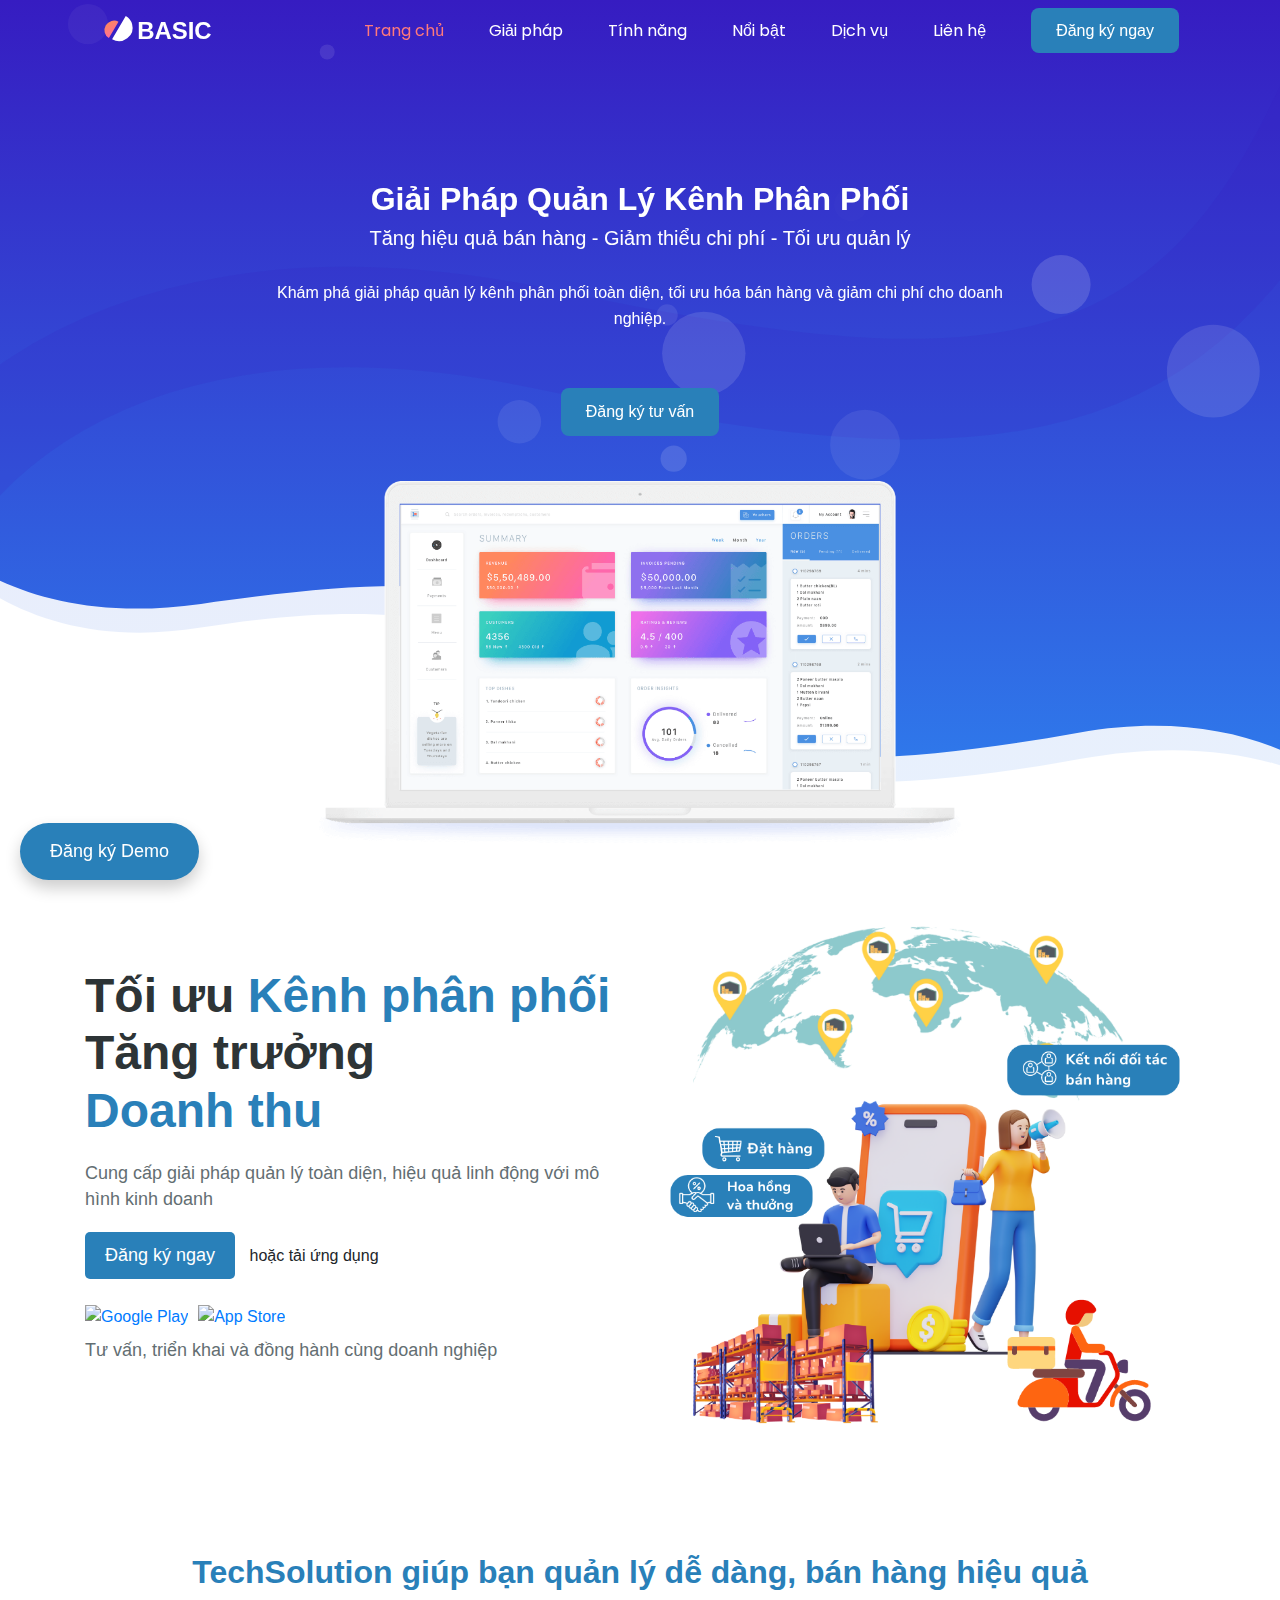
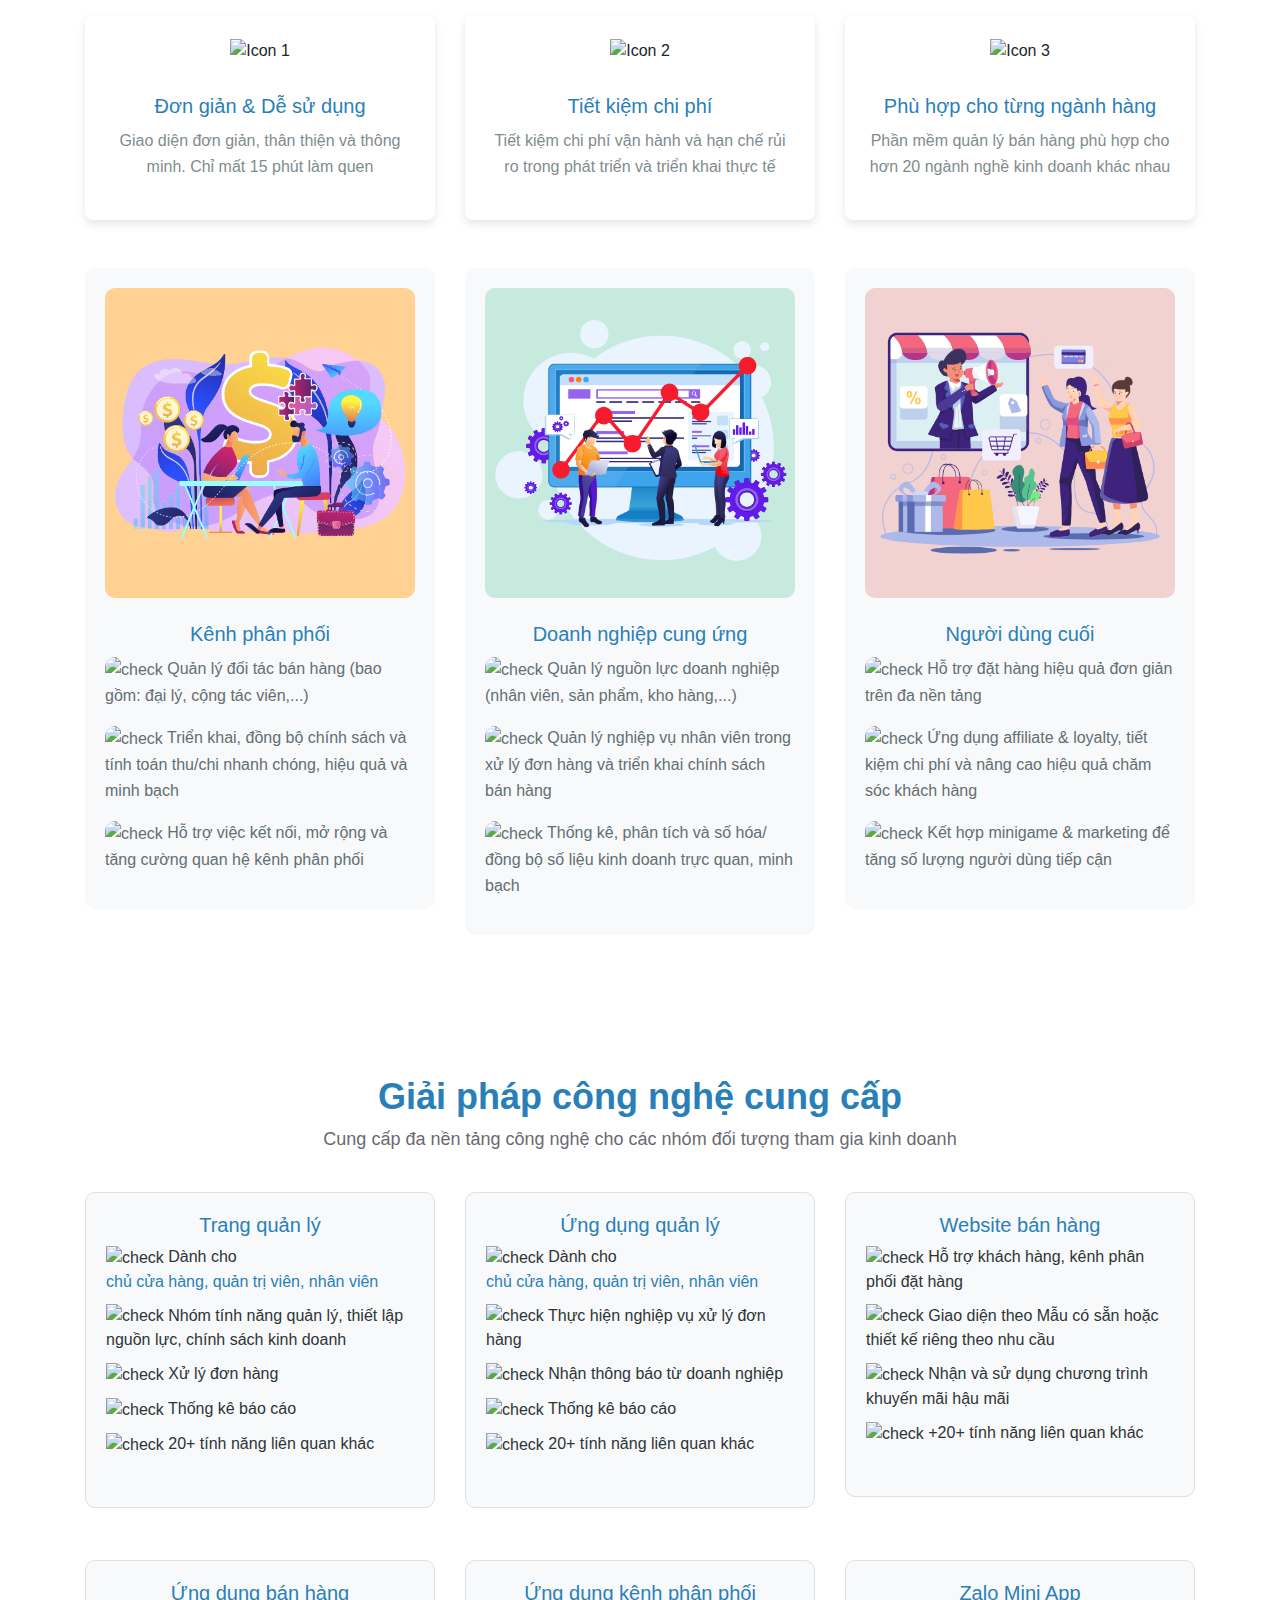
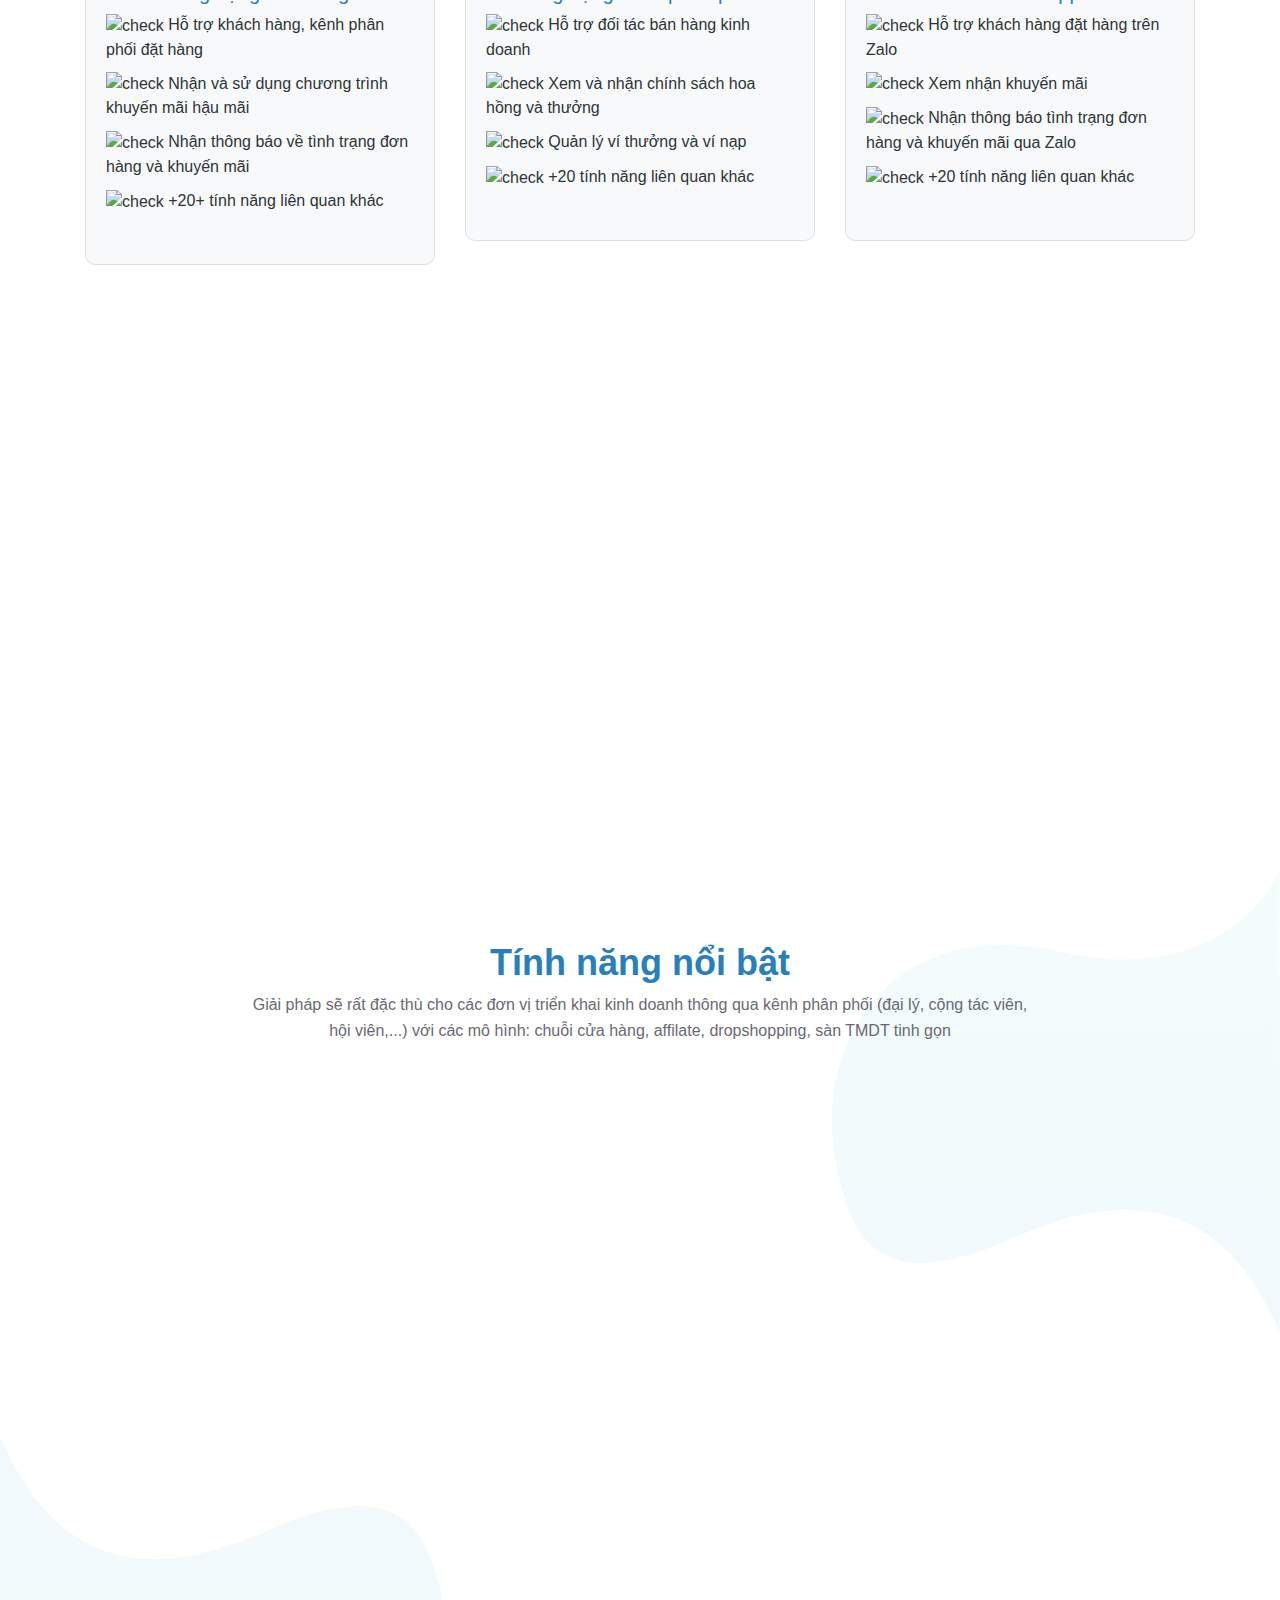
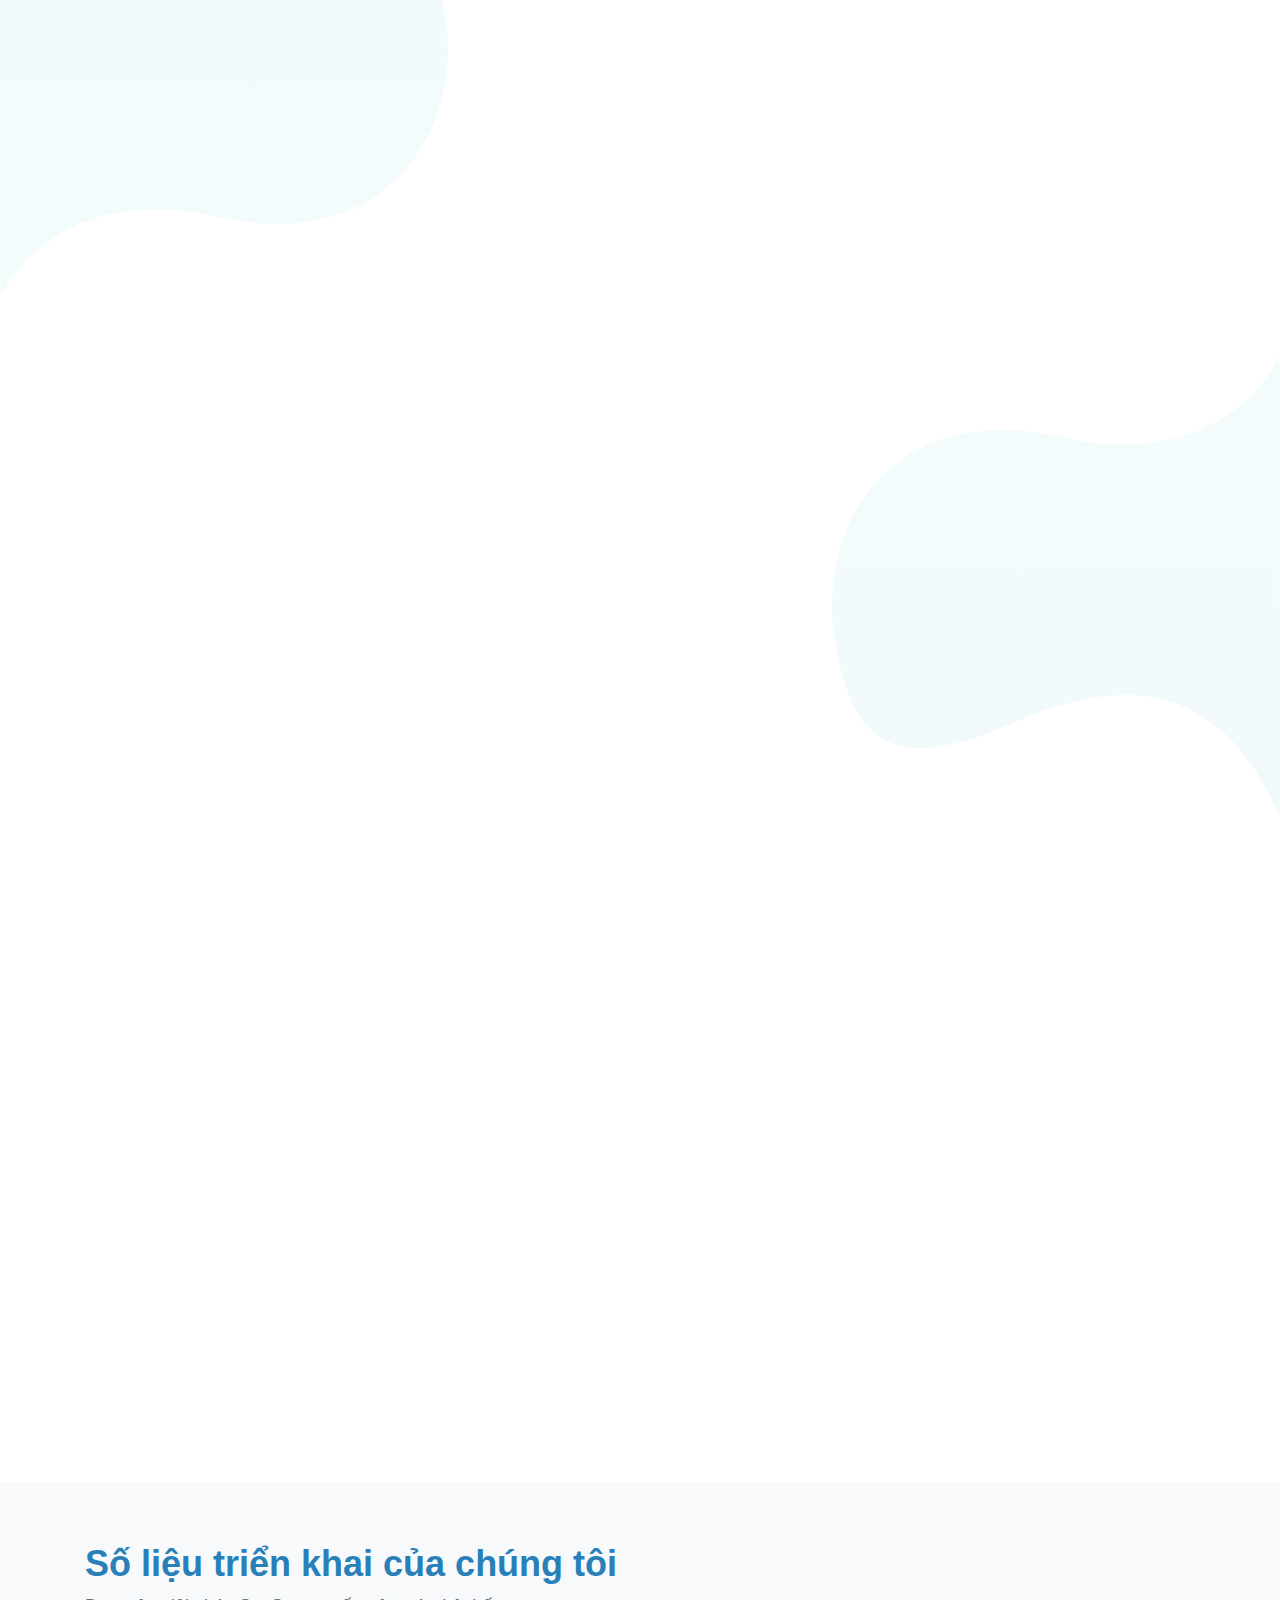
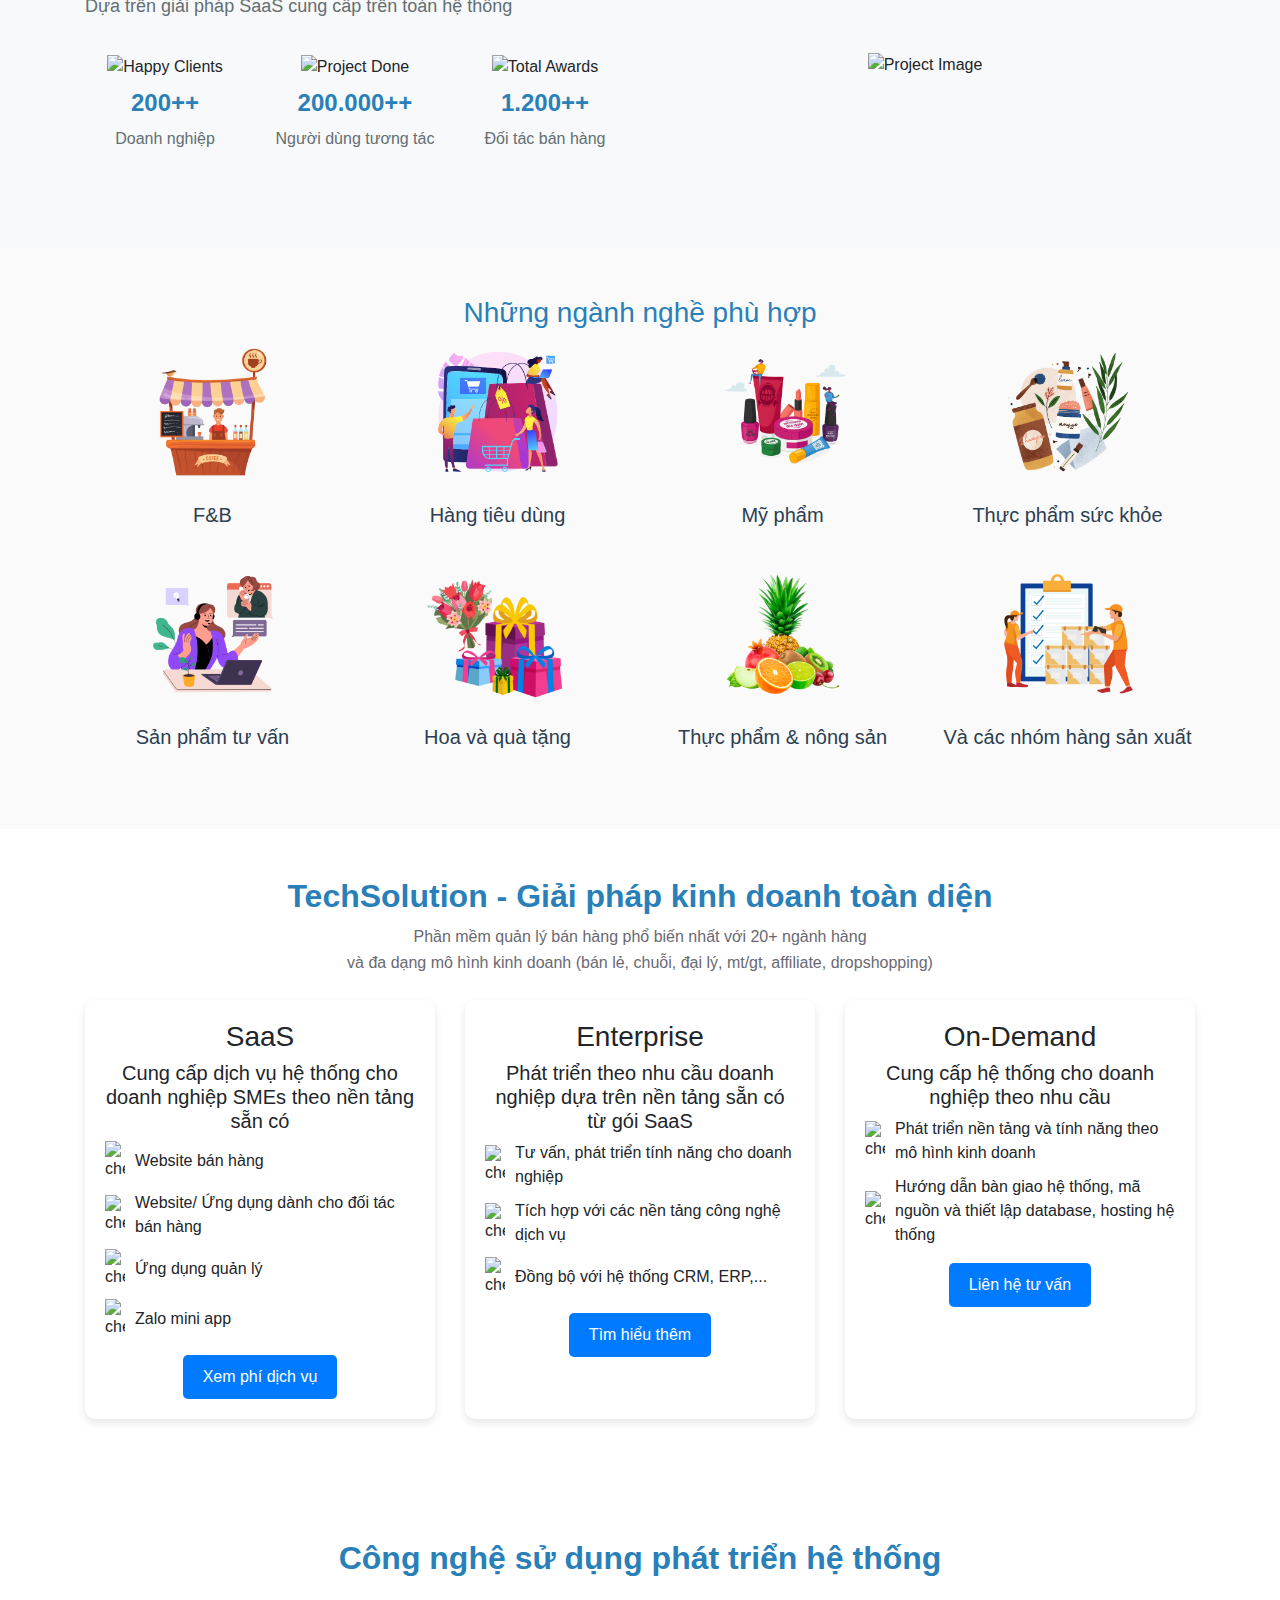
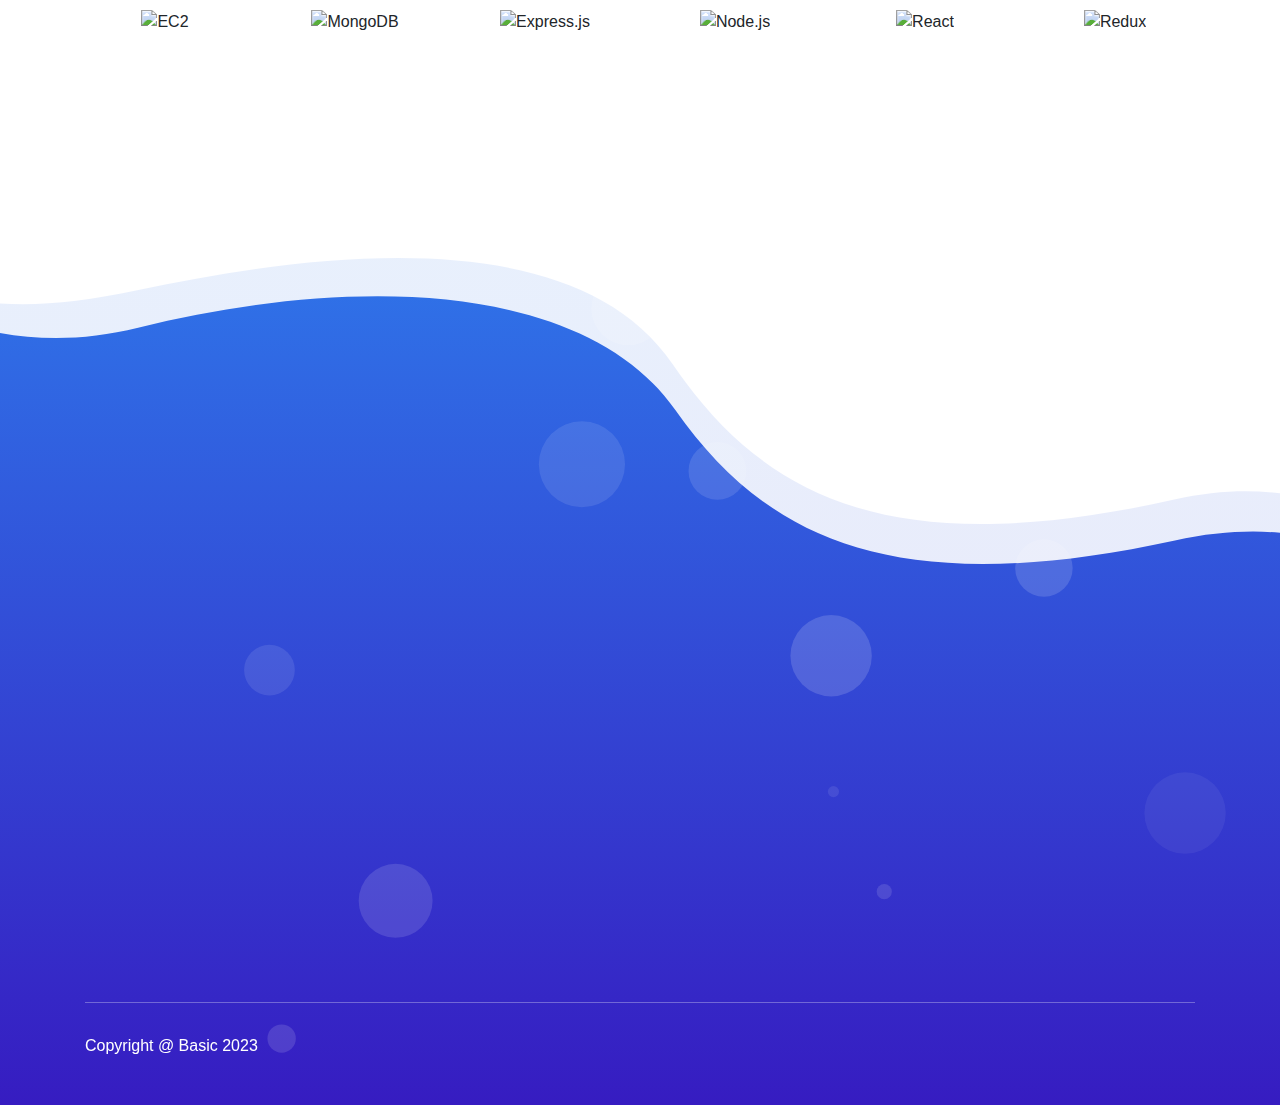
==== index.html @ 4acd2ef7 "updated" ====
<!DOCTYPE html>
<html class="no-js" lang="en">
  <head>
    <meta charset="utf-8" />

    <!--====== Title ======-->
    <title>Basic - SaaS Landing Page</title>

    <meta name="description" content="" />
    <meta name="viewport" content="width=device-width, initial-scale=1" />

    <!--====== Favicon Icon ======-->
    <link
      rel="shortcut icon"
      href="assets/images/favicon.png"
      type="image/png"
    />

    <!--====== CSS Files LinkUp ======-->
    <link rel="stylesheet" href="assets/css/animate.css" />
    <link rel="stylesheet" href="assets/css/glightbox.min.css" />
    <link rel="stylesheet" href="assets/css/lineIcons.css" />
    <link rel="stylesheet" href="assets/css/bootstrap.min.css" />
    <link rel="stylesheet" href="assets/css/style.css" />

    <link href="https://fonts.googleapis.com/css2?family=Muli:wght@400;700&display=swap" rel="stylesheet">

    <link href="https://maxcdn.bootstrapcdn.com/bootstrap/4.0.0/css/bootstrap.min.css" rel="stylesheet">
    <script src="https://code.jquery.com/jquery-3.2.1.slim.min.js"></script>
    <script src="https://cdnjs.cloudflare.com/ajax/libs/popper.js/1.12.9/umd/popper.min.js"></script>
    <script src="https://maxcdn.bootstrapcdn.com/bootstrap/4.0.0/js/bootstrap.min.js"></script>
    <script src="https://cdnjs.cloudflare.com/ajax/libs/qrcodejs/1.0.0/qrcode.min.js"></script>


  <!---- GA & GTM ---->
  <!-- Google tag (gtag.js) -->
<script async src="https://www.googletagmanager.com/gtag/js?id=G-XVKCSB3ETJ"></script>
<script>
  window.dataLayer = window.dataLayer || [];
  function gtag(){dataLayer.push(arguments);}
  gtag('js', new Date());

  gtag('config', 'G-XVKCSB3ETJ');
</script>

    <style>
    body {
      font-family: 'Muli', sans-serif;
    }
    h1, h2, h3, h4, h5, h6 {
      font-family: 'Muli', sans-serif;
    }
    </style>

     <style>
        .floating-button {
            position: fixed;
            bottom: 20px;
            left: 20px;
            z-index: 1000;
            display: flex;
            flex-direction: column;
            align-items: center;
/*            background-color: #2980B9;*/
        }
       /* .floating-button {
  position: fixed;
  bottom: 20px;
  right: 20px;
  z-index: 1000;
}*/

#floating-button1 {
  background-color: #2980B9;
  border: none;
  padding: 15px 30px;
  font-size: 18px;
  color: white;
  border-radius: 50px;
  box-shadow: 0 8px 16px rgba(0, 0, 0, 0.2);
  transition: all 0.3s ease;
  cursor: pointer;
}

#floating-button1:hover {
  background-color: #1F618D;
  box-shadow: 0 12px 24px rgba(0, 0, 0, 0.3);
}

.floating-button .btn-primary {
  background-color: #2980B9;
  border-color: #2980B9;
  padding: 10px 20px;
  font-size: 16px;
  border-radius: 50px;
  box-shadow: 0 4px 8px rgba(0, 0, 0, 0.2);
}

.floating-button .btn-primary:hover {
  background-color: #1F618D;
  border-color: #1F618D;
}

.modal-content {
  border-radius: 10px;
}

.modal-header {
  background-color: #2980B9;
  color: white;
  border-top-left-radius: 10px;
  border-top-right-radius: 10px;
}

.modal-header .close {
  color: white;
}

.modal-body {
  padding: 30px;
}

#demo-form .form-group label {
  font-weight: bold;
}

#demo-form .form-control {
  border-radius: 5px;
  box-shadow: 0 1px 3px rgba(0, 0, 0, 0.1);
}

#demo-form .btn-primary {
  background-color: #2980B9;
  border-color: #2980B9;
  padding: 10px 20px;
  font-size: 16px;
  border-radius: 5px;
}

#demo-form .btn-primary:hover {
  background-color: #1F618D;
  border-color: #1F618D;
}
    </style>

   
  </head>

  <body>


  <!-- Google Tag Manager (noscript) -->
  <noscript><iframe src="https://www.googletagmanager.com/ns.html?id=G-XVKCSB3ETJ"
  height="0" width="0" style="display:none;visibility:hidden"></iframe></noscript>
  <!-- End Google Tag Manager (noscript) -->


    <!--[if IE]>
      <p class="browserupgrade">
        You are using an <strong>outdated</strong> browser. Please
        <a href="https://browsehappy.com/">upgrade your browser</a> to improve
        your experience and security.
      </p>
    <![endif]-->

    <!--====== PRELOADER PART START ======-->
    <div class="preloader">
      <div class="loader">
        <div class="spinner">
          <div class="spinner-container">
            <div class="spinner-rotator">
              <div class="spinner-left">
                <div class="spinner-circle"></div>
              </div>
              <div class="spinner-right">
                <div class="spinner-circle"></div>
              </div>
            </div>
          </div>
        </div>
      </div>
    </div>
    <!--====== PRELOADER PART ENDS ======-->

    <!--====== HEADER PART START ======-->
    <header class="header-area">
      <div class="navbar-area">
        <div class="container">
          <div class="row">
            <div class="col-lg-12">
              <nav class="navbar navbar-expand-lg">
                <a class="navbar-brand" href="index.html">
                  <img src="assets/images/logo/logo.svg" alt="Logo" />
                </a>
                <button
                  class="navbar-toggler"
                  type="button"
                  data-bs-toggle="collapse"
                  data-bs-target="#navbarSupportedContent"
                  aria-controls="navbarSupportedContent"
                  aria-expanded="false"
                  aria-label="Toggle navigation"
                >
                  <span class="toggler-icon"> </span>
                  <span class="toggler-icon"> </span>
                  <span class="toggler-icon"> </span>
                </button>

                <div
                  class="collapse navbar-collapse sub-menu-bar"
                  id="navbarSupportedContent"
                >
                  <ul id="nav" class="navbar-nav ms-auto">
                    <li class="nav-item">
                      <a class="page-scroll active" href="#home">Trang chủ</a>
                    </li>
                    <li class="nav-item">
                      <a class="page-scroll" href="#features">Giải pháp</a>
                    </li>
                    <li class="nav-item">
                      <a class="page-scroll" href="#about">Tính năng</a>
                    </li>
                    <li class="nav-item">
                      <a class="page-scroll" href="#facts">Nổi bật</a>
                    </li>
                    <li class="nav-item">
                      <a class="page-scroll" href="#services">Dịch vụ</a>
                    </li>
                    <li class="nav-item">
                      <a class="page-scroll" href="#contact">Liên hệ</a>
                    </li>
                  </ul>
                </div>
                <!-- navbar collapse -->

                <div class="navbar-btn d-none d-sm-inline-block">
                  <a
                    class="main-btn" style="color:#fff"                
                    data-toggle="modal" data-target="#demoModal1"
                  >
                    Đăng ký ngay
                  </a>
                </div>
              </nav>
              <!-- navbar -->
            </div>
          </div>
          <!-- row -->
        </div>
        <!-- container -->
      </div>
      <!-- navbar area -->

      <div
        id="home"
        class="header-hero bg_cover"
        style="background-image: url(assets/images/header/banner-bg.svg)"
      >
        <div class="container">
          <div class="row justify-content-center">
            <div class="col-lg-8">
              <div class="header-hero-content text-center">
                <h2
                  class="header-title wow fadeInUp"
                  data-wow-duration="1.3s"
                  data-wow-delay="0.2s"
                >
                  Giải Pháp Quản Lý Kênh Phân Phối
                </h2>
                <h5
                  class="header-sub-title wow fadeInUp"
                  data-wow-duration="1.3s"
                  data-wow-delay="0.5s"
                >
                  Tăng hiệu quả bán hàng - Giảm thiểu chi phí - Tối ưu quản lý
                </h5>
                <p
                  class="text wow fadeInUp"
                  data-wow-duration="1.3s"
                  data-wow-delay="0.8s"
                >
                  Khám phá giải pháp quản lý kênh phân phối toàn diện, tối ưu hóa bán hàng và giảm chi phí cho doanh nghiệp.
                </p>
                <a
                  class="main-btn wow fadeInUp"
                  data-wow-duration="1.3s"
                  data-wow-delay="1.1s"
                  data-toggle="modal" data-target="#demoModal"
                >
                  Đăng ký tư vấn
                </a>
              </div>
              <!-- header hero content -->
            </div>
          </div>
          <!-- row -->
          <div class="row">
            <div class="col-lg-12">
              <div
                class="header-hero-image text-center wow fadeIn"
                data-wow-duration="1.3s"
                data-wow-delay="1.4s"
              >
                <img src="assets/images/header/header-hero.png" alt="hero" />
              </div>
              <!-- header hero image -->
            </div>
          </div>
          <!-- row -->
        </div>
        <!-- container -->
        <div id="particles-1" class="particles"></div>
      </div>
      <!-- header hero -->
    </header>
    <!--====== HEADER PART ENDS ======-->

    <!--====== BRAND PART START ======-->
    <!--  -->
    <!--====== BRAND PART ENDS ======-->

    <!--====== SERVICES PART START ======-->
    <!-- <section id="features" class="services-area pt-120">
      <div class="container">
        <div class="row justify-content-center">
          <div class="col-lg-10">
            <div class="section-title text-center pb-40">
              <div class="line m-auto"></div>
              <h3 class="title">
                Lợi ích cho doanh nghiệp<br/>
                <span style="font-size: 20px;"> Giải pháp mang đến nhiều lợi ích vượt trội giúp doanh nghiệp tối ưu hóa quy trình, tăng hiệu quả và tiết kiệm chi phí</span>
              </h3>
            </div>
           
          </div>
        </div>
       
         <div class="row justify-content-center">
          <div class="col-lg-3 col-md-7 col-sm-8">
            <div
              class="single-services text-center mt-30 wow fadeIn"
              data-wow-duration="1s"
              data-wow-delay="0.2s"
            >
              <div class="services-icon">
                <img
                  class="shape"
                  src="assets/images/services/services-shape.svg"
                  alt="shape"
                />
                <img
                  class="shape-1"
                  src="assets/images/services/services-shape-1.svg"
                  alt="shape"
                />
                <i class="lni lni-baloon"> </i>
              </div>
              <div class="services-content mt-30">
                <h4 class="services-title">
                  <a href="javascript:void(0)">Tăng Hiệu Quả Bán Hàng</a>
                </h4>
                <p class="text">
                  Tối ưu hóa các quy trình bán hàng và quản lý kênh phân phối, giúp doanh nghiệp đạt được hiệu quả cao hơn trong việc tiếp cận và phục vụ khách hàng
                </p>
                <a class="more" href="javascript:void(0)"
                  >Learn More <i class="lni lni-chevron-right"> </i>
                </a>
              </div>
            </div>
      
          </div>
          <div class="col-lg-3 col-md-7 col-sm-8">
            <div
              class="single-services text-center mt-30 wow fadeIn"
              data-wow-duration="1s"
              data-wow-delay="0.5s"
            >
              <div class="services-icon">
                <img
                  class="shape"
                  src="assets/images/services/services-shape.svg"
                  alt="shape"
                />
                <img
                  class="shape-1"
                  src="assets/images/services/services-shape-2.svg"
                  alt="shape"
                />
                <i class="lni lni-cog"> </i>
              </div>
              <div class="services-content mt-30">
                <h4 class="services-title">
                  <a href="javascript:void(0)">Giảm Thiểu Chi Phí</a>
                </h4>
                <p class="text">
                  Giải pháp giúp doanh nghiệp giảm thiểu các chi phí vận hành, tối ưu hóa nguồn lực và tăng cường hiệu quả sử dụng tài nguyên
                </p>
                <a class="more" href="javascript:void(0)"
                  >Learn More <i class="lni lni-chevron-right"> </i>
                </a>
              </div>
            </div>
          
          </div>
          <div class="col-lg-3 col-md-7 col-sm-8">
            <div
              class="single-services text-center mt-30 wow fadeIn"
              data-wow-duration="1s"
              data-wow-delay="0.8s"
            >
              <div class="services-icon">
                <img
                  class="shape"
                  src="assets/images/services/services-shape.svg"
                  alt="shape"
                />
                <img
                  class="shape-1"
                  src="assets/images/services/services-shape-3.svg"
                  alt="shape"
                />
                <i class="lni lni-bolt-alt"> </i>
              </div>
              <div class="services-content mt-30">
                <h4 class="services-title">
                  <a href="javascript:void(0)">Tối Ưu Quản Lý</a>
                </h4>
                <p class="text">
                  Hệ thống quản lý toàn diện giúp doanh nghiệp dễ dàng theo dõi và điều phối các hoạt động kinh doanh, từ đó nâng cao hiệu quả quản lý và ra quyết định
                </p>
                <a class="more" href="javascript:void(0)"
                  >Learn More <i class="lni lni-chevron-right"> </i>
                </a>
              </div>
            </div>

          
          </div>
          <div class="col-lg-3 col-md-7 col-sm-8">
            <div
              class="single-services text-center mt-30 wow fadeIn"
              data-wow-duration="1s"
              data-wow-delay="0.8s"
            >
              <div class="services-icon">
                <img
                  class="shape"
                  src="assets/images/services/services-shape.svg"
                  alt="shape"
                />
                <img
                  class="shape-1"
                  src="assets/images/services/services-shape-3.svg"
                  alt="shape"
                />
                <i class="lni lni-bolt-alt"> </i>
              </div>
              <div class="services-content mt-30">
                <h4 class="services-title">
                  <a href="javascript:void(0)">Tích Hợp Công Nghệ Hiện Đại</a>
                </h4>
                <p class="text">
                  Giải pháp sử dụng công nghệ tiên tiến, đảm bảo tính bảo mật và khả năng mở rộng, giúp doanh nghiệp luôn dẫn đầu trong xu hướng công nghệ
                </p>
                <a class="more" href="javascript:void(0)"
                  >Learn More <i class="lni lni-chevron-right"> </i>
                </a>
              </div>
            </div>
            
       
          </div>
        </div>
    
      </div>
 
    </section> -->
    <!--====== SERVICES PART ENDS ======-->

    



<!-- <section id="customer-feedback" class="py-5 bg-light">
    <div class="container">
        <h2 class="text-center mb-5">Phản Hồi Từ Khách Hàng</h2>
        <div id="feedbackCarousel" class="carousel slide" data-ride="carousel" data-interval="2000">
            <div class="carousel-inner">
                <div class="carousel-item active">
                    <div class="d-flex justify-content-center">
                        <div class="card text-center shadow-sm" style="width: 100%;">
                            <div class="card-body">
                                <img src="https://ps.w.org/user-avatar-reloaded/assets/icon-256x256.png" alt="Customer Avatar 1" class="card-img-top rounded-circle mx-auto mb-3" style="width: 80px; height: 80px;">
                                <h5 class="card-title">Nguyễn Văn A</h5>
                                <p class="card-subtitle text-muted">CEO, Công Ty ABC</p>
                                <p class="card-text mt-3"><em>"TechSolution đã giúp chúng tôi quản lý kênh phân phối một cách hiệu quả, tiết kiệm thời gian và chi phí."</em></p>
                            </div>
                        </div>
                    </div>
                </div>
                <div class="carousel-item">
                    <div class="d-flex justify-content-center">
                        <div class="card text-center shadow-sm" style="width: 100%;">
                            <div class="card-body">
                                <img src="https://ps.w.org/user-avatar-reloaded/assets/icon-256x256.png" alt="Customer Avatar 2" class="card-img-top rounded-circle mx-auto mb-3" style="width: 80px; height: 80px;">
                                <h5 class="card-title">Trần Thị B</h5>
                                <p class="card-subtitle text-muted">Giám Đốc Kinh Doanh, Công Ty XYZ</p>
                                <p class="card-text mt-3"><em>"Giải pháp tuyệt vời, dễ sử dụng và rất hiệu quả."</em></p>
                            </div>
                        </div>
                    </div>
                </div>
                <div class="carousel-item">
                    <div class="d-flex justify-content-center">
                        <div class="card text-center shadow-sm" style="width: 100%;">
                            <div class="card-body">
                                <img src="https://ps.w.org/user-avatar-reloaded/assets/icon-256x256.png" alt="Customer Avatar 3" class="card-img-top rounded-circle mx-auto mb-3" style="width: 80px; height: 80px;">
                                <h5 class="card-title">Lê Văn C</h5>
                                <p class="card-subtitle text-muted">Quản Lý, Công Ty LMN</p>
                                <p class="card-text mt-3"><em>"TechSolution đã cải thiện hiệu quả quản lý kênh phân phối của chúng tôi."</em></p>
                            </div>
                        </div>
                    </div>
                </div>
            
            </div>
            <a class="carousel-control-prev" href="#feedbackCarousel" role="button" data-slide="prev">
                <span class="carousel-control-prev-icon" aria-hidden="true"></span>
                <span class="sr-only">Previous</span>
            </a>
            <a class="carousel-control-next" href="#feedbackCarousel" role="button" data-slide="next">
                <span class="carousel-control-next-icon" aria-hidden="true"></span>
                <span class="sr-only">Next</span>
            </a>
        </div>
    </div>
</section> -->

<!-- <section id="partners" class="py-5">
    <div class="container">
        <h2 class="text-center mb-5">Đối Tác Của Chúng Tôi</h2>
        <div class="row">
            <div class="col-lg-2 col-md-3 col-sm-4 col-6 mb-4">
                <a href="#" class="d-block">
                    <div class="card text-center shadow-sm">
                        <img src="https://cdn-icons-png.flaticon.com/512/6533/6533065.png" class="card-img-top p-3" alt="Partner 1">
                        <div class="card-body">
                            <h5 class="card-title">Đối Tác 1</h5>
                        </div>
                    </div>
                </a>
            </div>
            <div class="col-lg-2 col-md-3 col-sm-4 col-6 mb-4">
                <a href="#" class="d-block">
                    <div class="card text-center shadow-sm">
                        <img src="https://cdn-icons-png.flaticon.com/512/6533/6533065.png" class="card-img-top p-3" alt="Partner 2">
                        <div class="card-body">
                            <h5 class="card-title">Đối Tác 2</h5>
                        </div>
                    </div>
                </a>
            </div>
            <div class="col-lg-2 col-md-3 col-sm-4 col-6 mb-4">
                <a href="#" class="d-block">
                    <div class="card text-center shadow-sm">
                        <img src="https://cdn-icons-png.flaticon.com/512/6533/6533065.png" class="card-img-top p-3" alt="Partner 3">
                        <div class="card-body">
                            <h5 class="card-title">Đối Tác 3</h5>
                        </div>
                    </div>
                </a>
            </div>
            <div class="col-lg-2 col-md-3 col-sm-4 col-6 mb-4">
                <a href="#" class="d-block">
                    <div class="card text-center shadow-sm">
                        <img src="https://cdn-icons-png.flaticon.com/512/6533/6533065.png" class="card-img-top p-3" alt="Partner 4">
                        <div class="card-body">
                            <h5 class="card-title">Đối Tác 4</h5>
                        </div>
                    </div>
                </a>
            </div>
            <div class="col-lg-2 col-md-3 col-sm-4 col-6 mb-4">
                <a href="#" class="d-block">
                    <div class="card text-center shadow-sm">
                        <img src="https://cdn-icons-png.flaticon.com/512/6533/6533065.png" class="card-img-top p-3" alt="Partner 5">
                        <div class="card-body">
                            <h5 class="card-title">Đối Tác 5</h5>
                        </div>
                    </div>
                </a>
            </div>
            <div class="col-lg-2 col-md-3 col-sm-4 col-6 mb-4">
                <a href="#" class="d-block">
                    <div class="card text-center shadow-sm">
                        <img src="https://cdn-icons-png.flaticon.com/512/6533/6533065.png" class="card-img-top p-3" alt="Partner 6">
                        <div class="card-body">
                            <h5 class="card-title">Đối Tác 6</h5>
                        </div>
                    </div>
                </a>
            </div>
          
        </div>
    </div>
</section> -->




<!-- <section id="why-choose-us" class="py-5">
    <div class="container">
        <h2 class="text-center mb-5">Lý do bạn nên chọn CNV Loyalty</h2>
        <div class="row justify-content-center align-items-center">
            <div class="col-lg-3 col-md-6 mb-4">
                <div class="feature-box text-center">
                    <div class="icon mb-3">
                        <img src="https://cdn-icons-png.flaticon.com/512/6533/6533065.png" alt="Icon" class="img-fluid" style="max-width: 50px;">
                    </div>
                    <h5>Độc quyền</h5>
                    <p>Đơn vị đầu tiên và duy nhất tại thị trường Việt Nam tạo ra App chăm sóc khách hàng.</p>
                </div>
                <div class="feature-box text-center">
                    <div class="icon mb-3">
                        <img src="https://cdn-icons-png.flaticon.com/512/6533/6533065.png" alt="Icon" class="img-fluid" style="max-width: 50px;">
                    </div>
                    <h5>Chi phí thấp</h5>
                    <p>Chỉ từ 25.000.000đ, bạn sở hữu ngay giải pháp công nghệ toàn diện để chăm sóc khách hàng.</p>
                </div>
                <div class="feature-box text-center">
                    <div class="icon mb-3">
                        <img src="https://cdn-icons-png.flaticon.com/512/6533/6533065.png" alt="Icon" class="img-fluid" style="max-width: 50px;">
                    </div>
                    <h5>Triển khai nhanh</h5>
                    <p>Chỉ 14 ngày từ thiết kế và xây dựng, thay vì mất 1-2 năm để có thể ra mắt loyalty app của bạn.</p>
                </div>
            </div>
            <div class="col-lg-6 col-md-12 mb-4 text-center">
                <img src="https://cnvloyalty.com/storage/ly-do-chon/hinh-ly-do-nen-chon-cnv.png" alt="App Image" class="img-fluid mx-auto d-block" style="max-width: 250px;">
            </div>
            <div class="col-lg-3 col-md-6 mb-4">
                <div class="feature-box text-center">
                    <div class="icon mb-3">
                        <img src="https://cdn-icons-png.flaticon.com/512/6533/6533065.png" alt="Icon" class="img-fluid" style="max-width: 50px;">
                    </div>
                    <h5>Luôn cập nhật tính năng mới</h5>
                    <p>CNV Loyalty liên tục ra mắt những tính năng mới cho App phục vụ hoạt động chăm sóc khách hàng.</p>
                </div>
                <div class="feature-box text-center">
                    <div class="icon mb-3">
                        <img src="https://cdn-icons-png.flaticon.com/512/6533/6533065.png" alt="Icon" class="img-fluid" style="max-width: 50px;">
                    </div>
                    <h5>Nhiều kịch bản tự động</h5>
                    <p>Hệ thống gợi ý nhiều kịch bản chăm sóc khách hàng trung thành.</p>
                </div>
                <div class="feature-box text-center">
                    <div class="icon mb-3">
                        <img src="https://cdn-icons-png.flaticon.com/512/6533/6533065.png" alt="Icon" class="img-fluid" style="max-width: 50px;">
                    </div>
                    <h5>Nền tảng và hệ sinh thái</h5>
                    <p>CNV Loyalty là nền tảng “không giới hạn”, bao gồm: App Khách hàng, App Nhân viên, Loyalty Hub.</p>
                </div>
            </div>
        </div>
    </div>
</section> -->

<!------------------------>

<!-- <style>
    .feature-box {
        position: relative;
    }
    .feature-box .icon {
        margin-bottom: 10px;
    }
    .feature-box h5 {
        font-weight: bold;
    }
    .feature-box p {
        font-size: 14px;
        color: #555;
    }
    @media (max-width: 767px) {
        .feature-box {
            margin-bottom: 20px;
        }
    }
</style>
 -->


<!-- <section id="features" class="py-5">
    <div class="container">
      <div class="row">
            <div class="col-lg-12 col-md-12 mb-12">
                <div class="feature-box text-center">
        <h2 class="text-center mb-5" style="text-align:center;">Tính năng nổi bật</h2>
            <p style="text-align:center;">Tự động hóa quá trình thông báo ưu đãi đến khách hàng, sử dụng ưu đãi và tích điểm.</p>
      </div>
    </div>
  </div>
        <div class="row">
            <div class="col-lg-4 col-md-6 mb-4">
                <div class="feature-box text-center">
                    <div class="icon mb-3">
                        <img src="https://cdn-icons-png.flaticon.com/512/6533/6533065.png" alt="Icon" class="img-fluid" style="max-width: 50px;">
                    </div>
                    <h5>Tích điểm, tạo ưu đãi, đổi thưởng</h5>
                    <p>Tự động hóa quá trình thông báo ưu đãi đến khách hàng, sử dụng ưu đãi và tích điểm.</p>
                    <a href="#" class="btn btn-link">Xem thêm</a>
                </div>
                <div class="feature-box text-center">
                    <div class="icon mb-3">
                        <img src="https://cdn-icons-png.flaticon.com/512/6533/6533065.png" alt="Icon" class="img-fluid" style="max-width: 50px;">
                    </div>
                    <h5>Marketing 0 đồng</h5>
                    <p>Đẩy thông báo đến user những người phù hợp, đúng nhu cầu từ những hành vi.</p>
                    <a href="#" class="btn btn-link">Xem thêm</a>
                </div>
            </div>
            <div class="col-lg-4 col-md-12 mb-4 text-center">
                <img src="https://cnvloyalty.com/storage/giap-phap-so-1/giai-phap-doanh-nghiep.png" alt="App Image" class="img-fluid mx-auto d-block" style="max-width: 250px;">
            </div>
            <div class="col-lg-4 col-md-6 mb-4">
                <div class="feature-box text-center">
                    <div class="icon mb-3">
                        <img src="https://cdn-icons-png.flaticon.com/512/6533/6533065.png" alt="Icon" class="img-fluid" style="max-width: 50px;">
                    </div>
                    <h5>Cá nhân hóa từng khách hàng</h5>
                    <p>Có sẵn mẫu kịch bản để doanh nghiệp cá nhân hóa khách hàng, xây dựng.</p>
                    <a href="#" class="btn btn-link">Xem thêm</a>
                </div>
                <div class="feature-box text-center">
                    <div class="icon mb-3">
                        <img src="https://cdn-icons-png.flaticon.com/512/6533/6533065.png" alt="Icon" class="img-fluid" style="max-width: 50px;">
                    </div>
                    <h5>Báo cáo dữ liệu theo tuần, tháng, chiến dịch</h5>
                    <p>Hỗ trợ doanh nghiệp nhìn nhận đúng, đúc kết kinh nghiệm qua những số liệu thực tế.</p>
                    <a href="#" class="btn btn-link">Xem thêm</a>
                </div>
            </div>
        </div>
        
</section>  -->

<!----------------------------->



<!-- <style>
    .feature-box {
        position: relative;
    }
    .feature-box .icon {
        margin-bottom: 10px;
    }
    .feature-box h5 {
        font-weight: bold;
    }
    .feature-box p {
        font-size: 14px;
        color: #555;
    }
    .btn-link {
        font-size: 14px;
        color: #007bff;
        text-decoration: none;
    }
    .btn-link:hover {
        text-decoration: underline;
    }
</style>

<section id="steps-to-success" class="py-5">
    <div class="container">
        <h2 class="text-center mb-5">#3 BƯỚC KHỞI ĐẦU HỢP TÁC</h2>
        <h3 class="text-center mb-5">Thành công của Quý khách là mục tiêu của Abaha</h3>
        <div class="row">
            <div class="col-lg-6">
                <img src="https://preview.uideck.com/items/basic/assets/images/blog/blog-1.jpg" alt="Team Image" class="img-fluid mb-4" style="border: 2px solid orange;">
            </div>
            <div class="col-lg-6">
                <div class="accordion" id="stepsAccordion">
                    <div class="card">
                        <div class="card-header" id="headingOne">
                            <h2 class="mb-0">
                                <button class="btn btn-link btn-block text-left" type="button" data-toggle="collapse" data-target="#collapseOne" aria-expanded="true" aria-controls="collapseOne">
                                    <span class="badge badge-primary">01.</span> Quý khách trải nghiệm thử giải pháp
                                </button>
                            </h2>
                        </div>
                        <div id="collapseOne" class="collapse show" aria-labelledby="headingOne" data-parent="#stepsAccordion">
                            <div class="card-body">
                                Khách hàng được sử dụng 15 ngày miễn phí Business App thương hiệu riêng trên hệ thống Abaha.
                            </div>
                        </div>
                    </div>
                    <div class="card">
                        <div class="card-header" id="headingTwo">
                            <h2 class="mb-0">
                                <button class="btn btn-link btn-block text-left collapsed" type="button" data-toggle="collapse" data-target="#collapseTwo" aria-expanded="false" aria-controls="collapseTwo">
                                    <span class="badge badge-primary">02.</span> Ký HĐ và triển khai App lên Store
                                </button>
                            </h2>
                        </div>
                        <div id="collapseTwo" class="collapse" aria-labelledby="headingTwo" data-parent="#stepsAccordion">
                            <div class="card-body">
                                Chi tiết về việc ký hợp đồng và triển khai ứng dụng của bạn lên các cửa hàng ứng dụng.
                            </div>
                        </div>
                    </div>
                    <div class="card">
                        <div class="card-header" id="headingThree">
                            <h2 class="mb-0">
                                <button class="btn btn-link btn-block text-left collapsed" type="button" data-toggle="collapse" data-target="#collapseThree" aria-expanded="false" aria-controls="collapseThree">
                                    <span class="badge badge-primary">03.</span> Abaha đồng hành cùng Quý khách
                                </button>
                            </h2>
                        </div>
                        <div id="collapseThree" class="collapse" aria-labelledby="headingThree" data-parent="#stepsAccordion">
                            <div class="card-body">
                                Abaha sẽ luôn đồng hành cùng bạn trong suốt quá trình sử dụng và phát triển ứng dụng.
                            </div>
                        </div>
                    </div>
                </div>
            </div>
        </div>
    </div>
</section> -->

<!-- Add Bootstrap CSS and JS -->
<!-- <link href="https://maxcdn.bootstrapcdn.com/bootstrap/4.0.0/css/bootstrap.min.css" rel="stylesheet">
<script src="https://code.jquery.com/jquery-3.2.1.slim.min.js"></script>
<script src="https://cdnjs.cloudflare.com/ajax/libs/popper.js/1.12.9/umd/popper.min.js"></script>
<script src="https://maxcdn.bootstrapcdn.com/bootstrap/4.0.0/js/bootstrap.min.js"></script>
 -->
<!-- <style>
    #steps-to-success h2, #steps-to-success h3 {
        color: orange;
    }
    .badge-primary {
        background-color: #007bff;
    }
    .card-header {
        background-color: #f8f9fa;
    }
</style>
 -->


<!--


<section id="apps-section" class="py-5" style="background-color: #1d2746;">
    <div class="container">
        <h2 class="text-center text-white mb-4">Các App ngành hàng của CNV Loyalty</h2>
        <div class="row">
            <div class="col-lg-3">
                <div class="nav flex-column nav-pills" id="v-pills-tab" role="tablist" aria-orientation="vertical">
                    <a class="nav-link active" id="v-pills-retail-tab" data-toggle="pill" href="#v-pills-retail" role="tab" aria-controls="v-pills-retail" aria-selected="true">App Ngành Retail</a>
                    <a class="nav-link" id="v-pills-fb-tab" data-toggle="pill" href="#v-pills-fb" role="tab" aria-controls="v-pills-fb" aria-selected="false">App Ngành F & B</a>
                    <a class="nav-link" id="v-pills-fitness-tab" data-toggle="pill" href="#v-pills-fitness" role="tab" aria-controls="v-pills-fitness" aria-selected="false">App Ngành Fitness</a>
                    <a class="nav-link" id="v-pills-spa-tab" data-toggle="pill" href="#v-pills-spa" role="tab" aria-controls="v-pills-spa" aria-selected="false">App Ngành Spa</a>
                    <a class="nav-link" id="v-pills-auto-tab" data-toggle="pill" href="#v-pills-auto" role="tab" aria-controls="v-pills-auto" aria-selected="false">App Ngành Auto</a>
                    <a class="nav-link" id="v-pills-hospitality-tab" data-toggle="pill" href="#v-pills-hospitality" role="tab" aria-controls="v-pills-hospitality" aria-selected="false">Ngành Hospitality</a>
                </div>
            </div>
            <div class="col-lg-9">
                <div class="tab-content" id="v-pills-tabContent">
                    <div class="tab-pane fade show active" id="v-pills-retail" role="tabpanel" aria-labelledby="v-pills-retail-tab">
                        <div class="d-flex align-items-center">
                            <img src="https://cnvloyalty.com/storage/retail.jpg" alt="Retail App Image" class="img-fluid" style="max-width: 300px;">
                            <div class="ml-4">
                                <h4 class="text-white">Ưu điểm của App ngành Bán lẻ</h4>
                                <ul class="text-white">
                                    <li>Xây dựng chương trình khách hàng thân thiết, tích điểm, đổi quà</li>
                                    <li>Tính năng ecommerce: mua hàng, quản lý đơn hàng tại App</li>
                                    <li>Kết nối với các cổng thanh toán, vận chuyển, CRM, POS, ERP,...</li>
                                    <li>Tìm kiếm cửa hàng/chi nhánh gần nhất</li>
                                    <li>Chức năng cấp mã bảo hành online (thay thế thẻ bảo hành truyền thống)</li>
                                </ul>
                                <a href="#" class="text-success">Xem thêm</a>
                            </div>
                        </div>
                    </div>
                    <div class="tab-pane fade" id="v-pills-fb" role="tabpanel" aria-labelledby="v-pills-fb-tab">
                        <div class="d-flex align-items-center">
                            <img src="https://cnvloyalty.com/storage/retail.jpg" alt="F & B App Image" class="img-fluid" style="max-width: 300px;">
                            <div class="ml-4">
                                <h4 class="text-white">Ưu điểm của App ngành F & B</h4>
                                <ul class="text-white">
                                    <li>Quản lý đơn hàng, bàn đặt trước</li>
                                    <li>Tính năng gọi món trực tuyến</li>
                                    <li>Kết nối với hệ thống POS</li>
                                    <li>Chức năng thanh toán online</li>
                                    <li>Chương trình khách hàng thân thiết</li>
                                </ul>
                                <a href="#" class="text-success">Xem thêm</a>
                            </div>
                        </div>
                    </div>
                 
                </div>
            </div>
        </div>
        <div class="text-center mt-5">
            <a href="tel:+123456789" class="btn btn-primary mx-2">Gọi điện thoại</a>
            <a href="mailto:info@example.com" class="btn btn-primary mx-2">Email</a>
        </div>
    </div>
</section>


-->

<!-- cnv -->

<!-- <style>
        .industry-section1 {
            padding: 60px 0;
            background-color: #f8f9fa;
        }
        .industry-section1 .industry-title {
            color: #1a1a1a;
            margin-bottom: 40px;
        }
        .industry-section1 .industry-menu {
            list-style: none;
            padding: 0;
        }
        .industry-section1 .industry-menu li {
            margin-bottom: 10px;
        }
        .industry-section1 .industry-menu li a {
            display: block;
            padding: 10px 15px;
            background-color: #fff;
            color: #333;
            text-decoration: none;
            border-radius: 5px;
            box-shadow: 0 2px 5px rgba(0,0,0,0.1);
        }
        .industry-section1 .industry-menu li a.active {
            background-color: #007bff;
            color: #fff;
        }
        .industry-section1 .industry-content {
            display: none;
        }
        .industry-section1 .industry-content.active {
            display: block;
        }
        .industry-section1 .industry-content img {
            width: 100%;
            border-radius: 10px;
            margin-bottom: 20px;
        }
        .industry-section1 .btn-custom {
            background-color: #007bff;
            color: white;
            border-radius: 5px;
            padding: 10px 20px;
            text-decoration: none;
            margin-right: 10px;
        }
    </style>

  <section class="industry-section1">
        <div class="container">
            <h2 class="text-center industry-title">Các App ngành hàng của CNV Loyalty</h2>
            <div class="row">
                <div class="col-md-3">
                    <ul class="industry-menu">
                        <li><a href="#" class="active" data-target="#retail">App Ngành Retail</a></li>
                        <li><a href="#" data-target="#fb">App Ngành F & B</a></li>
                        <li><a href="#" data-target="#fitness">App Ngành Fitness</a></li>
                        <li><a href="#" data-target="#spa">App Ngành Spa</a></li>
                        <li><a href="#" data-target="#auto">App Ngành Auto</a></li>
                        <li><a href="#" data-target="#hospitality">Ngành Hospitality</a></li>
                    </ul>
                </div>
                <div class="col-md-9">
                    <div id="retail" class="industry-content active">
                        <div class="row">
                            <div class="col-md-4">
                                <img src="https://cnvloyalty.com/storage/retail.jpg" alt="Retail App" class="img-fluid">
                            </div>
                            <div class="col-md-8">
                                <h4>Ưu điểm của App ngành Bán lẻ</h4>
                                <p>Xây dựng chương trình khách hàng thân thiết, tích điểm, đổi quà. Tính năng ecommerce: mua hàng, quản lý đơn hàng tại App. Kết nối với các cổng thanh toán, vận chuyển, CRM, POS, ERP,... Tìm kiếm cửa hàng/chi nhánh gần nhất. Chức năng cấp mã bảo hành online (thay thế thẻ bảo hành truyền thống).</p>
                            </div>
                        </div>
                    </div>
                    <div id="fb" class="industry-content">
                        <div class="row">
                            <div class="col-md-4">
                                <img src="https://cnvloyalty.com/storage/fb.jpg" alt="F & B App" class="img-fluid">
                            </div>
                            <div class="col-md-8">
                                <h4>Ưu điểm của App ngành F & B</h4>
                                <p>Quản lý đơn hàng và đặt bàn trực tuyến. Tích hợp các chương trình khuyến mãi và giảm giá. Quản lý tồn kho và nguyên vật liệu. Kết nối với các cổng thanh toán, vận chuyển, CRM, POS, ERP. Hỗ trợ đặt món và giao hàng tận nơi.</p>
                            </div>
                        </div>
                    </div>
                    <div id="fitness" class="industry-content">
                        <div class="row">
                            <div class="col-md-4">
                                <img src="https://cnvloyalty.com/storage/fitness.jpg" alt="Fitness App" class="img-fluid">
                            </div>
                            <div class="col-md-8">
                                <h4>Ưu điểm của App ngành Fitness</h4>
                                <p>Quản lý hội viên và lịch tập. Tích hợp các chương trình khuyến mãi và ưu đãi cho hội viên. Quản lý các lớp tập và huấn luyện viên. Kết nối với các cổng thanh toán, CRM, POS, ERP. Hỗ trợ đặt lịch và thanh toán trực tuyến.</p>
                            </div>
                        </div>
                    </div>
                    <div id="spa" class="industry-content">
                        <div class="row">
                            <div class="col-md-4">
                                <img src="https://cnvloyalty.com/storage/spa.jpg" alt="Spa App" class="img-fluid">
                            </div>
                            <div class="col-md-8">
                                <h4>Ưu điểm của App ngành Spa</h4>
                                <p>Quản lý lịch hẹn và dịch vụ spa. Tích hợp các chương trình khuyến mãi và gói dịch vụ. Quản lý nhân viên và phòng dịch vụ. Kết nối với các cổng thanh toán, CRM, POS, ERP. Hỗ trợ đặt lịch và thanh toán trực tuyến.</p>
                            </div>
                        </div>
                    </div>
                    <div id="auto" class="industry-content">
                        <div class="row">
                            <div class="col-md-4">
                                <img src="https://cnvloyalty.com/storage/auto.jpg" alt="Auto App" class="img-fluid">
                            </div>
                            <div class="col-md-8">
                                <h4>Ưu điểm của App ngành Auto</h4>
                                <p>Quản lý lịch bảo dưỡng và sửa chữa xe. Tích hợp các chương trình khuyến mãi và gói dịch vụ. Quản lý phụ tùng và tồn kho. Kết nối với các cổng thanh toán, CRM, POS, ERP. Hỗ trợ đặt lịch và thanh toán trực tuyến.</p>
                            </div>
                        </div>
                    </div>
                    <div id="hospitality" class="industry-content">
                        <div class="row">
                            <div class="col-md-4">
                                <img src="https://cnvloyalty.com/storage/hospitality.jpg" alt="Hospitality App" class="img-fluid">
                            </div>
                            <div class="col-md-8">
                                <h4>Ưu điểm của App ngành Hospitality</h4>
                                <p>Quản lý đặt phòng và dịch vụ khách sạn. Tích hợp các chương trình khuyến mãi và gói dịch vụ. Quản lý nhân viên và phòng dịch vụ. Kết nối với các cổng thanh toán, CRM, POS, ERP. Hỗ trợ đặt phòng và thanh toán trực tuyến.</p>
                            </div>
                        </div>
                    </div>
                </div>
            </div>
            <div class="text-center mt-4">
                <a href="tel:0909123456" class="btn btn-custom">Đăng ký tư vấn</a>
                <a href="mailto:info@example.com" class="btn btn-custom">Dùng thử miễn phí</a>
            </div>
        </div>
    </section>

    <script src="https://code.jquery.com/jquery-3.2.1.slim.min.js"></script>
    <script src="https://cdnjs.cloudflare.com/ajax/libs/popper.js/1.12.9/umd/popper.min.js"></script>
    <script src="https://maxcdn.bootstrapcdn.com/bootstrap/4.0.0/js/bootstrap.min.js"></script>
    <script>
        $(document).ready(function() {
            $('.industry-section1 .industry-menu a').click(function(e) {
                e.preventDefault();
                $('.industry-section1 .industry-menu a').removeClass('active');
                $(this).addClass('active');
                var target = $(this).data('target');
                $('.industry-section1 .industry-content').removeClass('active');
                $(target).addClass('active');
            });
        });
    </script>




 -->




<!-- 

 <style>
        .ecosystem-section1 {
            padding: 60px 0;
            background-color: #f8f9fa;
        }
        .ecosystem-section1 .ecosystem-title {
            color: #1a1a1a;
            margin-bottom: 20px;
        }
        .ecosystem-section1 .ecosystem-description {
            color: #6c757d;
            margin-bottom: 40px;
        }
        .ecosystem-section1 .tab-content {
            display: none;
        }
        .ecosystem-section1 .tab-content.active {
            display: block;
        }
        .ecosystem-section1 .tab-content img {
            display: block;
            margin: 0 auto;
            max-width: 100%;
            height: auto;
            border-radius: 10px;
            margin-bottom: 20px;
        }
        .ecosystem-section1 .btn-tab {
            background-color: #007bff;
            color: white;
            border-radius: 5px;
            padding: 10px 20px;
            text-decoration: none;
            margin: 5px;
            cursor: pointer;
        }
        .ecosystem-section1 .btn-tab.active {
            background-color: #ff4081;
        }
        @media (max-width: 767.98px) {
            .ecosystem-section1 .tab-content img {
                max-height: 200px;
            }
        }
    </style>

   <section class="ecosystem-section1">
        <div class="container">
            <h2 class="text-center ecosystem-title">Hệ sinh thái CNV Loyalty</h2>
            <p class="text-center ecosystem-description">Nền tảng #1 giúp doanh nghiệp tạo app chăm sóc khách hàng chuyên nghiệp.</p>

            <div class="text-center">
                <button class="btn-tab active" data-target="#customer-app">App khách hàng</button>
                <button class="btn-tab" data-target="#booking-management">Quản lý Booking</button>
                <button class="btn-tab" data-target="#employee-app">App nhân viên</button>
            </div>

            <div id="customer-app" class="tab-content active">
                <div class="row">
                    <div class="col-md-6">
                        <img src="https://cnvloyalty.com/themes/default/images/template_new/hinhanh_nen_tang.png" alt="Customer App" class="img-fluid">
                    </div>
                    <div class="col-md-6">
                        <h4>Ưu điểm của App khách hàng</h4>
                        <ul>
                            <li>Là nơi để khách hàng và doanh nghiệp tương tác với nhau mà không phải thông qua một nền tảng thứ 3 nào khác.</li>
                            <li>App được đặt tên theo Brandname của doanh nghiệp, tạo sự khác biệt với các thương hiệu đối thủ khác.</li>
                            <li>Khách hàng có thể quản lý được lịch sử mua hàng, điểm tích lũy, được cập nhật các chương trình khuyến mãi, thông báo của doanh nghiệp.</li>
                            <li>Nhận feedback từ khách hàng một cách nhanh chóng, hạn chế tạo ra bad review khó khắc phục như trước đây.</li>
                            <li>Nhờ tính năng Call-in-app, khách hàng có thể liên hệ trực tiếp đến bộ phận chăm sóc khách hàng giúp tiết kiệm được chi phí hạ tầng call center.</li>
                            <li>Tăng sự trải nghiệm, tạo sự yêu thích, dẫn đến sự trung thành một cách chủ động.</li>
                        </ul>
                    </div>
                </div>
            </div>

            <div id="booking-management" class="tab-content">
                <div class="row">
                    <div class="col-md-6">
                        <img src="https://cnvloyalty.com/themes/default/images/template_new/hinhanh_nen_tang.png" alt="Booking Management" class="img-fluid">
                    </div>
                    <div class="col-md-6">
                        <h4>Ưu điểm của Quản lý Booking</h4>
                        <ul>
                            <li>Quản lý lịch hẹn và dịch vụ một cách dễ dàng.</li>
                            <li>Tích hợp với hệ thống CRM và ERP của doanh nghiệp.</li>
                            <li>Cập nhật và quản lý thông tin khách hàng.</li>
                            <li>Tích hợp với các cổng thanh toán trực tuyến.</li>
                            <li>Tự động nhắc lịch hẹn cho khách hàng.</li>
                            <li>Báo cáo và phân tích hiệu quả hoạt động.</li>
                        </ul>
                    </div>
                </div>
            </div>

            <div id="employee-app" class="tab-content">
                <div class="row">
                    <div class="col-md-6">
                        <img src="https://cnvloyalty.com/themes/default/images/template_new/hinhanh_nen_tang.png" alt="Employee App" class="img-fluid">
                    </div>
                    <div class="col-md-6">
                        <h4>Ưu điểm của App nhân viên</h4>
                        <ul>
                            <li>Quản lý công việc và lịch trình của nhân viên.</li>
                            <li>Đồng bộ với hệ thống CRM và ERP của doanh nghiệp.</li>
                            <li>Gửi thông báo và cập nhật công việc tức thời.</li>
                            <li>Quản lý và đánh giá hiệu quả công việc của nhân viên.</li>
                            <li>Hỗ trợ đào tạo và phát triển nhân viên.</li>
                            <li>Tăng cường sự gắn kết và hiệu quả làm việc của nhân viên.</li>
                        </ul>
                    </div>
                </div>
            </div>
        </div>
    </section>

    <script src="https://code.jquery.com/jquery-3.2.1.slim.min.js"></script>
    <script src="https://cdnjs.cloudflare.com/ajax/libs/popper.js/1.12.9/umd/popper.min.js"></script>
    <script src="https://maxcdn.bootstrapcdn.com/bootstrap/4.0.0/js/bootstrap.min.js"></script>
    <script>
        $(document).ready(function() {
            $('.ecosystem-section1 .btn-tab').click(function(e) {
                e.preventDefault();
                $('.ecosystem-section1 .btn-tab').removeClass('active');
                $(this).addClass('active');
                var target = $(this).data('target');
                $('.ecosystem-section1 .tab-content').removeClass('active');
                $(target).addClass('active');
            });
        });
    </script>



 -->



<style type="text/css">
  #banner-section1 {
            padding: 60px 20px;
            background-color: #fff;
        }
        #banner-section1 .banner-content {
            max-width: 100%;
            text-align: center;
        }
        #banner-section1 .banner-content h1 {
            font-size: 48px;
            font-weight: bold;
            color: #2d3436;
        }
        #banner-section1 .banner-content h1 span {
            color: #2980B9;
        }
        #banner-section1 .banner-content p {
            font-size: 18px;
            color: #636e72;
            margin: 20px 0;
        }
        #banner-section1 .btn-main {
            background-color: #2980B9;
            color: #fff;
            border: none;
            padding: 10px 20px;
            font-size: 18px;
            border-radius: 5px;
            margin-right: 10px;
            text-decoration: none;
            display: inline-block;
            margin-bottom: 10px;
        }
        #banner-section1 .btn-main:hover {
            background-color: #019f75;
            color: #fff;
        }
        #banner-section1 .app-buttons {
            display: flex;
            align-items: center;
            justify-content: center;
            margin-top: 10px;
        }
        #banner-section1 .app-buttons a {
            margin-right: 10px;
        }
        #banner-section1 .app-buttons img {
            width: 120px;
        }
        #banner-section1 .banner-image {
            max-width: 100%;
            text-align: center;
            margin-top: 20px;
        }
        #banner-section1 .banner-image img {
            max-width: 100%;
            height: auto;
        }
        @media (min-width: 768px) {
            #banner-section1 .banner-content {
                text-align: left;
            }
            #banner-section1 .banner-image {
                text-align: right;
                margin-top: 0;
            }
            #banner-section1 .app-buttons {
                justify-content: flex-start;
            }
        }
      </style>

  <section id="banner-section1" class="d-flex flex-column flex-md-row align-items-center justify-content-between">
        <div class="container">
            <div class="row align-items-center">
        <div class="banner-content col-md-6">
            <h1>Tối ưu <span>Kênh phân phối</span><br>Tăng trưởng <span>Doanh thu</span></h1>
            <p>Cung cấp giải pháp quản lý toàn diện, hiệu quả linh động với mô hình kinh doanh</p>
            <a href="#" class="btn-main" data-toggle="modal" data-target="#demoModal">Đăng ký ngay</a> hoặc tải ứng dụng
            <div class="app-buttons mt-3">
                <a href="#"><img src="https://greencheck.vn/_next/image?url=%2Fassets%2Fimgs%2Fgoogle-play.png&w=2048&q=75" alt="Google Play"></a>
                <a href="#"><img src="https://greencheck.vn/_next/image?url=%2Fassets%2Fimgs%2Fapp-store.png&w=2048&q=75" alt="App Store"></a>
            </div>
            <p class="mt-2">Tư vấn, triển khai và đồng hành cùng doanh nghiệp</p>
        </div>
        <div class="banner-image col-md-6">
            <img src="assets/images/image_kpp_01.png" alt="Banner Image">
        </div>
      </div>
    </div>
    </section>


<!----------------------------->
<style>
#techsolution h2 {
  font-weight: bold;
  color: #2c3e50;
}

#techsolution .feature-box {
  background-color: #fff;
  border-radius: 8px;
  box-shadow: 0 4px 8px rgba(0, 0, 0, 0.1);
  text-align: center;
  height: 100%;
}

#techsolution .feature-box img {
  height: 50px;
}

#techsolution .feature-box h5 {
/*  font-weight: bold;*/
  color: #2c3e50;
  margin-top: 15px;
}

#techsolution .feature-box p {
  color: #7f8c8d;
  margin-top: 10px;
}
</style>

<section id="techsolution">
    <div class="container text-center my-5">
      <h2 style="color: #2980B9;">TechSolution giúp bạn quản lý dễ dàng, bán hàng hiệu quả</h2>
      <div class="row mt-4">
        <div class="col-md-4">
          <div class="feature-box p-4">
            <img src="https://cdn-kvweb.kiotviet.vn/kiotviet-website/wp-content/uploads/2023/09/27025856/unnamed-7.png" alt="Icon 1" class="mb-3">
            <h5 style="color: #2980B9;">Đơn giản & Dễ sử dụng</h5>
            <p>Giao diện đơn giản, thân thiện và thông minh. Chỉ mất 15 phút làm quen</p>
          </div>
        </div>
        <div class="col-md-4">
          <div class="feature-box p-4">
            <img src="https://cdn-kvweb.kiotviet.vn/kiotviet-website/wp-content/uploads/2023/09/27030011/unnamed-5-2.png" alt="Icon 2" class="mb-3">
            <h5 style="color: #2980B9;">Tiết kiệm chi phí</h5>
            <p>Tiết kiệm chi phí vận hành và hạn chế rủi ro trong phát triển và triển khai thực tế</p>
          </div>
        </div>
        <div class="col-md-4">
          <div class="feature-box p-4">
            <img src="https://cdn-kvweb.kiotviet.vn/kiotviet-website/wp-content/uploads/2023/09/27025916/unnamed-6.png" alt="Icon 3" class="mb-3">
            <h5 style="color: #2980B9;">Phù hợp cho từng ngành hàng</h5>
            <p>Phần mềm quản lý bán hàng phù hợp cho hơn 20 ngành nghề kinh doanh khác nhau</p>
          </div>
        </div>
      </div>
    </div>
  </section>


<!------------------------------>




<!------------------------------>




<!------------------------------>

<style>
        #feature-section2 {
            padding: 60px 20px;
            background-color: #fff;
        }
        #feature-section2 .feature-card {
            background-color: #f8f9fa;
            border-radius: 10px;
            padding: 20px;
            text-align: center;
            margin-bottom: 20px;
        }
        #feature-section2 .feature-card img {
            max-width: 100%;
            height: auto;
            border-radius: 10px;
        }
        #feature-section2 .feature-card h4 {
            margin-top: 20px;
            font-size: 24px;
            color: #2d3436;
        }
        #feature-section2 .feature-card p {
            font-size: 16px;
            color: #636e72;
            margin-top: 10px;
        }
    </style>



    <section id="feature-section2" class="feature-section" style="padding-top:0px ;">
        <div class="container">
            <div class="row">
                <div class="col-md-4">
                    <div class="feature-card">
                        <img src="assets/images/homepage/partner.png" alt="Feature 1">
                        <h5 style="color: #2980B9;margin-top: 24px;">Kênh phân phối</h5>
                        <p style="text-align: left;"><img src="https://cdn-icons-png.flaticon.com/512/190/190411.png" alt="check" width="20"> Quản lý đối tác bán hàng (bao gồm: đại lý, cộng tác viên,...)</p>
                        <p style="text-align: left;"><img src="https://cdn-icons-png.flaticon.com/512/190/190411.png" alt="check" width="20"> Triển khai, đồng bộ chính sách và tính toán thu/chi nhanh chóng, hiệu quả và minh bạch</p>
                        <p style="text-align: left;"><img src="https://cdn-icons-png.flaticon.com/512/190/190411.png" alt="check" width="20"> Hỗ trợ việc kết nối, mở rộng và tăng cường quan hệ kênh phân phối</p>
                    </div>
                </div>
                <div class="col-md-4">
                    <div class="feature-card">
                        <img src="assets/images/homepage/supplier_1.png" alt="Feature 2">
                        <h5 style="color: #2980B9;margin-top: 24px">Doanh nghiệp cung ứng</h5>
                        <p style="text-align: left;"><img src="https://cdn-icons-png.flaticon.com/512/190/190411.png" alt="check" width="20"> Quản lý nguồn lực doanh nghiệp (nhân viên, sản phẩm, kho hàng,...)</p>
                        <p style="text-align: left;"><img src="https://cdn-icons-png.flaticon.com/512/190/190411.png" alt="check" width="20"> Quản lý nghiệp vụ nhân viên trong xử lý đơn hàng và triển khai chính sách bán hàng</p>
                        <p style="text-align: left;"><img src="https://cdn-icons-png.flaticon.com/512/190/190411.png" alt="check" width="20"> Thống kê, phân tích và số hóa/đồng bộ số liệu kinh doanh trực quan, minh bạch</p>
                    </div>
                </div>
                <div class="col-md-4">
                    <div class="feature-card">
                        <img src="assets/images/homepage/customer.png" alt="Feature 3">
                        <h5 style="color: #2980B9;margin-top: 24px">Người dùng cuối</h5>
                        <p style="text-align: left;"><img src="https://cdn-icons-png.flaticon.com/512/190/190411.png" alt="check" width="20"> Hỗ trợ đặt hàng hiệu quả đơn giản trên đa nền tảng</p>
                        <p style="text-align: left;"><img src="https://cdn-icons-png.flaticon.com/512/190/190411.png" alt="check" width="20"> Ứng dụng affiliate & loyalty, tiết kiệm chi phí và nâng cao hiệu quả chăm sóc khách hàng</p>
                        <p style="text-align: left;"><img src="https://cdn-icons-png.flaticon.com/512/190/190411.png" alt="check" width="20"> Kết hợp minigame & marketing để tăng số lượng người dùng tiếp cận</p>
                    </div>
                </div>
            </div>
        </div>
    </section>


<!------------------------------>

 <style>
  
        #services-section1 {
            padding: 60px 20px;
            background-color: #fff;
        }
        #services-section1 .services-header {
            text-align: center;
            margin-bottom: 40px;
        }
        #services-section1 .services-header h2 {
            font-size: 36px;
            font-weight: bold;
/*            color: #2d3436;*/
        }
        #services-section1 .services-header p {
            font-size: 18px;
/*            color: #00b894;*/
        }
        #services-section1 .service-card {
            background-color: #f8f9fa;
            border-radius: 10px;
            padding: 20px;
            text-align: center;
/*            margin-top: 20px;*/
            margin-bottom: 20px;
            border: 1px solid #e0e0e0;
            display: flex;
            flex-direction: column;
            justify-content: space-between;
/*            height: 100%;*/
        }
        #services-section1 .service-card h4 {
            font-size: 24px;
            font-weight: bold;
/*            color: #2d3436;*/
            margin-bottom: 20px;
        }
        #services-section1 .service-card p {
            font-size: 16px;
/*            color: #636e72;*/
            margin-bottom: 20px;
        }
        #services-section1 .service-card ul {
            list-style: none;
            padding: 0;
            margin-bottom: 20px;
            text-align: left;
        }
        #services-section1 .service-card ul li {
            font-size: 16px;
            color: #2d3436;
            margin-bottom: 10px;
        }
      /*  #services-section1 .service-card ul li::before {
            content: "\f00c";
            font-family: "Font Awesome 5 Free";
            font-weight: 900;
            margin-right: 10px;*/
/*            color: #00b894;*/
        }
        #services-section1 .service-card .price {
            font-size: 24px;
            font-weight: bold;
/*            color: #00b894;*/
            margin-bottom: 20px;
        }
        #services-section1 .btn-main {
            background-color: #00b894;
            color: #fff;
            border: none;
            padding: 10px 20px;
            font-size: 18px;
            border-radius: 5px;
            text-decoration: none;
            display: inline-block;
            margin-bottom: 10px;
        }
        #services-section1 .btn-main:hover {
            background-color: #019f75;
            color: #fff;
        }
         #services-section1 .inline-list li {
            display: flex;
        }
        #services-section1 .highlight {
            color: #2980B9;
/*            font-weight: bold;*/
        }
    </style>

<section id="services-section1">
        <div class="container">
            <div class="services-header">
                <h2 style="color: #2980B9;">Giải pháp công nghệ cung cấp</h2>
                <p>Cung cấp đa nền tảng công nghệ cho các nhóm đối tượng tham gia kinh doanh</p>
            </div>
            <div class="row">
                <div class="col-md-4">
                    <div class="service-card">
                        <h5 style="color: #2980B9;">Trang quản lý</h5>
                        <ul>
                            <li><img src="https://cdn-icons-png.flaticon.com/512/190/190411.png" alt="check" width="20"> Dành cho <span class="highlight">chủ cửa hàng, quản trị viên, nhân viên</span></li>
                            <li><img src="https://cdn-icons-png.flaticon.com/512/190/190411.png" alt="check" width="20"> Nhóm tính năng quản lý, thiết lập nguồn lực, chính sách kinh doanh</li>
                            <li><img src="https://cdn-icons-png.flaticon.com/512/190/190411.png" alt="check" width="20"> Xử lý đơn hàng</li>
                            <li><img src="https://cdn-icons-png.flaticon.com/512/190/190411.png" alt="check" width="20"> Thống kê báo cáo</li>
                            <li><img src="https://cdn-icons-png.flaticon.com/512/190/190411.png" alt="check" width="20"> 20+ tính năng liên quan khác</li>
                        </ul>
                        <!-- <div class="price">999,000 ₫/năm</div> -->
                        <!-- <a href="tel:your-phone-number" class="btn-main">Liên hệ tư vấn</a> -->
                    </div>
                </div>
                <div class="col-md-4">
                    <div class="service-card">
                        <h5 style="color: #2980B9;">Ứng dụng quản lý</h5>
                        <ul>
                            <li><img src="https://cdn-icons-png.flaticon.com/512/190/190411.png" alt="check" width="20"> Dành cho <span class="highlight">chủ cửa hàng, quản trị viên, nhân viên</span></li>
                            <li><img src="https://cdn-icons-png.flaticon.com/512/190/190411.png" alt="check" width="20"> Thực hiện nghiệp vụ xử lý đơn hàng</li>
                            <li><img src="https://cdn-icons-png.flaticon.com/512/190/190411.png" alt="check" width="20"> Nhận thông báo từ doanh nghiệp</li>
                            <li><img src="https://cdn-icons-png.flaticon.com/512/190/190411.png" alt="check" width="20"> Thống kê báo cáo</li>
                            <li><img src="https://cdn-icons-png.flaticon.com/512/190/190411.png" alt="check" width="20"> 20+ tính năng liên quan khác</li>
                        </ul>
                        <!-- <div class="price">2,999,000 ₫/năm</div> -->
                        <!-- <a href="tel:your-phone-number" class="btn-main">Liên hệ tư vấn</a> -->
                    </div>
                </div>
                <div class="col-md-4">
                    <div class="service-card">
                        <h5 style="color: #2980B9;">Website bán hàng</h5>
                        <ul>
                            <li><img src="https://cdn-icons-png.flaticon.com/512/190/190411.png" alt="check" width="20"> Hỗ trợ khách hàng, kênh phân phối đặt hàng</li>
                            <li><img src="https://cdn-icons-png.flaticon.com/512/190/190411.png" alt="check" width="20"> Giao diện theo Mẫu có sẵn hoặc thiết kế riêng theo nhu cầu</li>
                            <li><img src="https://cdn-icons-png.flaticon.com/512/190/190411.png" alt="check" width="20"> Nhận và sử dụng chương trình khuyến mãi hậu mãi</li>
                            <li><img src="https://cdn-icons-png.flaticon.com/512/190/190411.png" alt="check" width="20"> +20+ tính năng liên quan khác</li>
                        </ul>
                        <!-- <div class="price">800,000 ₫/lần</div> -->
                        <!-- <a href="tel:your-phone-number" class="btn-main">Liên hệ tư vấn</a> -->
                    </div>
                </div>
            </div>
            <div class="row" style="margin-top: 32px;">
                <div class="col-md-4">
                    <div class="service-card">
                        <h5 style="color: #2980B9;">Ứng dụng bán hàng</h5>
                        <ul>
                            <li><img src="https://cdn-icons-png.flaticon.com/512/190/190411.png" alt="check" width="20"> Hỗ trợ khách hàng, kênh phân phối đặt hàng</li>                           
                            <li><img src="https://cdn-icons-png.flaticon.com/512/190/190411.png" alt="check" width="20"> Nhận và sử dụng chương trình khuyến mãi hậu mãi</li>
                            <li><img src="https://cdn-icons-png.flaticon.com/512/190/190411.png" alt="check" width="20"> Nhận thông báo về tình trạng đơn hàng và khuyến mãi</li>
                            <li><img src="https://cdn-icons-png.flaticon.com/512/190/190411.png" alt="check" width="20"> +20+ tính năng liên quan khác</li>
                        </ul>
                        <!-- <div class="price">999,000 ₫/năm</div> -->
                        <!-- <a href="tel:your-phone-number" class="btn-main">Liên hệ tư vấn</a> -->
                    </div>
                </div>
                <div class="col-md-4">
                    <div class="service-card">
                        <h5 style="color: #2980B9;">Ứng dụng kênh phân phối</h5>
                        <ul>
                            <li><img src="https://cdn-icons-png.flaticon.com/512/190/190411.png" alt="check" width="20"> Hỗ trợ đối tác bán hàng kinh doanh</li>
                            <li><img src="https://cdn-icons-png.flaticon.com/512/190/190411.png" alt="check" width="20"> Xem và nhận chính sách hoa hồng và thưởng</li>
                            <li><img src="https://cdn-icons-png.flaticon.com/512/190/190411.png" alt="check" width="20"> Quản lý ví thưởng và ví nạp</li>
                            <li><img src="https://cdn-icons-png.flaticon.com/512/190/190411.png" alt="check" width="20"> +20 tính năng liên quan khác</li>
                        </ul>
                        <!-- <div class="price">2,999,000 ₫/năm</div> -->
                        <!-- <a href="tel:your-phone-number" class="btn-main">Liên hệ tư vấn</a> -->
                    </div>
                </div>
                <div class="col-md-4">
                    <div class="service-card">
                        <h5 style="color: #2980B9;">Zalo Mini App</h5>
                        <ul>
                            <li><img src="https://cdn-icons-png.flaticon.com/512/190/190411.png" alt="check" width="20"> Hỗ trợ khách hàng đặt hàng trên Zalo</li>
                            <li><img src="https://cdn-icons-png.flaticon.com/512/190/190411.png" alt="check" width="20"> Xem nhận khuyến mãi</li>
                            <li><img src="https://cdn-icons-png.flaticon.com/512/190/190411.png" alt="check" width="20"> Nhận thông báo tình trạng đơn hàng và khuyến mãi qua Zalo</li>
                            <li><img src="https://cdn-icons-png.flaticon.com/512/190/190411.png" alt="check" width="20"> +20 tính năng liên quan khác</li>
                        </ul>
                        <!-- <div class="price">800,000 ₫/lần</div> -->
                        <!-- <a href="tel:your-phone-number" class="btn-main">Liên hệ tư vấn</a> -->
                    </div>
                </div>
            </div>
        </div>
    </section>


<!----------------------------->


<style>
        #feature-section2 {
            padding: 60px 20px;
            background-color: #fff;
        }
        #feature-section2 .feature-header {
            margin-bottom: 40px;
            text-align: center;
        }
        #feature-section2 .feature-header h2 {
            font-size: 36px;
            font-weight: bold;
            color: #2d3436;
        }
        #feature-section2 .feature-header p {
            font-size: 18px;
            color: #636e72;
        }
        #feature-section2 .feature-content h3 {
            font-size: 36px;
            font-weight: bold;
            color: #2d3436;
            margin-bottom: 20px;
            text-align: center;
        }
        #feature-section2 .feature-content p {
            font-size: 18px;
            color: #636e72;
            margin-bottom: 20px;
            text-align: center;
        }
        #feature-section2 .feature-content .btn-watch-video {
            background-color: #007bff;
            color: #fff;
            border: none;
            padding: 10px 20px;
            font-size: 18px;
            border-radius: 5px;
            text-decoration: none;
            display: inline-block;
            margin: 0 auto;
            display: block;
            text-align: center;
        }
        #feature-section2 .feature-content .btn-watch-video:hover {
            background-color: #0056b3;
            color: #fff;
        }
        #feature-section2 .feature-item {
            text-align: center;
            margin-bottom: 20px;
        }
        #feature-section2 .feature-item h4 {
            font-size: 24px;
            font-weight: bold;
            color: #2d3436;
            margin-top: 20px;
            margin-bottom: 10px;
        }
        #feature-section2 .feature-item p {
            font-size: 16px;
            color: #636e72;
        }
        #feature-section2 .feature-item img {
            width: 48px;
            height: 48px;
            margin-bottom: 20px;
        }
    </style>


 <section id="feature-section2">
        <div class="container">
            <div class="row">
                <div class="col-md-4 d-flex flex-column align-items-center justify-content-center feature-content wow fadeInLeftBig"
                data-wow-duration="1s"
                data-wow-delay="0.5s">
                    <!-- <p class="text-uppercase text-danger">Our Features</p> -->
                    <h3 style="color: #2980B9">Vì sao nên chọn chúng tôi?</h3>
                    <p>Tư vấn, triển khai, bàn giao, đào tạo và đồng hành cùng doanh nghiệp</p>
                    <!-- <a href="#" class="btn-watch-video">Watch Video</a> -->
                </div>
                <div class="col-md-8 wow fadeInLeftBig"
                data-wow-duration="1s"
                data-wow-delay="0.5s">
                    <div class="row">
                        <div class="col-md-6 feature-item">
                            <img src="https://cdn-icons-png.flaticon.com/512/1085/1085821.png" alt="Icon">
                            <h5>Linh động hình thức triển khai</h5>
                            <p>Tư vấn, triển khai theo nhu cầu thực tế của doanh nghiệp. Hình thức cung cấp: SaaS, Enterprise & On-Demand</p>                          
                        </div>
                        <div class="col-md-6 feature-item">
                            <img src="https://cdn-icons-png.flaticon.com/512/1085/1085821.png" alt="Icon">
                            <h5>Chi phí triển khai phù hợp</h5>
                            <p>Tư vấn giải pháp phù hợp trong từng giai đoạn. Để chi phí và rủi ro triển khai giảm thiểu và phù hợp nhất</p>
                        </div>
                        <div class="col-md-6 feature-item">
                            <img src="https://cdn-icons-png.flaticon.com/512/1085/1085821.png" alt="Icon">
                            <h5>Áp dụng cho nhiều mô hình kinh doanh</h5>
                            <p>Áp dụng được cho nhiều ngành hàng; mô hình kinh doanh: bán lẻ, chuỗi cửa hàng, affiliate, dropshopping, sàn TMDT đơn giản,...</p>
                        </div>
                        <div class="col-md-6 feature-item">
                            <img src="https://cdn-icons-png.flaticon.com/512/1085/1085821.png" alt="Icon">
                            <h5>Bảo mật thông tin</h5>
                            <p>Đảm bảo việc bảo mật thông tin kinh doanh, hệ thống và toàn bộ dữ liệu ghi nhận trong quá trình triển khai và sử dụng; Đảm bảo bảo mật về database và hosting
                            </p>
                        </div>
                    </div>
                </div>
            </div>
        </div>
    </section>

<!----------------------------->


<style type="text/css">
  #about1 .title{
    font-size: 1.25rem;
  }
  #about1 .title span{ 
    color: #2980B9;
    font-weight: bold;
  }
  #facts .title{
    font-size: 1.25rem;
  }
  #facts .title span{ 
    color: #2980B9;
    font-weight: bold;
  }
</style>

<section id="about1">
      <!--====== ABOUT PART START ======-->
      <div class="about-area pt-70">
        <div class="container">
          <div class="row text-center">
            <h2 style="color:#2980B9;font-size: 36px;font-weight: bold;">Tính năng nổi bật</h2>
            <p ><span style="max-width: 800px;">Giải pháp sẽ rất đặc thù cho các đơn vị triển khai kinh doanh thông qua kênh phân phối (đại lý, cộng tác viên, hội viên,...) với các mô hình: chuỗi cửa hàng, affilate, dropshopping, sàn TMDT tinh gọn</span></p>
          </div>
          <div class="row">
            <div class="col-lg-6">
              <div
                class="about-content mt-50 wow fadeInLeftBig"
                data-wow-duration="1s"
                data-wow-delay="0.5s"
              >
                <div class="section-title">
                  <div class="line"></div>
                  <h5 class="title">
                    Quản Lý Kênh Phân Phối <span> Toàn Diện</span>
                  </h5>
                </div>
                <!-- section title -->
                <p class="text">
                  Hệ thống giúp quản lý hiệu quả các kênh phân phối từ đại lý, cộng tác viên đến khách hàng sỉ, đảm bảo sự liên kết và phối hợp mượt mà
                </p>
                <a data-toggle="modal" data-target="#demoModal" class="main-btn" style="color:#fff;">Đăng ký ngay</a>
              </div>
              <!-- about content -->
            </div>
            <div class="col-lg-6">
              <div
                class="about-image text-center mt-50 wow fadeInRightBig"
                data-wow-duration="1s"
                data-wow-delay="0.5s"
              >
                <img src="assets/images/about/about1.svg" alt="about" />
              </div>
              <!-- about image -->
            </div>
          </div>
          <!-- row -->
        </div>
        <!-- container -->
        <div class="about-shape-1">
          <img src="assets/images/about/about-shape-1.svg" alt="shape" />
        </div>
      </div>
      <!--====== ABOUT PART ENDS ======-->

      <!--====== ABOUT PART START ======-->
      <div class="about-area pt-70">
        <div class="about-shape-2">
          <img src="assets/images/about/about-shape-2.svg" alt="shape" />
        </div>
        <div class="container">
          <div class="row align-items-center">
            <div class="col-lg-6 order-lg-last">
              <div
                class="about-content ms-lg-auto mt-50 wow fadeInLeftBig"
                data-wow-duration="1s"
                data-wow-delay="0.5s"
              >
                <div class="section-title">
                  <div class="line"></div>
                  <h5 class="title">
                    Tối Ưu<span>  Quy Trình Bán Hàng</span>
                  </h5>
                </div>
                <!-- section title -->
                <p class="text">
                  Tự động hóa các quy trình từ đặt hàng, vận chuyển đến thanh toán, giúp doanh nghiệp tiết kiệm thời gian và nguồn lực
                </p>
                <a data-toggle="modal" data-target="#demoModal" class="main-btn" style="color:#fff;">Đăng ký ngay</a>
              </div>
              <!-- about content -->
            </div>
            <div class="col-lg-6 order-lg-first">
              <div
                class="about-image text-center mt-50 wow fadeInRightBig"
                data-wow-duration="1s"
                data-wow-delay="0.5s"
              >
                <img src="assets/images/about/about2.svg" alt="about" />
              </div>
              <!-- about image -->
            </div>
          </div>
          <!-- row -->
        </div>
        <!-- container -->
      </div>
      <!--====== ABOUT PART ENDS ======-->

      <!--====== ABOUT PART START ======-->
      <div class="about-area pt-70">
        <div class="container">
          <div class="row">
            <div class="col-lg-6">
              <div
                class="about-content mt-50 wow fadeInLeftBig"
                data-wow-duration="1s"
                data-wow-delay="0.5s"
              >
                <div class="section-title">
                  <div class="line"></div>
                  <h5 class="title">
                    <span>Báo Cáo và Phân Tích </span> Chuyên Sâu
                  </h5>
                </div>
                <!-- section title -->
                <p class="text">
                  Cung cấp các báo cáo chi tiết về doanh số, tồn kho và hiệu suất kênh phân phối, giúp doanh nghiệp đưa ra quyết định chính xác
                </p>
                <a data-toggle="modal" data-target="#demoModal" class="main-btn" style="color:#fff;">Đăng ký ngay</a>
              </div>
              <!-- about content -->
            </div>
            <div class="col-lg-6">
              <div
                class="about-image text-center mt-50 wow fadeInRightBig"
                data-wow-duration="1s"
                data-wow-delay="0.5s"
              >
                <img src="assets/images/about/about3.svg" alt="about" />
              </div>
              <!-- about image -->
            </div>
          </div>
          <!-- row -->
        </div>
        <!-- container -->
        <div class="about-shape-1">
          <img src="assets/images/about/about-shape-1.svg" alt="shape" />
        </div>
      </div>
      <!--====== ABOUT PART ENDS ======-->
    </section>

    <!--====== VIDEO COUNTER PART START ======-->
    <section id="facts" class="video-counter pt-70">
      <div class="container">
        <div class="row">
          <div class="col-lg-6 order-lg-last">
            <div
              class="counter-wrapper mt-50 wow fadeIn"
              data-wow-duration="1s"
              data-wow-delay="0.8s"
            >
              <div class="counter-content">
                <div class="section-title">
                  <div class="line"></div>
                  <h5 class="title"> <span> Quản Lý Quan Hệ Khách Hàng </span></h5>
                </div>
                <!-- section title -->
                <p class="text">
                  Theo dõi và quản lý thông tin khách hàng, xây dựng mối quan hệ bền vững và cá nhân hóa trải nghiệm khách hàng
                </p>
              </div>
              <!-- counter content -->
              <div class="row no-gutters">
                <div class="col-4">
                  <div
                    class="
                      single-counter
                      counter-color-1
                      d-flex
                      align-items-center
                      justify-content-center
                    "
                  >
                    <div class="counter-items text-center">
                  

                      <p class="text">Khách hàng</p>
                    </div>
                  </div>
                  <!-- single counter -->
                </div>
                <div class="col-4">
                  <div
                    class="
                      single-counter
                      counter-color-2
                      d-flex
                      align-items-center
                      justify-content-center
                    "
                  >
                    <div class="counter-items text-center">
                      <p class="text">Đối tác </br> bán hàng</p>
                    </div>
                  </div>
                  <!-- single counter -->
                </div>
                <div class="col-4">
                  <div
                    class="
                      single-counter
                      counter-color-3
                      d-flex
                      align-items-center
                      justify-content-center
                    "
                  >
                    <div class="counter-items text-center">
                    
                      <p class="text">Đại lý</p>
                    </div>
                  </div>
                  <!-- single counter -->
                </div>
              </div>
              <!-- row -->
            </div>
            <!-- counter wrapper -->
          </div>
          <div class="col-lg-6">
            <div
              class="video-content mt-50 wow fadeIn"
              data-wow-duration="1s"
              data-wow-delay="0.5s"
            >
              <img class="dots" src="assets/images/video/dots.svg" alt="dots" />
              <div class="video-wrapper">
                <div class="video-image">
                  <img src="assets/images/video/video.png" alt="video" />
                </div>
                <div class="video-icon">
                  <a
                    href="https://www.youtube.com/watch?v=r44RKWyfcFw"
                    class="video-popup glightbox"
                  >
                    <i class="lni lni-play"> </i>
                  </a>
                </div>
              </div>
              <!-- video wrapper -->
            </div>
            <!-- video content -->
          </div>
        </div>
        <!-- row -->
      </div>
      <!-- container -->
    </section>


<!----------------------------->

<style>
        #projects-section1 {
            padding: 60px 20px;
            background-color: #f8f9fa;
        }
        #projects-section1 .projects-content {
            text-align: left;
            margin-bottom: 20px;
        }
        #projects-section1 .projects-content h2 {
            font-size: 36px;
            font-weight: bold;
            color: #2d3436;
        }
        #projects-section1 .projects-content p {
            font-size: 18px;
            color: #636e72;
        }
        #projects-section1 .project-stats {
            text-align: center;
        }
        #projects-section1 .project-stats .stat {
            margin-top: 20px;
        }
        #projects-section1 .project-stats .stat img {
            width: 48px;
            height: 48px;
            margin-bottom: 10px;
        }
        #projects-section1 .project-stats .stat h4 {
            font-size: 24px;
            font-weight: bold;
            color: #2d3436;
        }
        #projects-section1 .project-stats .stat p {
            font-size: 16px;
            color: #636e72;
        }
        #projects-section1 .project-image {
            text-align: center;
        }
        #projects-section1 .project-image img {
            max-width: 100%;
            height: auto;
        }
    </style>


<section id="projects-section1">
        <div class="container">
            <div class="row align-items-center">
                <div class="col-md-6 projects-content">
                    <!-- <p class="text-uppercase text-danger">Do more with Emaus</p> -->
                    <h2 style="color: #2980B9;font-size: bold;">Số liệu triển khai của chúng tôi</h2>
                    <p>Dựa trên giải pháp SaaS cung cấp trên toàn hệ thống</p>
                    <div class="row project-stats">
                        <div class="col-md-4 stat">
                            <img src="https://cdn-icons-png.flaticon.com/512/1085/1085821.png" alt="Happy Clients">
                            <h4 style="color: #2980B9;font-size: bold;">200++</h4>
                            <p>Doanh nghiệp</p>
                        </div>
                        <div class="col-md-4 stat">
                            <img src="https://cdn-icons-png.flaticon.com/512/1085/1085821.png" alt="Project Done">
                            <h4 style="color: #2980B9;font-size: bold;">200.000++</h4>
                            <p>Người dùng tương tác</p>
                        </div>
                        <div class="col-md-4 stat">
                            <img src="https://cdn-icons-png.flaticon.com/512/1085/1085821.png" alt="Total Awards">
                            <h4 style="color: #2980B9;font-size: bold;">1.200++</h4>
                            <p>Đối tác bán hàng</p>
                        </div>
                    </div>
                </div>
                <div class="col-md-6 project-image">
                    <img src="https://www.pngitem.com/pimgs/m/120-1209481_start-an-online-business-online-business-pic-png.png" alt="Project Image">
                </div>
            </div>
        </div>
    </section>

<!----------------------------->

<style type="text/css">
  #categories{
    background-color: #FAFAFA;
  }
  #categories .category-item img {
  max-height: 150px;
}

#categories .category-item h5 {
/*  font-weight: bold;*/
  color: #2c3e50;
}

#categories .category-item p {
  color: #7f8c8d;
}
</style>

 <section id="categories" class="py-5">
    <div class="container text-center">
      <h3 style="color: #2980B9;font-size: bold;">Những ngành nghề phù hợp</h3>
      <div class="row text-center">
        <div class="col-md-3 col-sm-6 mb-4">
          <div class="category-item">
            <img src="assets/images/homepage/fnb.png" alt="F&B" class="img-fluid mb-3">
            <h5>F&B</h5>
            <!-- <p class="text-muted">F&B</p> -->
          </div>
        </div>
        <div class="col-md-3 col-sm-6 mb-4">
          <div class="category-item">
            <img src="assets/images/homepage/fmcg.png" alt="Spa" class="img-fluid mb-3">
            <h5>Hàng tiêu dùng</h5>
            <!-- <p class="text-muted">Spa</p> -->
          </div>
        </div>
        <div class="col-md-3 col-sm-6 mb-4">
          <div class="category-item">
            <img src="assets/images/homepage/mypham.png" alt="Bán Lẻ" class="img-fluid mb-3">
            <h5>Mỹ phẩm</h5>
            <!-- <p class="text-muted">Retail</p> -->
          </div>
        </div>
        <div class="col-md-3 col-sm-6 mb-4">
          <div class="category-item">
            <img src="assets/images/homepage/tpcn.png" alt="Thời Trang" class="img-fluid mb-3">
            <h5>Thực phẩm sức khỏe</h5>
            <!-- <p class="text-muted">Fashion</p> -->
          </div>
        </div>
        <div class="col-md-3 col-sm-6 mb-4">
          <div class="category-item">
            <img src="assets/images/homepage/tuvan.png" alt="Gym" class="img-fluid mb-3">
            <h5>Sản phẩm tư vấn</h5>
            <!-- <p class="text-muted">Gym</p> -->
          </div>
        </div>
        <div class="col-md-3 col-sm-6 mb-4">
          <div class="category-item">
            <img src="assets/images/homepage/gift.png" alt="Gym" class="img-fluid mb-3">
            <h5>Hoa và quà tặng</h5>
            <!-- <p class="text-muted">Gym</p> -->
          </div>
        </div>
        <div class="col-md-3 col-sm-6 mb-4">
          <div class="category-item">
            <img src="assets/images/homepage/fruits.png" alt="Gym" class="img-fluid mb-3">
            <h5>Thực phẩm & nông sản</h5>
            <!-- <p class="text-muted">Gym</p> -->
          </div>
        </div>
        <div class="col-md-3 col-sm-6 mb-4">
          <div class="category-item">
            <img src="assets/images/homepage/supplier.png" alt="Gym" class="img-fluid mb-3">
            <h5>Và các nhóm hàng sản xuất</h5>
            <!-- <p class="text-muted">Gym</p> -->
          </div>
        </div>
      </div>
    </div>
  </section>

<!----------------------------->



<!----------------------------->



<!----------------------------->



<!----------------------------->



<!----------------------------->
<!-- <style>
        #pricing-section1 {
            padding: 60px 20px;
            background-color: #fff;
        }
        #pricing-section1 .pricing-header {
            text-align: center;
            margin-bottom: 40px;
        }
        #pricing-section1 .pricing-header h2 {
            font-size: 36px;
            font-weight: bold;
            color: #2980B9;
        }
        #pricing-section1 .pricing-header p {
            font-size: 16px;
/*            color: #2980B9;*/
        }
        #pricing-section1 .pricing-card {
            background-color: #f8f9fa;
            border-radius: 10px;
            padding: 20px;
            text-align: center;
            margin-bottom: 20px;
            border: 1px solid #2980B9;
        }
        #pricing-section1 .pricing-card h4 {
            font-size: 24px;
            font-weight: bold;
            color: #2d3436;
            margin-bottom: 20px;
            background-color: #2980B9;
            color: #fff;
            padding: 10px 0;
            border-radius: 5px;
        }
        #pricing-section1 .pricing-card p {
            font-size: 16px;
            color: #2980B9;
            margin-bottom: 20px;
        }
        #pricing-section1 .pricing-card ul {
            list-style: none;
            padding: 0;
            margin-bottom: 20px;
            text-align: left;
        }
        #pricing-section1 .pricing-card ul li {
            font-size: 16px;
            color: #2d3436;
            margin-bottom: 10px;
        }
      /*  #pricing-section1 .pricing-card ul li::before {
            content: "\f00c";
            font-family: "Font Awesome 5 Free";
            font-weight: 900;
            margin-right: 10px;
            color: #00b894;
        }*/
        #pricing-section1 .pricing-card .price {
            font-size: 16px;
            font-weight: bold;
            color: #2980B9;
            margin-bottom: 20px;
        }
        #pricing-section1 .btn-main {
            background-color: #2980B9;
            color: #fff;
            border: none;
            padding: 10px 20px;
            font-size: 18px;
            border-radius: 5px;
            text-decoration: none;
            display: inline-block;
            margin-bottom: 10px;
        }
        #pricing-section1 .btn-main:hover {
            background-color: #019f75;
            color: #fff;
        }
        #pricing-section1 .popular {
            background-color: #d4edda;
            border: 1px solid #c3e6cb;
        }
    </style>


    <section id="pricing-section1">
        <div class="container">
            <div class="pricing-header">
                <h2>Tăng ngay lợi nhuận và tiết kiệm thời gian</h2>
                <p>Cùng phiên bản chuyên nghiệp và thông minh hơn</p>
            </div>
            <div class="row">
                <div class="col-md-4">
                    <div class="pricing-card">
                        <h4>SaaS</h4>
                        <p>Cung cấp giải pháp và triển khai dựa trên các phân hệ, tính năng có sẵn</p>
                        <ul>
                            <li>Triển khai giải pháp trên đa nền tảng</li>
                            <li>Quản lý nguồn lực</li>
                            <li>Quản lý bán hàng</li>
                            <li>Quản lý thưởng & giải ngân</li>
                            <li>Quản lý giao diện</li>
                            <li>Và các tính năng khác trên hệ thống</li>
                        </ul>
                        <div class="price">300.000đ - 5.000.000đ</div>
                        <a href="tel:your-phone-number" class="btn-main">Đăng ký</a>
                    </div>
                </div>
                <div class="col-md-4">
                    <div class="pricing-card popular">
                        <h4>Enterprise</h4>
                        <p>Cung cấp giải pháp dựa trên nền tảng hiện có và xây dựng các nội dung theo nhu cầu</p>
                        <ul>
                            <li>Tư vấn giải pháp tính năng phù hợp</li>
                            <li>Phát triển tính năng theo nhu cầu</li>
                            <li>Tích hợp hệ thống với các nền tảng công nghệ</li>
                            <li>Báo cáo, phân tích theo yêu cầu</li>
                        </ul>
                        <div class="price">Dựa trên hợp tác và hợp đồng cụ thể</div>
                        <a href="tel:your-phone-number" class="btn-main">Liên hệ</a>
                    </div>
                </div>
                <div class="col-md-4">
                    <div class="pricing-card">
                        <h4>On-Demand</h4>
                        <p>Dành cho doanh nghiệp, cá nhân hoá tính năng và đặc thù mô hình kinh doanh</p>
                        <ul>
                            <li>Tư vấn, triển khai, đồng hành cùng doanh nghiệp</li>
                            <li>Hỗ trợ cung cấp và phát triển mã nguồn</li>
                            <li>Triển khai database và hosting độc lập</li>
                        </ul>
                        <div class="price">Dựa trên hợp tác và hợp đồng cụ thể</div>
                        <a href="tel:your-phone-number" class="btn-main">Liên hệ</a>
                    </div>
                </div>
            </div>
        </div>
    </section>
 -->






<!-- <style>
        #start-business-section1 {
            padding: 60px 20px;
            background-color: #fff;
        }
        #start-business-section1 .start-business-content {
            max-width: 50%;
        }
        #start-business-section1 .start-business-content h2 {
            font-size: 36px;
            font-weight: bold;
            color: #2d3436;
        }
        #start-business-section1 .start-business-content p {
            font-size: 18px;
            color: #636e72;
        }
        #start-business-section1 .start-business-buttons a {
            margin-right: 20px;
            background-color: #00b894;
            color: #fff;
            border: none;
            padding: 10px 20px;
            font-size: 18px;
            border-radius: 5px;
            text-decoration: none;
            display: inline-block;
        }
        #start-business-section1 .start-business-buttons a:hover {
            background-color: #019f75;
        }
        #start-business-section1 .start-business-image img {
            max-width: 100%;
            height: auto;
        }
        @media (max-width: 768px) {
            #start-business-section1 .start-business-content, .start-business-image {
                max-width: 100%;
                text-align: center;
            }
            #start-business-section1 .start-business-image img {
                margin-top: 20px;
            }
        }
    </style>


<section id="start-business-section1">
        <div class="container">
            <div class="row align-items-center">
                <div class="col-md-6 start-business-content">
                    <h2>Bắt đầu kinh doanh cùng Sổ Bán Hàng</h2>
                    <p>Hãy để chúng tôi tăng hiệu quả hoạt động để bạn chú tâm vào việc phát triển kinh doanh của mình</p>
                    <div class="start-business-buttons mt-4">
                        <a href="#" class="btn btn-primary">Tải ngay</a>
                        <a href="#" class="btn btn-secondary">Liên hệ tư vấn viên</a>
                    </div>
                </div>
                <div class="col-md-6 start-business-image text-right">
                    <img src="https://sobanhang.com/wp-content/uploads/2023/10/Image-10-1.png" alt="Business Image">
                </div>
            </div>
        </div>
    </section>
 -->




  







<!-- 
 <style>
        #feature-section2 {
            padding: 60px 20px;
            background-color: #fff;
        }
        #feature-section2 .feature-header {
            margin-bottom: 40px;
            text-align: center;
        }
        #feature-section2 .feature-header h2 {
            font-size: 36px;
            font-weight: bold;
            color: #2d3436;
        }
        #feature-section2 .feature-header p {
            font-size: 18px;
            color: #636e72;
        }
        #feature-section2 .feature-content h3 {
            font-size: 36px;
            font-weight: bold;
            color: #2d3436;
            margin-bottom: 20px;
            text-align: center;
        }
        #feature-section2 .feature-content p {
            font-size: 18px;
            color: #636e72;
            margin-bottom: 20px;
            text-align: center;
        }
        #feature-section2 .feature-content .btn-watch-video {
            background-color: #007bff;
            color: #fff;
            border: none;
            padding: 10px 20px;
            font-size: 18px;
            border-radius: 5px;
            text-decoration: none;
            display: inline-block;
            margin: 0 auto;
            display: block;
            text-align: center;
        }
        #feature-section2 .feature-content .btn-watch-video:hover {
            background-color: #0056b3;
            color: #fff;
        }
        #feature-section2 .feature-item {
            text-align: center;
            margin-bottom: 20px;
        }
        #feature-section2 .feature-item h4 {
            font-size: 24px;
            font-weight: bold;
            color: #2d3436;
            margin-top: 20px;
            margin-bottom: 10px;
        }
        #feature-section2 .feature-item p {
            font-size: 16px;
            color: #636e72;
        }
        #feature-section2 .feature-item img {
            width: 48px;
            height: 48px;
        }
    </style>


 <section id="feature-section2">
        <div class="container">
            <div class="row">
                <div class="col-md-6 d-flex flex-column align-items-center justify-content-center feature-content">
                    <p class="text-uppercase text-danger">Our Features</p>
                    <h3>Revolutionize your online business today!</h3>
                    <p>The business current account that is your Accounting software. A simple way to run your business</p>
                    <a href="#" class="btn-watch-video">Watch Video</a>
                </div>
                <div class="col-md-6">
                    <div class="row">
                        <div class="col-md-6 feature-item">
                            <img src="https://cdn-icons-png.flaticon.com/512/1085/1085821.png" alt="Icon">
                            <h4>Data Analytics</h4>
                            <p>The business current account that is your Accounting software. A simple way to run your business</p>
                        </div>
                        <div class="col-md-6 feature-item">
                            <img src="https://cdn-icons-png.flaticon.com/512/1085/1085821.png" alt="Icon">
                            <h4>Unlimited Bandwidth</h4>
                            <p>The business current account that is your Accounting software. A simple way to run your business</p>
                        </div>
                        <div class="col-md-6 feature-item">
                            <img src="https://cdn-icons-png.flaticon.com/512/1085/1085821.png" alt="Icon">
                            <h4>Intelligent Chart</h4>
                            <p>The business current account that is your Accounting software. A simple way to run your business</p>
                        </div>
                        <div class="col-md-6 feature-item">
                            <img src="https://cdn-icons-png.flaticon.com/512/1085/1085821.png" alt="Icon">
                            <h4>Cloud Data Saved</h4>
                            <p>The business current account that is your Accounting software. A simple way to run your business</p>
                        </div>
                    </div>
                </div>
            </div>
        </div>
    </section>









<style>
        #projects-section1 {
            padding: 60px 20px;
            background-color: #f8f9fa;
        }
        #projects-section1 .projects-content {
            text-align: left;
            margin-bottom: 20px;
        }
        #projects-section1 .projects-content h2 {
            font-size: 36px;
            font-weight: bold;
            color: #2d3436;
        }
        #projects-section1 .projects-content p {
            font-size: 18px;
            color: #636e72;
        }
        #projects-section1 .project-stats {
            text-align: center;
        }
        #projects-section1 .project-stats .stat {
            margin-top: 20px;
        }
        #projects-section1 .project-stats .stat img {
            width: 48px;
            height: 48px;
            margin-bottom: 10px;
        }
        #projects-section1 .project-stats .stat h4 {
            font-size: 24px;
            font-weight: bold;
            color: #2d3436;
        }
        #projects-section1 .project-stats .stat p {
            font-size: 16px;
            color: #636e72;
        }
        #projects-section1 .project-image {
            text-align: center;
        }
        #projects-section1 .project-image img {
            max-width: 100%;
            height: auto;
        }
    </style>


<section id="projects-section1">
        <div class="container">
            <div class="row align-items-center">
                <div class="col-md-6 projects-content">
                    <p class="text-uppercase text-danger">Do more with Emaus</p>
                    <h2>Over 1200+ completed projects & still counting.</h2>
                    <p>Use Emaus for free trial without the high costs. For the big companies we offer premium features.</p>
                    <div class="row project-stats">
                        <div class="col-md-4 stat">
                            <img src="https://cdn-icons-png.flaticon.com/512/1085/1085821.png" alt="Happy Clients">
                            <h4>345</h4>
                            <p>Happy Clients</p>
                        </div>
                        <div class="col-md-4 stat">
                            <img src="https://cdn-icons-png.flaticon.com/512/1085/1085821.png" alt="Project Done">
                            <h4>1830</h4>
                            <p>Project Done</p>
                        </div>
                        <div class="col-md-4 stat">
                            <img src="https://cdn-icons-png.flaticon.com/512/1085/1085821.png" alt="Total Awards">
                            <h4>955</h4>
                            <p>Total Awards</p>
                        </div>
                    </div>
                </div>
                <div class="col-md-6 project-image">
                    <img src="https://yourimageurl.com/project-image.png" alt="Project Image">
                </div>
            </div>
        </div>
    </section>








<style>
        #pricing-section2 {
            padding: 60px 20px;
            background-color: #f8f9fa;
        }
        #pricing-section2 .pricing-header {
            margin-bottom: 40px;
        }
        #pricing-section2 .pricing-header h2 {
            font-size: 36px;
            font-weight: bold;
            color: #2d3436;
        }
        #pricing-section2 .pricing-header p {
            font-size: 18px;
            color: #636e72;
        }
        #pricing-section2 .pricing-card {
            background-color: #ffffff;
            border: 1px solid #e0e0e0;
            border-radius: 8px;
            padding: 20px;
            text-align: center;
            box-shadow: 0 4px 8px rgba(0, 0, 0, 0.1);
        }
        #pricing-section2 .pricing-card h3 {
            font-size: 24px;
            font-weight: bold;
            color: #e74c3c;
            margin-bottom: 10px;
        }
        #pricing-section2 .pricing-card h4 {
            font-size: 48px;
            font-weight: bold;
            color: #2d3436;
            margin-bottom: 10px;
        }
        #pricing-section2 .pricing-card h5 {
            font-size: 16px;
            font-weight: bold;
            color: #e74c3c;
            margin-bottom: 20px;
        }
        #pricing-section2 .pricing-card ul {
            list-style: none;
            padding: 0;
            margin: 0 0 20px;
        }
        #pricing-section2 .pricing-card ul li {
            font-size: 16px;
            color: #636e72;
            margin-bottom: 10px;
        }
        #pricing-section2 .pricing-card ul li::before {
            content: '✔';
            color: #27ae60;
            margin-right: 10px;
        }
        #pricing-section2 .pricing-card button {
            background-color: #3498db;
            color: #ffffff;
            font-size: 18px;
            font-weight: bold;
            border: none;
            border-radius: 4px;
            padding: 10px 20px;
            cursor: pointer;
        }
        #pricing-section2 .pricing-card button:hover {
            background-color: #2980b9;
        }
    </style>


<section id="pricing-section2">
        <div class="container">
            <div class="row">
                <div class="col-md-4 pricing-header">
                    <p class="text-uppercase text-danger">Smart Contacts</p>
                    <h2>Best Results & Reliability</h2>
                    <p>Choose a suitable package for your website and join innovative minds</p>
                </div>
                <div class="col-md-4">
                    <div class="pricing-card">
                        <h3>Best Choice</h3>
                        <h4>$49</h4>
                        <h5>Monthly</h5>
                        <ul>
                            <li>Power And Predictive Dialing</li>
                            <li>Quality & Customer Experience</li>
                            <li>24/7 phone and email support</li>
                        </ul>
                        <button>Purchase Plan</button>
                    </div>
                </div>
                <div class="col-md-4">
                    <div class="pricing-card">
                        <h3>Risk Free</h3>
                        <h4>$39</h4>
                        <h5>Monthly</h5>
                        <ul>
                            <li>Power And Predictive Dialing</li>
                            <li>Customer Experience</li>
                        </ul>
                        <button>Purchase Plan</button>
                    </div>
                </div>
            </div>
        </div>
    </section> -->



<!------------>

<!-- <style>
        #testimonials .testimonial {
            background: #f9f9f9;
            border-radius: 10px;
            box-shadow: 0 2px 10px rgba(0, 0, 0, 0.1);
            text-align: center;
            padding: 20px;
        }
        #testimonials .testimonial img {
            margin-top: 15px;
            border-radius: 50%;
        }
        #testimonials .carousel-control-prev-icon, .carousel-control-next-icon {
            background-color: #000;
        }
    </style>

    <section id="testimonials" class="container my-5">
        <div class="text-center mb-5">
            <h2>Checkout what people say about us!</h2>
        </div>
        <div id="testimonialCarousel" class="carousel slide" data-ride="carousel">
            <div class="carousel-inner">
                <div class="carousel-item active">
                    <div class="row">
                        <div class="col-md-4">
                            <div class="testimonial">
                                <p>"Thank you for guiding us through the construction process, understanding, and always ready to accommodate our needs. We love our new space and built by the very best!"</p>
                                <h5>Jose Carpio</h5>
                                <p>DEVELOPER</p>
                                <img src="https://cdn-icons-png.flaticon.com/512/1085/1085821.png" alt="avatar" width="60">
                            </div>
                        </div>
                        <div class="col-md-4 d-none d-md-block">
                            <div class="testimonial">
                                <p>"Thank you for guiding us through the construction process, understanding, and always ready to accommodate our needs. We love our new space and built by the very best!"</p>
                                <h5>Malamio Rose</h5>
                                <p>DEVELOPER</p>
                                <img src="https://cdn-icons-png.flaticon.com/512/1085/1085821.png" alt="avatar" width="60">
                            </div>
                        </div>
                        <div class="col-md-4 d-none d-md-block">
                            <div class="testimonial">
                                <p>"Thank you for guiding us through the construction process, understanding, and always ready to accommodate our needs. We love our new space and built by the very best!"</p>
                                <h5>Abdullah Riju</h5>
                                <p>DEVELOPER</p>
                                <img src="https://cdn-icons-png.flaticon.com/512/1085/1085821.png" alt="avatar" width="60">
                            </div>
                        </div>
                    </div>
                </div>
                <div class="carousel-item">
                    <div class="row">
                        <div class="col-md-4">
                            <div class="testimonial">
                                <p>"Thank you for guiding us through the construction process, understanding, and always ready to accommodate our needs. We love our new space and built by the very best!"</p>
                                <h5>John Doe</h5>
                                <p>DEVELOPER</p>
                                <img src="https://cdn-icons-png.flaticon.com/512/1085/1085821.png" alt="avatar" width="60">
                            </div>
                        </div>
                        <div class="col-md-4 d-none d-md-block">
                            <div class="testimonial">
                                <p>"Thank you for guiding us through the construction process, understanding, and always ready to accommodate our needs. We love our new space and built by the very best!"</p>
                                <h5>Jane Smith</h5>
                                <p>DEVELOPER</p>
                                <img src="https://cdn-icons-png.flaticon.com/512/1085/1085821.png" alt="avatar" width="60">
                            </div>
                        </div>
                        <div class="col-md-4 d-none d-md-block">
                            <div class="testimonial">
                                <p>"Thank you for guiding us through the construction process, understanding, and always ready to accommodate our needs. We love our new space and built by the very best!"</p>
                                <h5>Emily Clark</h5>
                                <p>DEVELOPER</p>
                                <img src="https://cdn-icons-png.flaticon.com/512/1085/1085821.png" alt="avatar" width="60">
                            </div>
                        </div>
                    </div>
                </div>
            </div>
            <a class="carousel-control-prev" href="#testimonialCarousel" role="button" data-slide="prev">
                <span class="carousel-control-prev-icon" aria-hidden="true"></span>
                <span class="sr-only">Previous</span>
            </a>
            <a class="carousel-control-next" href="#testimonialCarousel" role="button" data-slide="next">
                <span class="carousel-control-next-icon" aria-hidden="true"></span>
                <span class="sr-only">Next</span>
            </a>
        </div>
    </section>

    <script>
        $(document).ready(function () {
            $('#testimonialCarousel').carousel({
                interval: 3000
            });

            // Custom interval for showing additional items
            let carouselIndex = 0;
            let totalItems = $('.carousel-item').length;

            setInterval(() => {
                carouselIndex = (carouselIndex + 1) % totalItems;
                $('#testimonialCarousel').carousel(carouselIndex);
            }, 3000);
        });
    </script> -->











<!------------->


<!-- 
<style>
        #feature-section3 {
            padding: 50px 0;
        }
        #feature-section3 .feature-content {
            display: flex;
            flex-direction: column;
            justify-content: center;
            height: 100%;
        }
        #feature-section3 .feature-title {
            font-size: 36px;
            font-weight: bold;
        }
        #feature-section3 .feature-subtitle {
            font-size: 18px;
            margin-top: 20px;
        }
        #feature-section3 .feature-list {
            margin-top: 20px;
        }
        #feature-section3 .feature-list li {
            font-size: 18px;
            margin-bottom: 10px;
        }
        #feature-section3 .feature-list li::before {
            content: '✓';
            color: blue;
            margin-right: 10px;
        }
        #feature-section3 .feature-image {
            text-align: center;
        }
        #feature-section3 .feature-image img {
            max-width: 100%;
            height: auto;
        }
    </style>


<section id="feature-section3">
    <div class="container">
        <div class="row">
            <div class="col-md-6 feature-content">
                <h2 class="text-primary">25+ Years Experience</h2>
                <h1 class="feature-title">Transform Business to Technology</h1>
                <p class="feature-subtitle">IT Technology is a broad category encompassing all aspects of information technology and the application of IT technology in various industries. It includes areas such as software development.</p>
                <ul class="feature-list">
                    <li>Data Management Experts</li>
                    <li>Mobile App Developments</li>
                    <li>IT Infrastructure Solutions</li>
                    <li>Data Analytics Consulting</li>
                </ul>
                <a href="#" class="btn btn-primary mt-3">Discover More</a>
            </div>
            <div class="col-md-6 feature-image">
                <img src="https://via.placeholder.com/500x300" alt="Feature Image">
            </div>
        </div>
    </div>
</section> -->


<!------------->





<!------------->

<!-- <style>
        #feature-section2 {
            padding: 60px 20px;
            background-color: #fff;
        }
        #feature-section2 .feature-card {
            background-color: #f8f9fa;
            border-radius: 10px;
            padding: 20px;
            text-align: center;
            margin-bottom: 20px;
        }
        #feature-section2 .feature-card img {
            max-width: 100%;
            height: auto;
            border-radius: 10px;
        }
        #feature-section2 .feature-card h4 {
            margin-top: 20px;
            font-size: 24px;
            color: #2d3436;
        }
        #feature-section2 .feature-card p {
            font-size: 16px;
            color: #636e72;
            margin-top: 10px;
        }
    </style>





<section id="feature-section2" class="feature-section">
        <div class="container">
            <div class="row">
                <div class="col-md-4">
                    <div class="feature-card">
                        <img src="https://sobanhang.com/wp-content/uploads/2023/08/Mask-group-2.png" alt="Feature 1">
                        <h4>Mở rộng đa kênh online</h4>
                        <p>Tiếp cận thêm nhiều khách hàng</p>
                    </div>
                </div>
                <div class="col-md-4">
                    <div class="feature-card">
                        <img src="https://sobanhang.com/wp-content/uploads/2023/08/Mask-group-1.png" alt="Feature 2">
                        <h4>Quản lý tinh gọn</h4>
                        <p>Không lo thất thoát, tiết kiệm chi phí</p>
                    </div>
                </div>
                <div class="col-md-4">
                    <div class="feature-card">
                        <img src="https://sobanhang.com/wp-content/uploads/2023/08/Mask-group-1-1.png" alt="Feature 3">
                        <h4>Thu chi hiệu quả</h4>
                        <p>Nhận tiền nhanh chóng, nắm rõ lãi lỗ</p>
                    </div>
                </div>
            </div>
        </div>
    </section> -->






 <!-- <style>
        .feature-section1 {
            padding: 60px 0;
            background-color: #f8f9fa;
        }
        .feature-section1 .feature-box {
            background-color: #fff;
            border-radius: 10px;
            padding: 20px;
            margin-bottom: 20px;
            box-shadow: 0 2px 10px rgba(0, 0, 0, 0.1);
        }
        .feature-section1 .feature-box h4 {
            color: #007bff;
            margin-top: 15px;
        }
        .feature-section1 .btn-custom {
            background-color: #00bfa5;
            color: white;
            border-radius: 5px;
            padding: 10px 20px;
            text-decoration: none;
        }
        @media (min-width: 768px) {
            .feature-section1 .feature-box {
                display: flex;
                align-items: center;
            }
            .feature-section1 .feature-box img {
                max-width: 150px;
                margin-right: 20px;
                border-radius: 10px;
            }
            .feature-section1 .feature-box .feature-content {
                display: flex;
                flex-direction: column;
                justify-content: center;
            }
        }
        @media (max-width: 767.98px) {
            .feature-section1.feature-box img {
                width: 100%;
                height: auto;
                border-radius: 10px;
                margin-bottom: 15px;
            }
        }
    </style>

     <section class="feature-section1">
        <div class="container">
            <h2 class="text-center" style="color: #007bff;">Giải pháp Bán hàng online hiệu quả</h2>

            <div class="row feature-box">
                <div class="col-md-4 col-sm-12">
                    <img src="https://cdn-kvweb.kiotviet.vn/kiotviet-website/wp-content/uploads/2023/10/06034247/Ban-hang-Online-1.png" alt="Feature 1" class="img-fluid">
                </div>
                <div class="col-md-8 col-sm-12 feature-content">
                    <h4>Đồng bộ với các sàn thương mại điện tử</h4>
                    <p>Phần mềm KiotViet đem đến giải pháp bán hàng dễ dàng & hiệu quả trên các sàn TMĐT phổ biến nhất hiện nay như Tiki, Shopee, Lazada, TikTok Shop, Sendo... Quản lý tập trung nhiều gian hàng trên một giao diện, tự động đồng bộ tồn kho - giá bán, tiết kiệm thời gian, đơn đi bạt ngàn.</p>
                    <a href="#" class="btn btn-custom">Xem chi tiết</a>
                </div>
            </div>

            <div class="row feature-box">
                <div class="col-md-4 col-sm-12">
                    <img src="https://cdn-kvweb.kiotviet.vn/kiotviet-website/wp-content/uploads/2023/10/06034247/Ban-hang-Online-1.png" alt="Feature 2" class="img-fluid">
                </div>
                <div class="col-md-8 col-sm-12 feature-content">
                    <h4>Có ngay một website cho riêng cửa hàng của bạn chỉ với 1 lần chạm</h4>
                    <p>Bạn có thể tạo ra một website cho riêng cửa hàng của bạn với giao diện đa dạng và phù hợp với nhiều ngành hàng. Phần mềm KiotViet giúp nhà kinh doanh quản lý bán hàng online dễ dàng, đơn giản và không chịu chi phí hoa hồng.</p>
                    <a href="#" class="btn btn-custom">Xem chi tiết</a>
                </div>
            </div>
        </div>
    </section> -->








<style>
        #kiotviet-solutions .solution-card {
            border-radius: 10px;
            box-shadow: 0 4px 8px rgba(0, 0, 0, 0.1);
            padding: 20px;
            text-align: center;
            height: 100%;
        }

        #kiotviet-solutions .solution-card h5 {
/*            font-weight: bold;*/
        }

        #kiotviet-solutions .solution-card ul {
            list-style: none;
            padding: 0;
        }

        #kiotviet-solutions .solution-card ul li {
            display: flex;
            align-items: center;
            text-align: left;
            margin-bottom: 10px;
        }

        #kiotviet-solutions .solution-card ul li img {
            margin-right: 10px;
        }

        #kiotviet-solutions .solution-card button {
            background-color: #007bff;
            border: none;
            padding: 10px 20px;
            color: white;
            border-radius: 5px;
            cursor: pointer;
        }

        #kiotviet-solutions .solution-card button:hover {
            background-color: #0056b3;
        }
    </style>


<section id="kiotviet-solutions" class="container py-5">
        <h2 class="text-center" style="color: #2980B9; font-weight: bold;">TechSolution - Giải pháp kinh doanh toàn diện</h2>
        <p style="text-align: center;">Phần mềm quản lý bán hàng phổ biến nhất với 20+ ngành hàng </br>
      và đa dạng mô hình kinh doanh (bán lẻ, chuỗi, đại lý, mt/gt, affiliate, dropshopping)</p>
        <div class="row mt-4">
            <div class="col-lg-4 col-md-6 mb-4">
                <div class="solution-card h-100">
                    <!-- <img src="assets/images/logo/logo-2.svg" alt="KiotViet Software" width="120" style="margin-bottom:20px;"> -->
                    <h3>SaaS</h3>
                    <h5>Cung cấp dịch vụ hệ thống cho doanh nghiệp SMEs theo nền tảng sẵn có</h5>
                    <ul>
                        <li><img src="https://cdn-icons-png.flaticon.com/512/190/190411.png" alt="check" width="20"> Website bán hàng</li>
                        <li><img src="https://cdn-icons-png.flaticon.com/512/190/190411.png" alt="check" width="20"> Website/ Ứng dụng dành cho đối tác bán hàng</li>
                        <li><img src="https://cdn-icons-png.flaticon.com/512/190/190411.png" alt="check" width="20"> Ứng dụng quản lý</li>
                        <li><img src="https://cdn-icons-png.flaticon.com/512/190/190411.png" alt="check" width="20"> Zalo mini app</li>
                    </ul>
                    <button>Xem phí dịch vụ</button>
                </div>
            </div>
            <div class="col-lg-4 col-md-6 mb-4">
                <div class="solution-card h-100">
                    <!-- <img src="assets/images/logo/logo-2.svg" alt="KiotViet Connect" width="120" style="margin-bottom:20px;"> -->
                    <h3>Enterprise</h3>
                    <h5>Phát triển theo nhu cầu doanh nghiệp dựa trên nền tảng sẵn có từ gói SaaS</h5>
                    <ul>
                        <li><img src="https://cdn-icons-png.flaticon.com/512/190/190411.png" alt="check" width="20"> Tư vấn, phát triển tính năng cho doanh nghiệp</li>
                        <li><img src="https://cdn-icons-png.flaticon.com/512/190/190411.png" alt="check" width="20"> Tích hợp với các nền tảng công nghệ dịch vụ</li>
                        <li><img src="https://cdn-icons-png.flaticon.com/512/190/190411.png" alt="check" width="20"> Đồng bộ với hệ thống CRM, ERP,...</li>
                    </ul>
                    <button>Tìm hiểu thêm</button>
                </div>
            </div>
            <div class="col-lg-4 col-md-6 mb-4">
                <div class="solution-card h-100">
                    <!-- <img src="assets/images/logo/logo-2.svg" alt="KiotViet Finance" width="120" style="margin-bottom:20px;"> -->
                    <h3>On-Demand</h3>
                    <h5>Cung cấp hệ thống cho doanh nghiệp theo nhu cầu</h5>
                    <ul>
                        <li><img src="https://cdn-icons-png.flaticon.com/512/190/190411.png" alt="check" width="20"> Phát triển nền tảng và tính năng theo mô hình kinh doanh</li>
                        <li><img src="https://cdn-icons-png.flaticon.com/512/190/190411.png" alt="check" width="20"> Hướng dẫn bàn giao hệ thống, mã nguồn và thiết lập database, hosting hệ thống</li>
                    </ul>
                    <button>Liên hệ tư vấn</button>
                </div>
            </div>
        </div>
    </section>



<style>

        #technologies {
            padding: 60px 0;
        }

        #technologies .tech-item {
            background-color: #f8f9fa;
            padding: 20px;
            border-radius: 8px;
            text-align: center;
            transition: transform 0.3s;
        }

        #technologies .tech-item img {
/*            max-width: 100%;*/
            height: 100%;
        }

        #technologies .tech-item:hover {
            transform: translateY(-10px);
        }
    </style>

    <section id="technologies" class="py-5">
    <div class="container">
      <h2 class="text-center" style="color: #2980B9; font-weight: bold; margin-bottom: 32px;">Công nghệ sử dụng phát triển hệ thống</h2>
      <div class="row text-center">
        <div class="col-md-2 col-sm-4 mb-4">
          <div class="technology-item">
            <img src="https://media.printables.com/media/prints/128175/images/1229540_1fa51ee6-6136-48b0-9c8b-44990845c1b4/thumbs/inside/1280x960/png/ec2-1.webp" alt="EC2" class="img-fluid mb-3">
            <!-- <h5>EC2</h5> -->
          </div>
        </div>
        <div class="col-md-2 col-sm-4 mb-4">
          <div class="technology-item">
            <img src="https://cdn.icon-icons.com/icons2/2415/PNG/512/mongodb_original_wordmark_logo_icon_146425.png" alt="MongoDB" class="img-fluid mb-3">
            <!-- <h5>MongoDB</h5> -->
          </div>
        </div>
        <div class="col-md-2 col-sm-4 mb-4">
          <div class="technology-item">
            <img src="https://encrypted-tbn0.gstatic.com/images?q=tbn:ANd9GcQF8IuOGPHRleZpsOK5GETHFVqxB1nurxle1g&s" alt="Express.js" class="img-fluid mb-3">
            <!-- <h5>Express.js</h5> -->
          </div>
        </div>
        <div class="col-md-2 col-sm-4 mb-4">
          <div class="technology-item">
            <img src="https://ih1.redbubble.net/image.367014180.4385/tst,small,845x845-pad,1000x1000,f8f8f8.u3.jpg" alt="Node.js" class="img-fluid mb-3">
            <!-- <h5>Node.js</h5> -->
          </div>
        </div>
        <div class="col-md-2 col-sm-4 mb-4">
          <div class="technology-item">
            <img src="https://testrigor.com/wp-content/uploads/2022/12/react-logo-square.png" alt="React" class="img-fluid mb-3">
            <!-- <h5>React</h5> -->
          </div>
        </div>
        <div class="col-md-2 col-sm-4 mb-4">
          <div class="technology-item">
            <img src="https://ih1.redbubble.net/image.1057190231.1918/raf,360x360,075,t,fafafa:ca443f4786.jpg" alt="Redux" class="img-fluid mb-3">
            <!-- <h5>Redux</h5> -->
          </div>
        </div>
      </div>
    </div>
  </section>


<!-- Add Bootstrap CSS and JS -->
<link href="https://maxcdn.bootstrapcdn.com/bootstrap/4.0.0/css/bootstrap.min.css" rel="stylesheet">
<script src="https://code.jquery.com/jquery-3.2.1.slim.min.js"></script>
<script src="https://cdnjs.cloudflare.com/ajax/libs/popper.js/1.12.9/umd/popper.min.js"></script>
<script src="https://maxcdn.bootstrapcdn.com/bootstrap/4.0.0/js/bootstrap.min.js"></script>

<style>
    .nav-link {
        color: #fff;
        background-color: #ff4081;
        border: none;
        margin-bottom: 10px;
        text-align: left;
    }
    .nav-link.active {
        background-color: #ff66a3;
    }
    .text-success {
        color: #28a745 !important;
    }
    .btn-primary {
        background-color: #ff4081;
        border-color: #ff4081;
    }
    .btn-primary:hover {
        background-color: #ff66a3;
        border-color: #ff66a3;
    }
</style>




    <!--====== VIDEO COUNTER PART ENDS ======-->

    <!--====== FOOTER PART START ======-->
    <footer id="footer" class="footer-area pt-120">
      <div class="container">
        <div
          class="subscribe-area wow fadeIn"
          data-wow-duration="1s"
          data-wow-delay="0.5s"
        >
          <div class="row">
            <div class="col-lg-6">
              <div class="subscribe-content mt-45">
                <h2 class="subscribe-title">
                  Đăng ký nhận thông tin<span> mới nhất hệ thống qua email</span>
                </h2>
              </div>
            </div>
            <div class="col-lg-6">
              <div class="subscribe-form mt-50">
                <form action="#">
                  <input type="text" placeholder="Enter eamil" />
                  <button class="main-btn">Đăng ký</button>
                </form>
              </div>
            </div>
          </div>
          <!-- row -->
        </div>
        <!-- subscribe area -->
        <div class="footer-widget pb-100">
          <div class="row">
            <div class="col-lg-4 col-md-6 col-sm-8">
              <div
                class="footer-about mt-50 wow fadeIn"
                data-wow-duration="1s"
                data-wow-delay="0.2s"
              >
                <a class="logo" href="javascript:void(0)">
                  <img src="assets/images/logo/logo.svg" alt="logo" />
                </a>
                <p class="text">
                  Giải pháp kênh phân phối và kinh doanh online phù hợp với nhiều mô hình doanh nghiệp và lĩnh vực kinh doanh
                </p>
                <ul class="social">
                  <li>
                    <a href="javascript:void(0)">
                      <i class="lni lni-facebook-filled"> </i>
                    </a>
                  </li>
                  <li>
                    <a href="javascript:void(0)">
                      <i class="lni lni-twitter-filled"> </i>
                    </a>
                  </li>
                  <li>
                    <a href="javascript:void(0)">
                      <i class="lni lni-instagram-filled"> </i>
                    </a>
                  </li>
                  <li>
                    <a href="javascript:void(0)">
                      <i class="lni lni-linkedin-original"> </i>
                    </a>
                  </li>
                </ul>
              </div>
              <!-- footer about -->
            </div>
            <div class="col-lg-5 col-md-7 col-sm-12">
              <div class="footer-link d-flex mt-50 justify-content-sm-between">
                <div
                  class="link-wrapper wow fadeIn"
                  data-wow-duration="1s"
                  data-wow-delay="0.4s"
                >
                  <div class="footer-title">
                    <h4 class="title">Quick Link</h4>
                  </div>
                  <ul class="link">
                    <li><a href="javascript:void(0)">Road Map</a></li>
                    <li><a href="javascript:void(0)">Privacy Policy</a></li>
                    <li><a href="javascript:void(0)">Refund Policy</a></li>
                    <li><a href="javascript:void(0)">Terms of Service</a></li>
                    <li><a href="javascript:void(0)">Pricing</a></li>
                  </ul>
                </div>
                <!-- footer wrapper -->
                <div
                  class="link-wrapper wow fadeIn"
                  data-wow-duration="1s"
                  data-wow-delay="0.6s"
                >
                  <div class="footer-title">
                    <h4 class="title">Resources</h4>
                  </div>
                  <ul class="link">
                    <li><a href="javascript:void(0)">Home</a></li>
                    <li><a href="javascript:void(0)">Page</a></li>
                    <li><a href="javascript:void(0)">Portfolio</a></li>
                    <li><a href="javascript:void(0)">Blog</a></li>
                    <li><a href="javascript:void(0)">Contact</a></li>
                  </ul>
                </div>
                <!-- footer wrapper -->
              </div>
              <!-- footer link -->
            </div>
            <div class="col-lg-3 col-md-5 col-sm-12">
              <div
                class="footer-contact mt-50 wow fadeIn"
                data-wow-duration="1s"
                data-wow-delay="0.8s"
              >
                <div class="footer-title">
                  <h4 class="title">Contact Us</h4>
                </div>
                <ul class="contact">
                  <li>+809272561823</li>
                  <li>info@gmail.com</li>
                  <li>www.yourweb.com</li>
                  <li>
                    123 Stree New York City , United <br />
                    States Of America 750.
                  </li>
                </ul>
              </div>
              <!-- footer contact -->
            </div>
          </div>
          <!-- row -->
        </div>
        <!-- footer widget -->
        <div class="footer-copyright">
          <div class="row">
            <div class="col-lg-12">
              <div class="copyright d-sm-flex justify-content-between">
                <div class="copyright-content">
                  <p class="text">
                    Copyright @ Basic 2023
                    <!-- <a href="https://uideck.com" rel="nofollow">UIdeck</a> -->
                  </p>
                </div>
                <!-- copyright content -->
              </div>
              <!-- copyright -->
            </div>
          </div>
          <!-- row -->
        </div>
        <!-- footer copyright -->
      </div>
      <!-- container -->
      <div id="particles-2"></div>
    </footer>
    <!--====== FOOTER PART ENDS ======-->

    <!--====== BACK TOP TOP PART START ======-->
    <a href="#" class="back-to-top"> <i class="lni lni-chevron-up"> </i> </a>
    <!--====== BACK TOP TOP PART ENDS ======-->

    <!--====== Javascript Files ======-->
    <script src="assets/js/bootstrap.bundle.min.js"></script>
    <script src="assets/js/wow.min.js"></script>
    <script src="assets/js/glightbox.min.js"></script>
    <script src="assets/js/count-up.min.js"></script>
    <script src="assets/js/particles.min.js"></script>
    <script src="assets/js/main.js"></script>





  <div class="floating-button">
        <button data-toggle="modal" data-target="#demoModal" id="floating-button1">Đăng ký Demo</button>
    </div>

    <div class="modal fade" id="demoModal" tabindex="-1" role="dialog" aria-labelledby="demoModalLabel" aria-hidden="true">
        <div class="modal-dialog" role="document">
            <div class="modal-content">
                <div class="modal-header">
                    <h5 class="modal-title" id="demoModalLabel">Đăng ký Demo</h5>
                    <button type="button" class="close" data-dismiss="modal" aria-label="Close">
                        <span aria-hidden="true">&times;</span>
                    </button>
                </div>
                <div class="modal-body">
                    <form id="demo-form">
                        <div class="form-group">
                            <label for="name">Họ Tên</label>
                            <input type="text" class="form-control" id="name" required>
                        </div>
                        <div class="form-group">
                            <label for="phone">Số Điện Thoại</label>
                            <input type="text" class="form-control" id="phone" required pattern="^(0|\+84)[0-9]{9,10}$" title="Vui lòng nhập số điện thoại hợp lệ">
                        </div>
                        <div class="form-group">
                            <label for="company">Tên Doanh Nghiệp/Dự Án</label>
                            <input type="text" class="form-control" id="company" required>
                        </div>
                        <div class="form-group">
                            <label for="need">Nhu Cầu</label>
                            <select class="form-control" id="need" required>
                                <option value="">Chọn nhu cầu</option>
                                <option value="Tư vấn giải pháp bán hàng online">Tư vấn giải pháp bán hàng online</option>
                                <option value="Tư vấn giải pháp kênh phân phối">Tư vấn giải pháp kênh phân phối</option>
                                <option value="Tư vấn phát triển hệ thống riêng cho doanh nghiệp/dự án">Tư vấn phát triển hệ thống riêng cho doanh nghiệp/dự án</option>
                            </select>
                        </div>
                        <div class="form-group">
                            <label for="description">Mô Tả</label>
                            <textarea class="form-control" id="description" rows="5" maxlength="500"></textarea>
                        </div>
                        <button type="submit" class="btn btn-primary">Gửi</button>
                    </form>
                </div>
            </div>
        </div>
    </div>







<style>
  #floating-button2 {
  background-color: #2980B9;
  border: none;
  padding: 15px 30px;
  font-size: 18px;
  color: white;
  border-radius: 50px;
  box-shadow: 0 8px 16px rgba(0, 0, 0, 0.2);
  transition: all 0.3s ease;
  cursor: pointer;
}

#floating-button2:hover {
  background-color: #1F618D;
  box-shadow: 0 12px 24px rgba(0, 0, 0, 0.3);
}

.modal-content {
  border-radius: 10px;
}

.modal-header {
  background-color: #2980B9;
  color: white;
  border-top-left-radius: 10px;
  border-top-right-radius: 10px;
  padding: 20px;
  display: flex;
  justify-content: space-between;
  align-items: center;
}

.modal-header .close {
  color: white;
  font-size: 30px;
  opacity: 1;
}

.modal-body {
  padding: 30px;
}

#demo-form .form-group label {
  font-weight: bold;
}

#demo-form .form-control {
  border-radius: 5px;
  box-shadow: 0 1px 3px rgba(0, 0, 0, 0.1);
}

#demo-form .btn-primary {
  background-color: #2980B9;
  border-color: #2980B9;
  padding: 10px 20px;
  font-size: 16px;
  border-radius: 5px;
}

#demo-form .btn-primary:hover {
  background-color: #1F618D;
  border-color: #1F618D;
}
</style>


 <!-- <div class="floating-button">
    <button class="btn btn-primary" data-toggle="modal" data-target="#demoModal" id="floating-button2">Đăng ký Demo</button>
  </div> -->

    <div class="modal fade" id="demoModal1" tabindex="-1" role="dialog" aria-labelledby="demoModalLabel" aria-hidden="true">
    <div class="modal-dialog" role="document">
      <div class="modal-content">
        <div class="modal-header">
          <h5 class="modal-title" id="demoModalLabel">Khởi tạo ứng dụng thành công</h5>
          <button type="button" class="close" data-dismiss="modal" aria-label="Close">
            <span aria-hidden="true">&times;</span>
          </button>
        </div>
        <div class="modal-body">
          <div class="app-details">
            <p><strong>Tên ứng dụng:</strong> ABC Shop</p>
            <p><strong>Tài khoản quản trị:</strong> 84922921216</p>
            <p><strong>Website bán hàng của ứng dụng:</strong> <a href="http://greenfood7846.abaha.vn" target="_blank">http://abc.vn</a></p>
            <p><strong>Website quản trị của ứng dụng:</strong> <a href="https://app.abaha.vn/sites/dashboard/7846" target="_blank">https://app.abc.vn/sites/dashboard/7846</a></p>
            <button class="btn btn-success" onclick="window.open('https://app.abaha.vn/sites/dashboard/7846', '_blank')">Vào trang quản trị</button>
          </div>
          <hr>
          <h2 class="text-primary">Trải nghiệm ứng dụng nhanh chóng</h2>
          <h4>Tải app Basic</h4>
          <p>Trải nghiệm App dùng thử Basic. Basic là giải pháp App in App, dùng để trải nghiệm nhanh trước khi tạo App riêng. Bạn tải và mở App Basic sẽ vào thẳng App [ABC]. Mọi trải nghiệm sẽ giống hệt như trên App riêng được tạo ra.</p>
          <div class="d-flex justify-content-center">
            <div id="qrcode"></div>
          </div>
          <div class="d-flex justify-content-center mt-3">
            <a href="#"><img src="https://via.placeholder.com/120x40" alt="Google Play"></a>
            <a href="#" class="ml-2"><img src="https://via.placeholder.com/120x40" alt="App Store"></a>
          </div>
        </div>
      </div>
    </div>
  </div>

  <script>
    $(document).ready(function() {
      var qrcode = new QRCode(document.getElementById("qrcode"), {
        text: "https://app.abaha.vn/sites/dashboard/7846",
        width: 150,
        height: 150
      });
    });
  </script>

    <!-- Add EmailJS SDK -->
   
    <script type="text/javascript"
        src="https://cdn.jsdelivr.net/npm/@emailjs/browser@4/dist/email.min.js">
    </script>
    <script type="text/javascript">
        emailjs.init("7U9gt0jqVJG1GH71F"); // Thay thế YOUR_PUBLIC_KEY bằng Public Key của bạn
    </script>

    <script src="https://code.jquery.com/jquery-3.2.1.slim.min.js"></script>
    <script src="https://cdnjs.cloudflare.com/ajax/libs/popper.js/1.12.9/umd/popper.min.js"></script>
    <script src="https://maxcdn.bootstrapcdn.com/bootstrap/4.0.0/js/bootstrap.min.js"></script>

    <script type="text/javascript">
        document.getElementById('demo-form').addEventListener('submit', function(event) {
            event.preventDefault();

            // Get form values
            var name = document.getElementById('name').value;
            var phone = document.getElementById('phone').value;
            var company = document.getElementById('company').value;
            var need = document.getElementById('need').value;
            var description = document.getElementById('description').value;

            // Send email via EmailJS
            emailjs.send("service_s2bysxc", "template_hxklwkq", {
                name: name,
                phone: phone,
                company: company,
                need: need,
                description: description
            })
            .then(function(response) {
                console.log('Đăng ký thành công!', response.status, response.text);
                alert('Đăng ký thành công!');
                $('#demoModal').modal('hide');
                document.getElementById('demo-form').reset(); // Reset form
            }, function(error) {
                console.error('Đăng ký thất bại.', error);
                alert('Đăng ký thất bại. Vui lòng thử lại.');
            });
        });
    </script>

    
  </body>
</html>
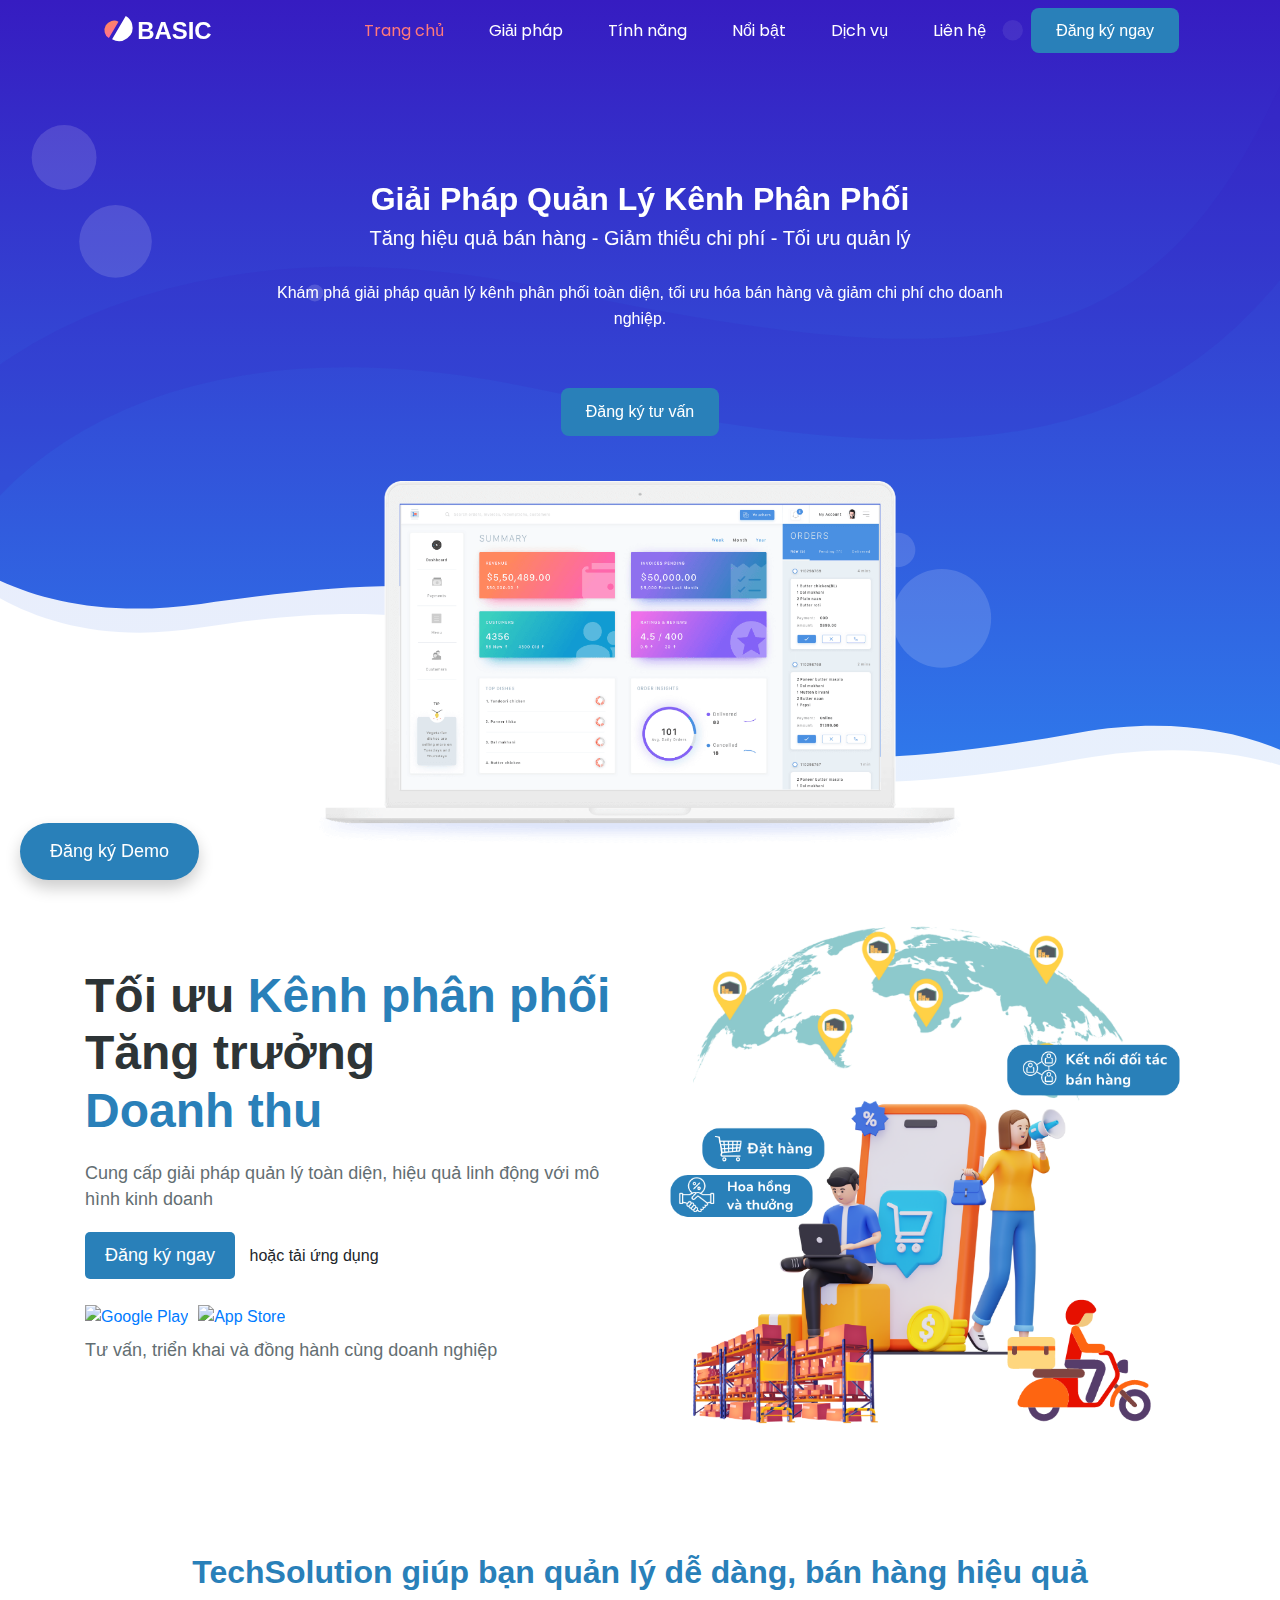
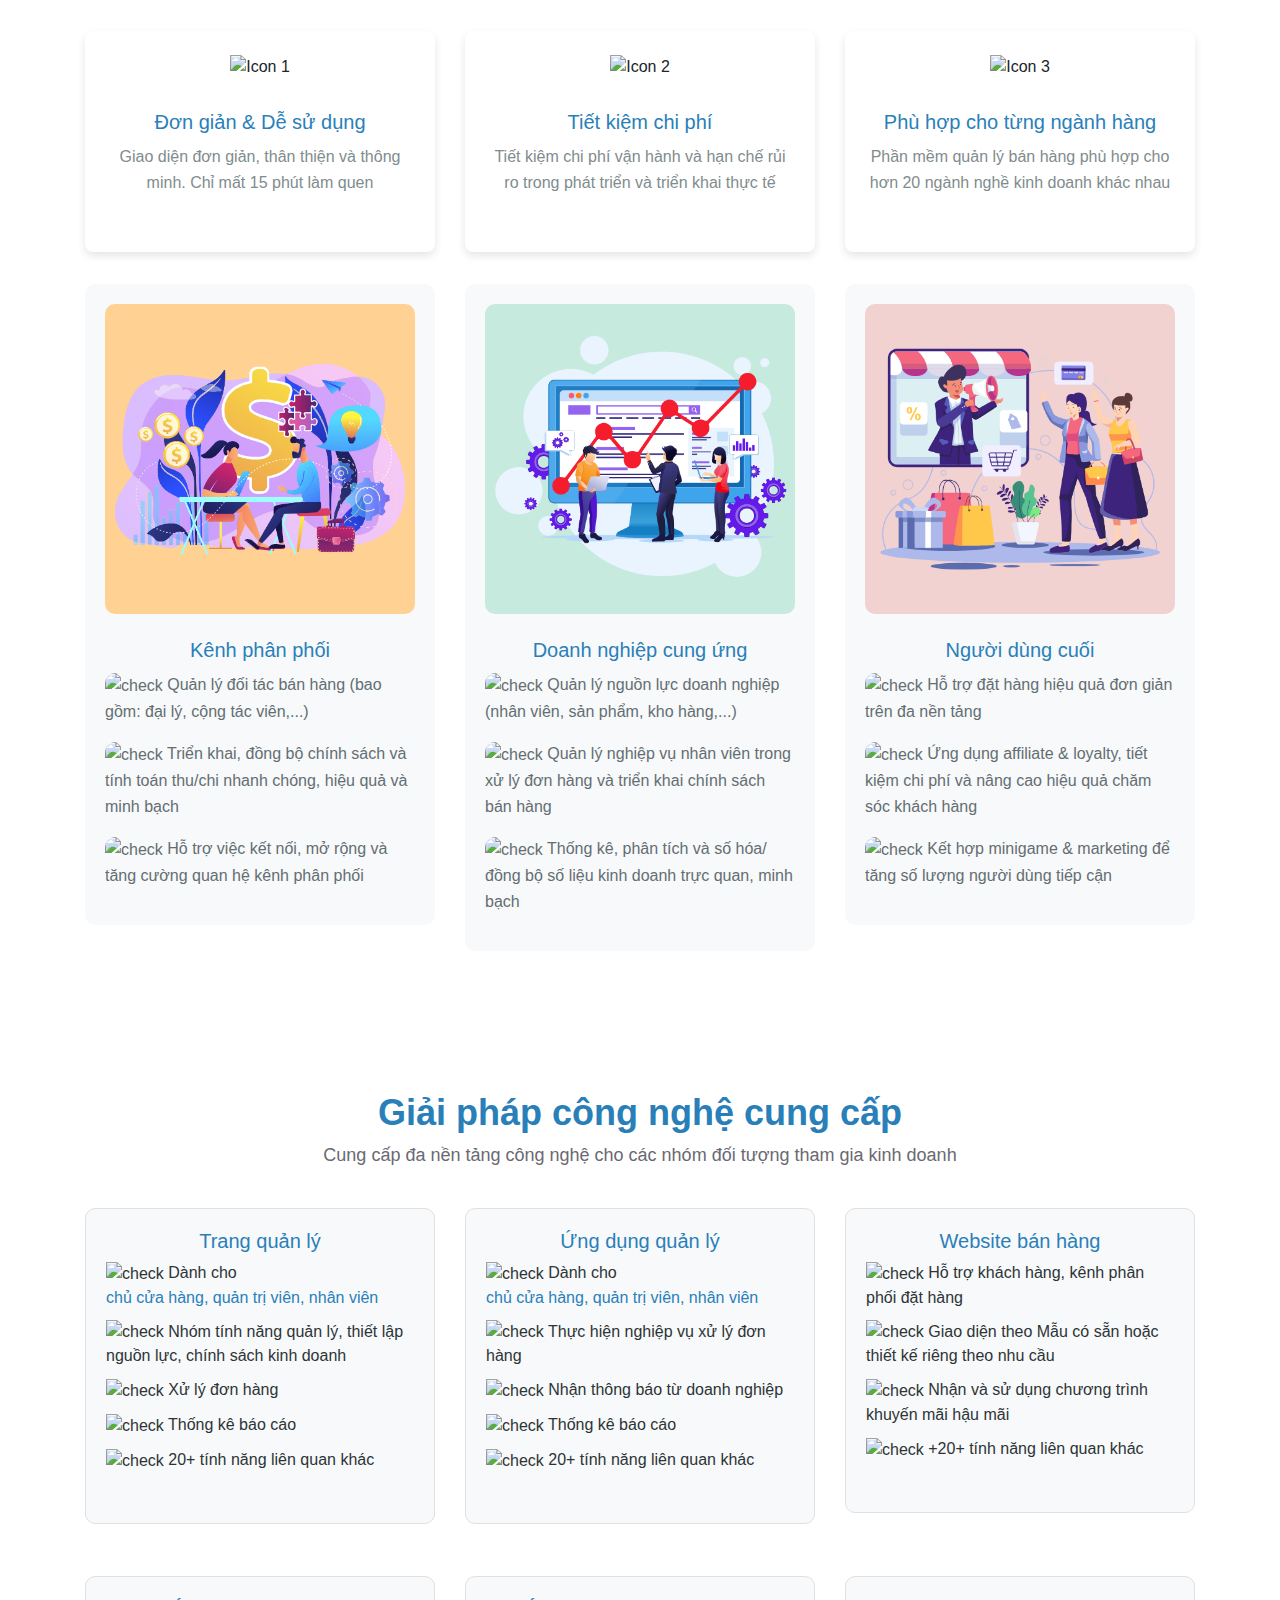
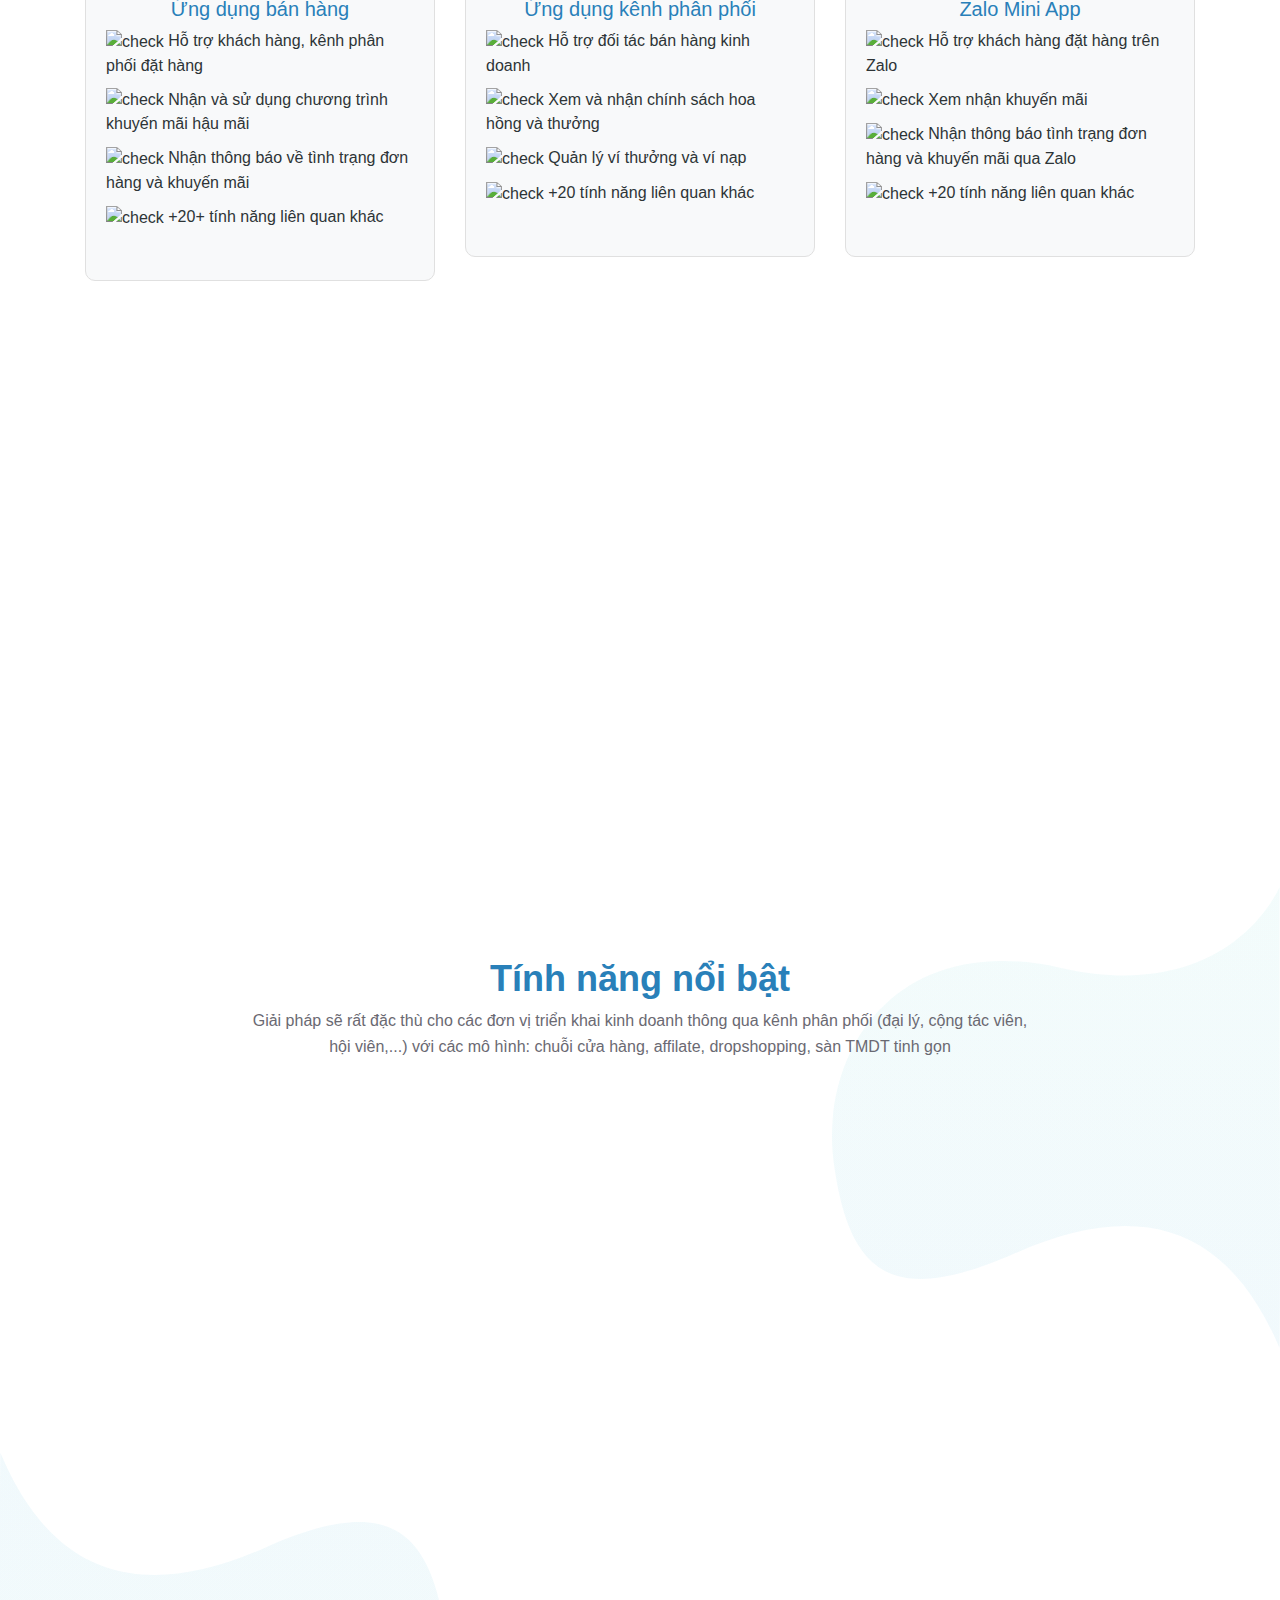
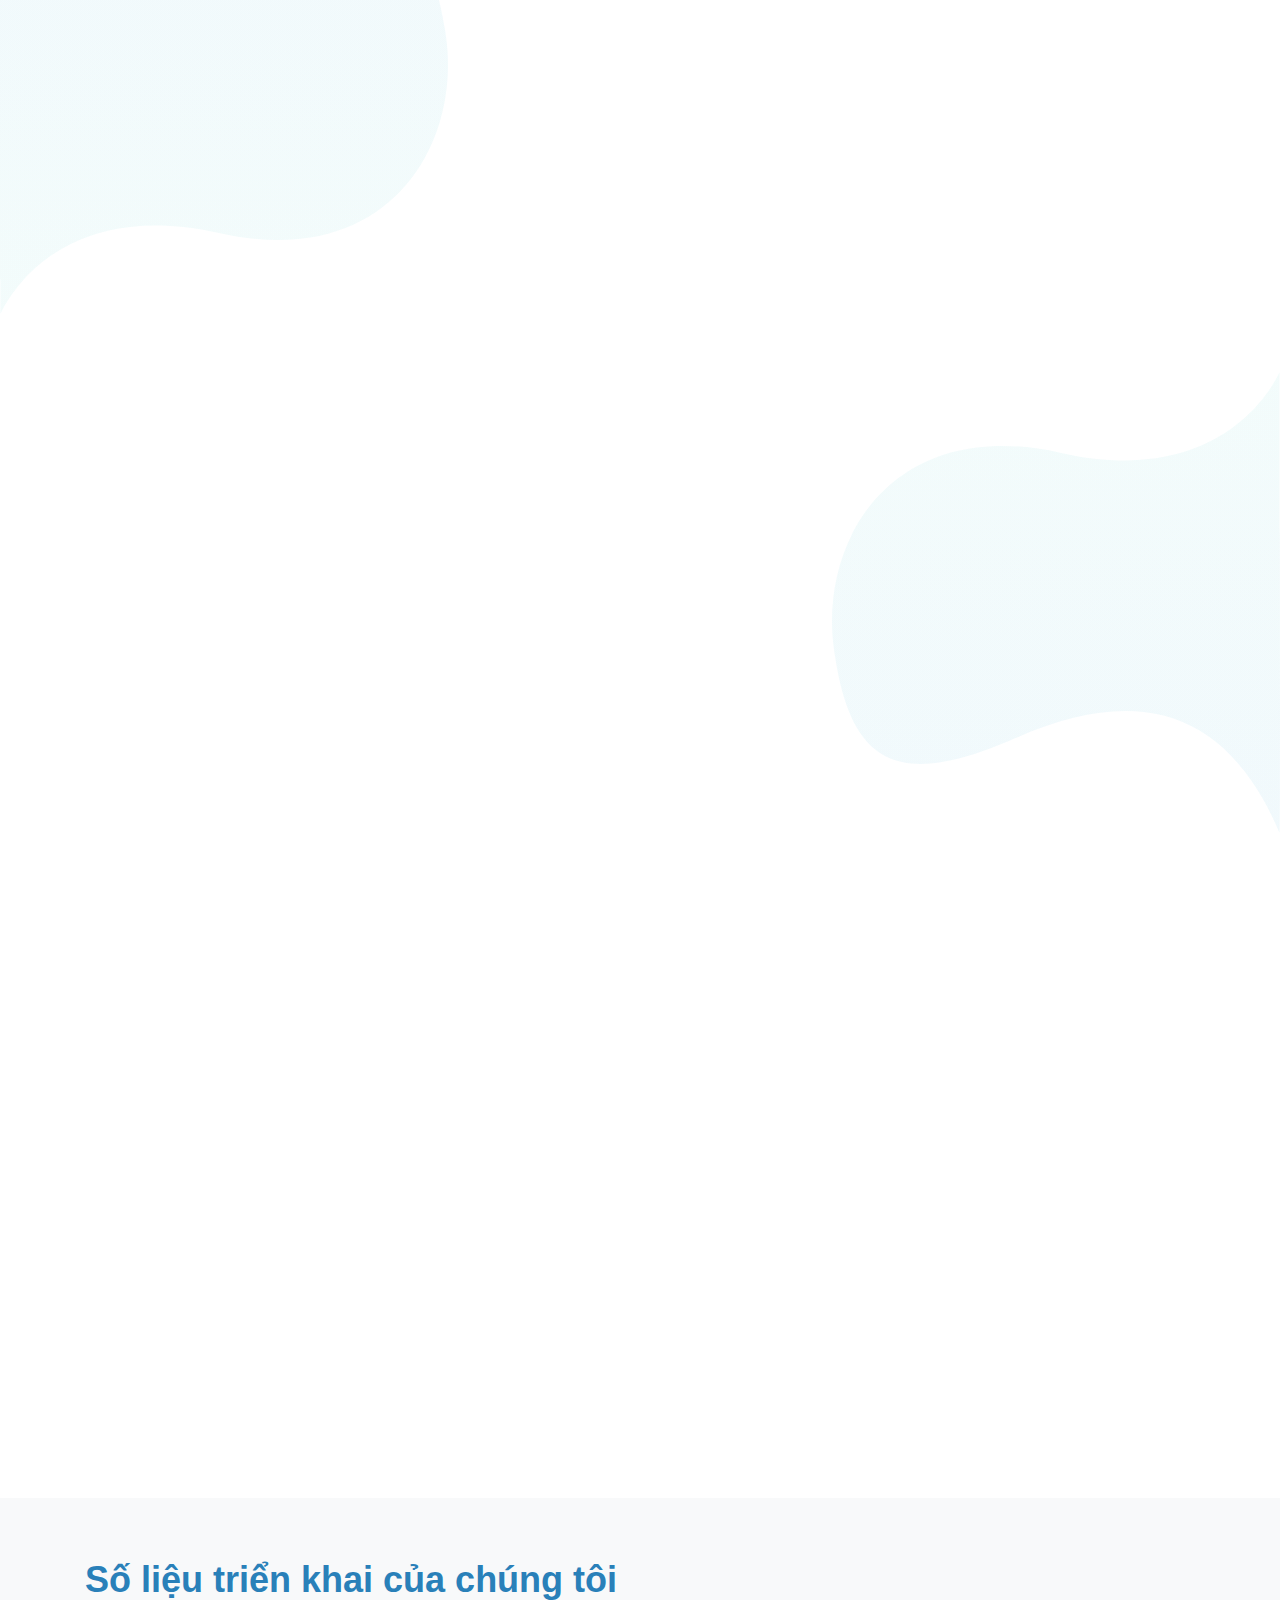
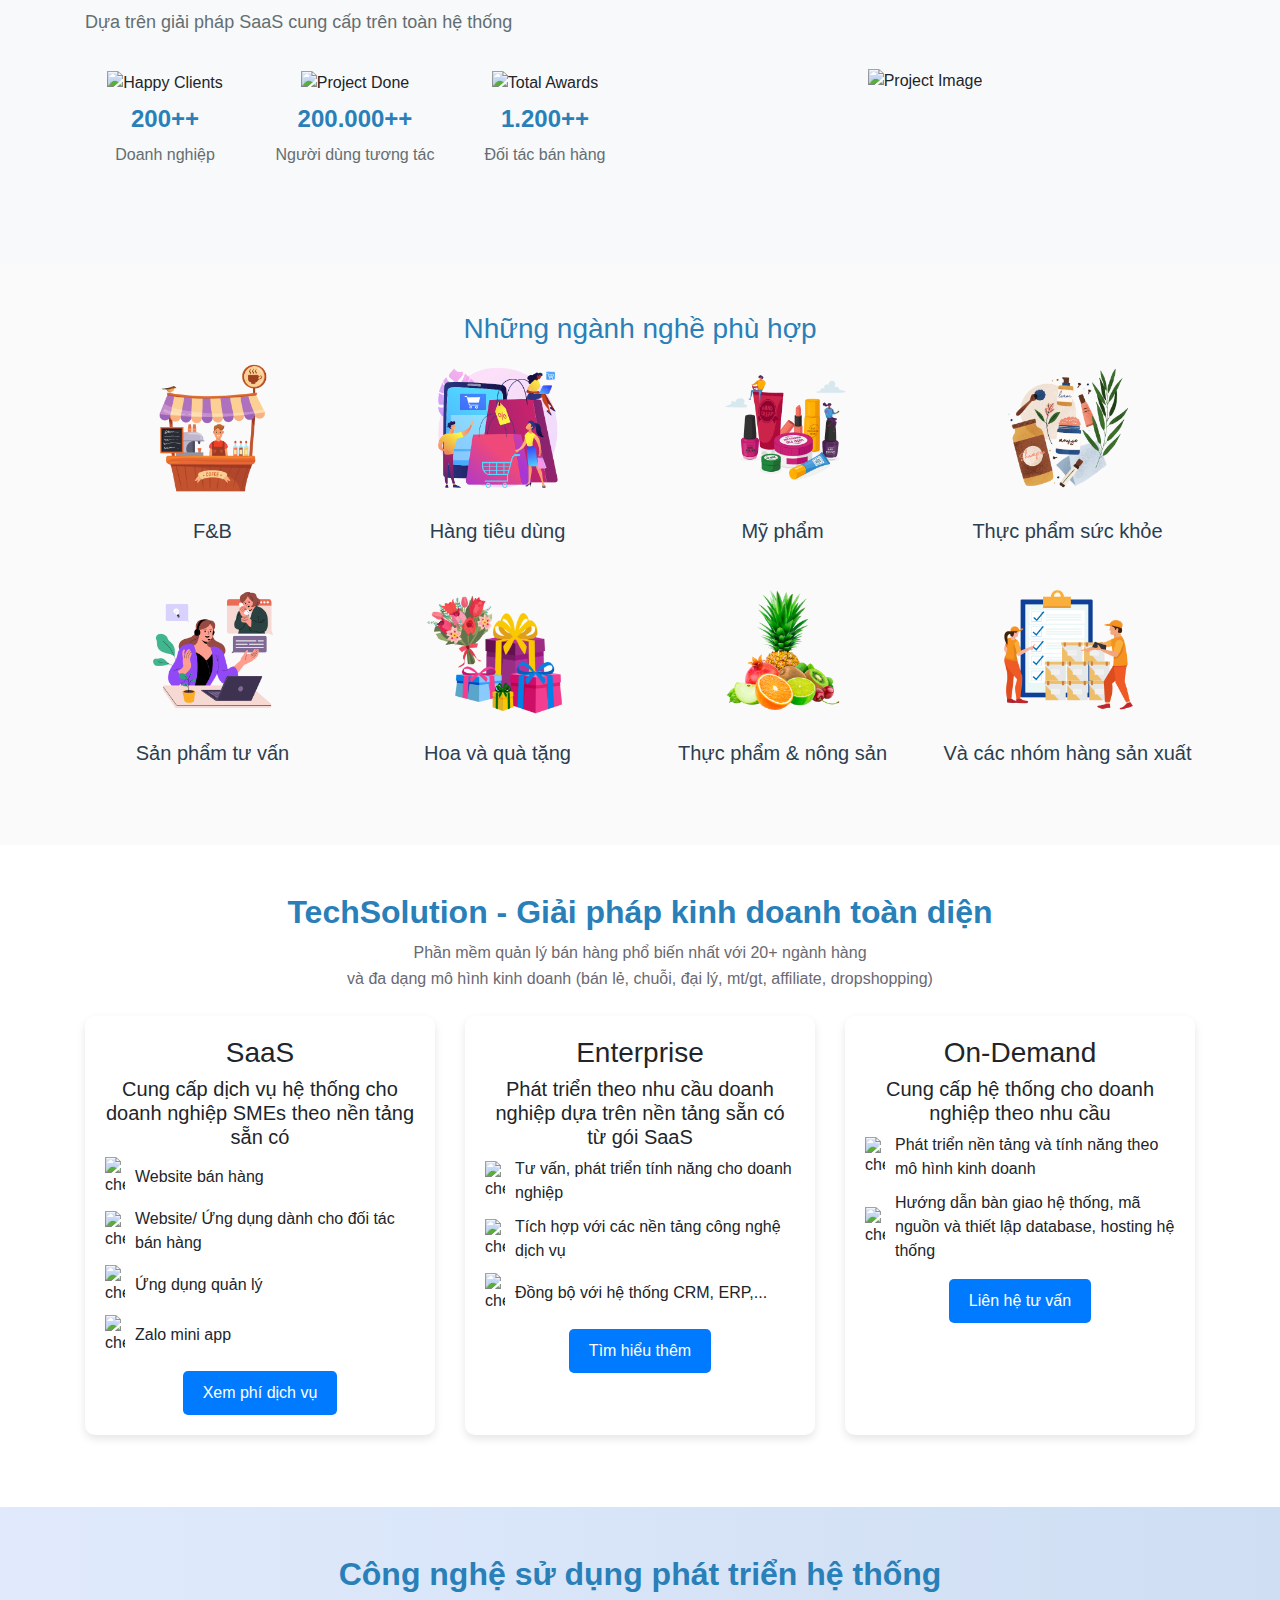
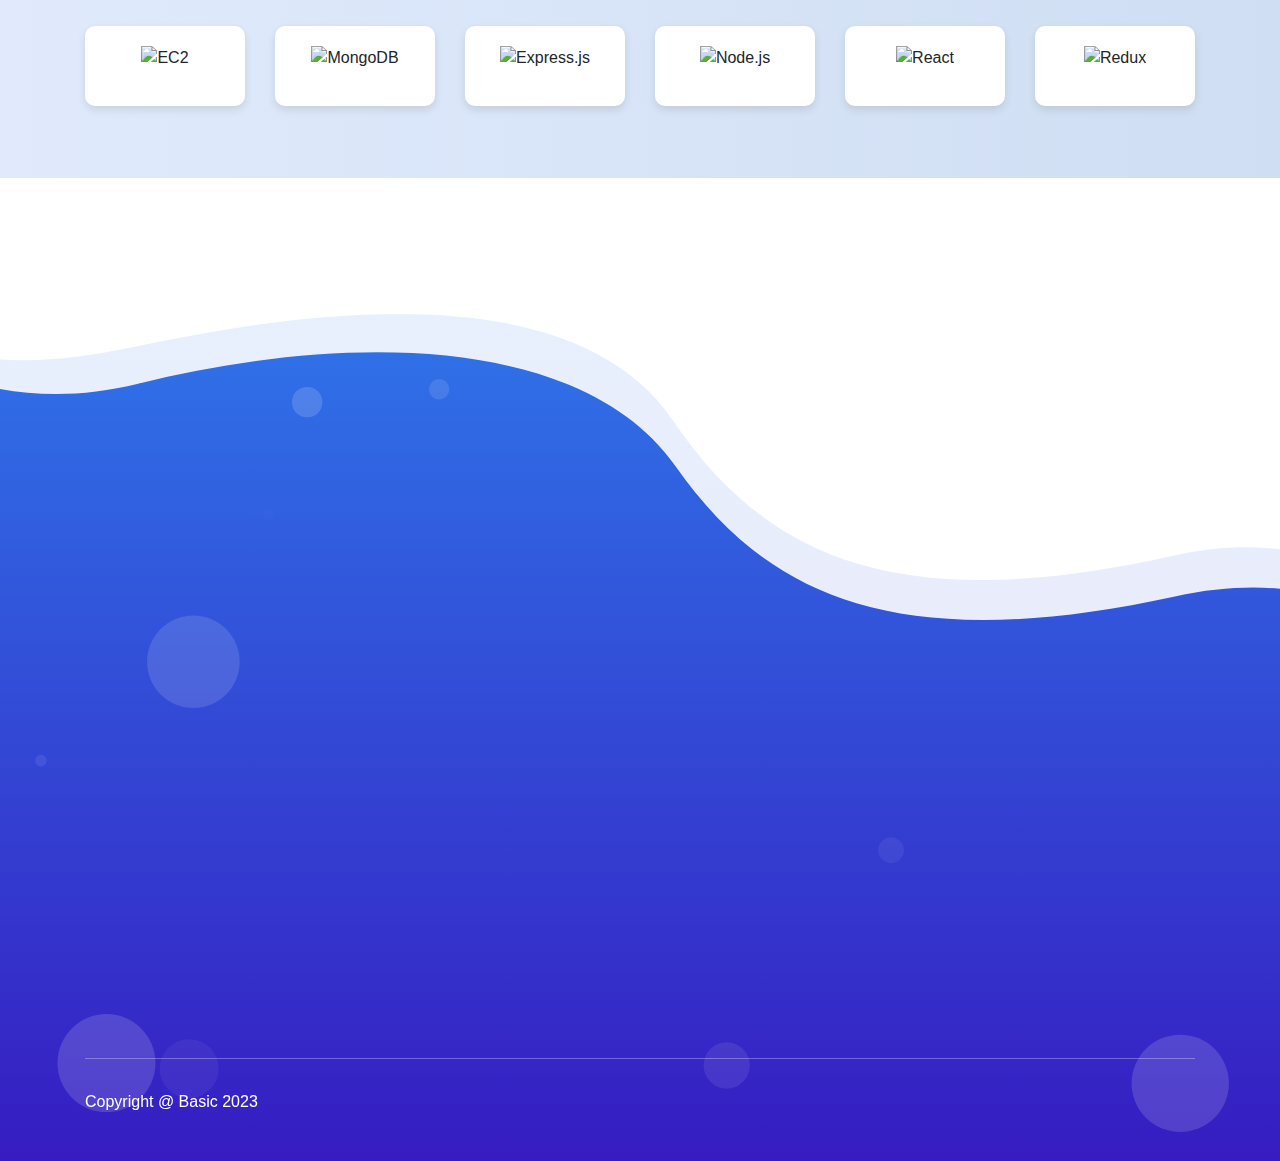
==== commit cfc38467: "updated" ====
--- a/index.html
+++ b/index.html
@@ -1328,6 +1328,7 @@
   box-shadow: 0 4px 8px rgba(0, 0, 0, 0.1);
   text-align: center;
   height: 100%;
+  margin-top: 16px;
 }
 
 #techsolution .feature-box img {
@@ -3186,6 +3187,33 @@
 
 
 <style>
+
+#technologies {
+  background: linear-gradient(to right, #e0eafc, #cfdef3);
+  padding: 60px 0;
+}
+
+.technology-item {
+  background-color: #ffffff;
+  padding: 20px;
+  border-radius: 10px;
+  box-shadow: 0 4px 8px rgba(0, 0, 0, 0.1);
+  transition: transform 0.3s ease;
+}
+
+.technology-item img {
+  max-height: 100px;
+}
+
+.technology-item h5 {
+  margin-top: 10px;
+  font-weight: bold;
+  color: #333333;
+}
+
+.technology-item:hover {
+  transform: translateY(-10px);
+}
 
         #technologies {
             padding: 60px 0;
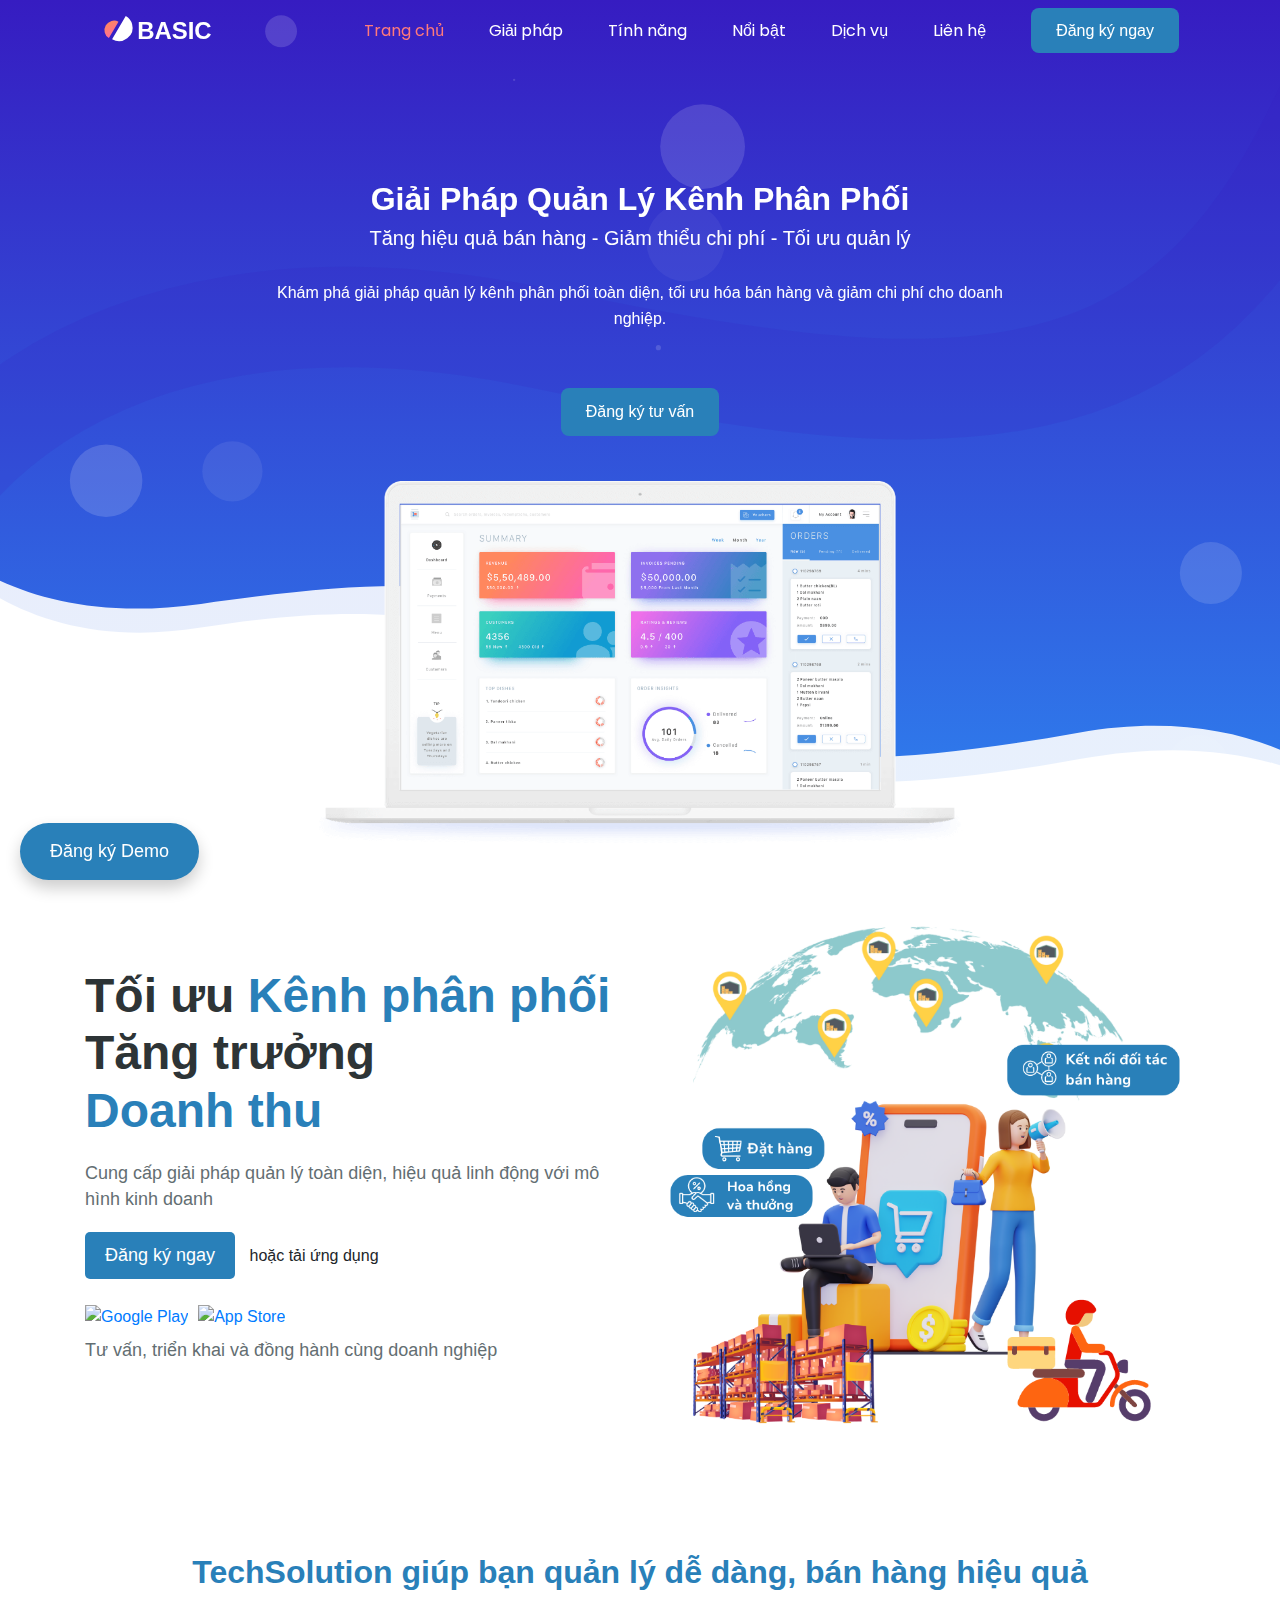
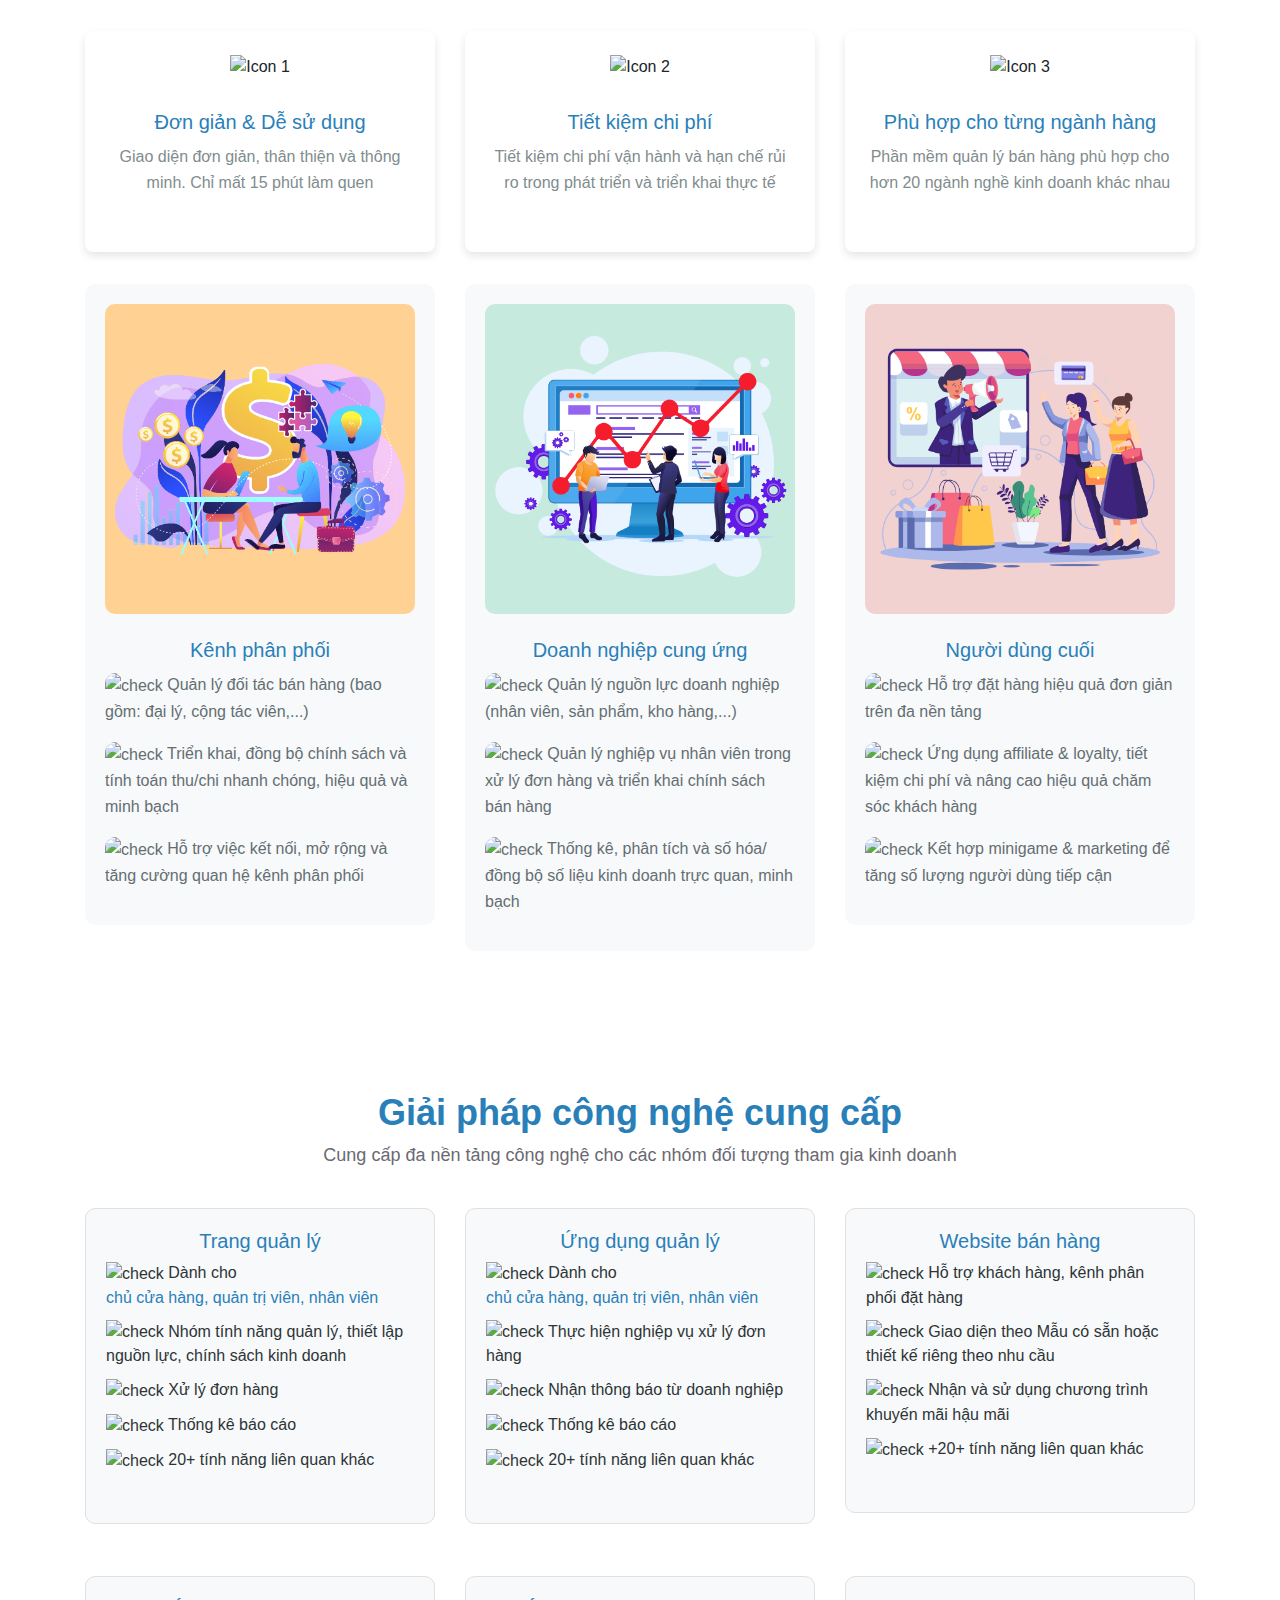
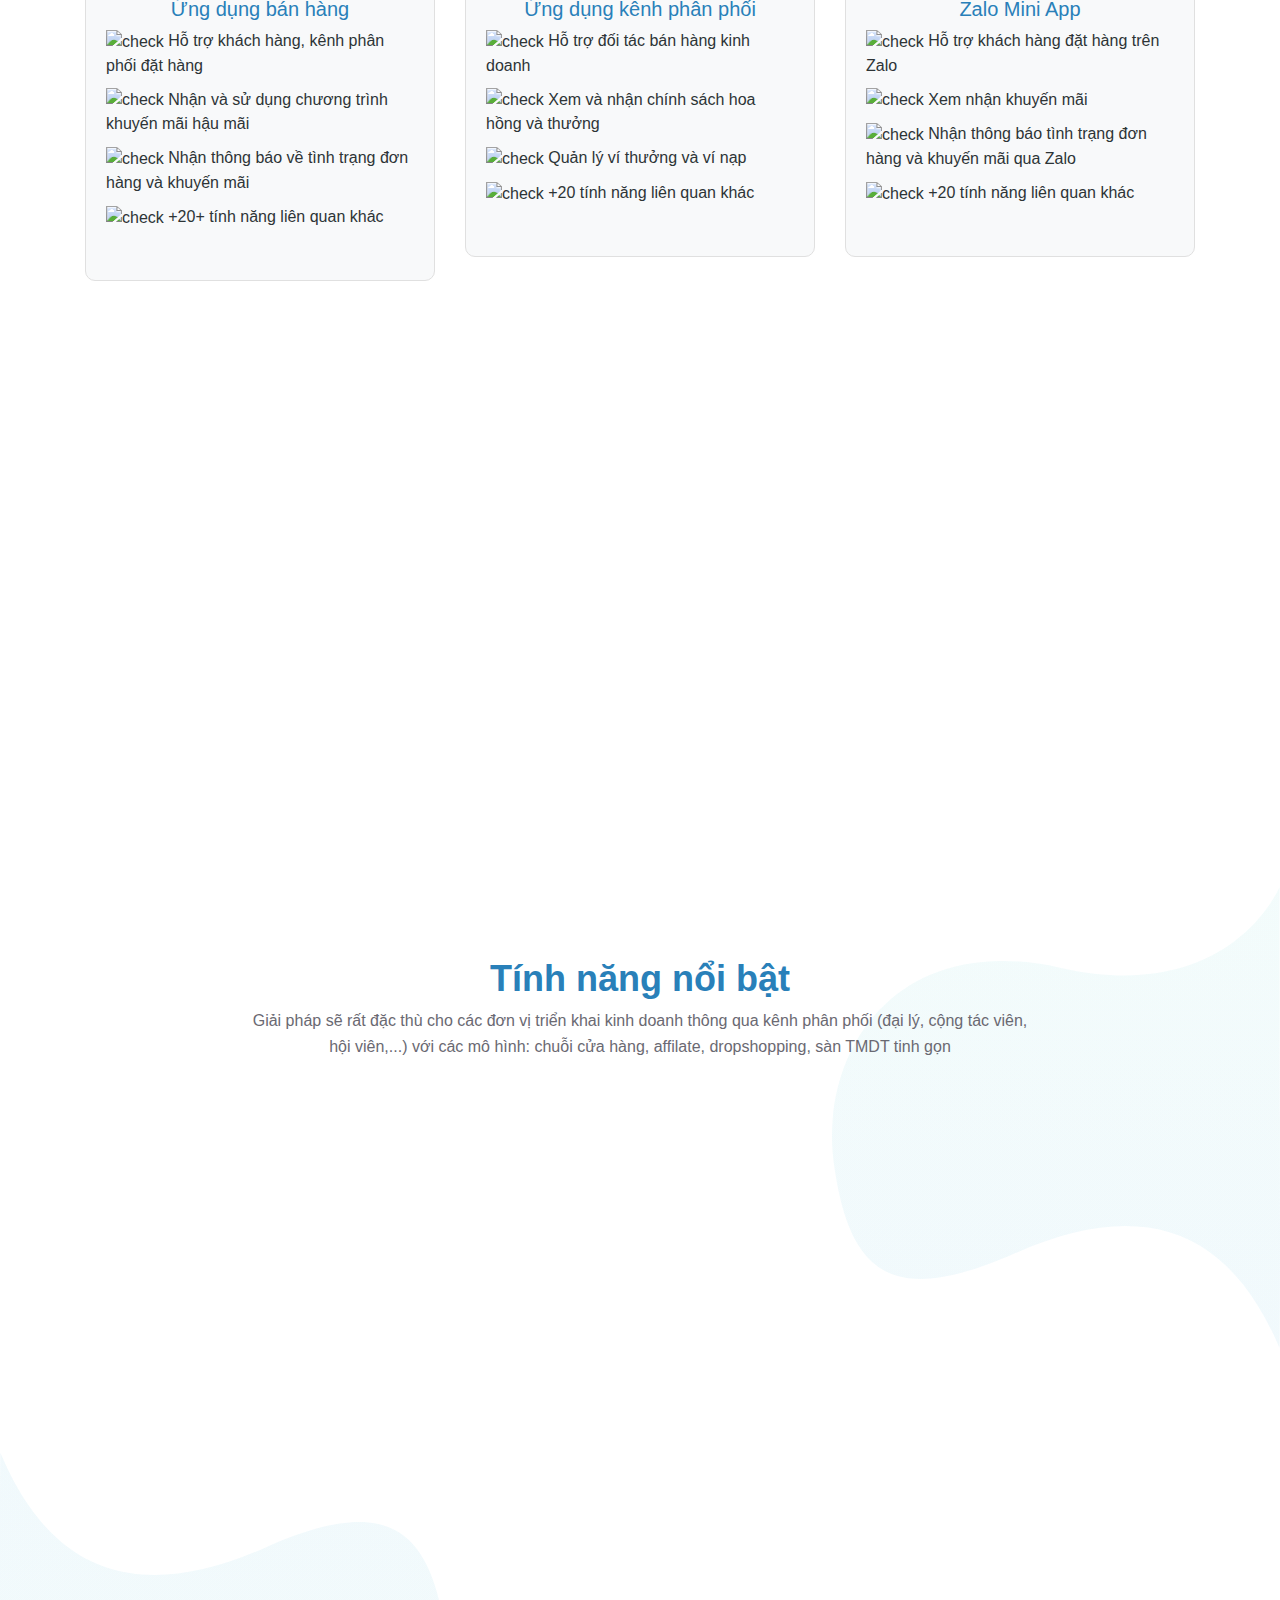
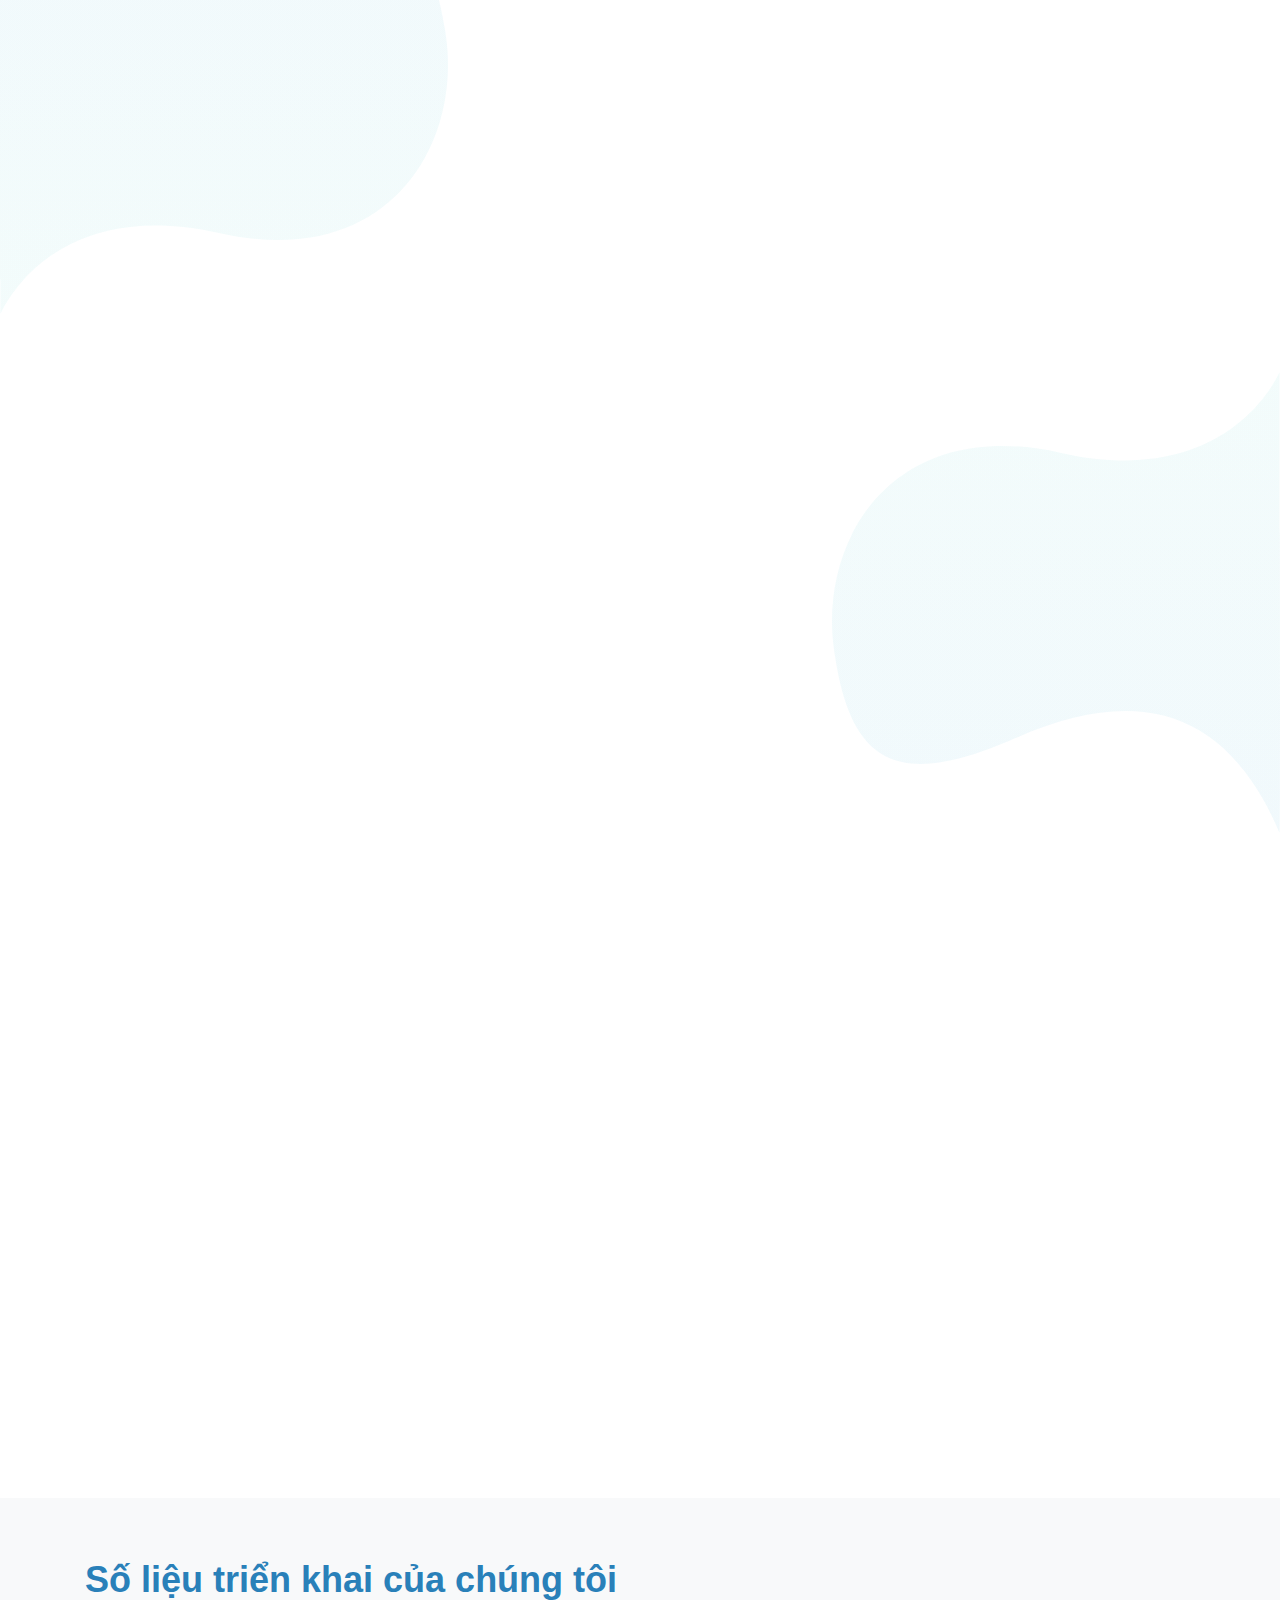
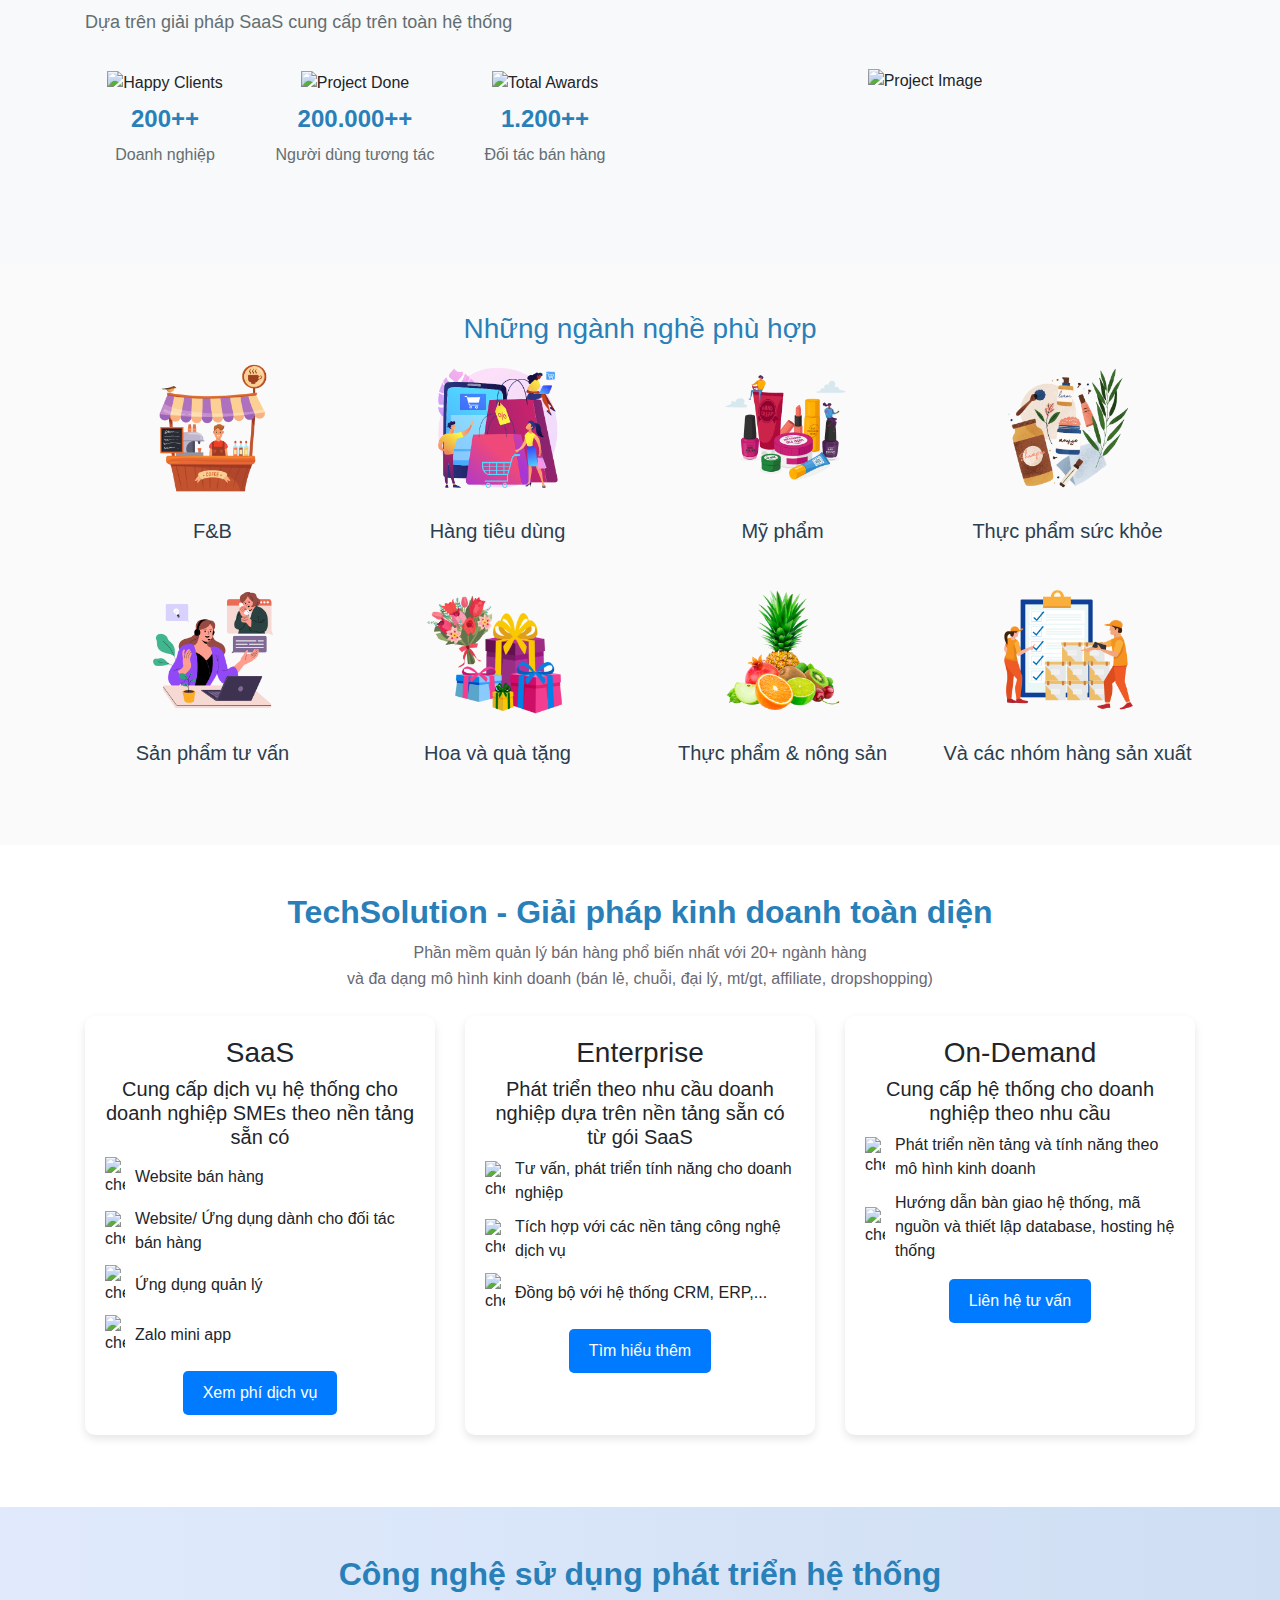
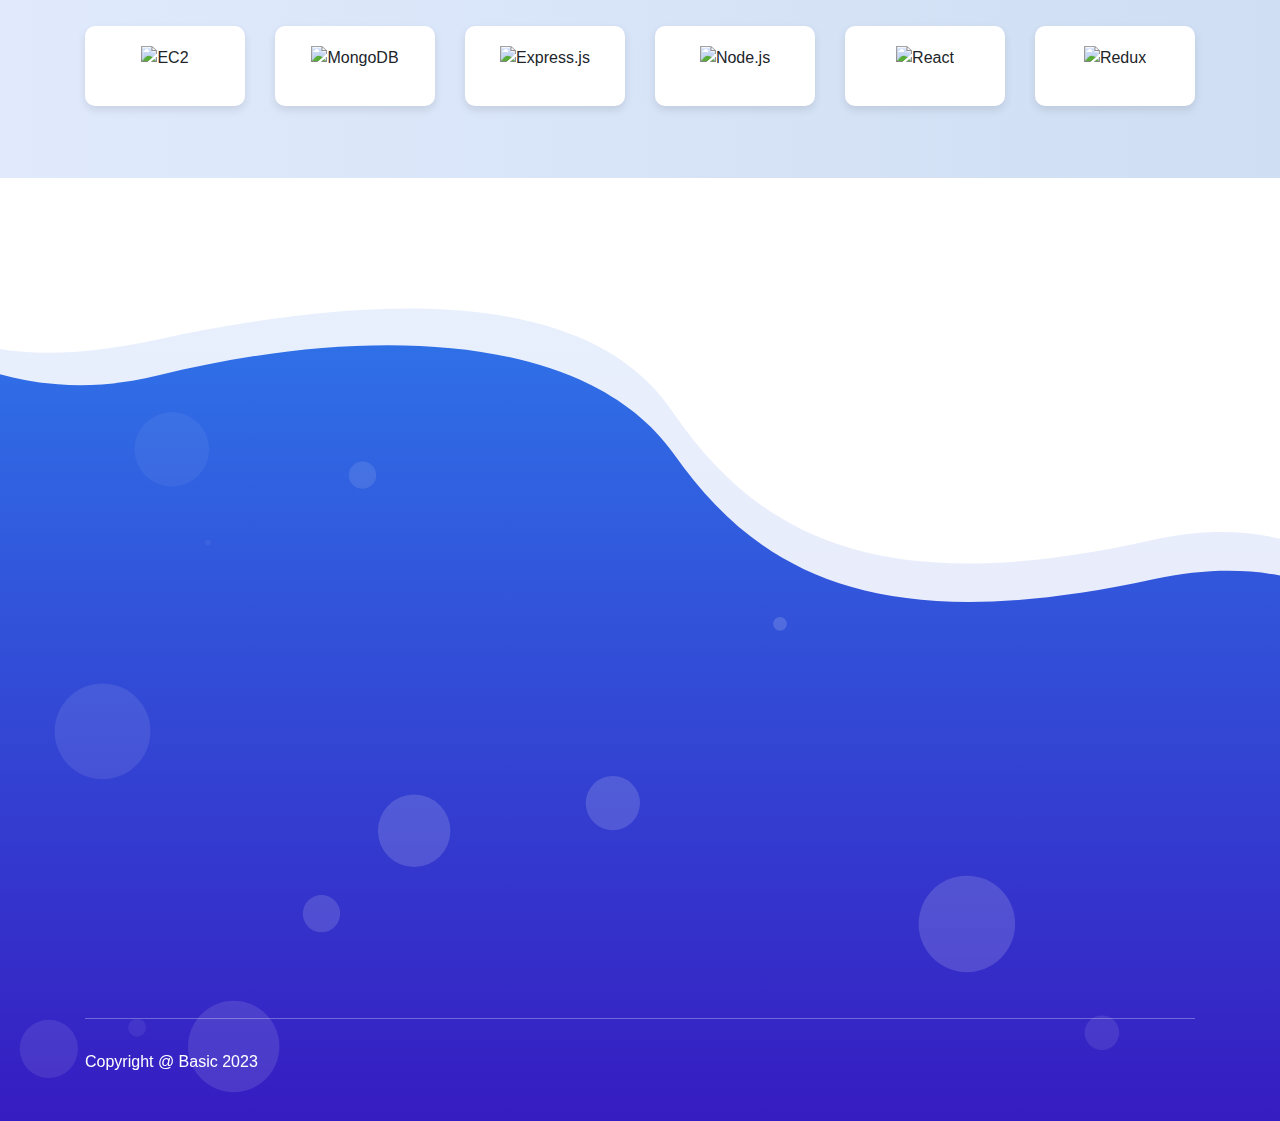
==== commit 5a5f37b0: "updated" ====
--- a/index.html
+++ b/index.html
@@ -215,19 +215,19 @@
                       <a class="page-scroll active" href="#home">Trang chủ</a>
                     </li>
                     <li class="nav-item">
-                      <a class="page-scroll" href="#features">Giải pháp</a>
+                      <a class="page-scroll" href="#techsolution">Giải pháp</a>
                     </li>
                     <li class="nav-item">
-                      <a class="page-scroll" href="#about">Tính năng</a>
+                      <a class="page-scroll" href="#services-section1">Tính năng</a>
                     </li>
                     <li class="nav-item">
-                      <a class="page-scroll" href="#facts">Nổi bật</a>
+                      <a class="page-scroll" href="#about1">Nổi bật</a>
                     </li>
                     <li class="nav-item">
-                      <a class="page-scroll" href="#services">Dịch vụ</a>
+                      <a class="page-scroll" href="#tech-service-solutions">Dịch vụ</a>
                     </li>
                     <li class="nav-item">
-                      <a class="page-scroll" href="#contact">Liên hệ</a>
+                      <a class="page-scroll" href="#lienhe">Liên hệ</a>
                     </li>
                   </ul>
                 </div>
@@ -1796,7 +1796,7 @@
                 <div class="section-title">
                   <div class="line"></div>
                   <h5 class="title">
-                    Quản Lý Kênh Phân Phối <span> Toàn Diện</span>
+                    Quản lý kênh phân phối <span> toàn diện</span>
                   </h5>
                 </div>
                 <!-- section title -->
@@ -1843,7 +1843,7 @@
                 <div class="section-title">
                   <div class="line"></div>
                   <h5 class="title">
-                    Tối Ưu<span>  Quy Trình Bán Hàng</span>
+                    Tối ưu<span>  quy trình bán hàng</span>
                   </h5>
                 </div>
                 <!-- section title -->
@@ -1884,7 +1884,7 @@
                 <div class="section-title">
                   <div class="line"></div>
                   <h5 class="title">
-                    <span>Báo Cáo và Phân Tích </span> Chuyên Sâu
+                    <span>Báo cáo và phân tích </span> chuyên sâu
                   </h5>
                 </div>
                 <!-- section title -->
@@ -1929,7 +1929,7 @@
               <div class="counter-content">
                 <div class="section-title">
                   <div class="line"></div>
-                  <h5 class="title"> <span> Quản Lý Quan Hệ Khách Hàng </span></h5>
+                  <h5 class="title"> <span> Quản lý quan hệ khách hàng </span></h5>
                 </div>
                 <!-- section title -->
                 <p class="text">
@@ -2130,6 +2130,7 @@
  <section id="categories" class="py-5">
     <div class="container text-center">
       <h3 style="color: #2980B9;font-size: bold;">Những ngành nghề phù hợp</h3>
+      <!-- <p>Các ngành nghề ứng dụng giải pháp</p> -->
       <div class="row text-center">
         <div class="col-md-3 col-sm-6 mb-4">
           <div class="category-item">
@@ -3094,7 +3095,7 @@
 
 
 <style>
-        #kiotviet-solutions .solution-card {
+        #tech-service-solutions .solution-card {
             border-radius: 10px;
             box-shadow: 0 4px 8px rgba(0, 0, 0, 0.1);
             padding: 20px;
@@ -3102,27 +3103,27 @@
             height: 100%;
         }
 
-        #kiotviet-solutions .solution-card h5 {
+        #tech-service-solutions .solution-card h5 {
 /*            font-weight: bold;*/
         }
 
-        #kiotviet-solutions .solution-card ul {
+        #tech-service-solutions .solution-card ul {
             list-style: none;
             padding: 0;
         }
 
-        #kiotviet-solutions .solution-card ul li {
+        #tech-service-solutions .solution-card ul li {
             display: flex;
             align-items: center;
             text-align: left;
             margin-bottom: 10px;
         }
 
-        #kiotviet-solutions .solution-card ul li img {
+        #tech-service-solutions .solution-card ul li img {
             margin-right: 10px;
         }
 
-        #kiotviet-solutions .solution-card button {
+        #tech-service-solutions .solution-card button {
             background-color: #007bff;
             border: none;
             padding: 10px 20px;
@@ -3131,13 +3132,13 @@
             cursor: pointer;
         }
 
-        #kiotviet-solutions .solution-card button:hover {
+        #tech-service-solutions .solution-card button:hover {
             background-color: #0056b3;
         }
     </style>
 
 
-<section id="kiotviet-solutions" class="container py-5">
+<section id="tech-service-solutions" class="container py-5">
         <h2 class="text-center" style="color: #2980B9; font-weight: bold;">TechSolution - Giải pháp kinh doanh toàn diện</h2>
         <p style="text-align: center;">Phần mềm quản lý bán hàng phổ biến nhất với 20+ ngành hàng </br>
       và đa dạng mô hình kinh doanh (bán lẻ, chuỗi, đại lý, mt/gt, affiliate, dropshopping)</p>
@@ -3386,7 +3387,7 @@
             </div>
             <div class="col-lg-5 col-md-7 col-sm-12">
               <div class="footer-link d-flex mt-50 justify-content-sm-between">
-                <div
+               <!--  <div
                   class="link-wrapper wow fadeIn"
                   data-wow-duration="1s"
                   data-wow-delay="0.4s"
@@ -3401,7 +3402,7 @@
                     <li><a href="javascript:void(0)">Terms of Service</a></li>
                     <li><a href="javascript:void(0)">Pricing</a></li>
                   </ul>
-                </div>
+                </div> -->
                 <!-- footer wrapper -->
                 <div
                   class="link-wrapper wow fadeIn"
@@ -3409,14 +3410,13 @@
                   data-wow-delay="0.6s"
                 >
                   <div class="footer-title">
-                    <h4 class="title">Resources</h4>
+                    <h4 class="title">Danh mục</h4>
                   </div>
                   <ul class="link">
-                    <li><a href="javascript:void(0)">Home</a></li>
-                    <li><a href="javascript:void(0)">Page</a></li>
-                    <li><a href="javascript:void(0)">Portfolio</a></li>
-                    <li><a href="javascript:void(0)">Blog</a></li>
-                    <li><a href="javascript:void(0)">Contact</a></li>
+                    <li><a href="javascript:void(0)">Trang chủ</a></li>
+                    <li><a href="javascript:void(0)">Giải pháp</a></li>
+                    <li><a href="javascript:void(0)">Tính năng</a></li>
+                    <li><a href="javascript:void(0)">Dịch vụ</a></li>                  
                   </ul>
                 </div>
                 <!-- footer wrapper -->
@@ -3430,15 +3430,14 @@
                 data-wow-delay="0.8s"
               >
                 <div class="footer-title">
-                  <h4 class="title">Contact Us</h4>
+                  <h4 id="lienhe" class="title">Liên hệ</h4>
                 </div>
                 <ul class="contact">
-                  <li>+809272561823</li>
+                  <li>(+84)909.123.123</li>
                   <li>info@gmail.com</li>
-                  <li>www.yourweb.com</li>
+                  <li>www.basic.com</li>
                   <li>
-                    123 Stree New York City , United <br />
-                    States Of America 750.
+                    Hồ Tây, Hà Nội
                   </li>
                 </ul>
               </div>
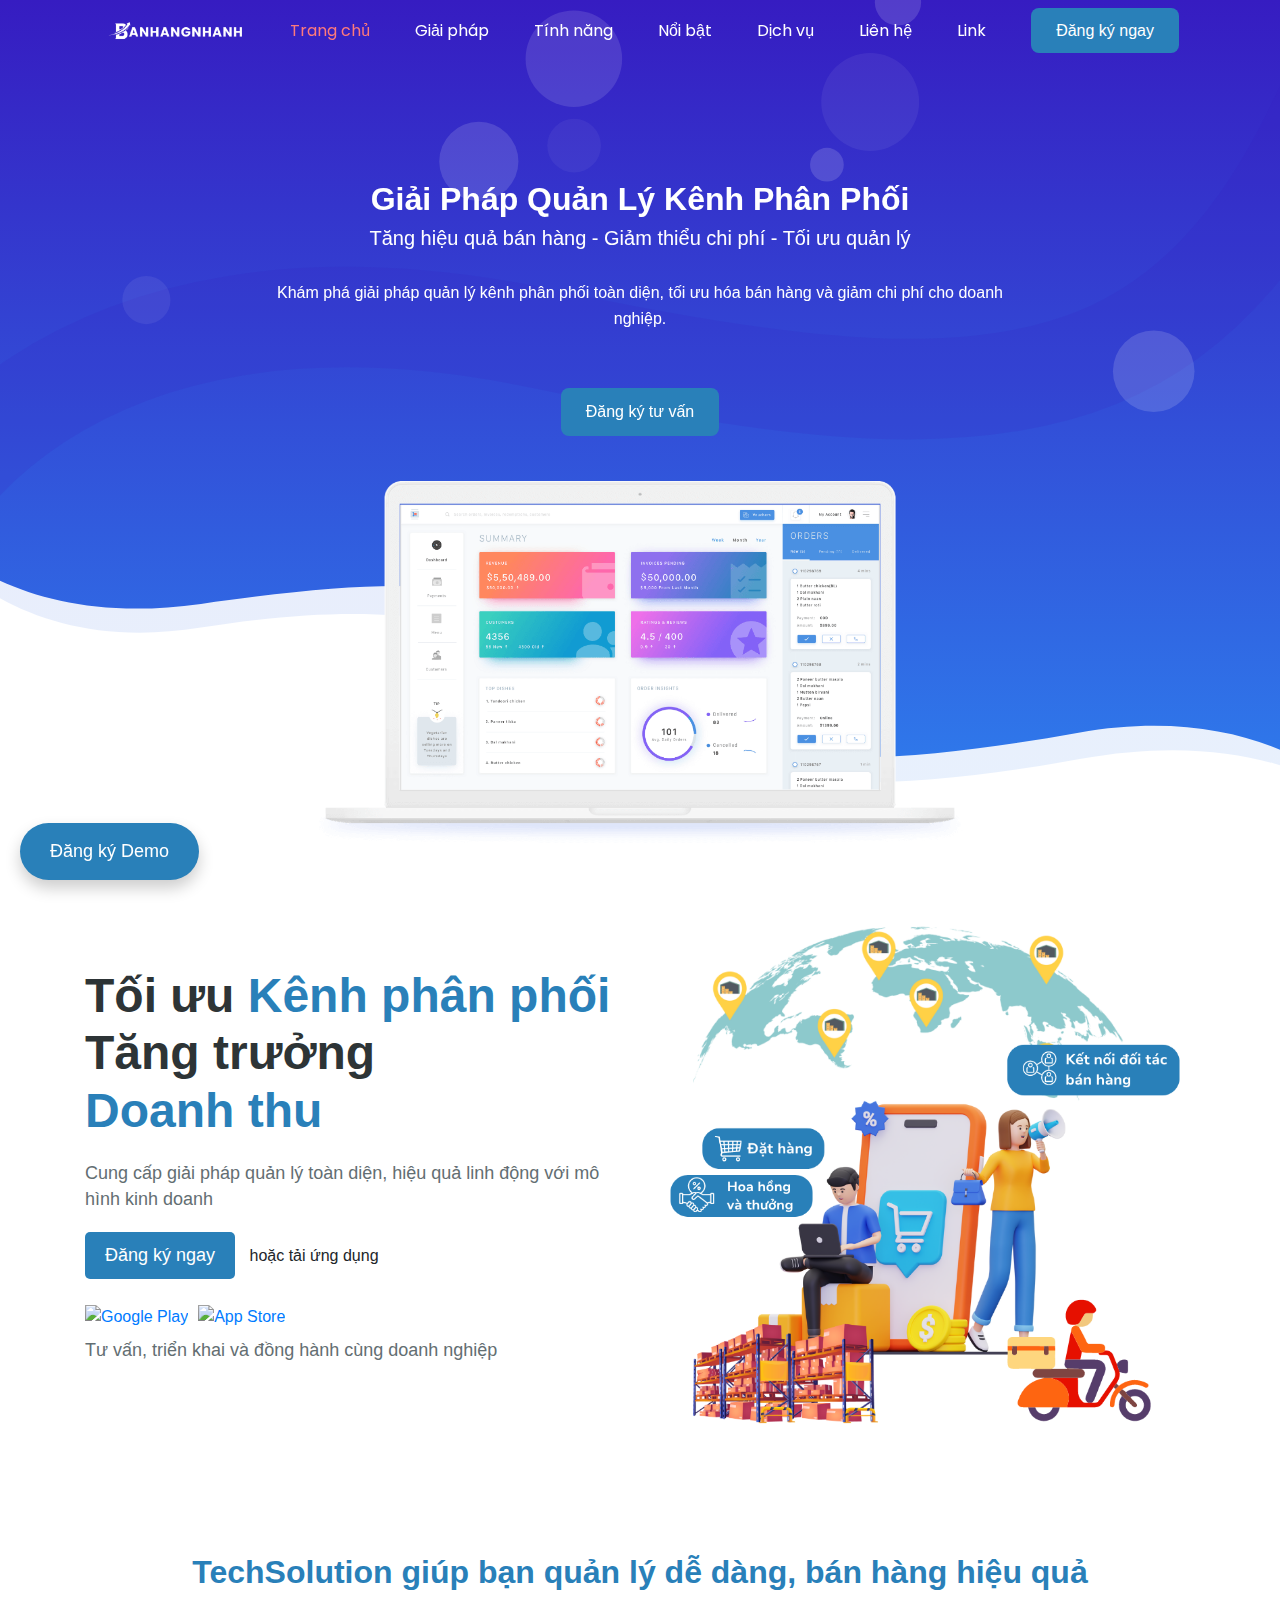
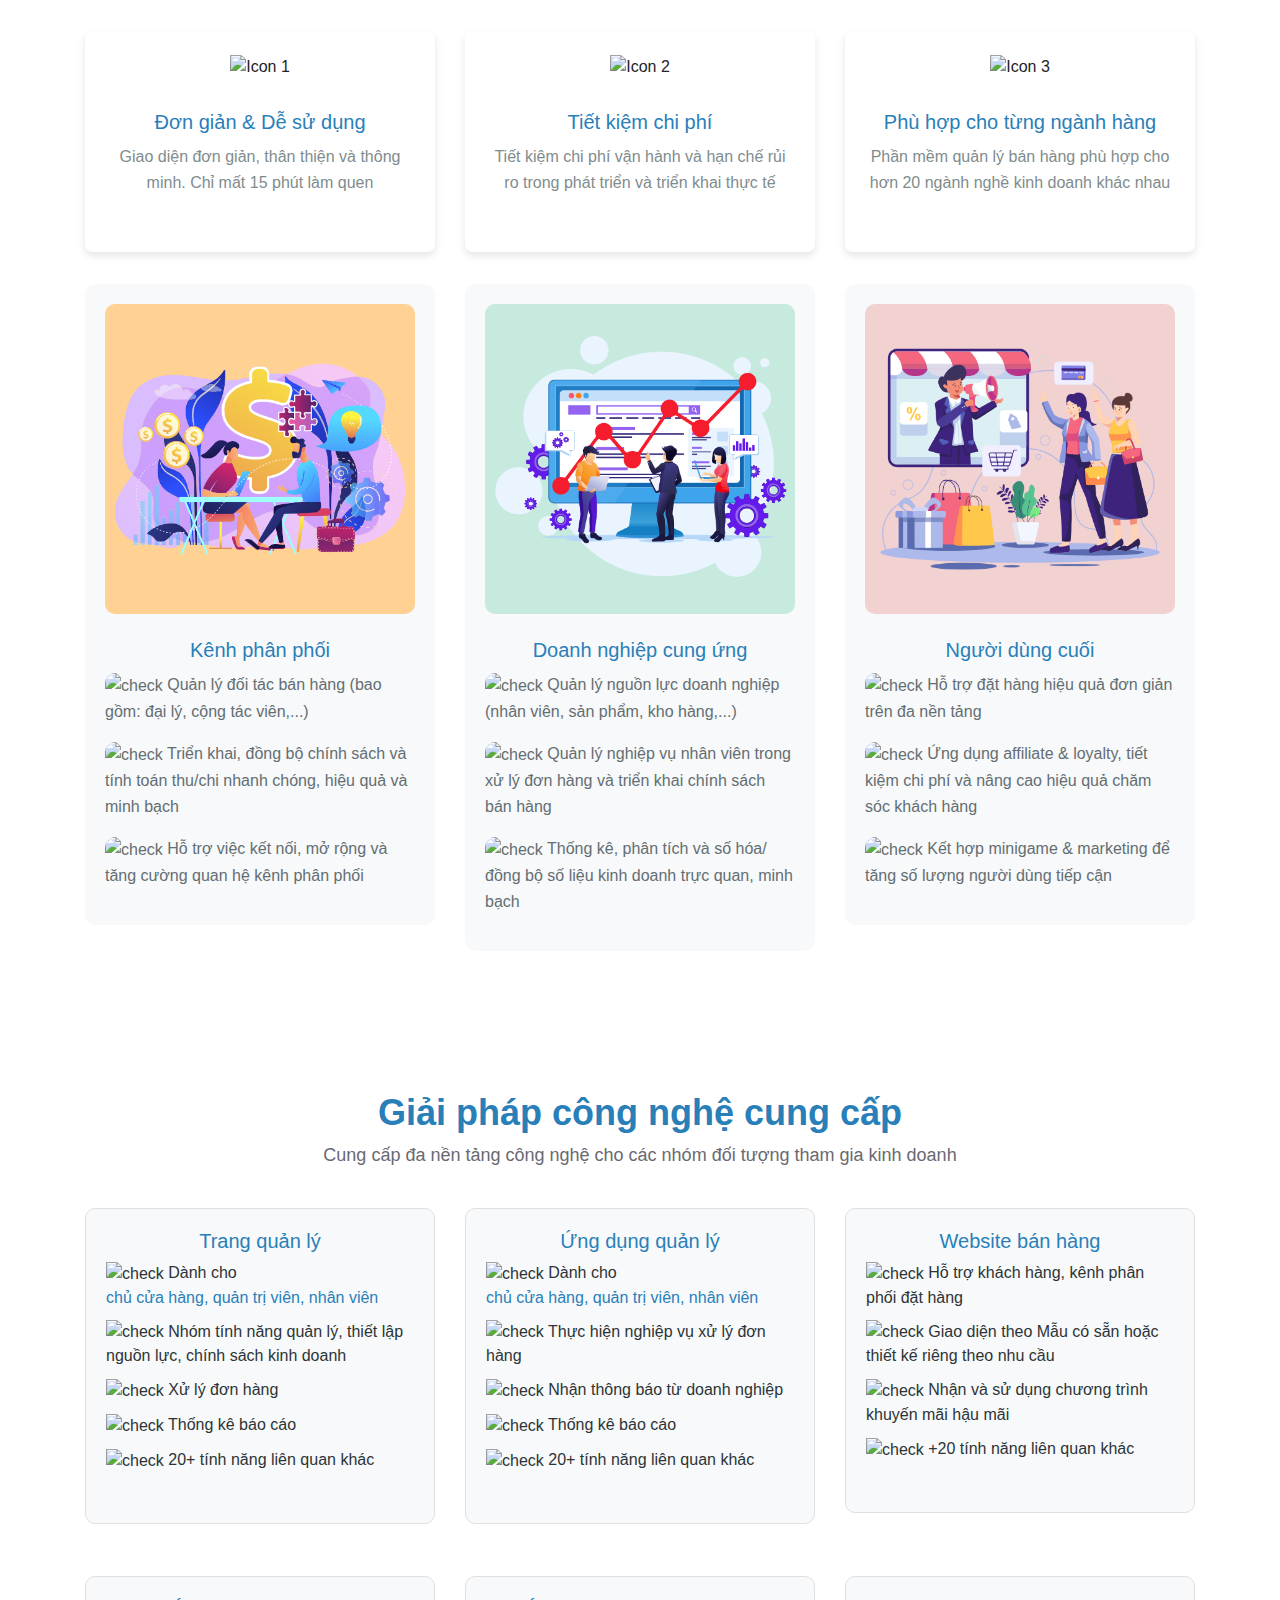
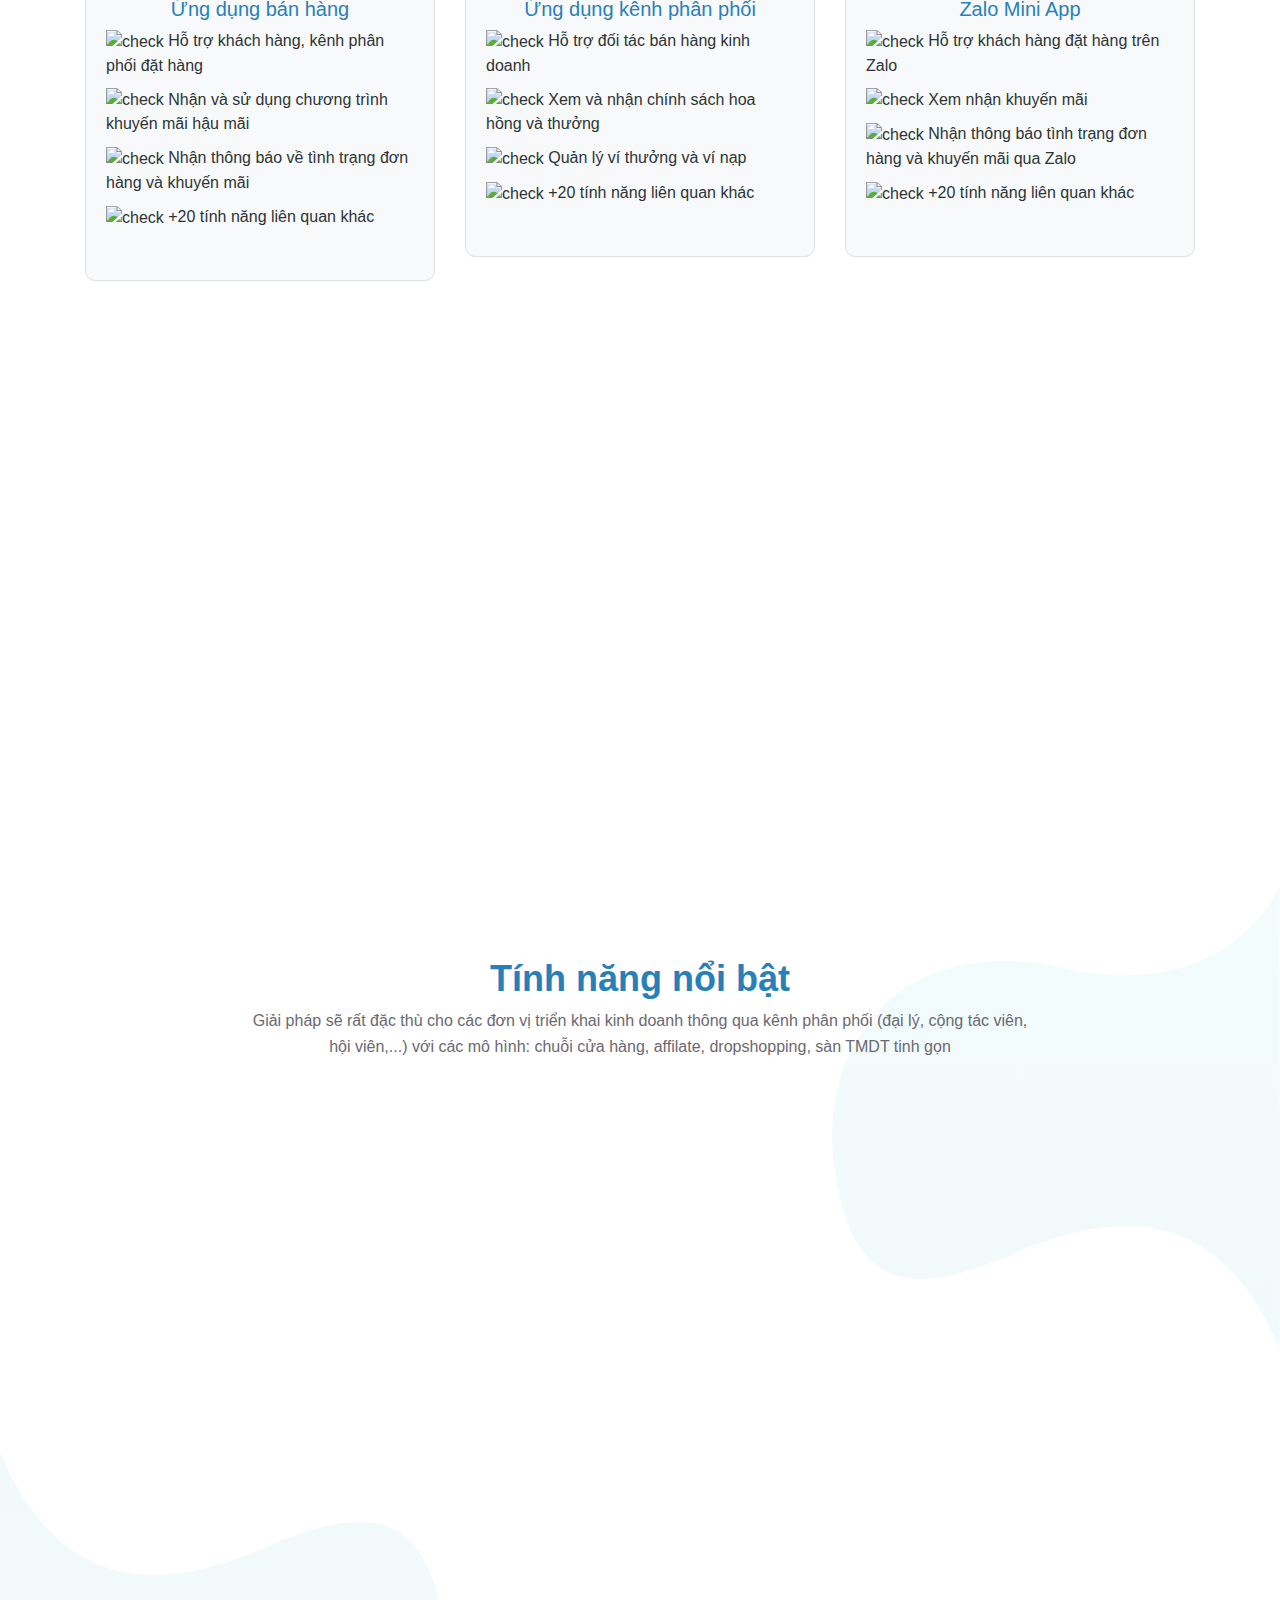
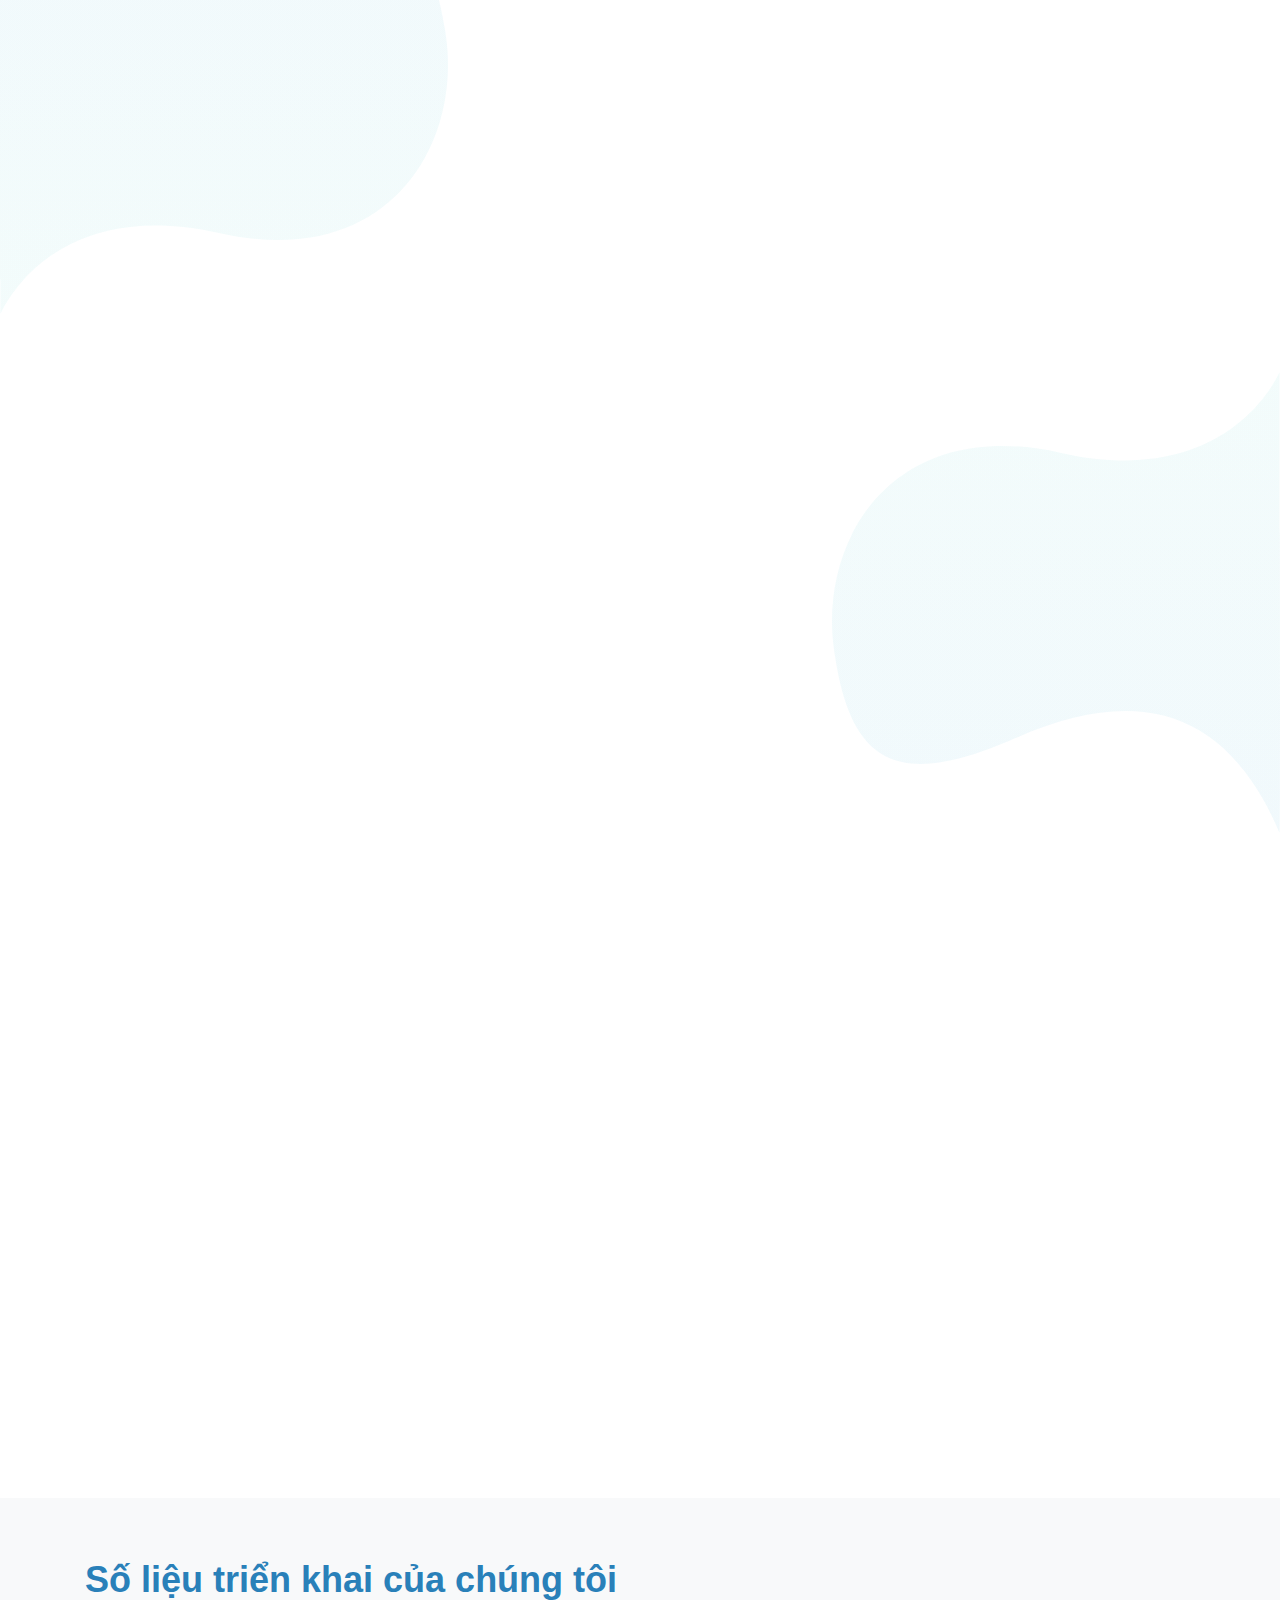
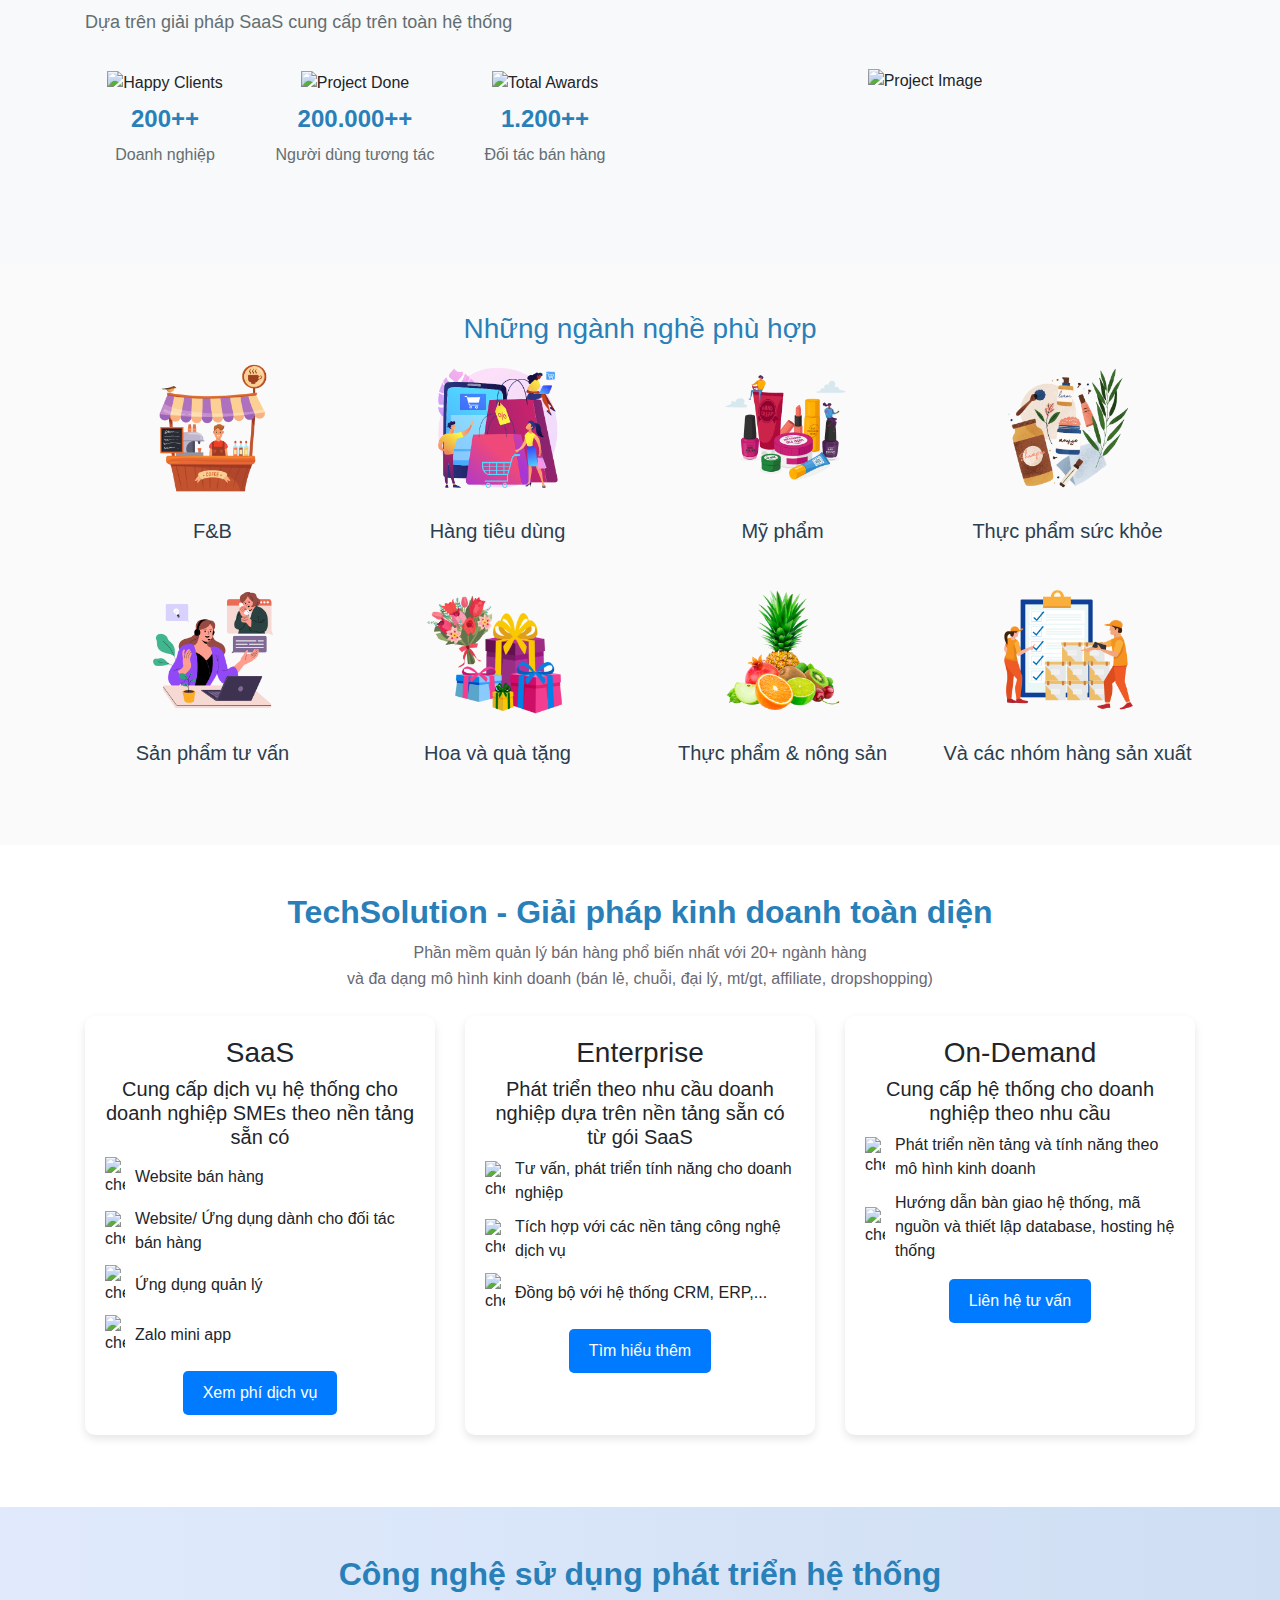
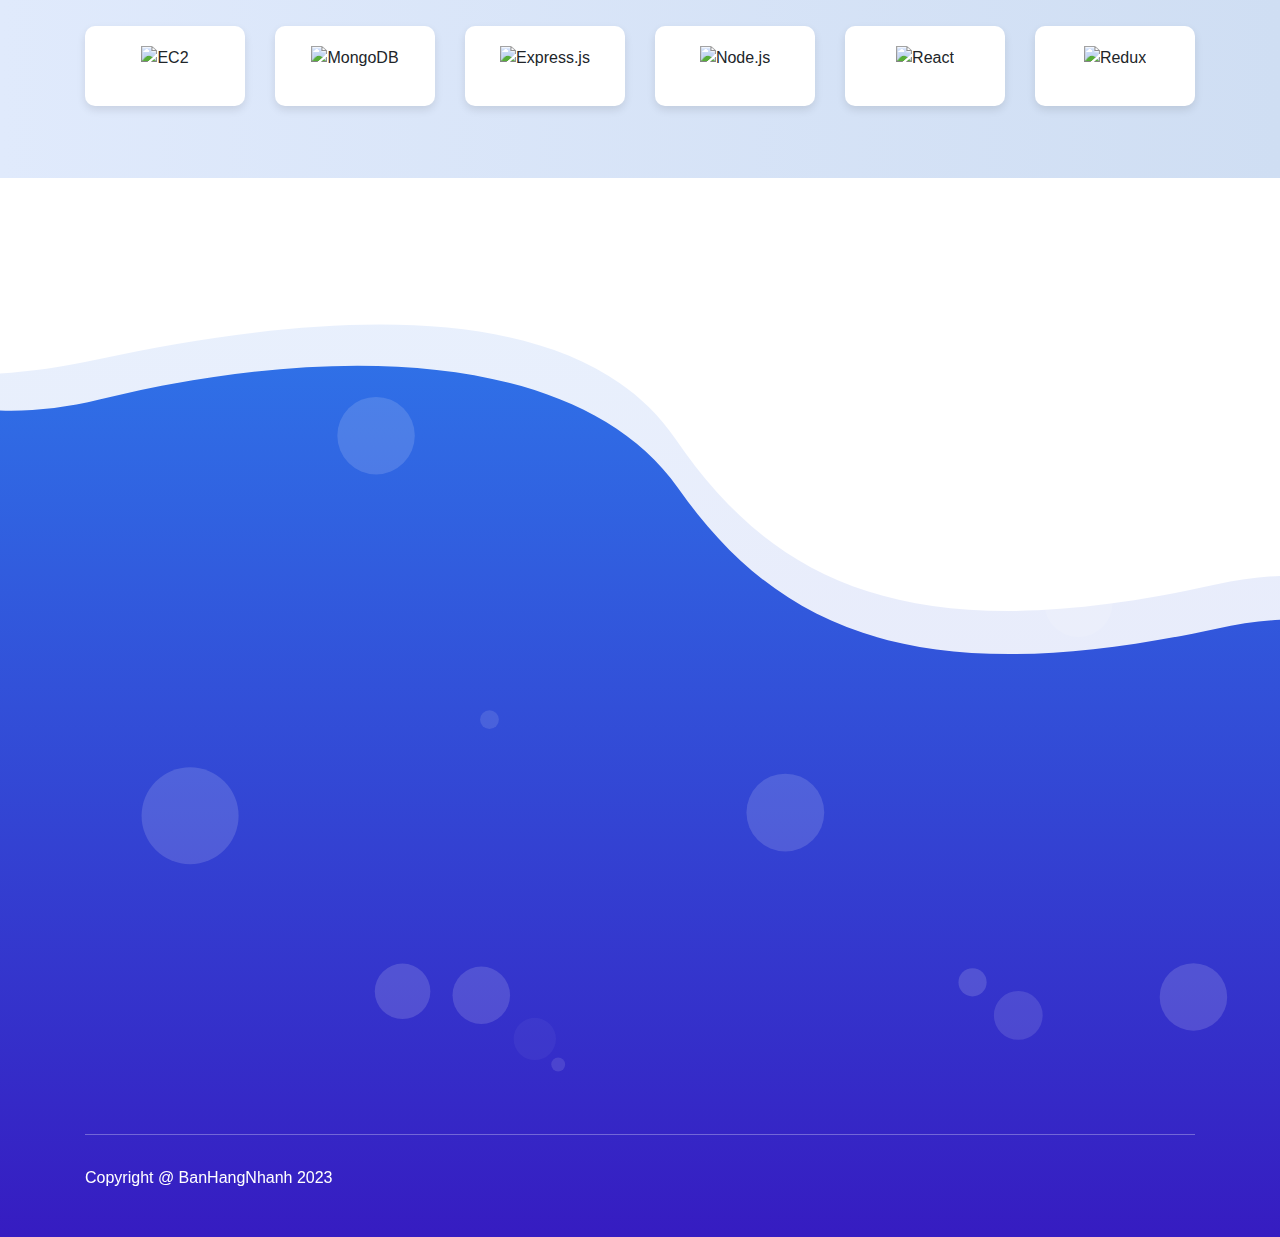
==== commit c2d70164: "updated" ====
--- a/index.html
+++ b/index.html
@@ -4,7 +4,7 @@
     <meta charset="utf-8" />
 
     <!--====== Title ======-->
-    <title>Basic - SaaS Landing Page</title>
+    <title>Bán Hàng Nhanh</title>
 
     <meta name="description" content="" />
     <meta name="viewport" content="width=device-width, initial-scale=1" />
@@ -12,7 +12,7 @@
     <!--====== Favicon Icon ======-->
     <link
       rel="shortcut icon"
-      href="assets/images/favicon.png"
+      href="assets/images/logo/logo-brand.png"
       type="image/png"
     />
 
@@ -190,7 +190,7 @@
             <div class="col-lg-12">
               <nav class="navbar navbar-expand-lg">
                 <a class="navbar-brand" href="index.html">
-                  <img src="assets/images/logo/logo.svg" alt="Logo" />
+                  <img src="assets/images/logo/logo-brand-4.png" style="max-width: 150px;" alt="Logo" />
                 </a>
                 <button
                   class="navbar-toggler"
@@ -228,6 +228,9 @@
                     </li>
                     <li class="nav-item">
                       <a class="page-scroll" href="#lienhe">Liên hệ</a>
+                    </li>
+                     <li class="nav-item">
+                      <a href="info.html">Link</a>
                     </li>
                   </ul>
                 </div>
@@ -1590,7 +1593,7 @@
                             <li><img src="https://cdn-icons-png.flaticon.com/512/190/190411.png" alt="check" width="20"> Hỗ trợ khách hàng, kênh phân phối đặt hàng</li>
                             <li><img src="https://cdn-icons-png.flaticon.com/512/190/190411.png" alt="check" width="20"> Giao diện theo Mẫu có sẵn hoặc thiết kế riêng theo nhu cầu</li>
                             <li><img src="https://cdn-icons-png.flaticon.com/512/190/190411.png" alt="check" width="20"> Nhận và sử dụng chương trình khuyến mãi hậu mãi</li>
-                            <li><img src="https://cdn-icons-png.flaticon.com/512/190/190411.png" alt="check" width="20"> +20+ tính năng liên quan khác</li>
+                            <li><img src="https://cdn-icons-png.flaticon.com/512/190/190411.png" alt="check" width="20"> +20 tính năng liên quan khác</li>
                         </ul>
                         <!-- <div class="price">800,000 ₫/lần</div> -->
                         <!-- <a href="tel:your-phone-number" class="btn-main">Liên hệ tư vấn</a> -->
@@ -1605,7 +1608,7 @@
                             <li><img src="https://cdn-icons-png.flaticon.com/512/190/190411.png" alt="check" width="20"> Hỗ trợ khách hàng, kênh phân phối đặt hàng</li>                           
                             <li><img src="https://cdn-icons-png.flaticon.com/512/190/190411.png" alt="check" width="20"> Nhận và sử dụng chương trình khuyến mãi hậu mãi</li>
                             <li><img src="https://cdn-icons-png.flaticon.com/512/190/190411.png" alt="check" width="20"> Nhận thông báo về tình trạng đơn hàng và khuyến mãi</li>
-                            <li><img src="https://cdn-icons-png.flaticon.com/512/190/190411.png" alt="check" width="20"> +20+ tính năng liên quan khác</li>
+                            <li><img src="https://cdn-icons-png.flaticon.com/512/190/190411.png" alt="check" width="20"> +20 tính năng liên quan khác</li>
                         </ul>
                         <!-- <div class="price">999,000 ₫/năm</div> -->
                         <!-- <a href="tel:your-phone-number" class="btn-main">Liên hệ tư vấn</a> -->
@@ -3355,7 +3358,7 @@
                 data-wow-delay="0.2s"
               >
                 <a class="logo" href="javascript:void(0)">
-                  <img src="assets/images/logo/logo.svg" alt="logo" />
+                  <img src="assets/images/logo/logo-brand-2.png" alt="logo" />
                 </a>
                 <p class="text">
                   Giải pháp kênh phân phối và kinh doanh online phù hợp với nhiều mô hình doanh nghiệp và lĩnh vực kinh doanh
@@ -3433,11 +3436,11 @@
                   <h4 id="lienhe" class="title">Liên hệ</h4>
                 </div>
                 <ul class="contact">
-                  <li>(+84)909.123.123</li>
-                  <li>info@gmail.com</li>
-                  <li>www.basic.com</li>
+                  <li>(+84)967 975 639</li>
+                  <li>info@gbanhangnhanh.com</li>
+                  <li>www.banhangnhanh.com</li>
                   <li>
-                    Hồ Tây, Hà Nội
+                    7 Đường 27, Khu đô Thị Vạn Phúc, Thủ Đức, Hồ Chí Minh
                   </li>
                 </ul>
               </div>
@@ -3451,9 +3454,9 @@
           <div class="row">
             <div class="col-lg-12">
               <div class="copyright d-sm-flex justify-content-between">
-                <div class="copyright-content">
-                  <p class="text">
-                    Copyright @ Basic 2023
+                <div class="copyright-content" style="width: 100%;">
+                  <p class="text text-center d-flex" style="width: 100%;">
+                    Copyright @ BanHangNhanh 2023
                     <!-- <a href="https://uideck.com" rel="nofollow">UIdeck</a> -->
                   </p>
                 </div>
@@ -3630,8 +3633,8 @@
           </div>
           <hr>
           <h2 class="text-primary">Trải nghiệm ứng dụng nhanh chóng</h2>
-          <h4>Tải app Basic</h4>
-          <p>Trải nghiệm App dùng thử Basic. Basic là giải pháp App in App, dùng để trải nghiệm nhanh trước khi tạo App riêng. Bạn tải và mở App Basic sẽ vào thẳng App [ABC]. Mọi trải nghiệm sẽ giống hệt như trên App riêng được tạo ra.</p>
+          <h4>Tải app Bán Hàng Nhanh</h4>
+          <p>Trải nghiệm App dùng thử Bán Hàng Nhanh. Bán Hàng Nhanh là giải pháp App in App, dùng để trải nghiệm nhanh trước khi tạo App riêng. Bạn tải và mở App Bán Hàng Nhanh sẽ vào thẳng App [ABC]. Mọi trải nghiệm sẽ giống hệt như trên App riêng được tạo ra.</p>
           <div class="d-flex justify-content-center">
             <div id="qrcode"></div>
           </div>
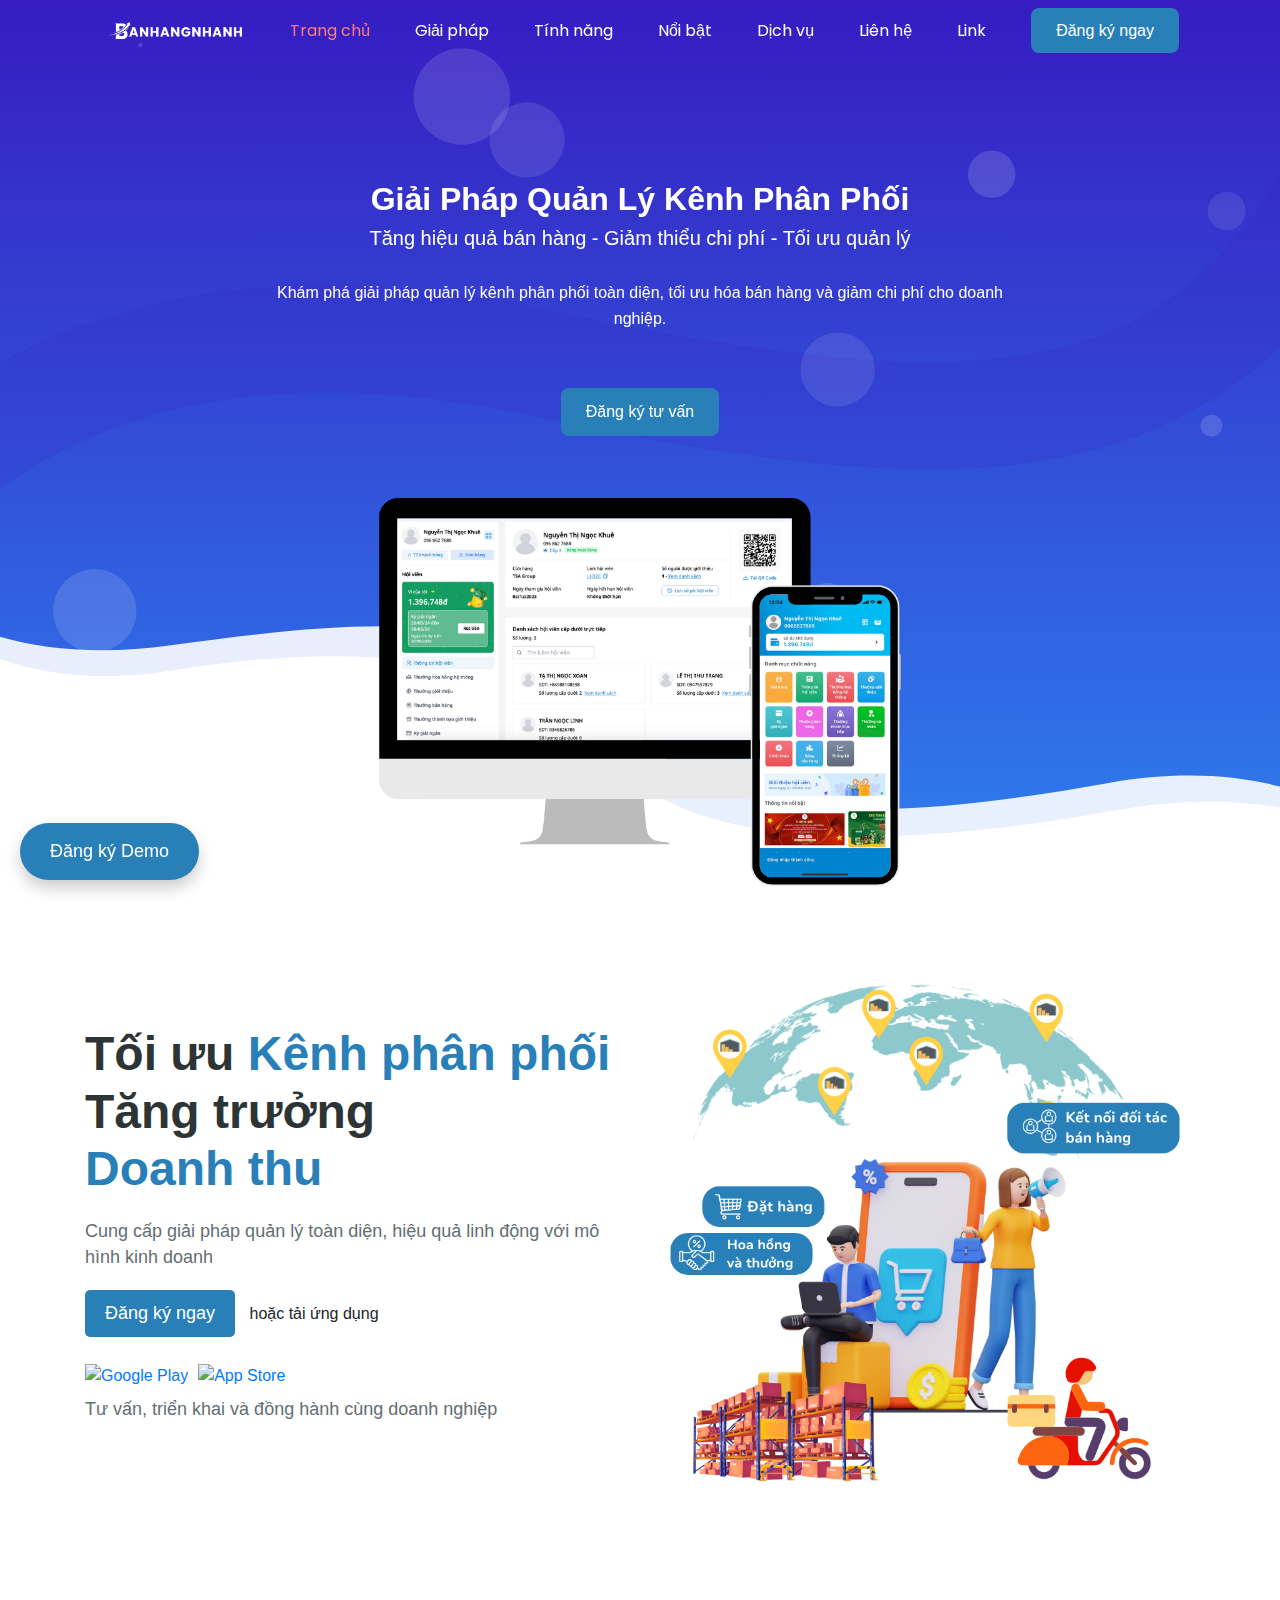
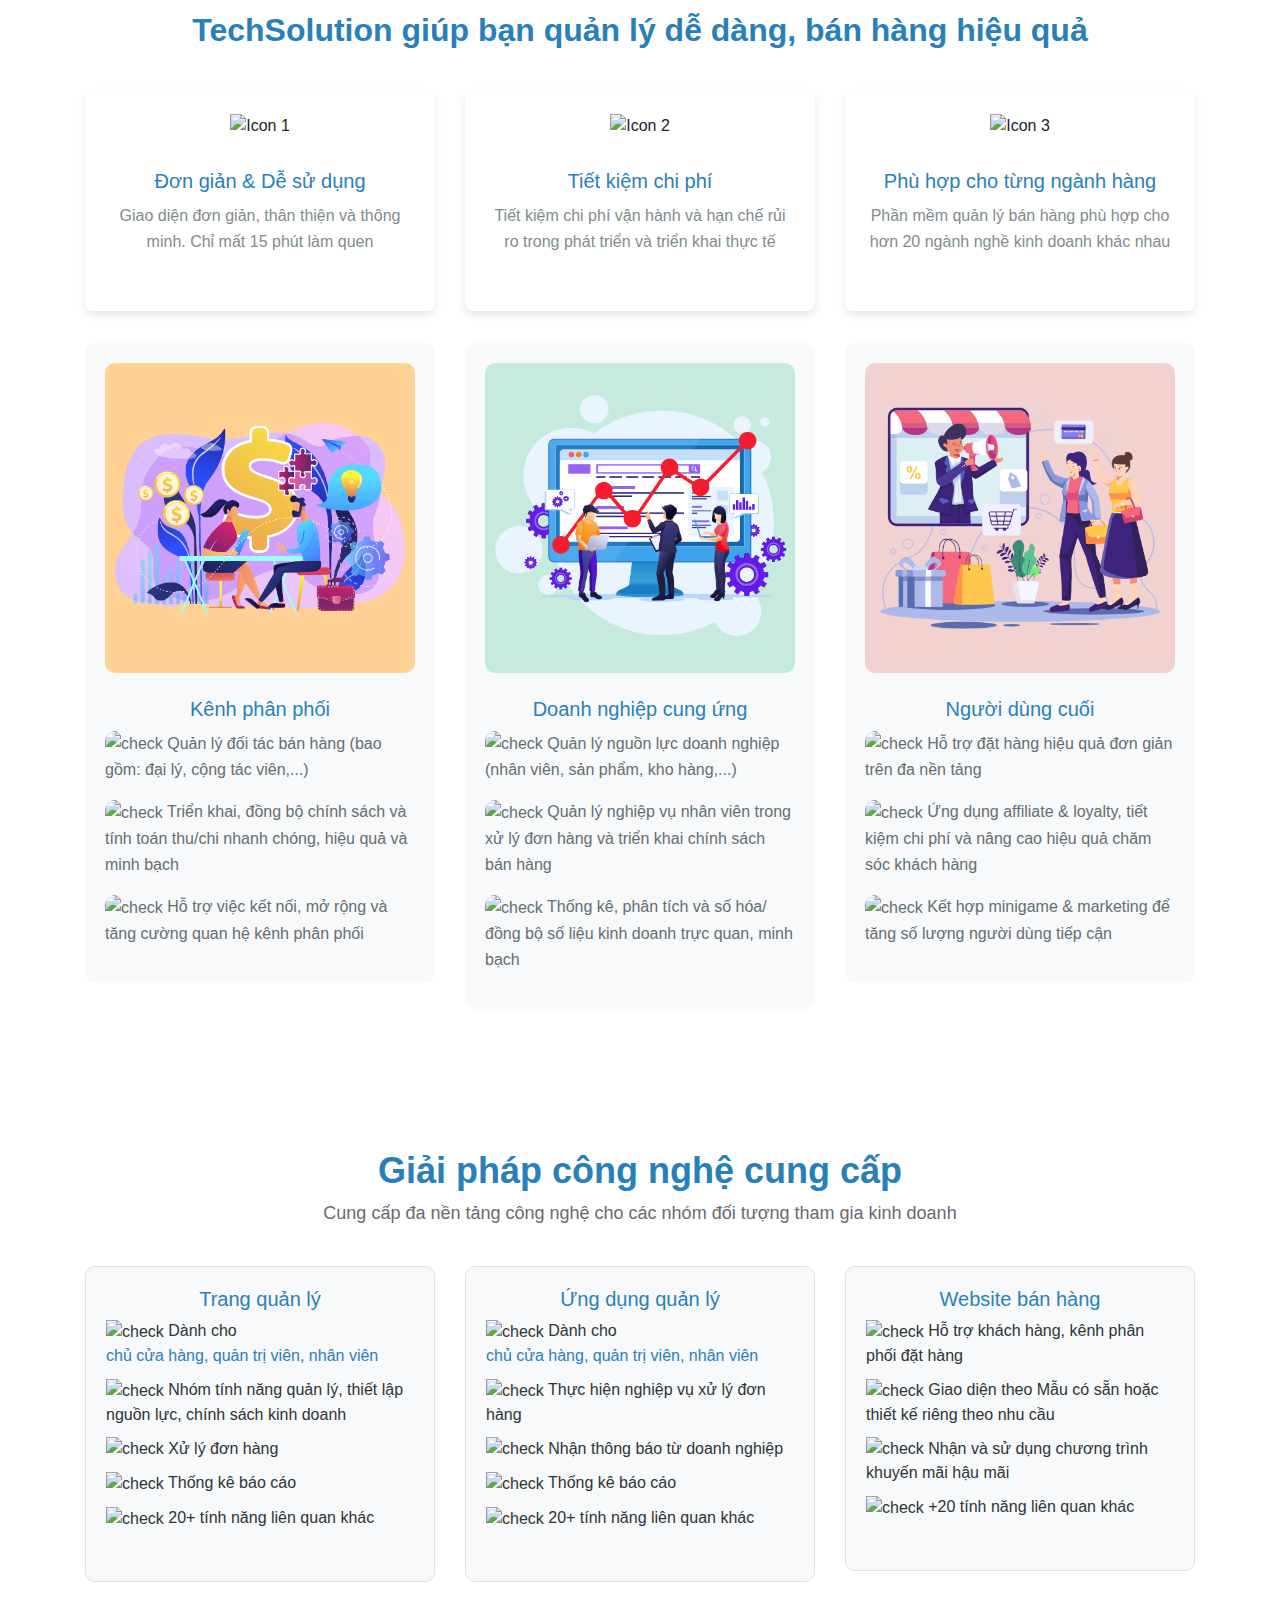
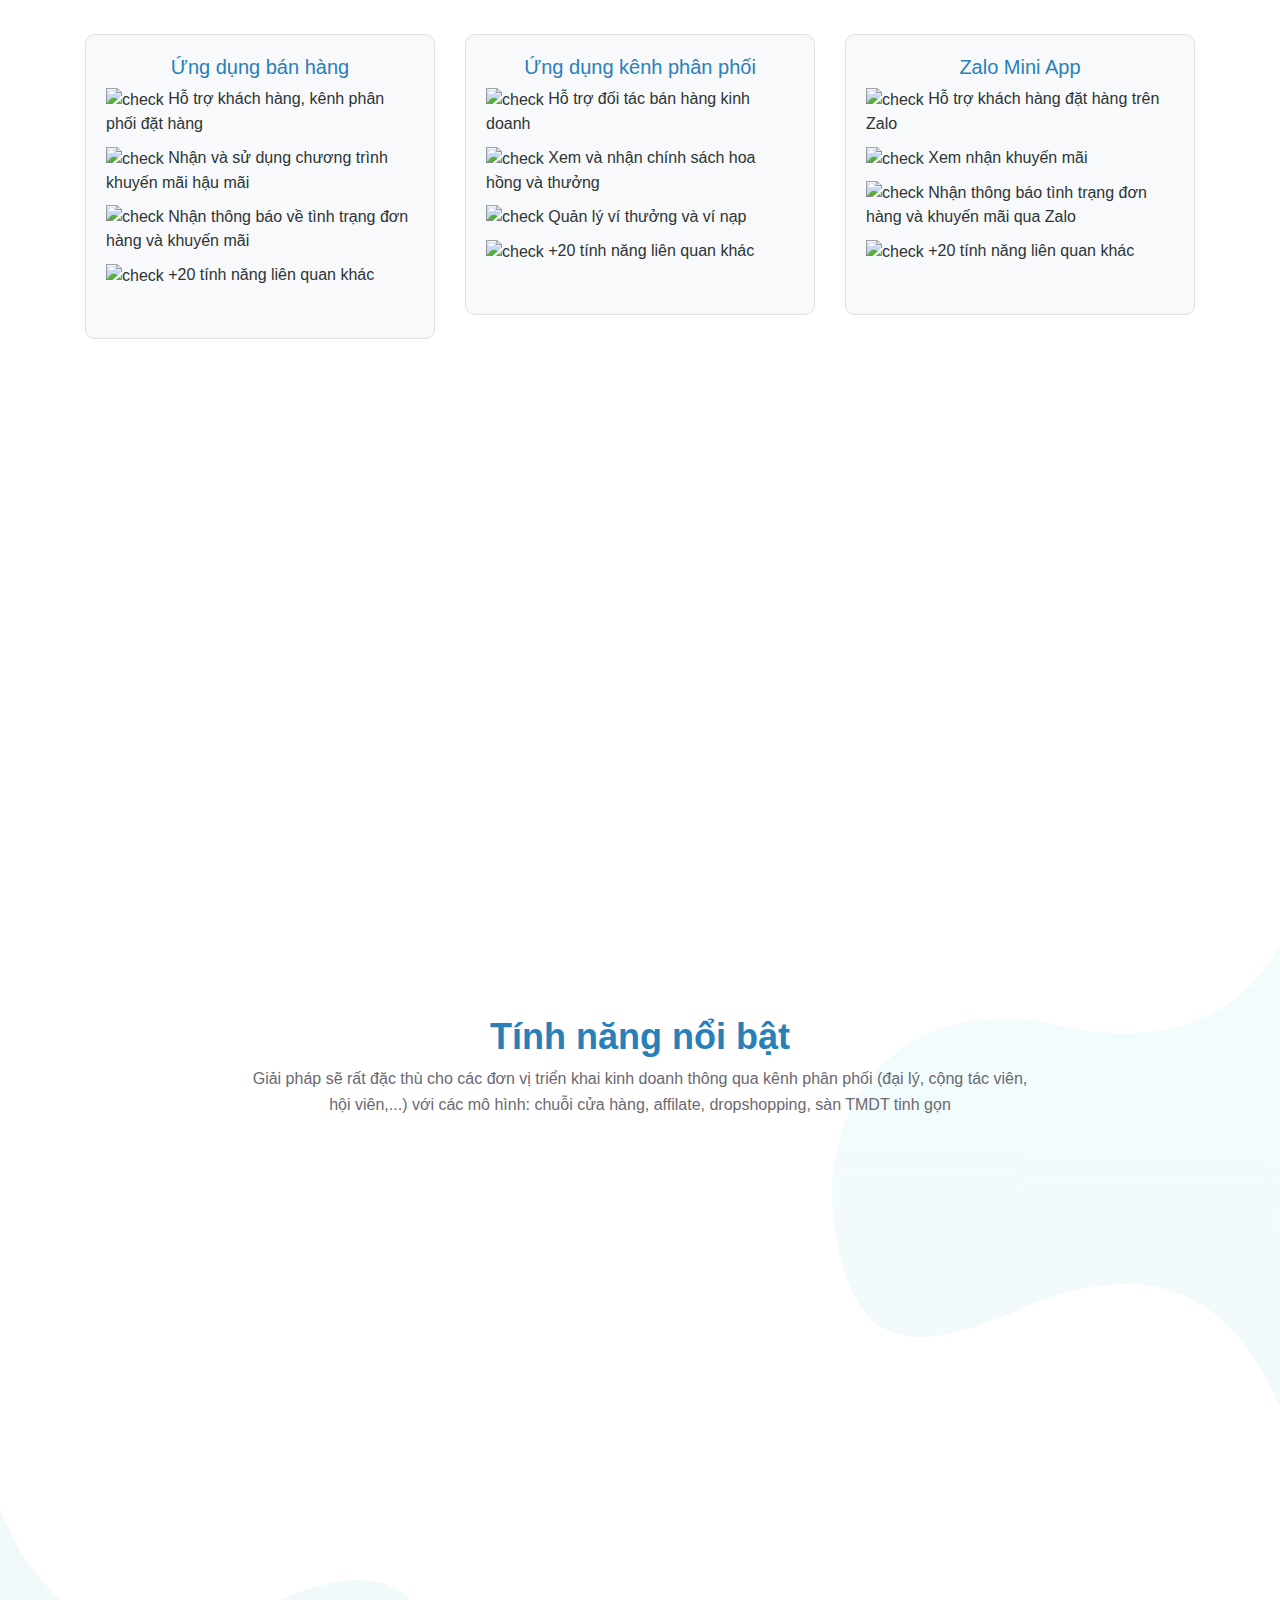
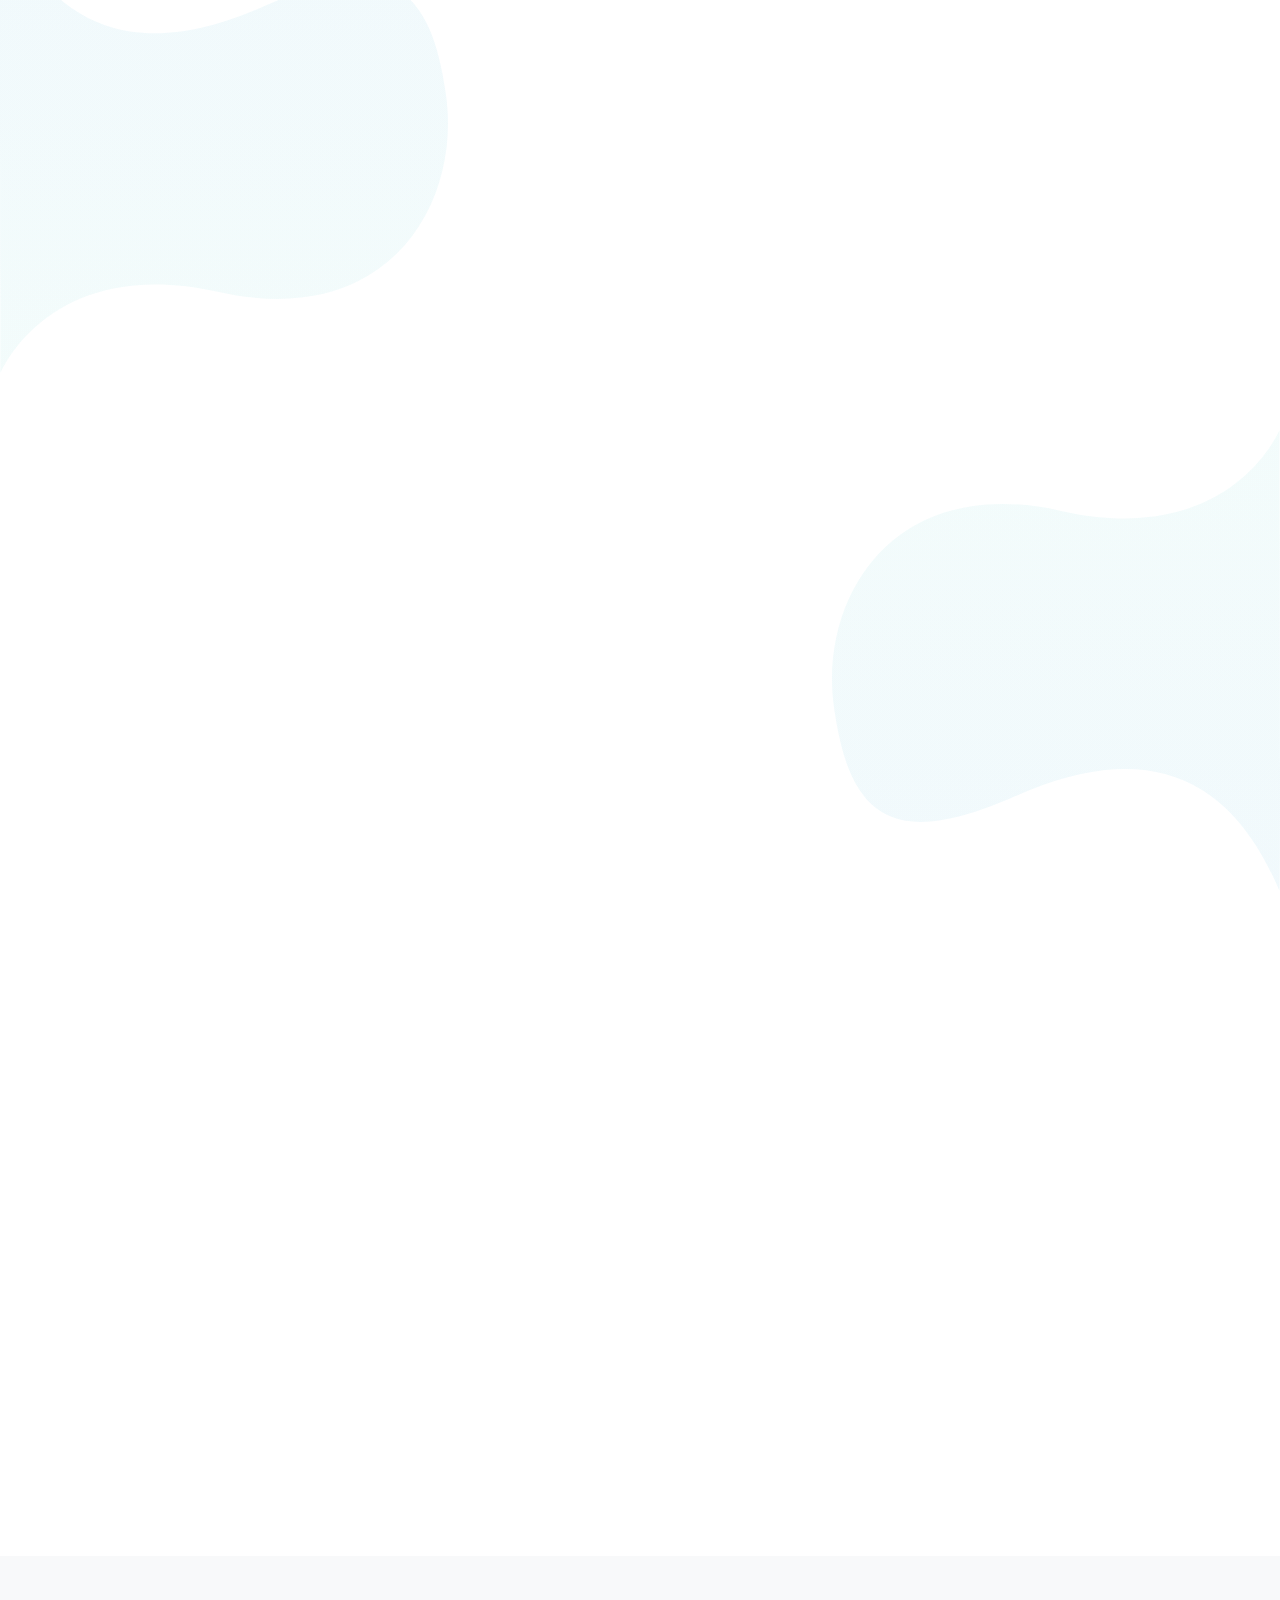
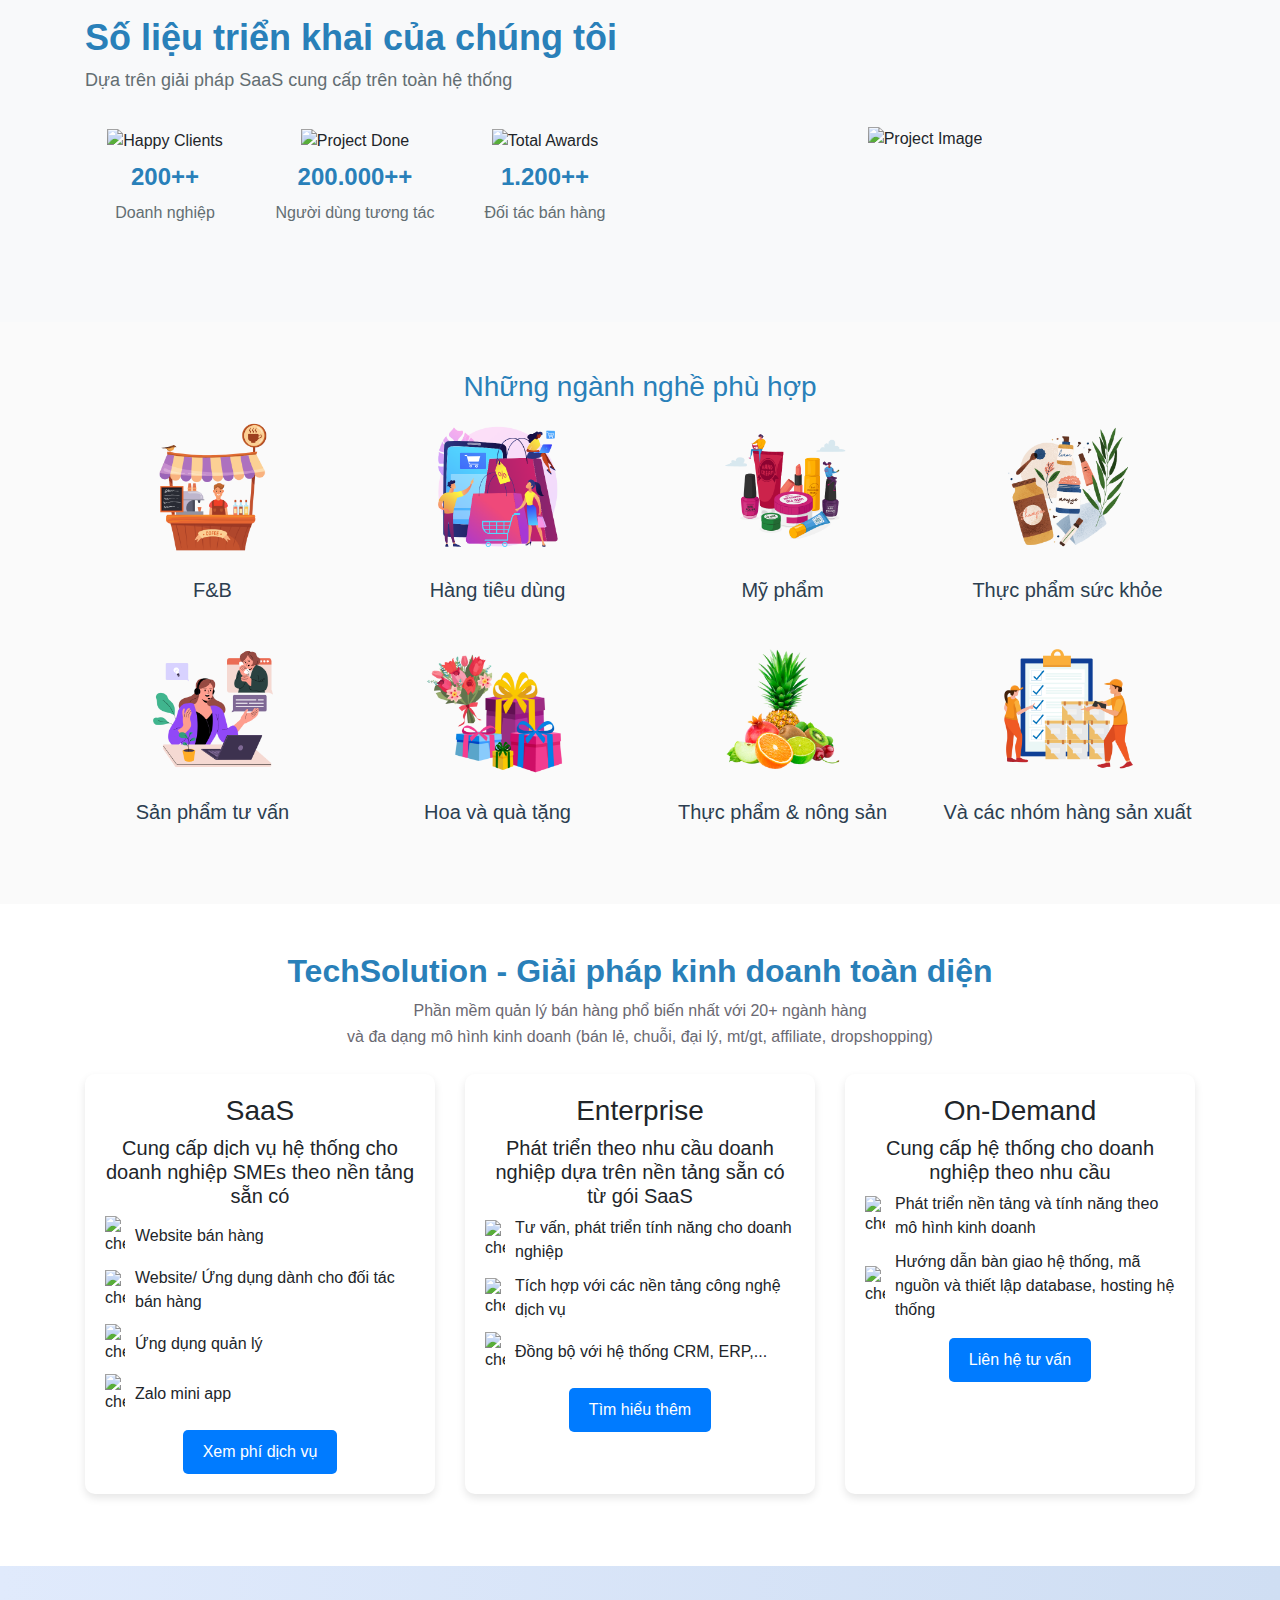
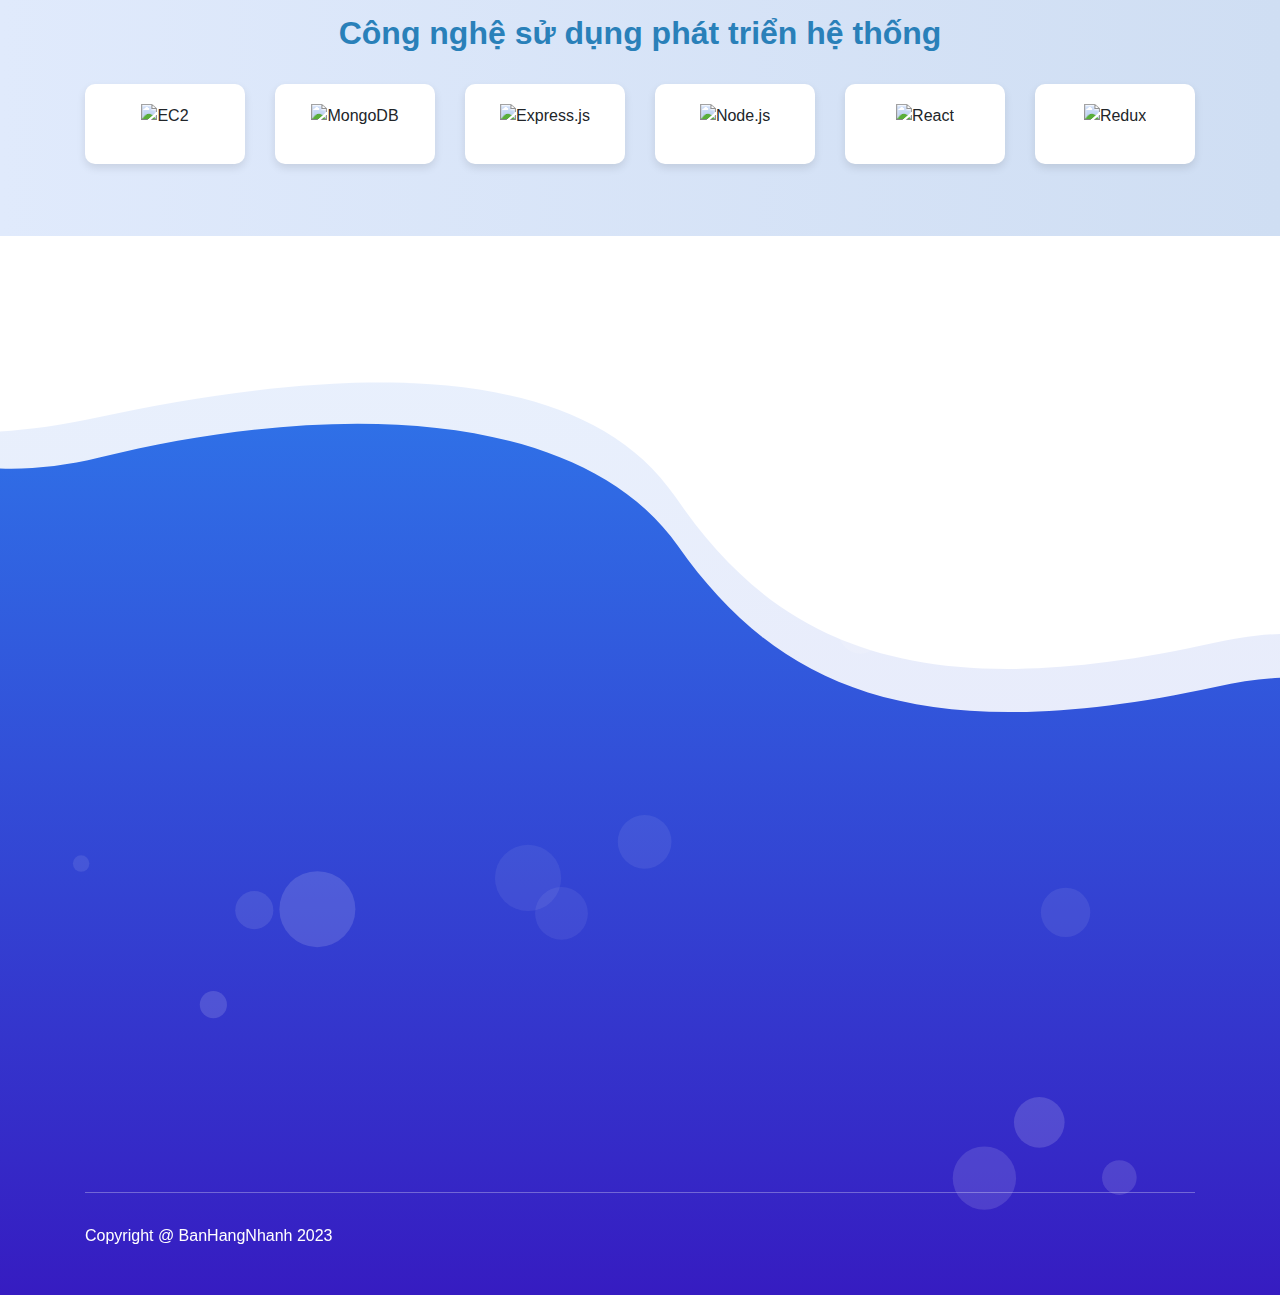
==== commit 4c3339e3: "updated" ====
--- a/index.html
+++ b/index.html
@@ -304,7 +304,7 @@
                 data-wow-duration="1.3s"
                 data-wow-delay="1.4s"
               >
-                <img src="assets/images/header/header-hero.png" alt="hero" />
+                <img src="assets/images/banner.png" alt="hero" />
               </div>
               <!-- header hero image -->
             </div>
--- a/assets/css/style.css
+++ b/assets/css/style.css
@@ -719,7 +719,7 @@
 }
 
 .header-hero-image img {
-  max-width: 650px;
+  max-width: 750px;
 }
 
 @media (max-width: 767px) {
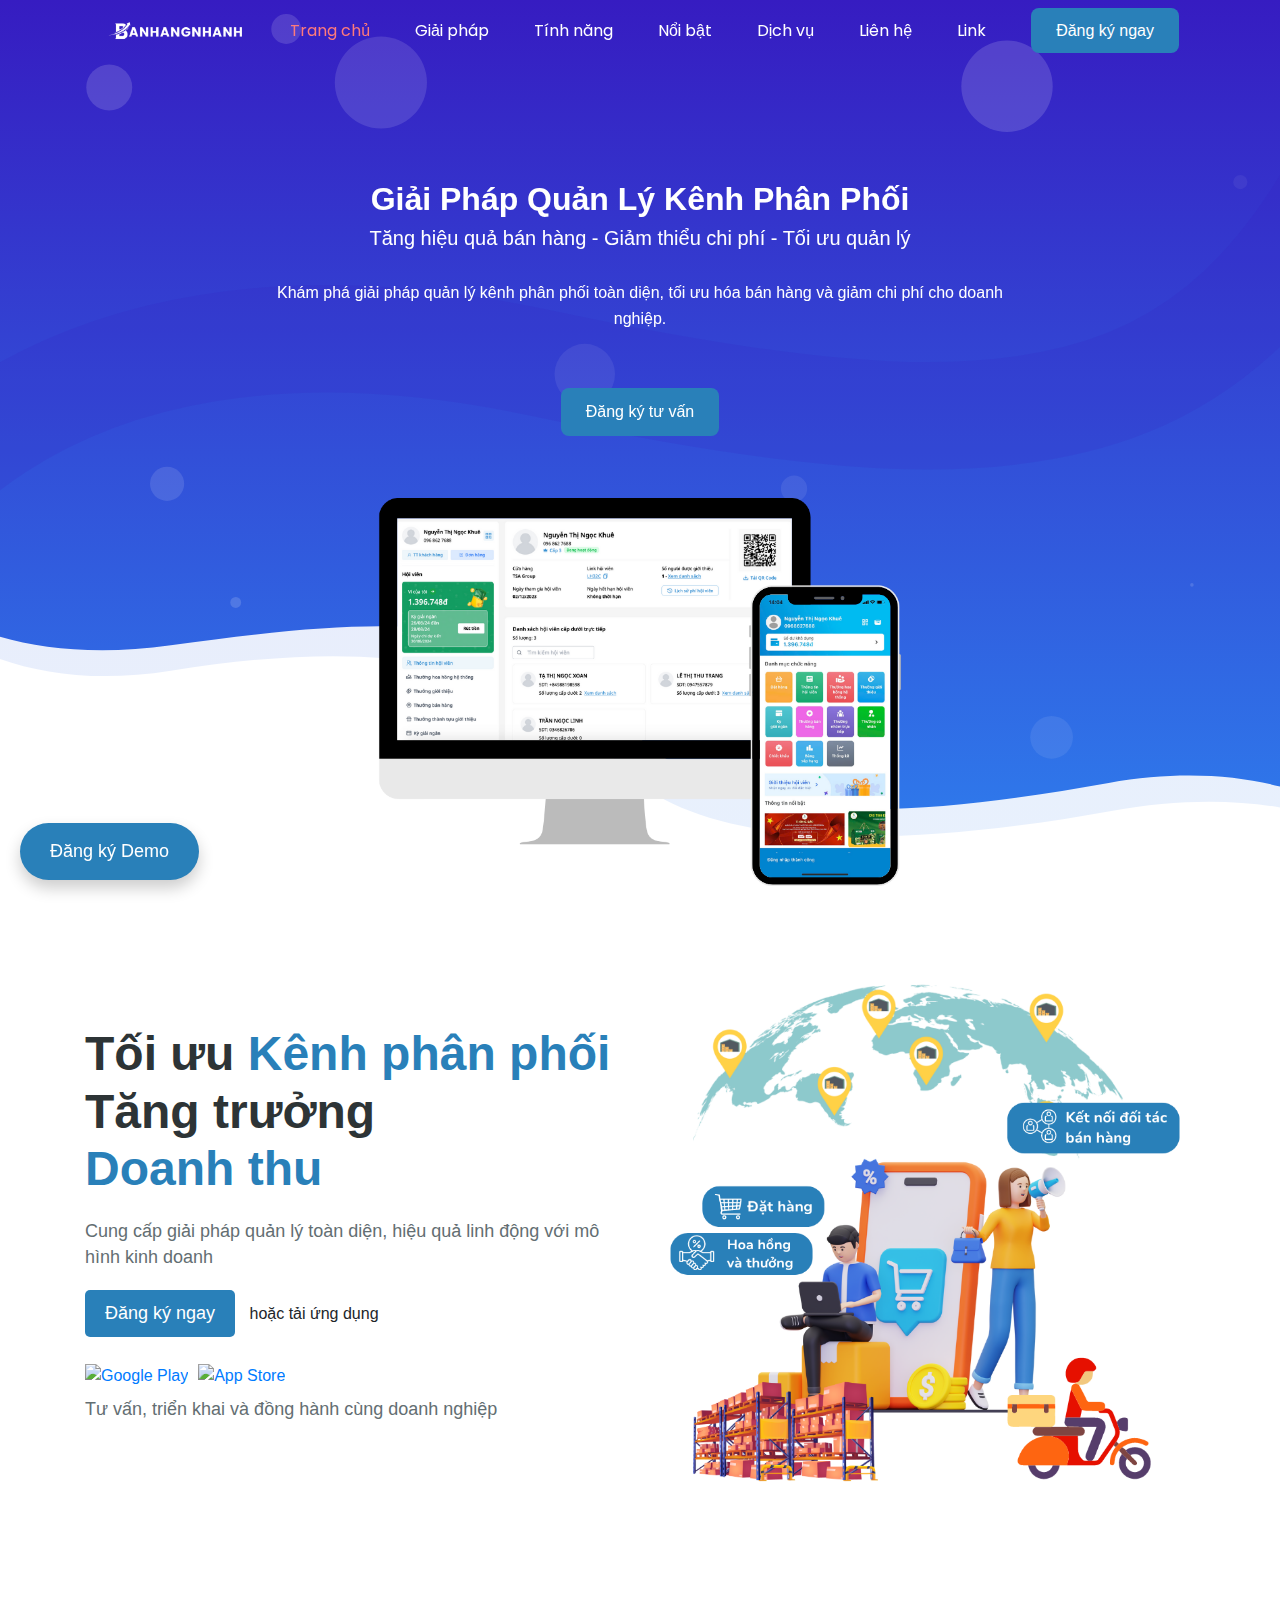
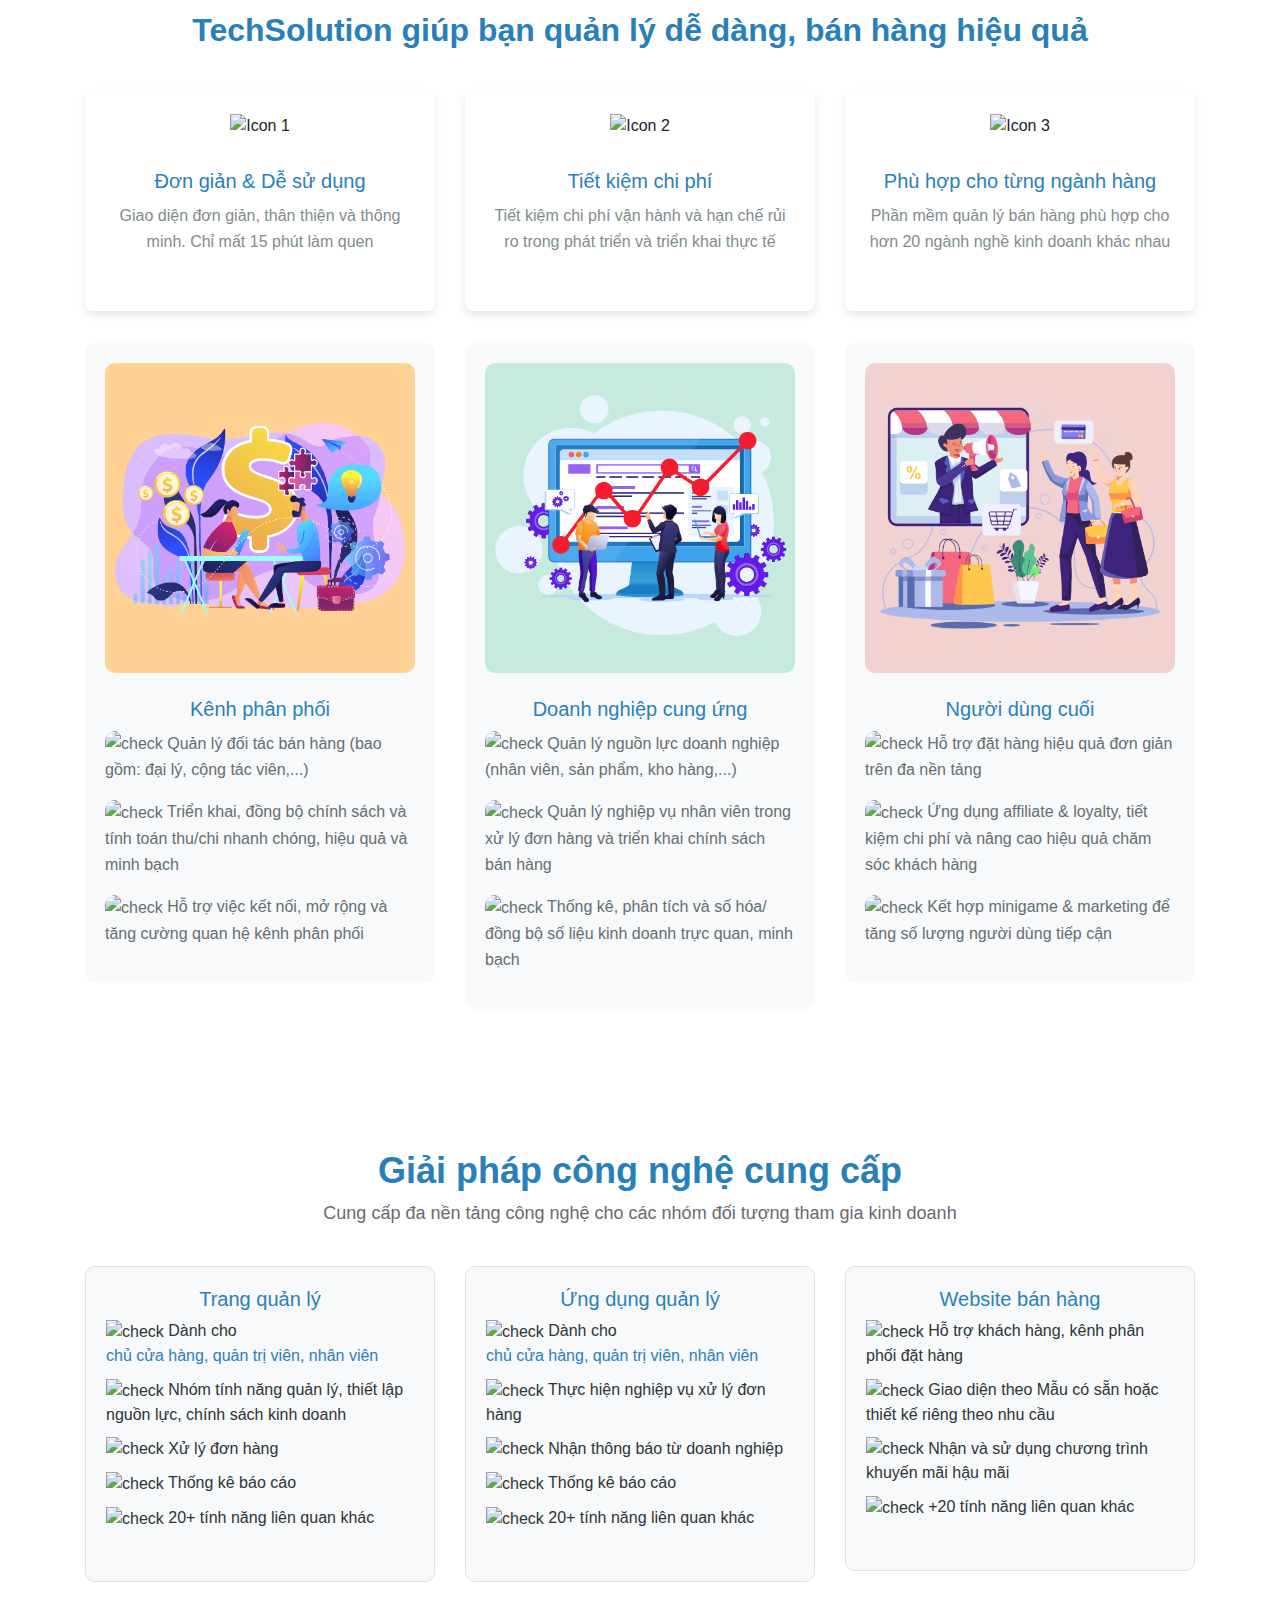
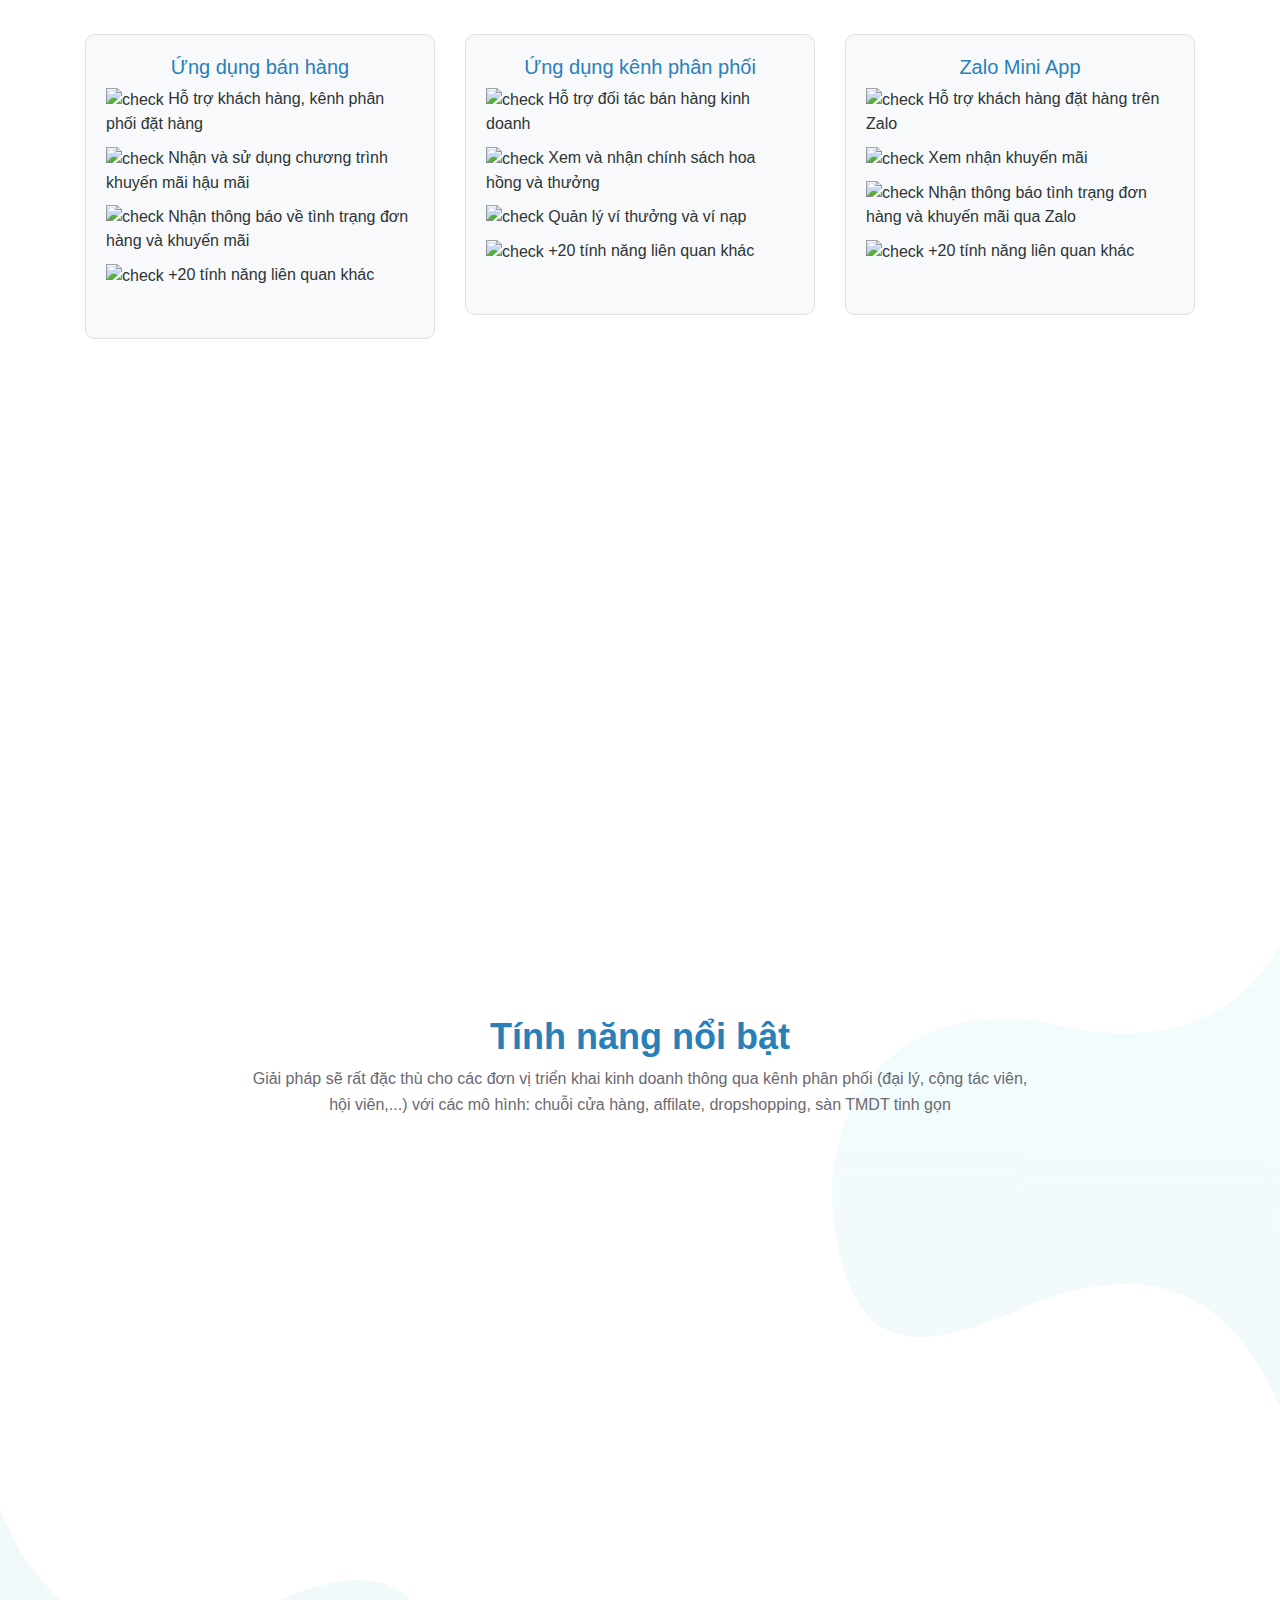
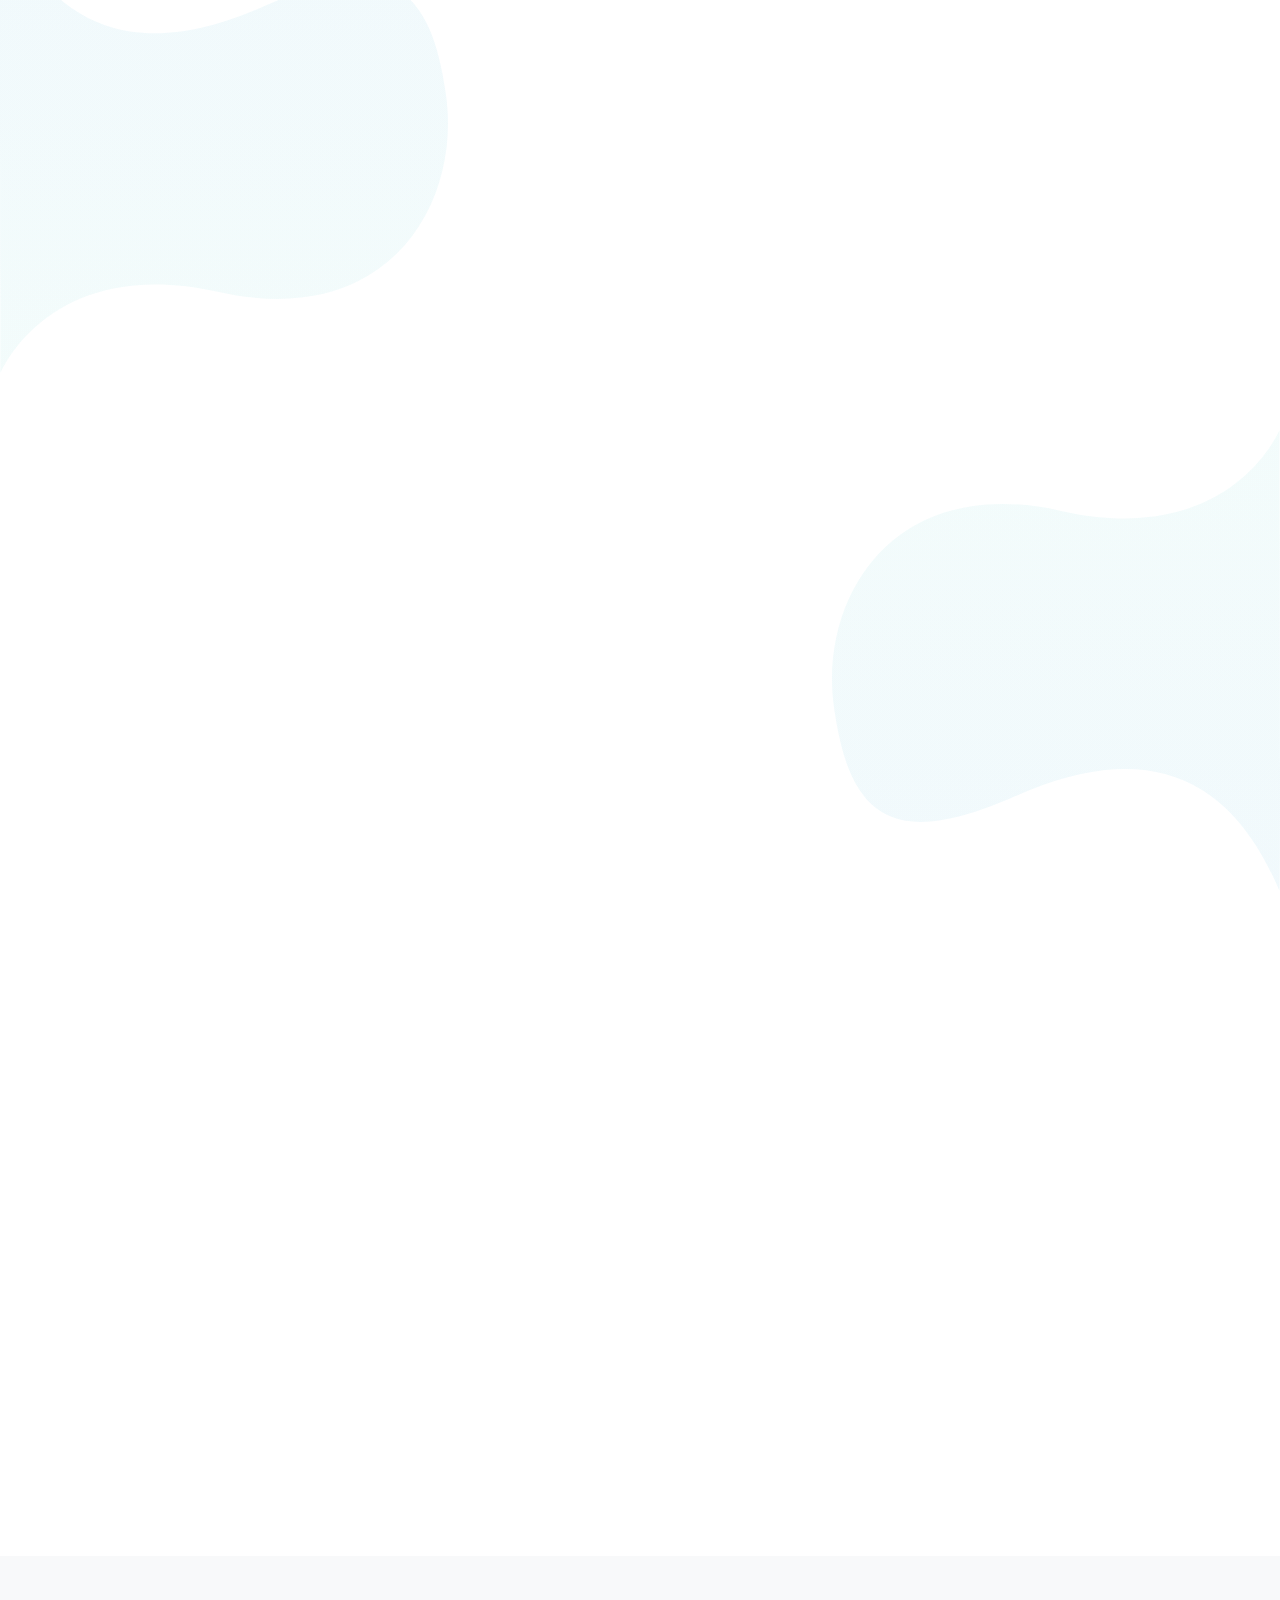
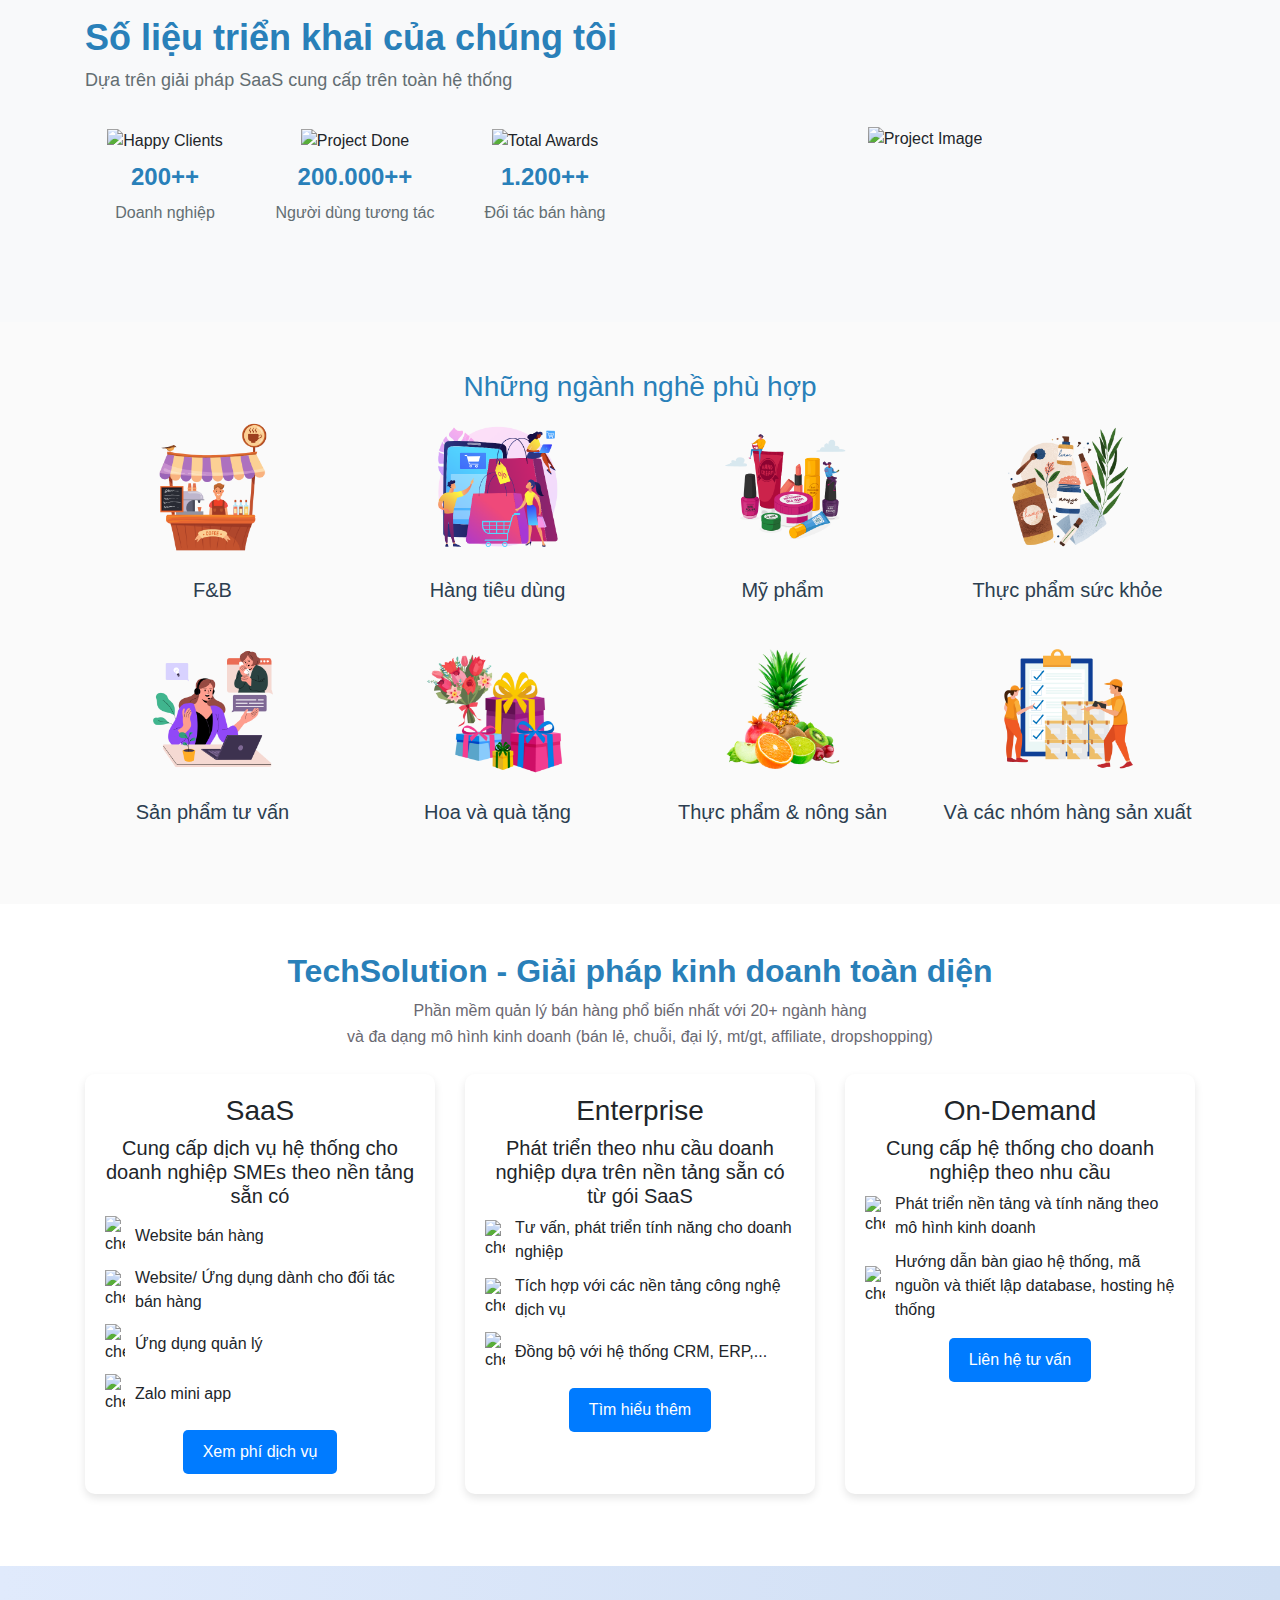
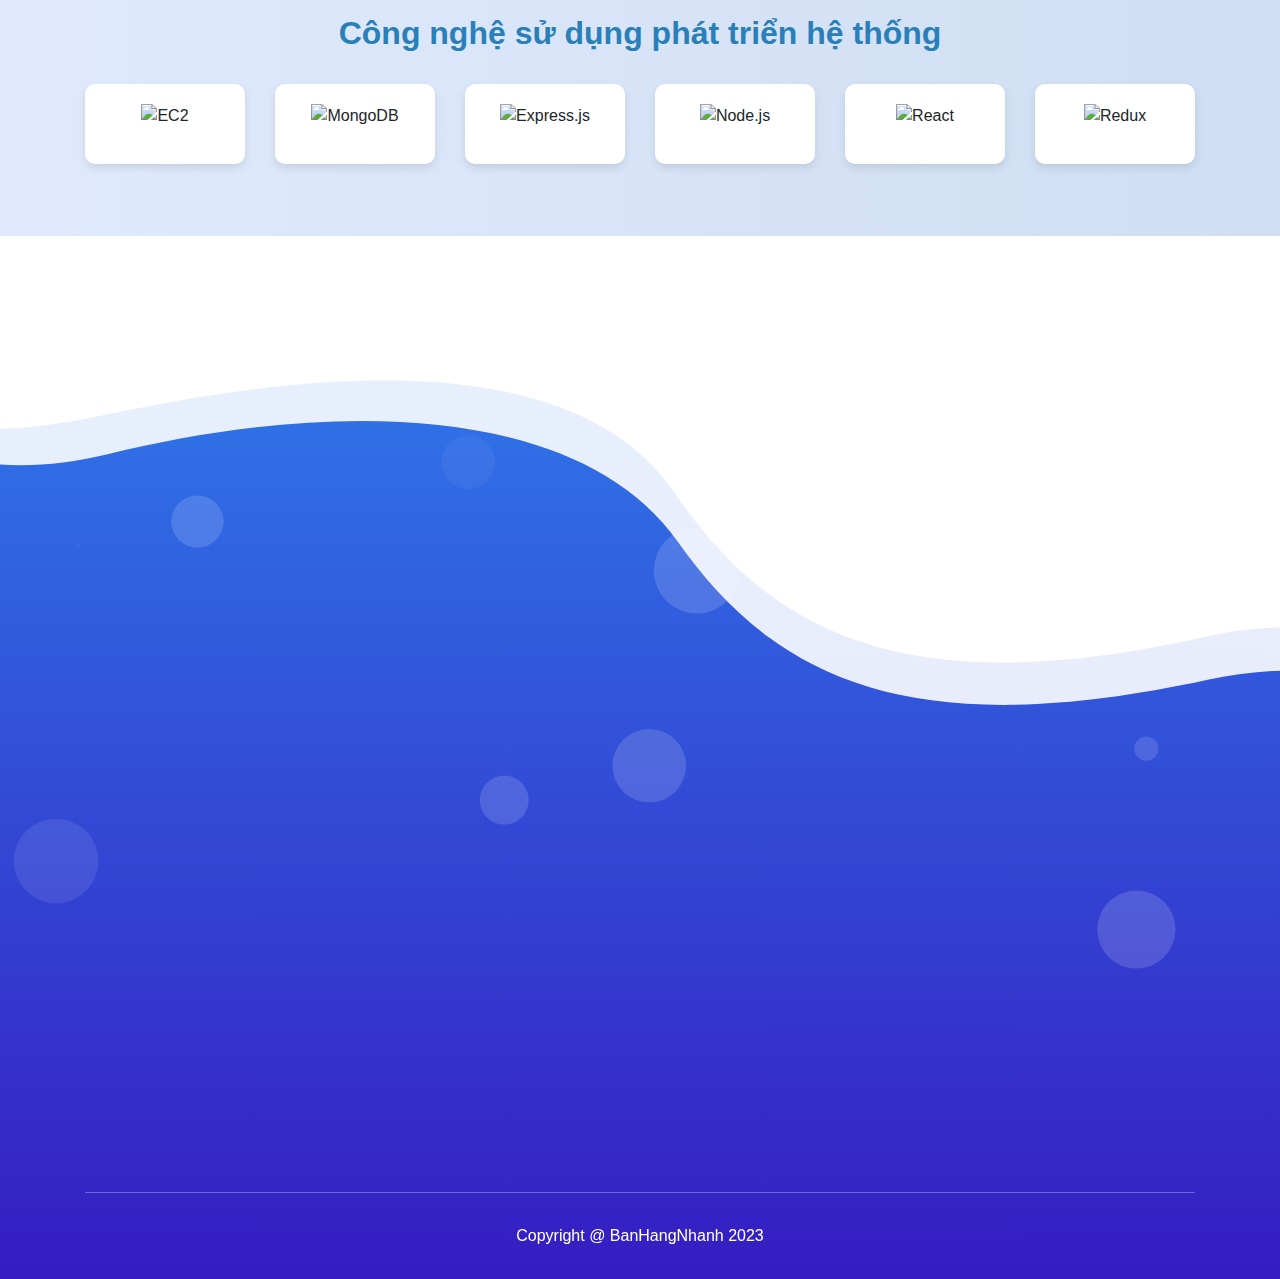
==== commit f4a8ab9c: "updated" ====
--- a/index.html
+++ b/index.html
@@ -3454,12 +3454,11 @@
           <div class="row">
             <div class="col-lg-12">
               <div class="copyright d-sm-flex justify-content-between">
-                <div class="copyright-content" style="width: 100%;">
-                  <p class="text text-center d-flex" style="width: 100%;">
-                    Copyright @ BanHangNhanh 2023
-                    <!-- <a href="https://uideck.com" rel="nofollow">UIdeck</a> -->
-                  </p>
-                </div>
+                <div class="copyright-content" style="width: 100%; text-align: center;">
+    <p class="text" style="display: inline-block; margin: 0;">
+        Copyright @ BanHangNhanh 2023
+    </p>
+</div>
                 <!-- copyright content -->
               </div>
               <!-- copyright -->
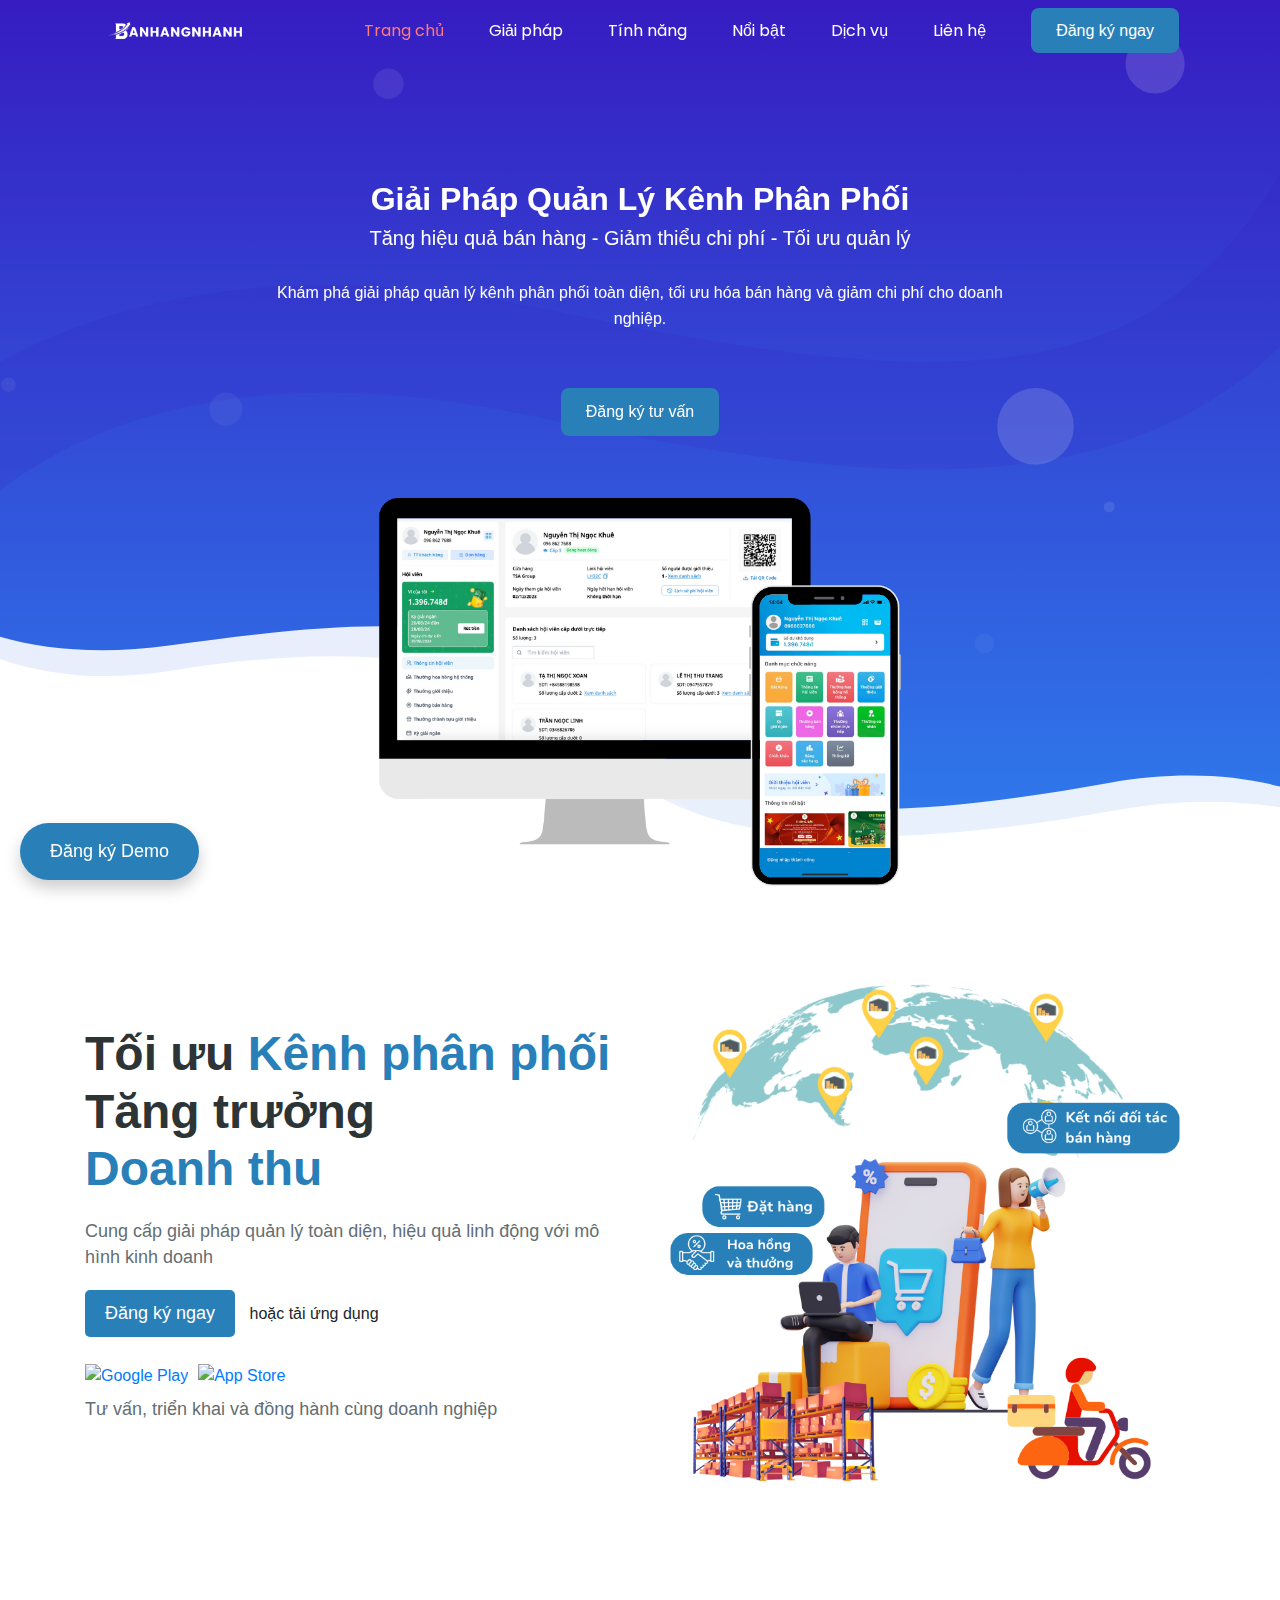
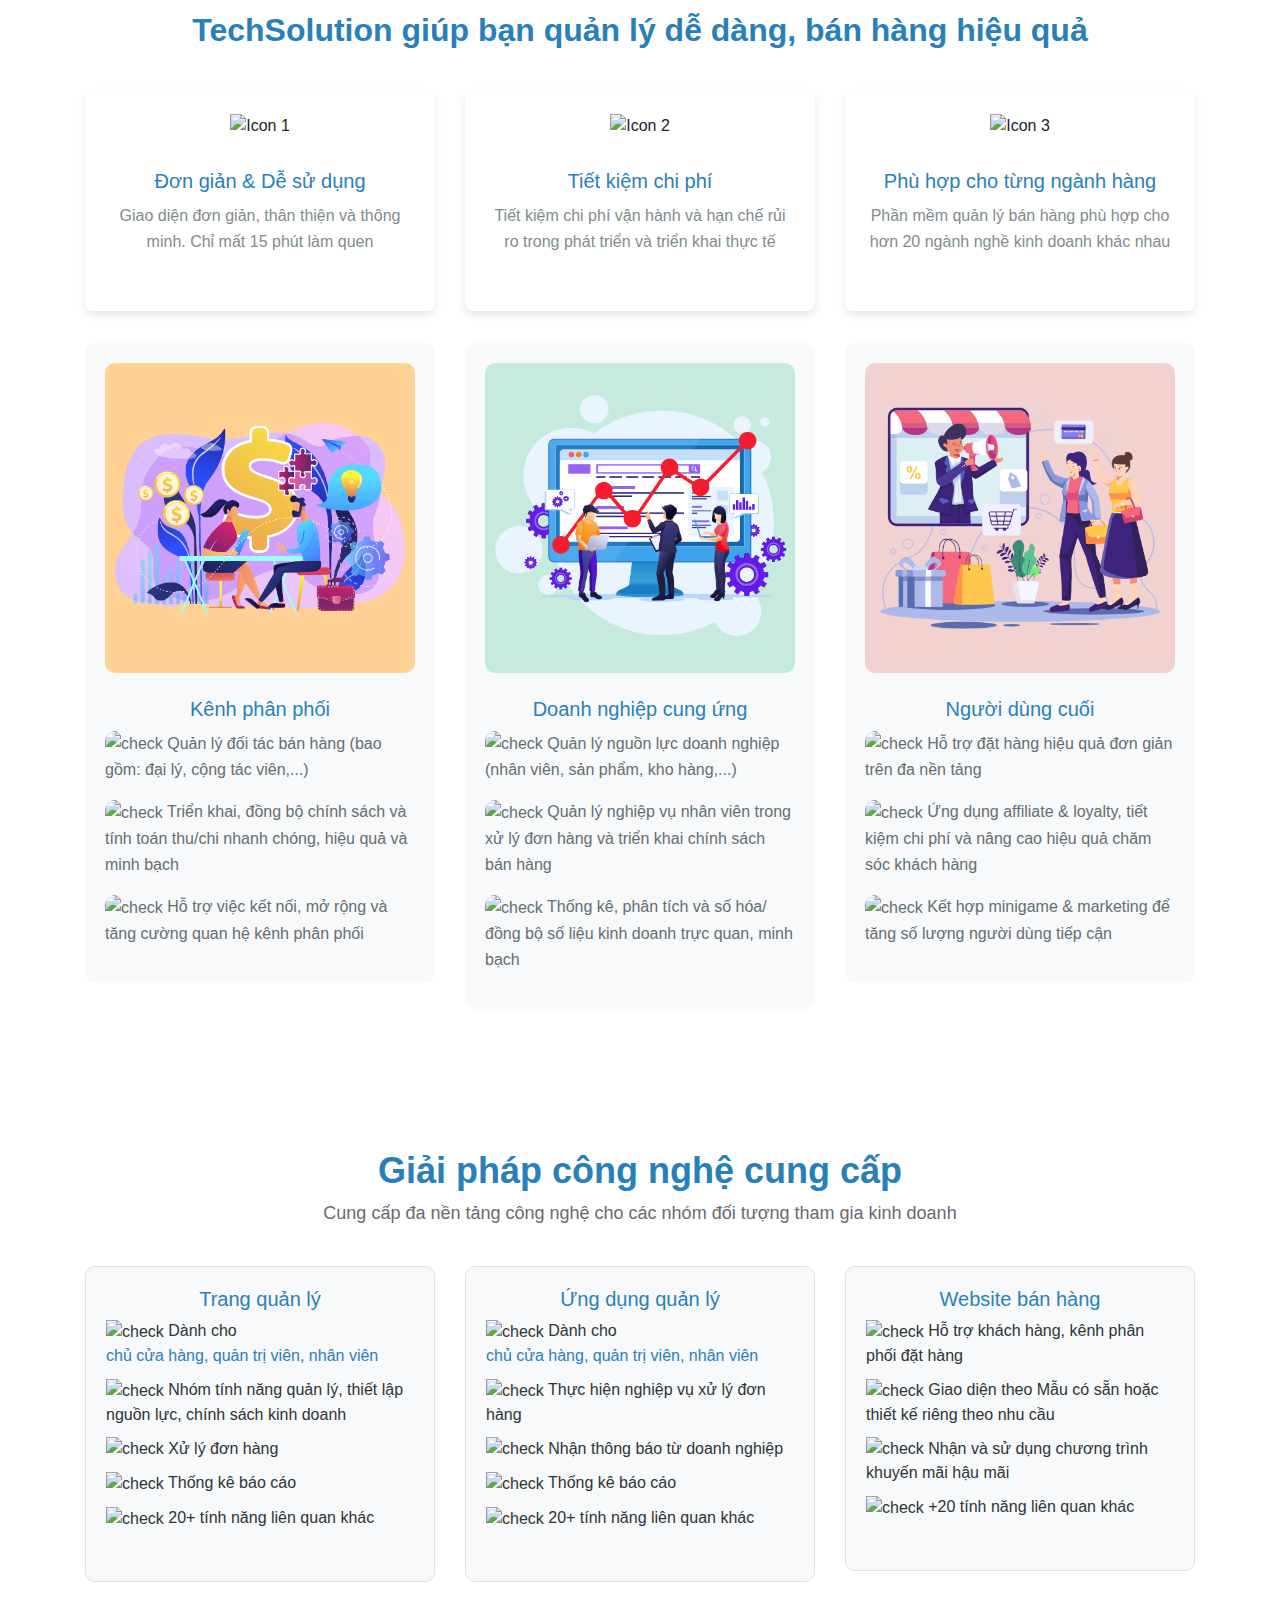
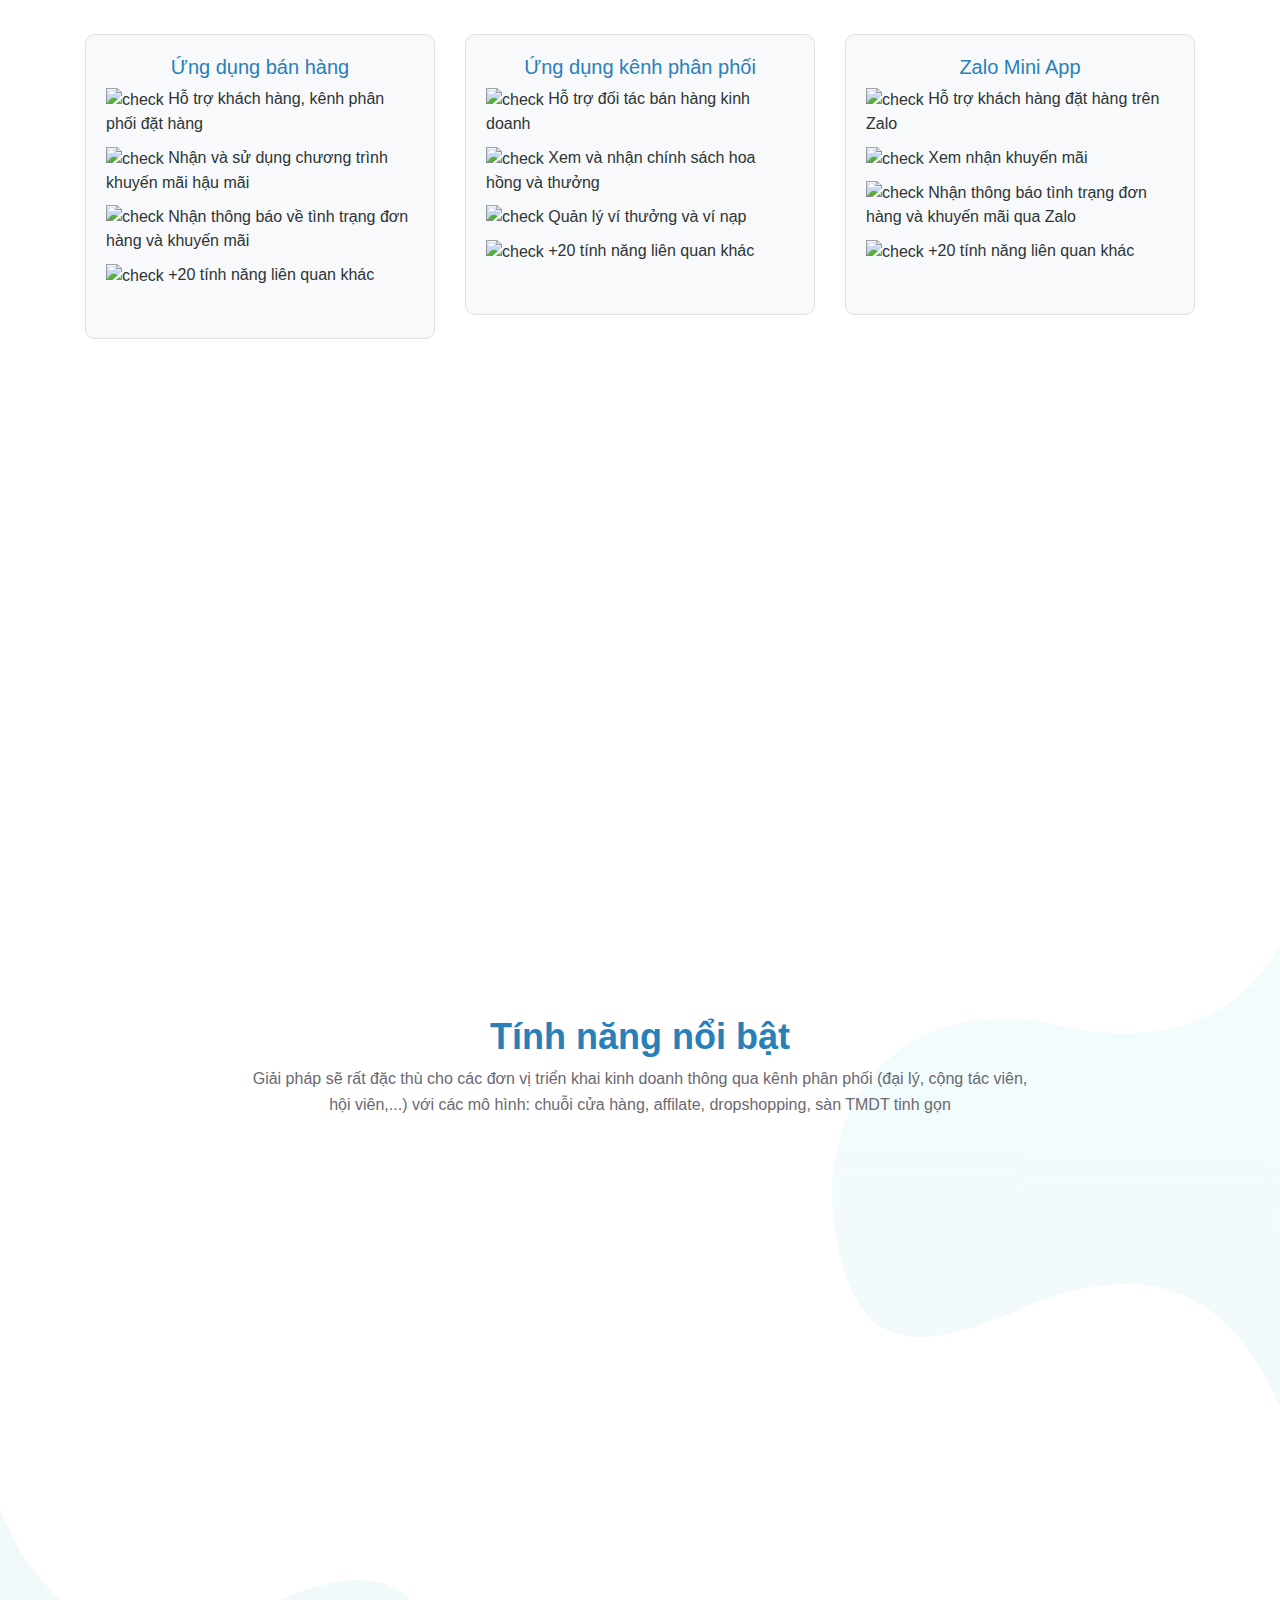
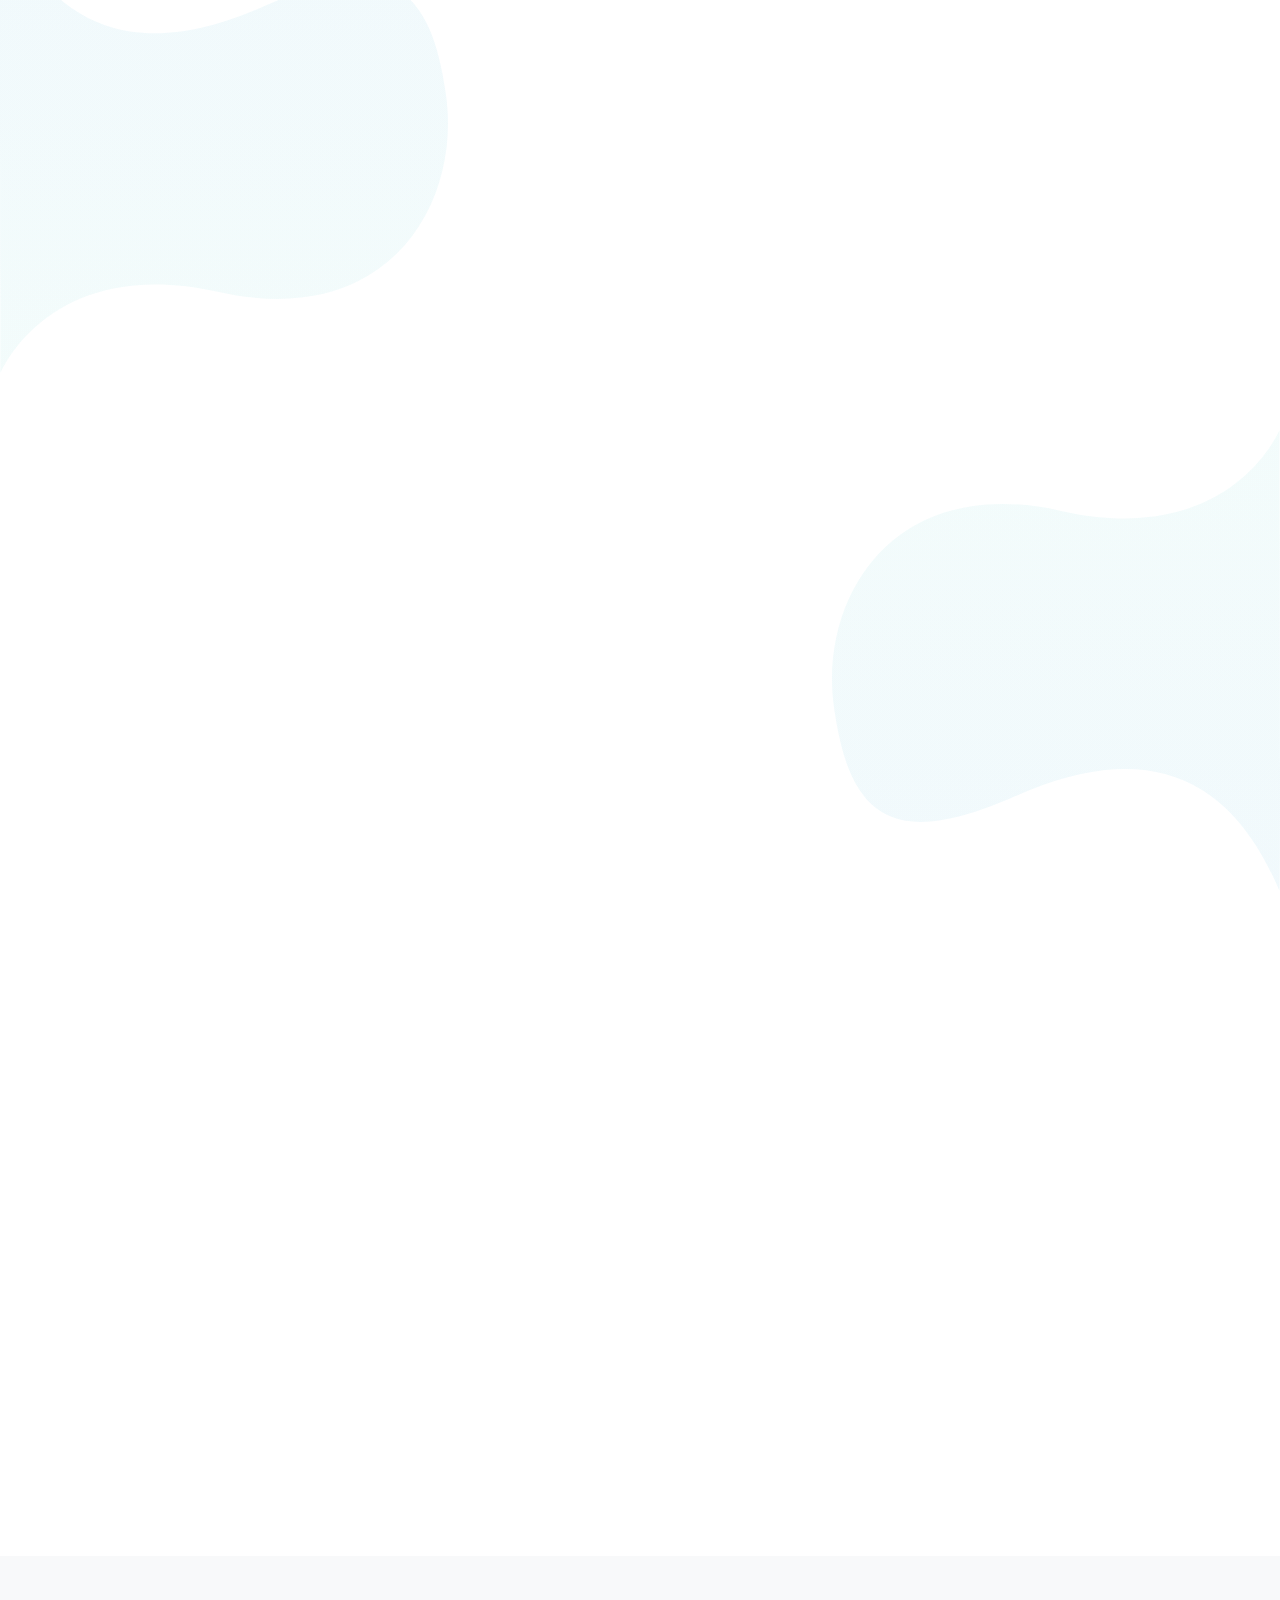
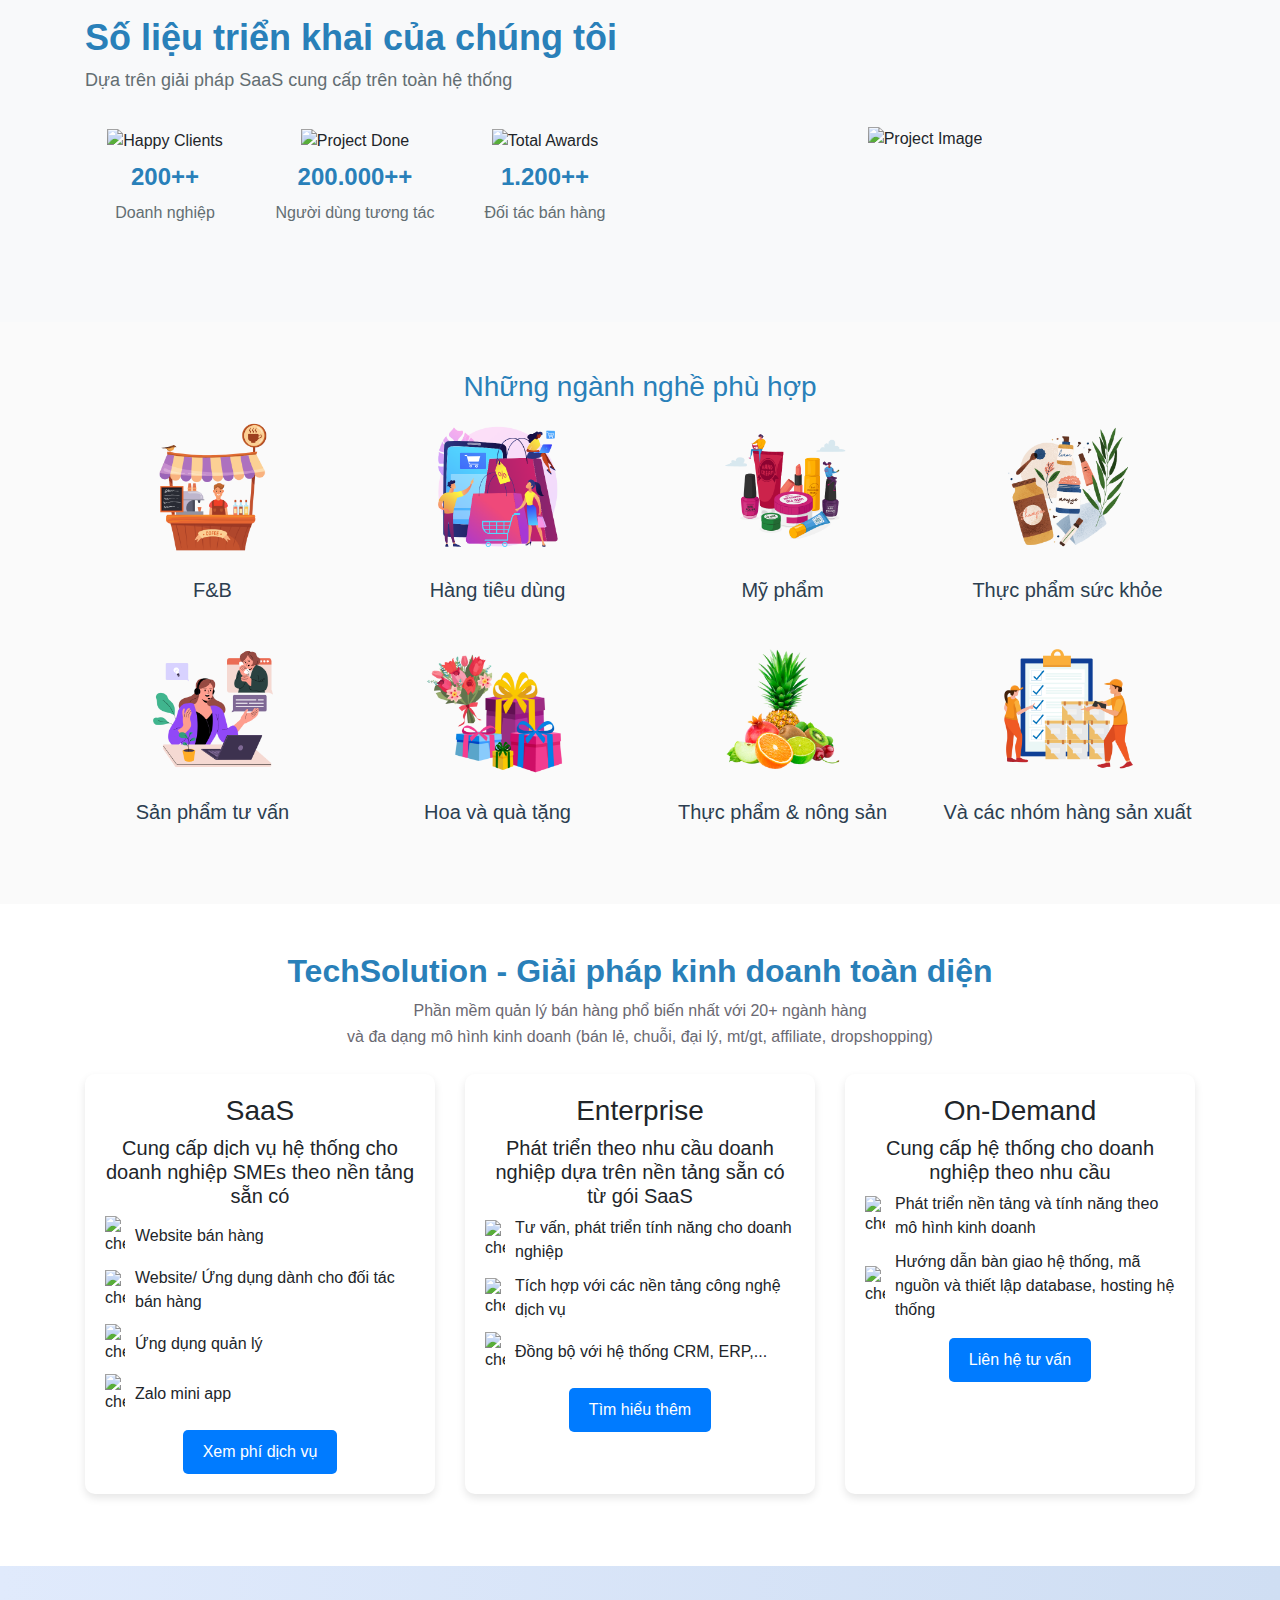
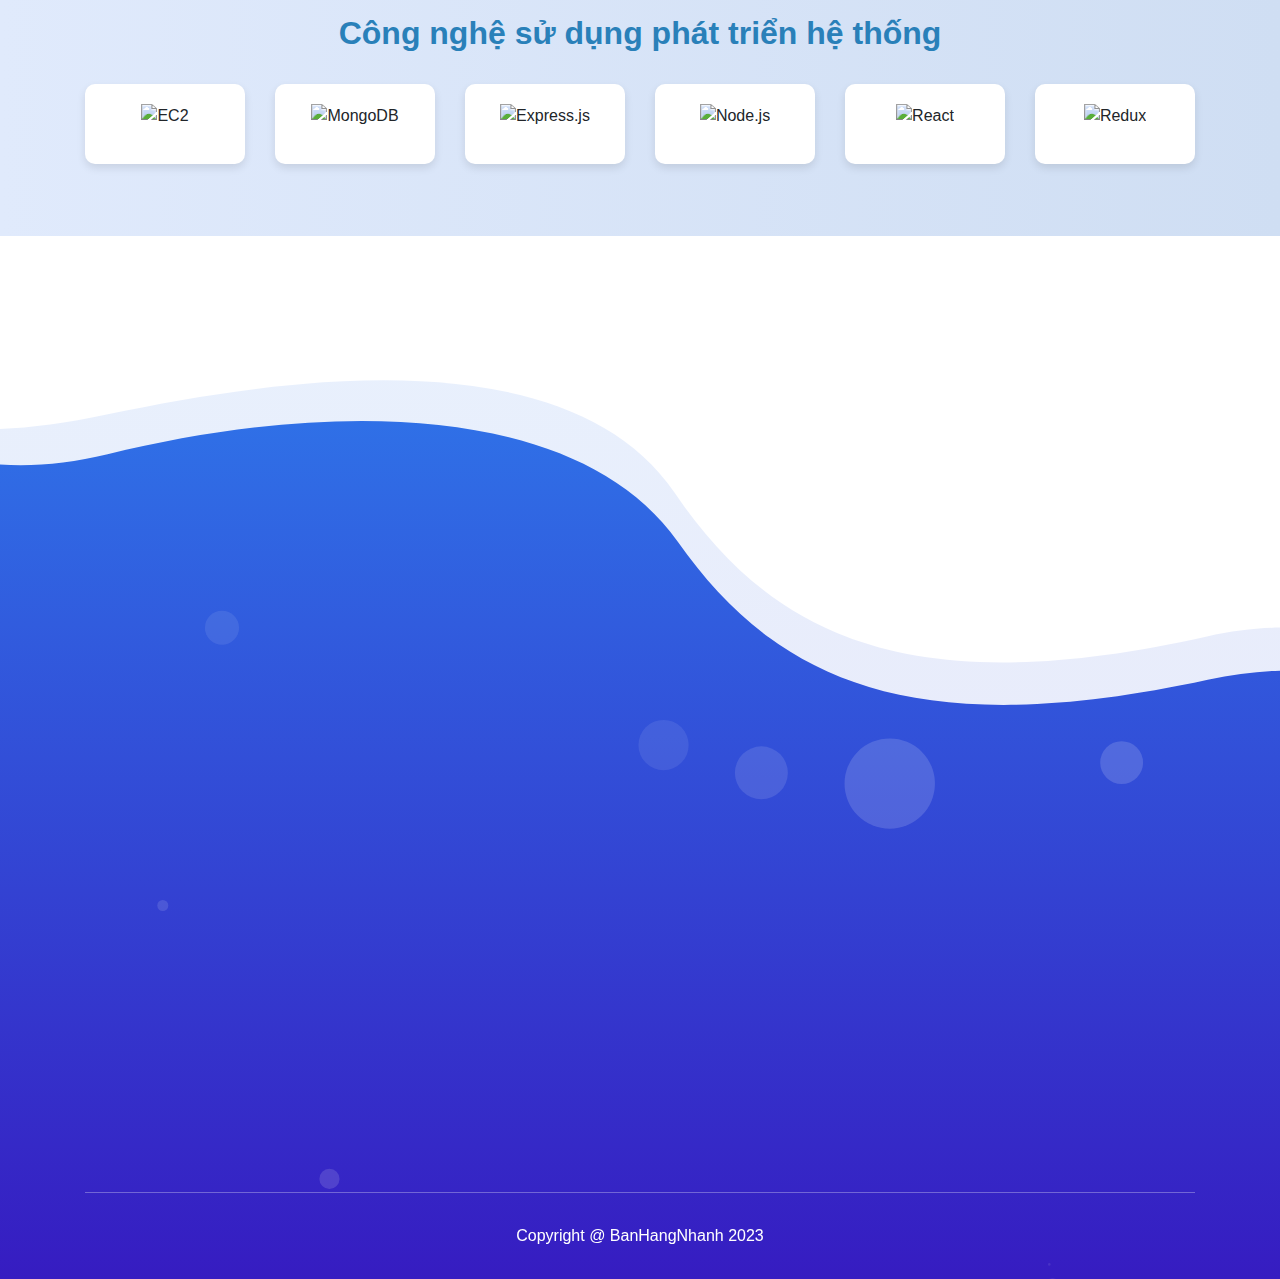
==== commit 1544337c: "updated" ====
--- a/index.html
+++ b/index.html
@@ -228,10 +228,7 @@
                     </li>
                     <li class="nav-item">
                       <a class="page-scroll" href="#lienhe">Liên hệ</a>
-                    </li>
-                     <li class="nav-item">
-                      <a href="info.html">Link</a>
-                    </li>
+                    </li>                  
                   </ul>
                 </div>
                 <!-- navbar collapse -->
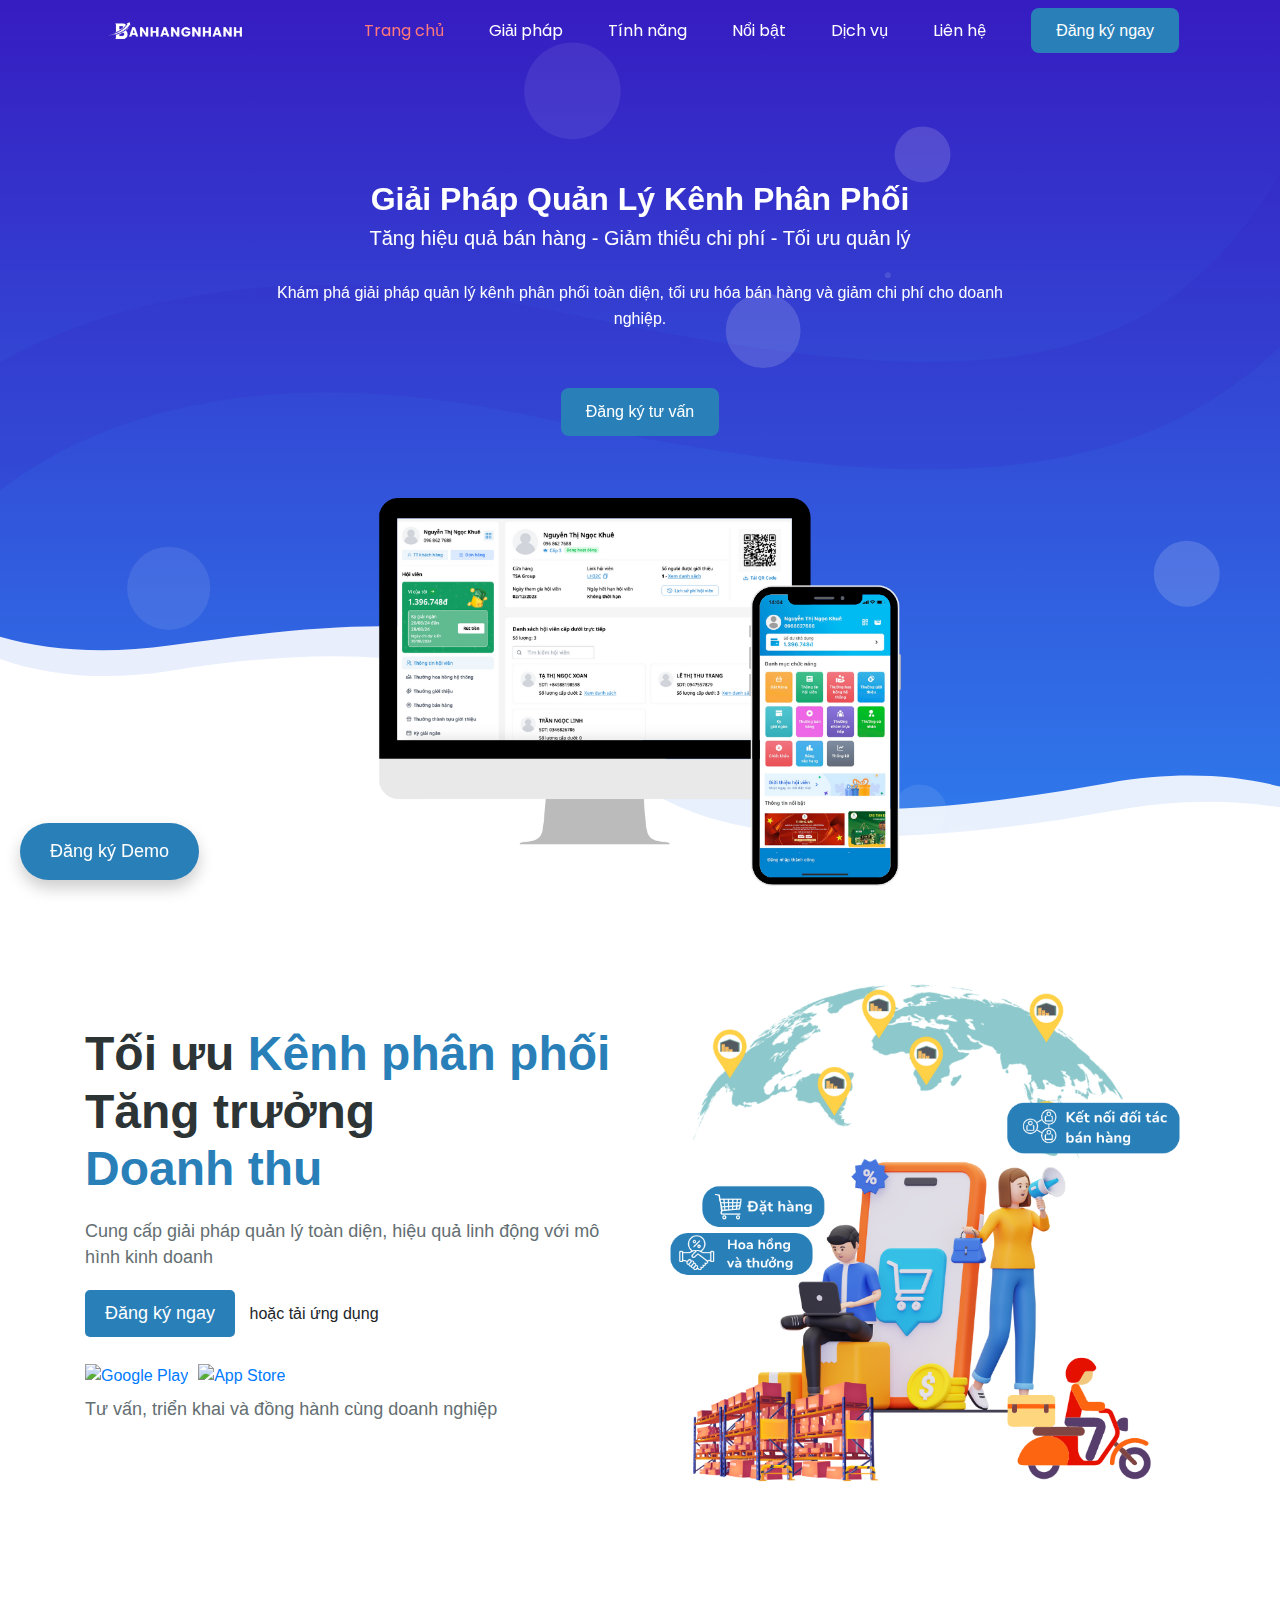
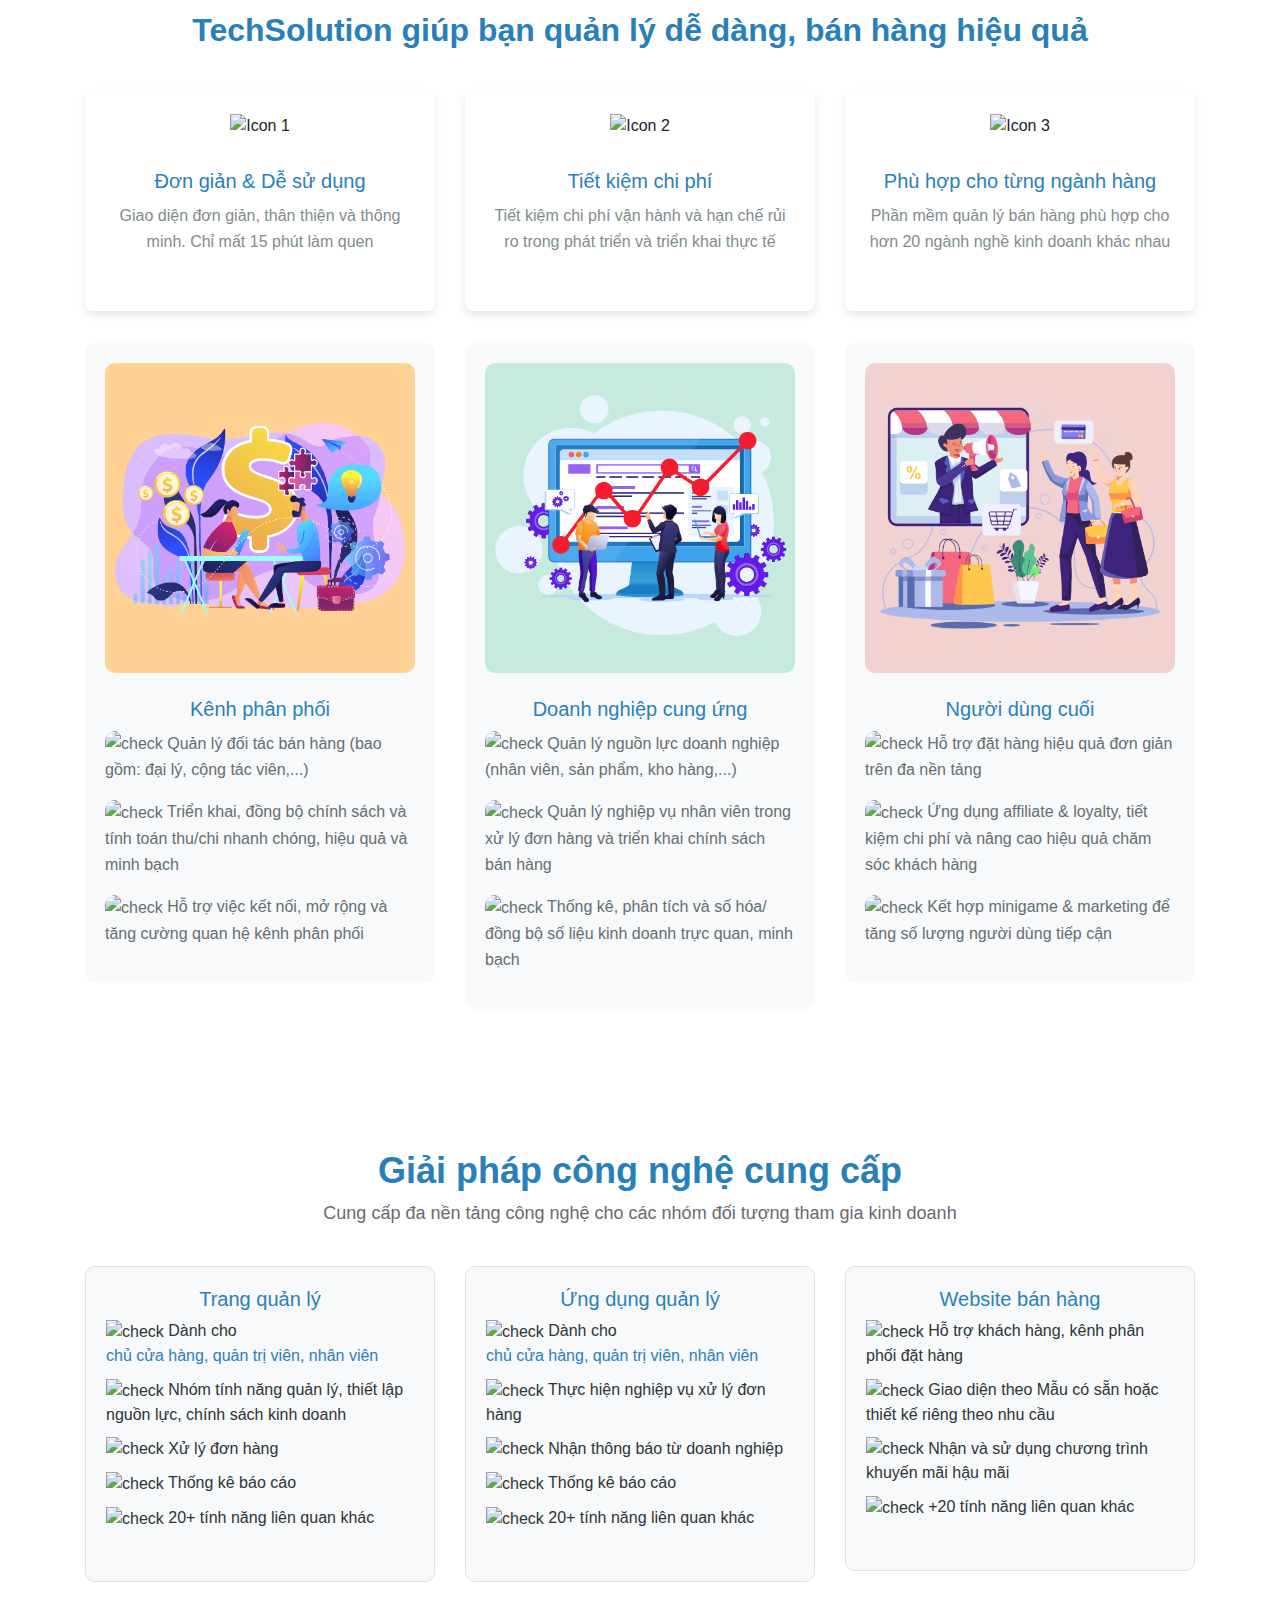
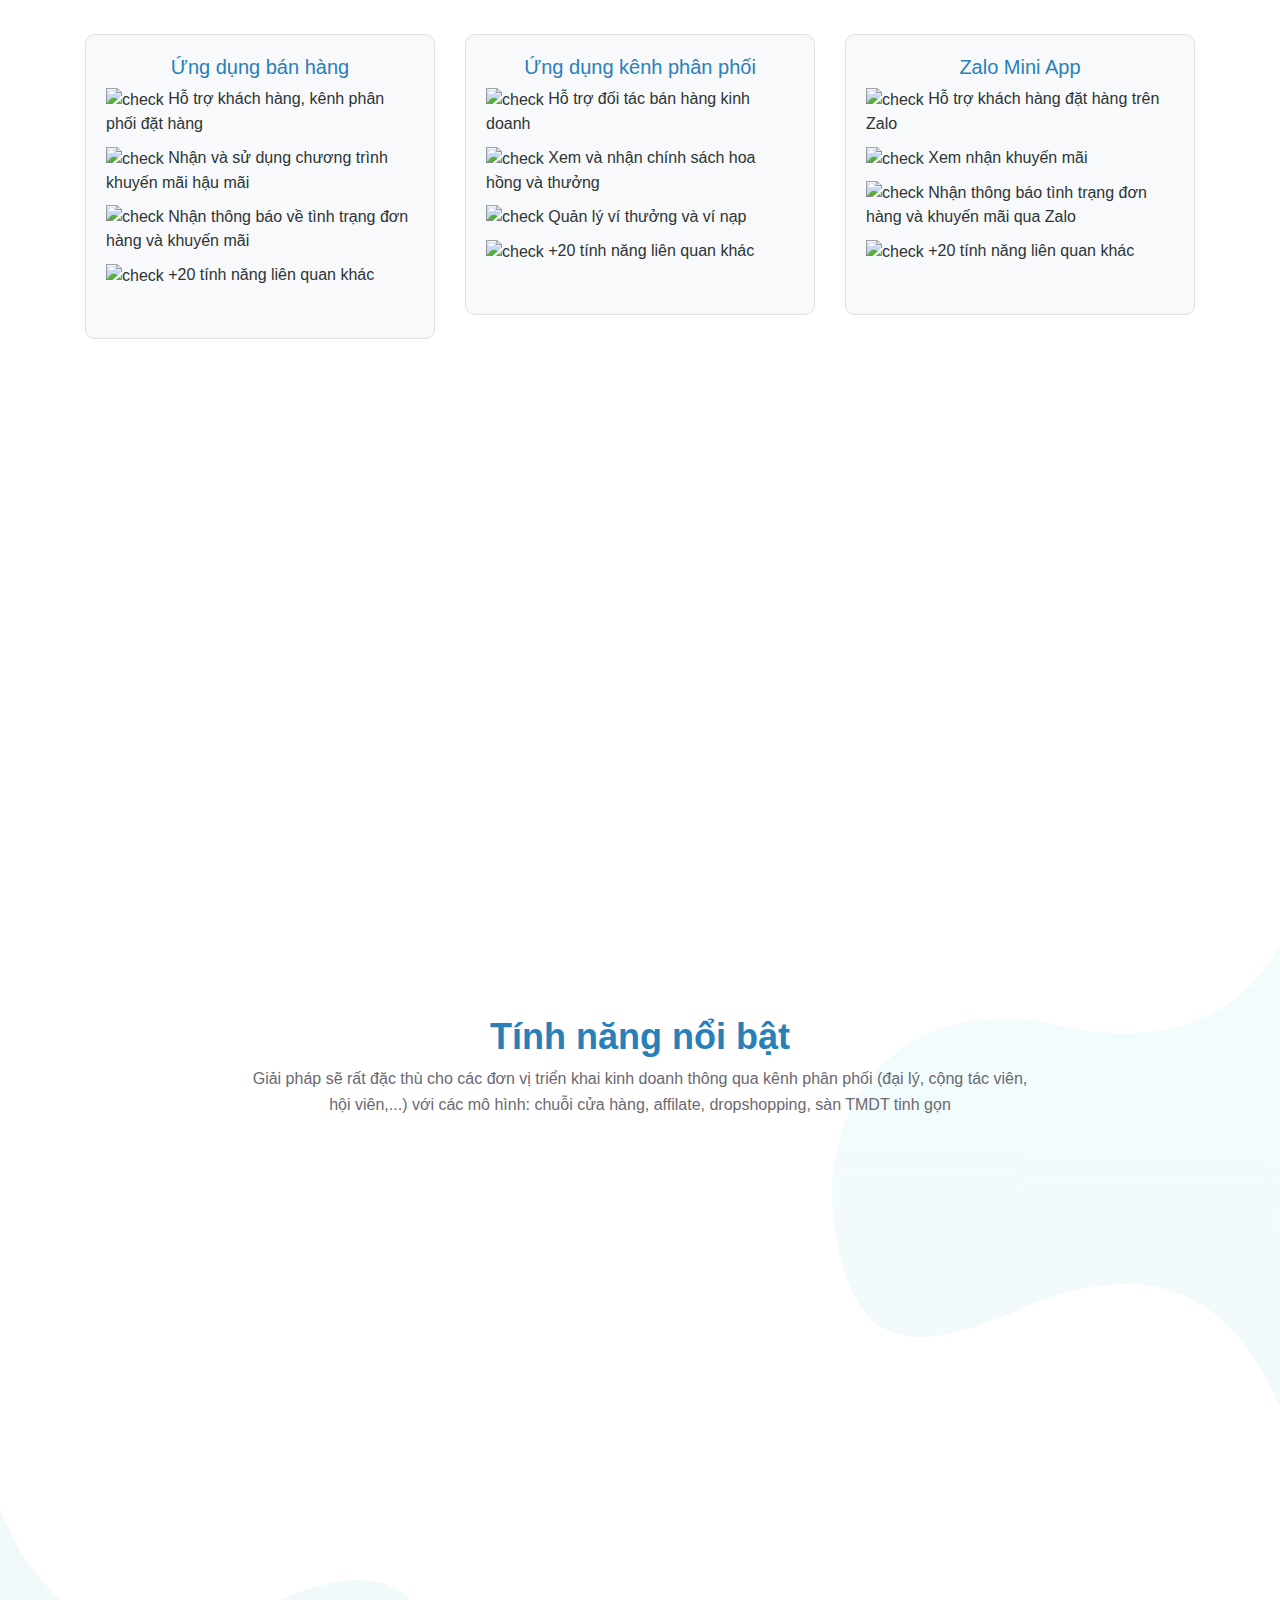
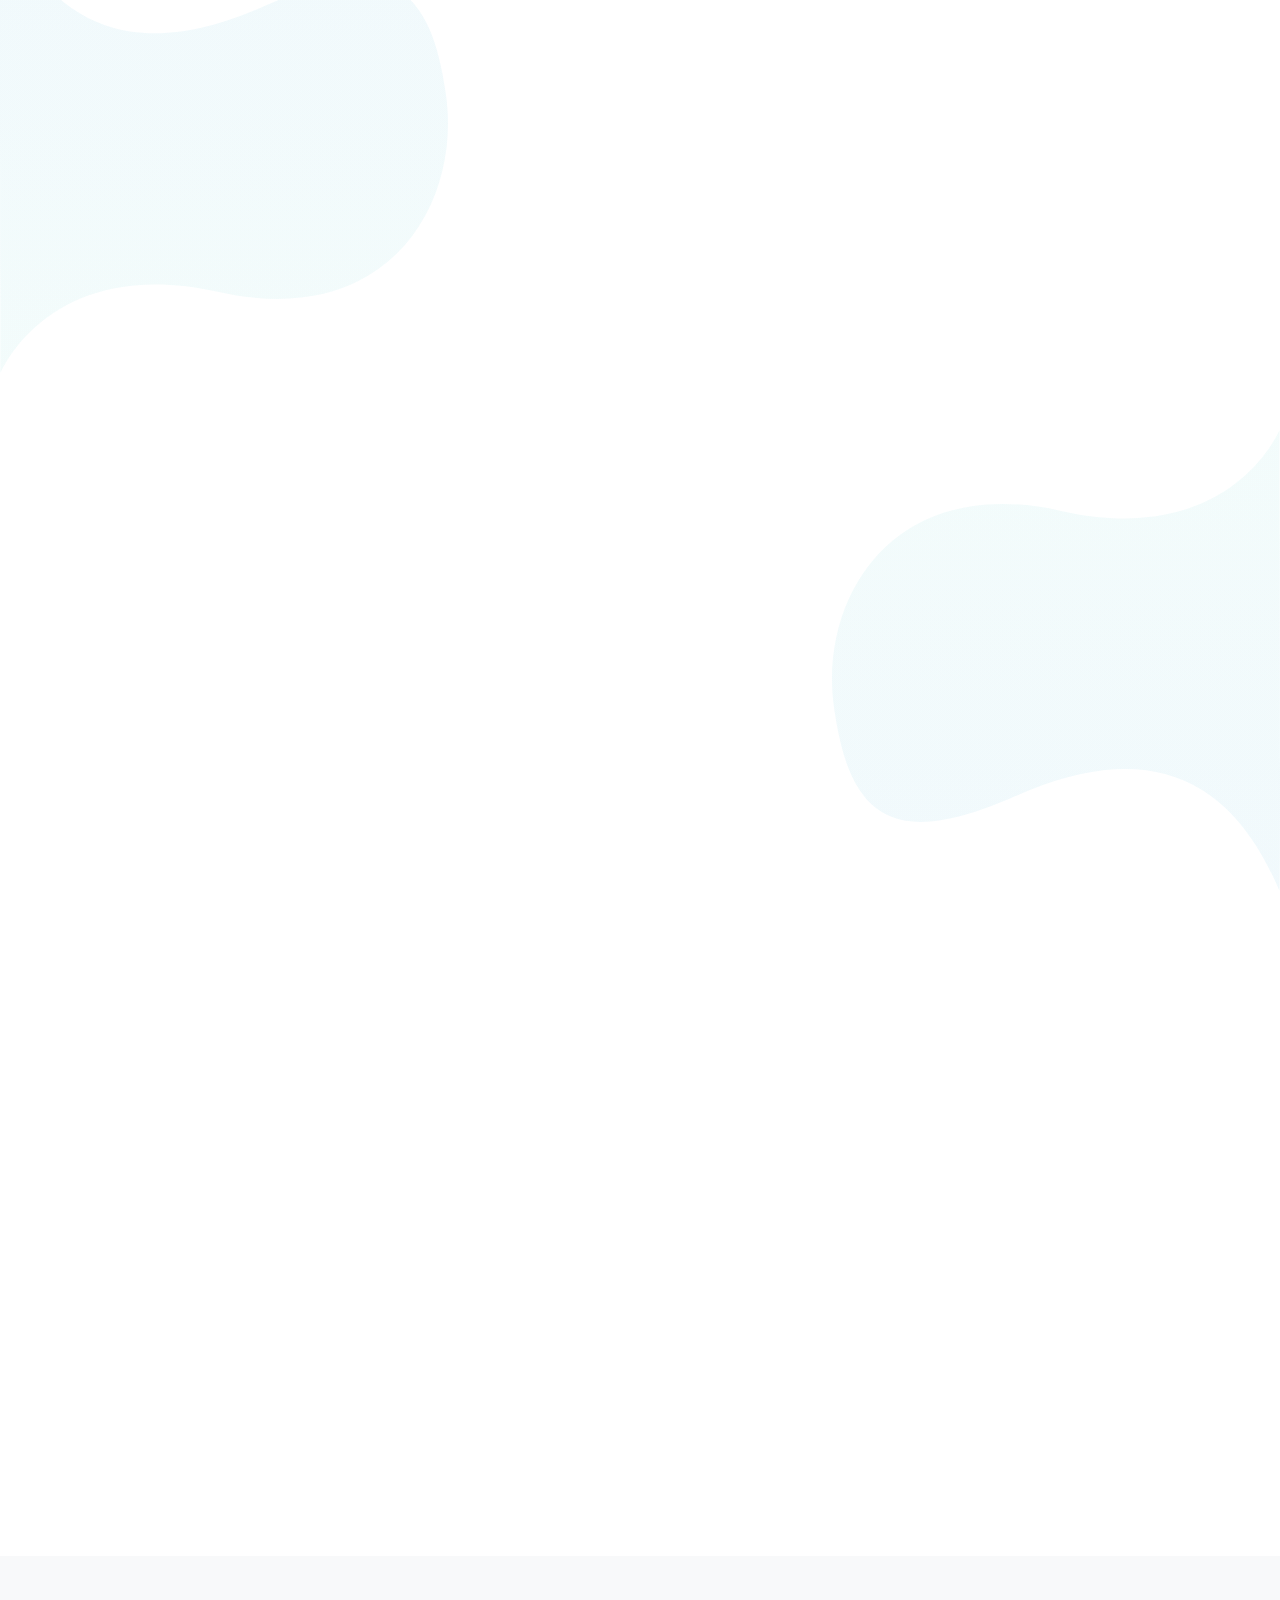
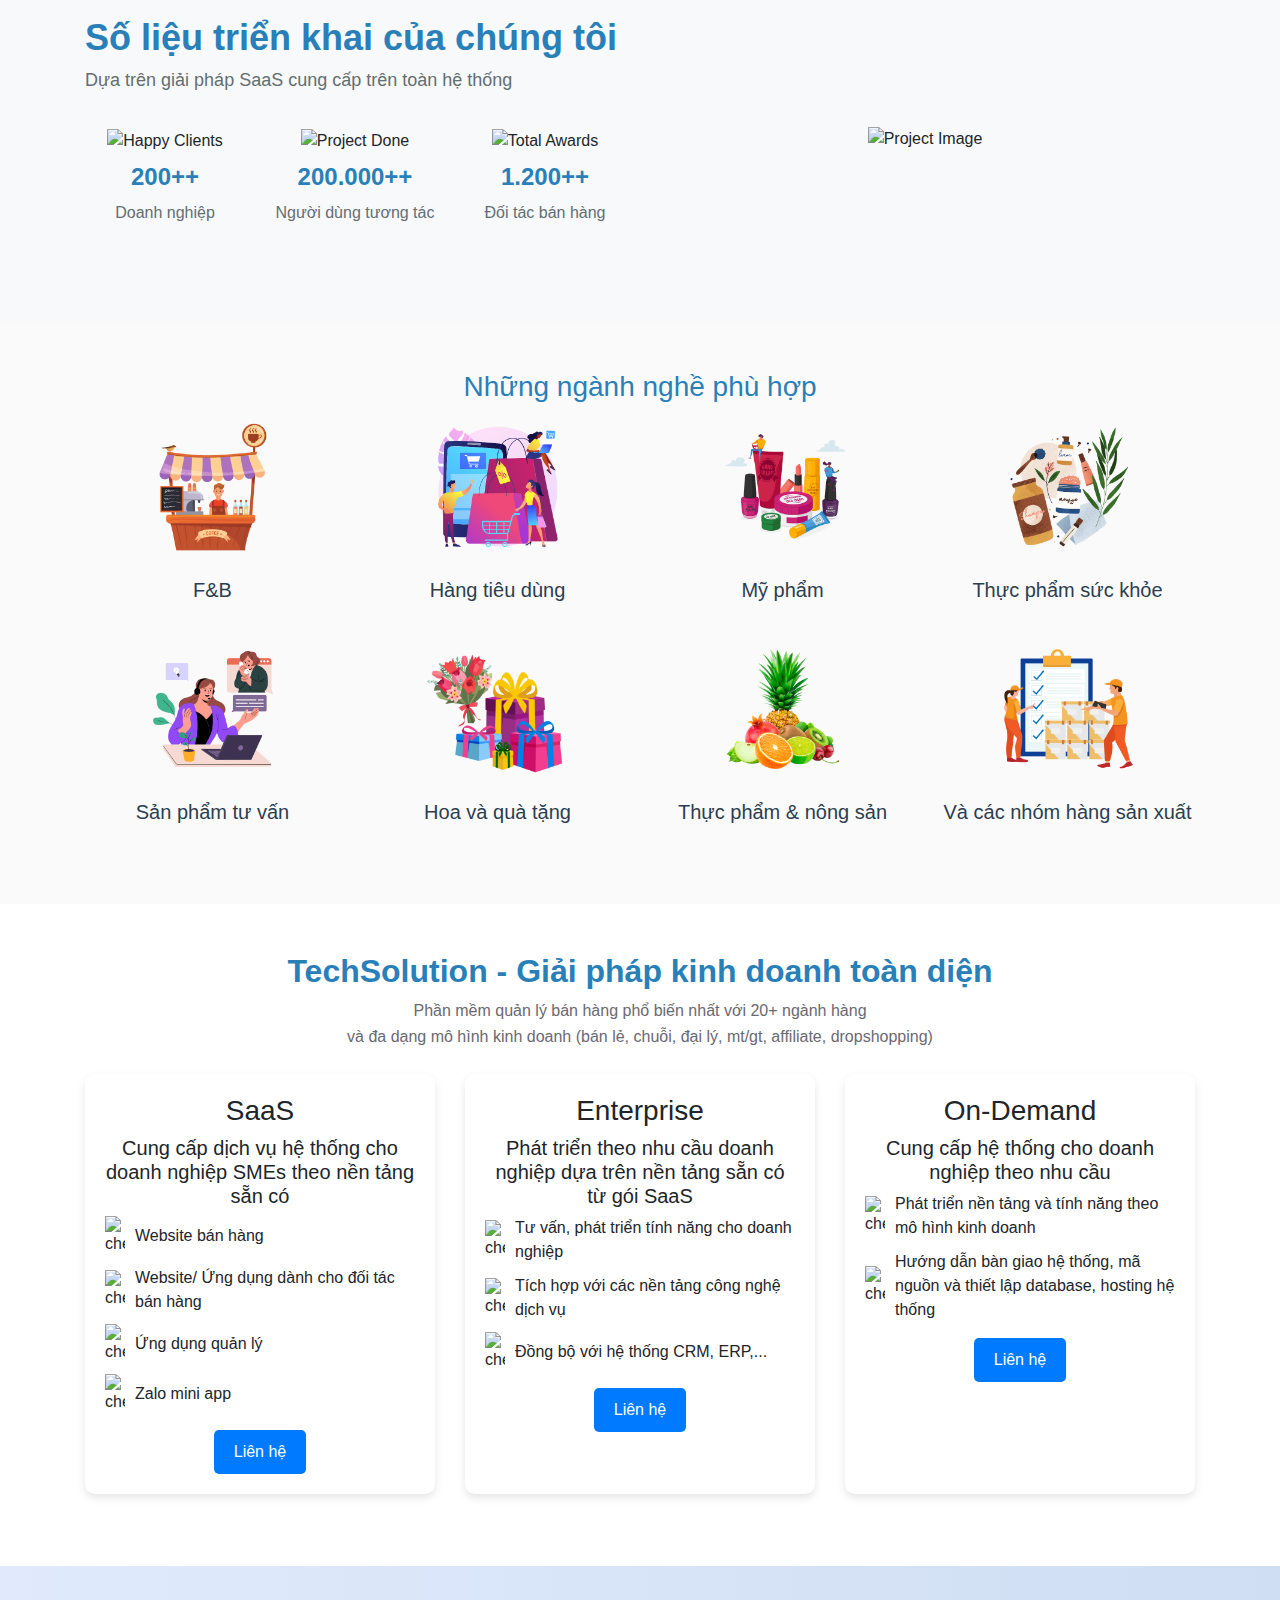
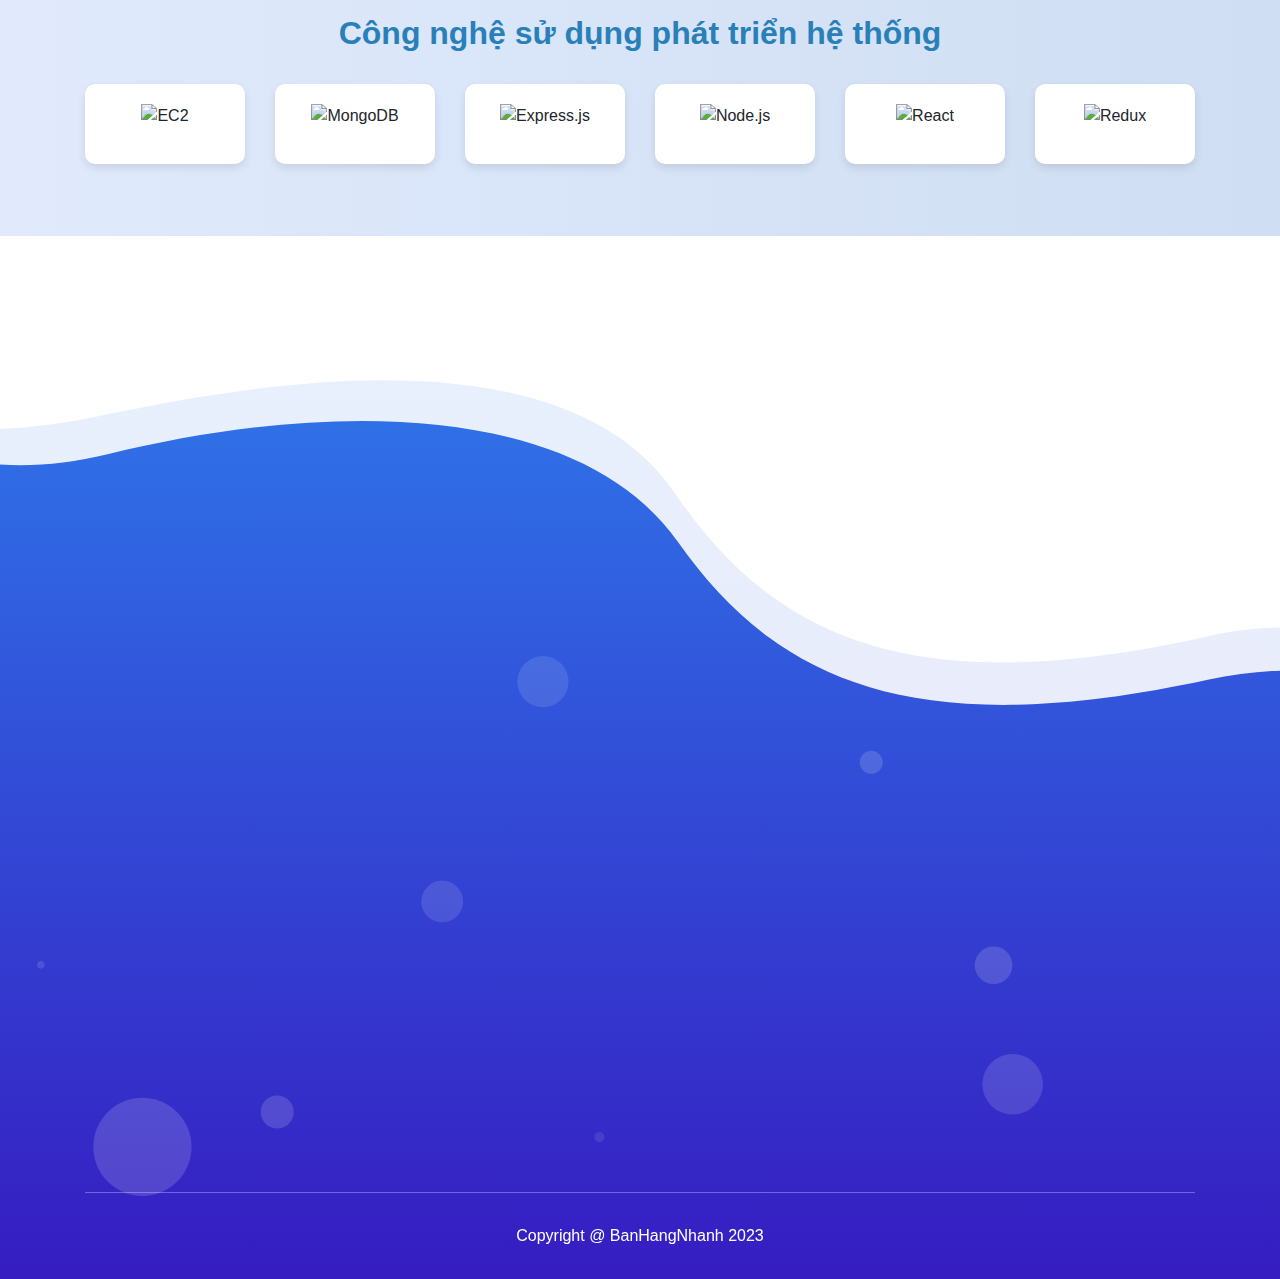
==== commit d7219971: "updated" ====
--- a/index.html
+++ b/index.html
@@ -236,7 +236,7 @@
                 <div class="navbar-btn d-none d-sm-inline-block">
                   <a
                     class="main-btn" style="color:#fff"                
-                    data-toggle="modal" data-target="#demoModal1"
+                    data-toggle="modal" data-target="#demoModal"
                   >
                     Đăng ký ngay
                   </a>
@@ -3154,7 +3154,7 @@
                         <li><img src="https://cdn-icons-png.flaticon.com/512/190/190411.png" alt="check" width="20"> Ứng dụng quản lý</li>
                         <li><img src="https://cdn-icons-png.flaticon.com/512/190/190411.png" alt="check" width="20"> Zalo mini app</li>
                     </ul>
-                    <button>Xem phí dịch vụ</button>
+                    <button data-toggle="modal" data-target="#demoModal">Liên hệ</button>
                 </div>
             </div>
             <div class="col-lg-4 col-md-6 mb-4">
@@ -3167,7 +3167,7 @@
                         <li><img src="https://cdn-icons-png.flaticon.com/512/190/190411.png" alt="check" width="20"> Tích hợp với các nền tảng công nghệ dịch vụ</li>
                         <li><img src="https://cdn-icons-png.flaticon.com/512/190/190411.png" alt="check" width="20"> Đồng bộ với hệ thống CRM, ERP,...</li>
                     </ul>
-                    <button>Tìm hiểu thêm</button>
+                    <button data-toggle="modal" data-target="#demoModal">Liên hệ</button>
                 </div>
             </div>
             <div class="col-lg-4 col-md-6 mb-4">
@@ -3179,7 +3179,7 @@
                         <li><img src="https://cdn-icons-png.flaticon.com/512/190/190411.png" alt="check" width="20"> Phát triển nền tảng và tính năng theo mô hình kinh doanh</li>
                         <li><img src="https://cdn-icons-png.flaticon.com/512/190/190411.png" alt="check" width="20"> Hướng dẫn bàn giao hệ thống, mã nguồn và thiết lập database, hosting hệ thống</li>
                     </ul>
-                    <button>Liên hệ tư vấn</button>
+                    <button data-toggle="modal" data-target="#demoModal">Liên hệ</button>
                 </div>
             </div>
         </div>
